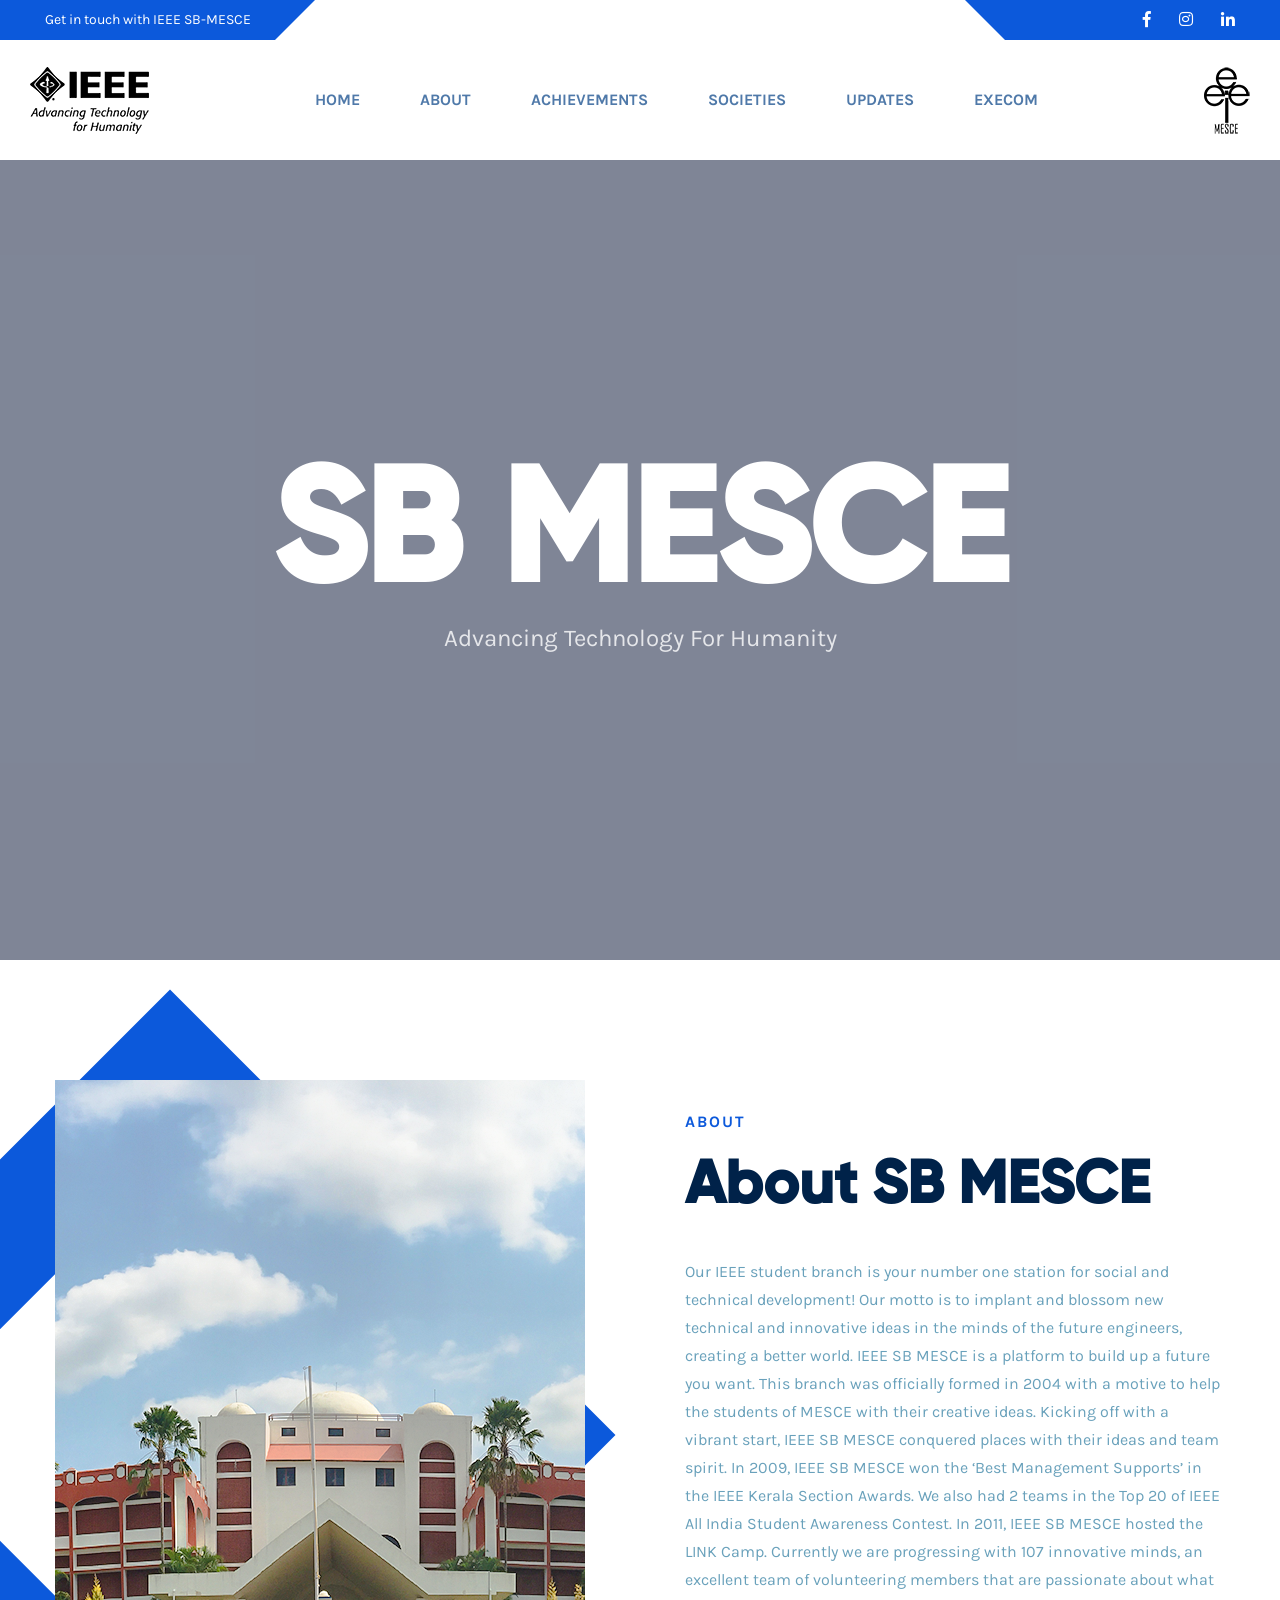
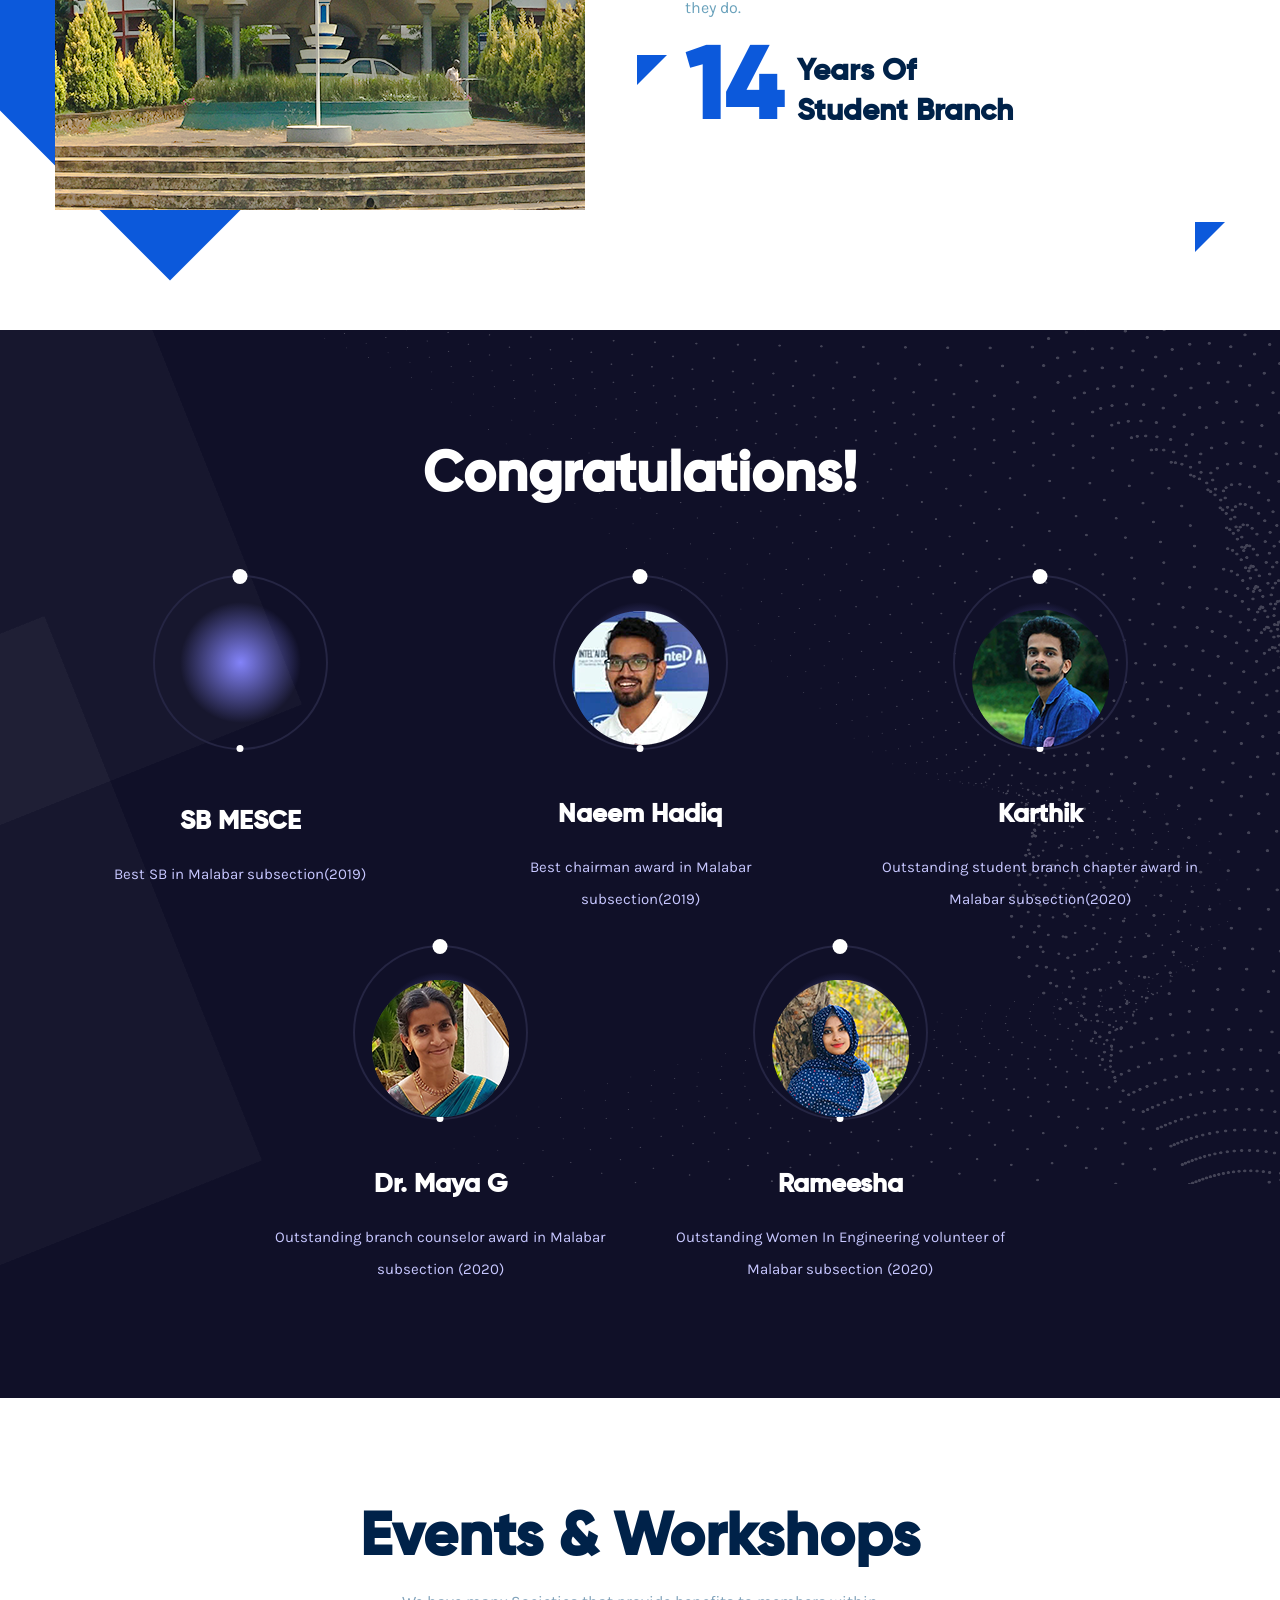
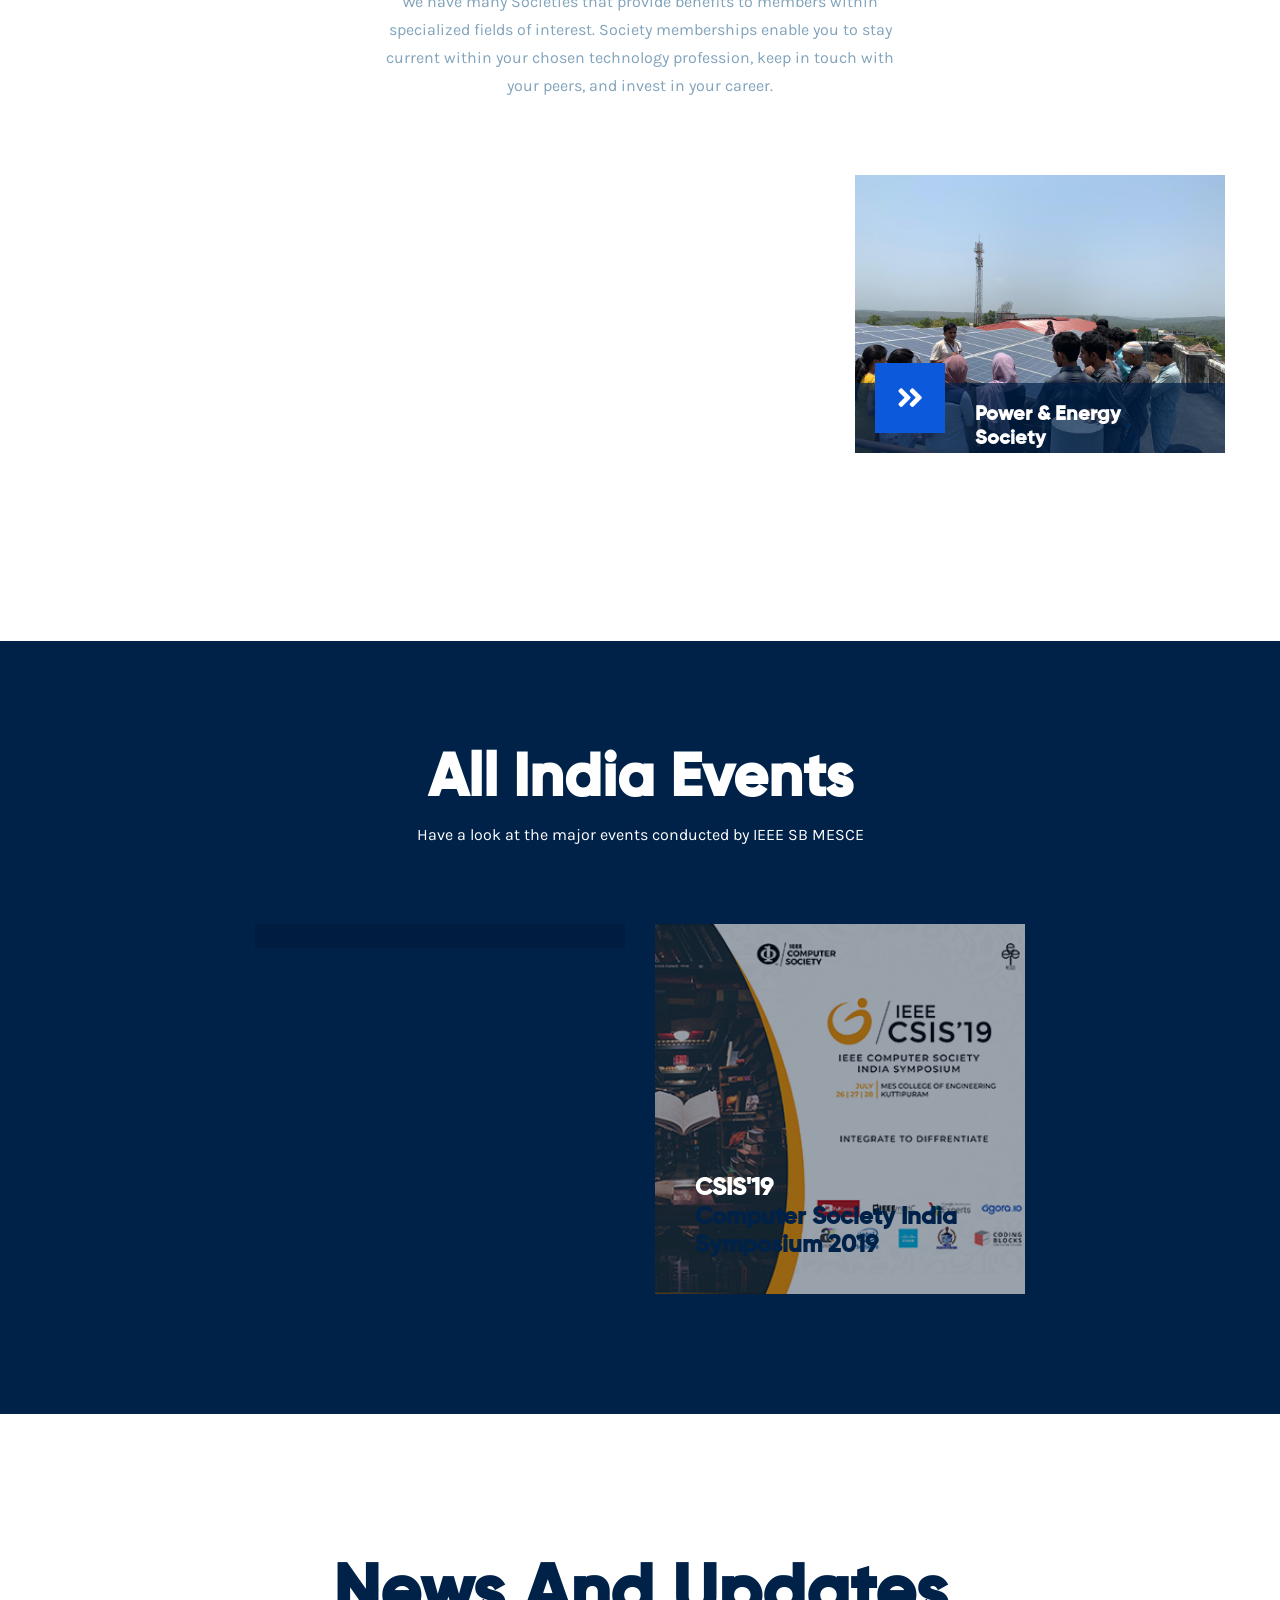
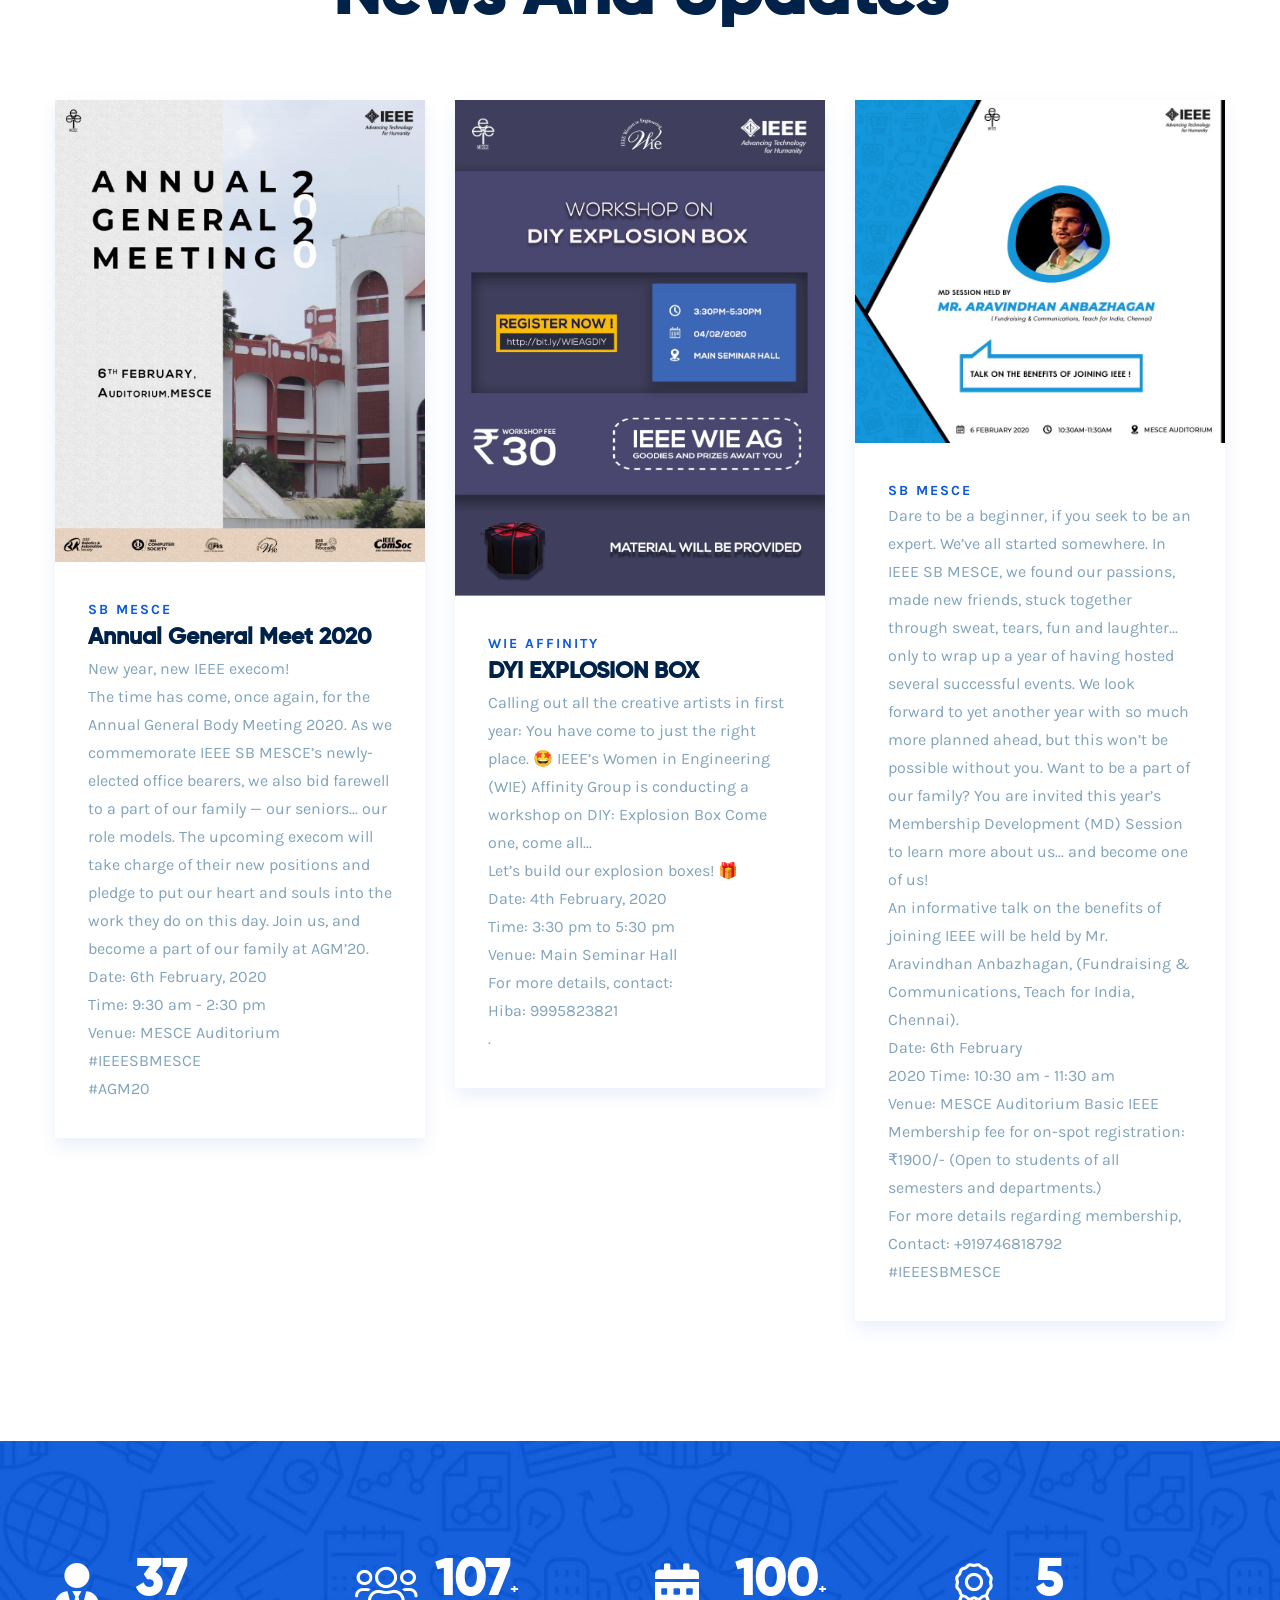
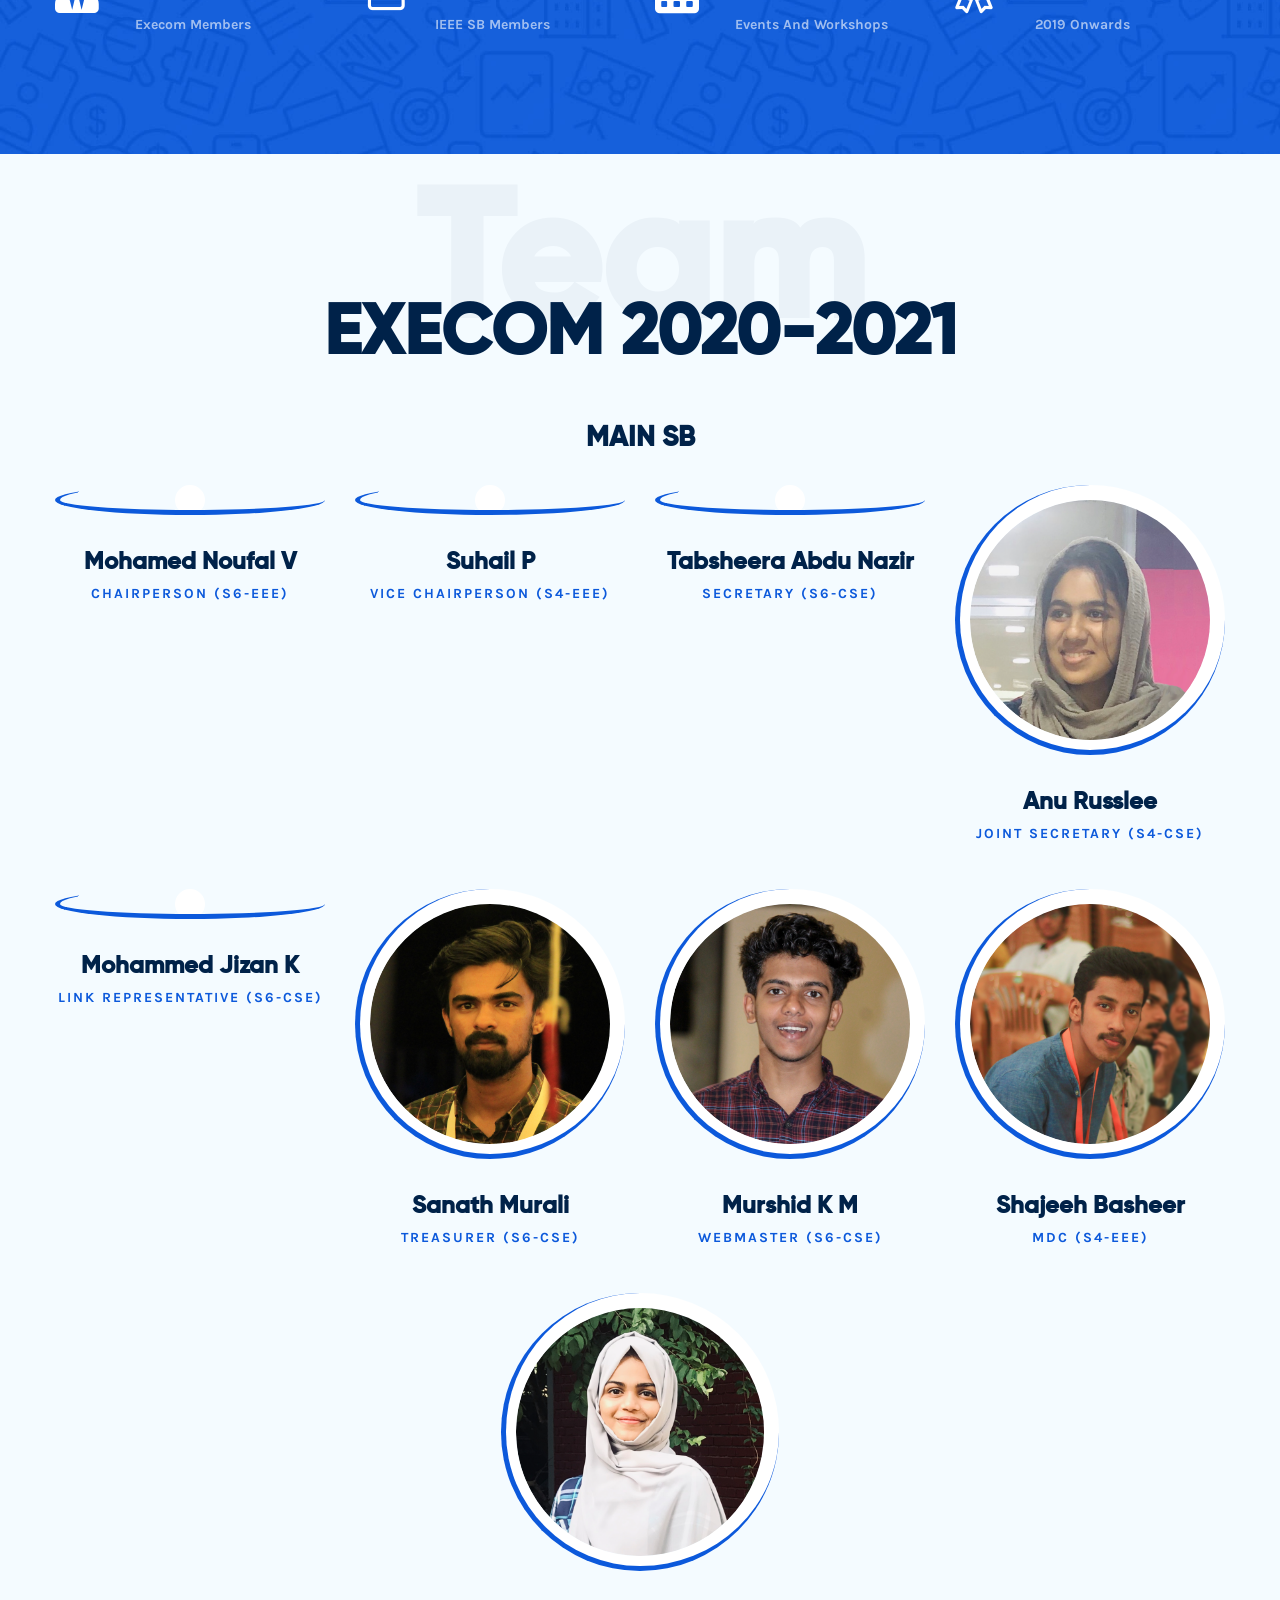
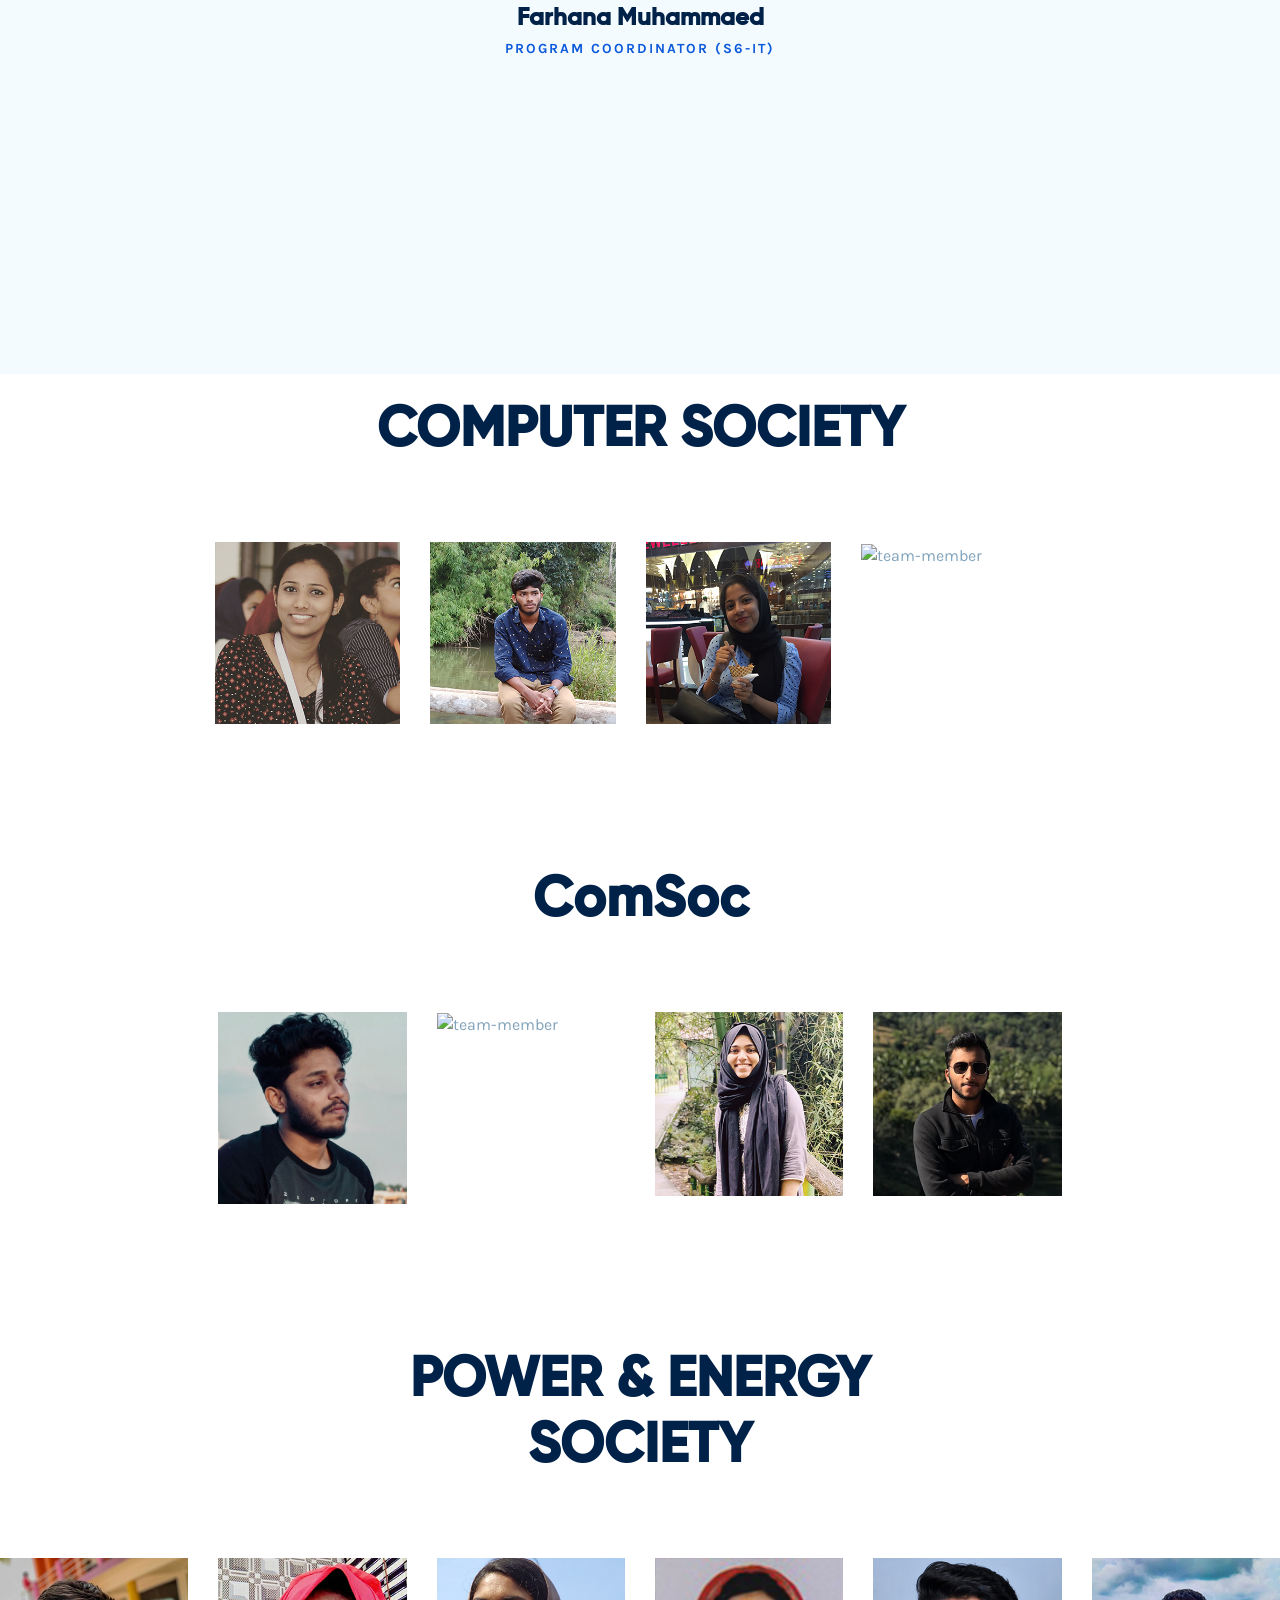
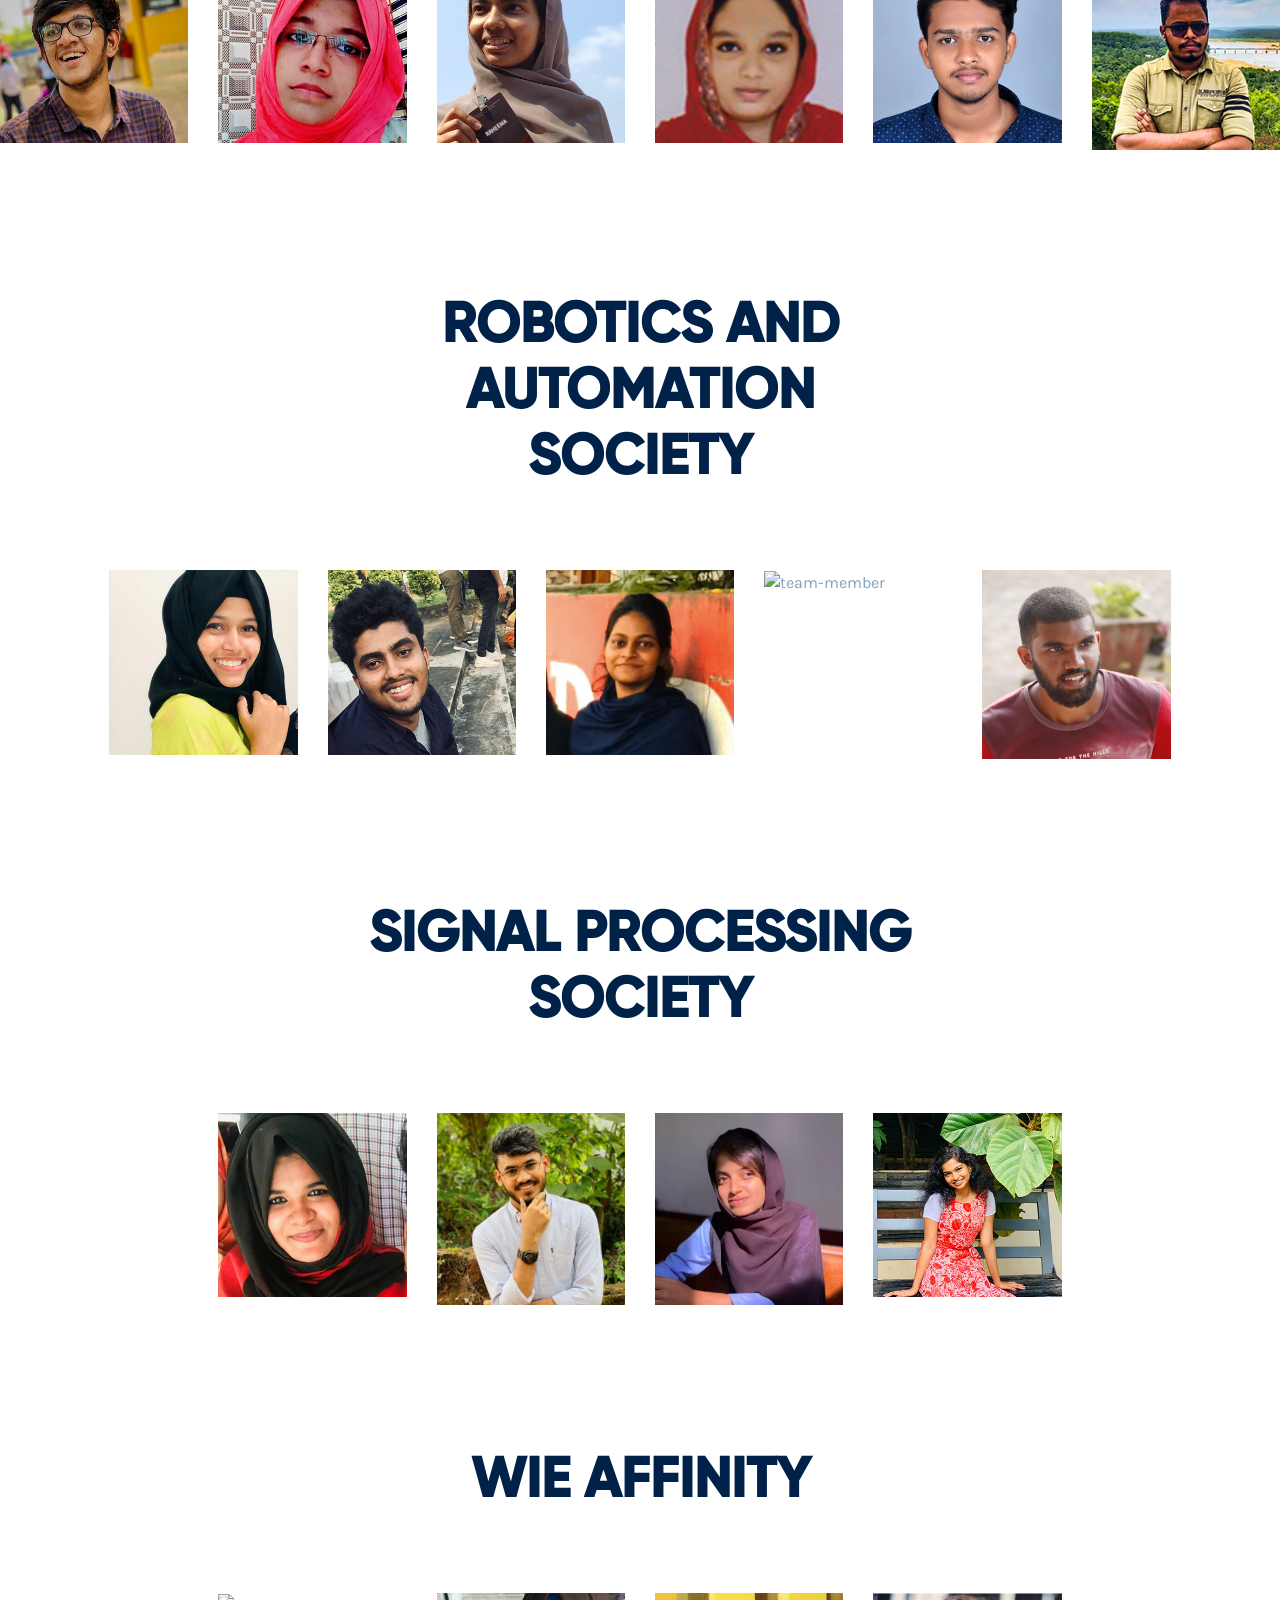
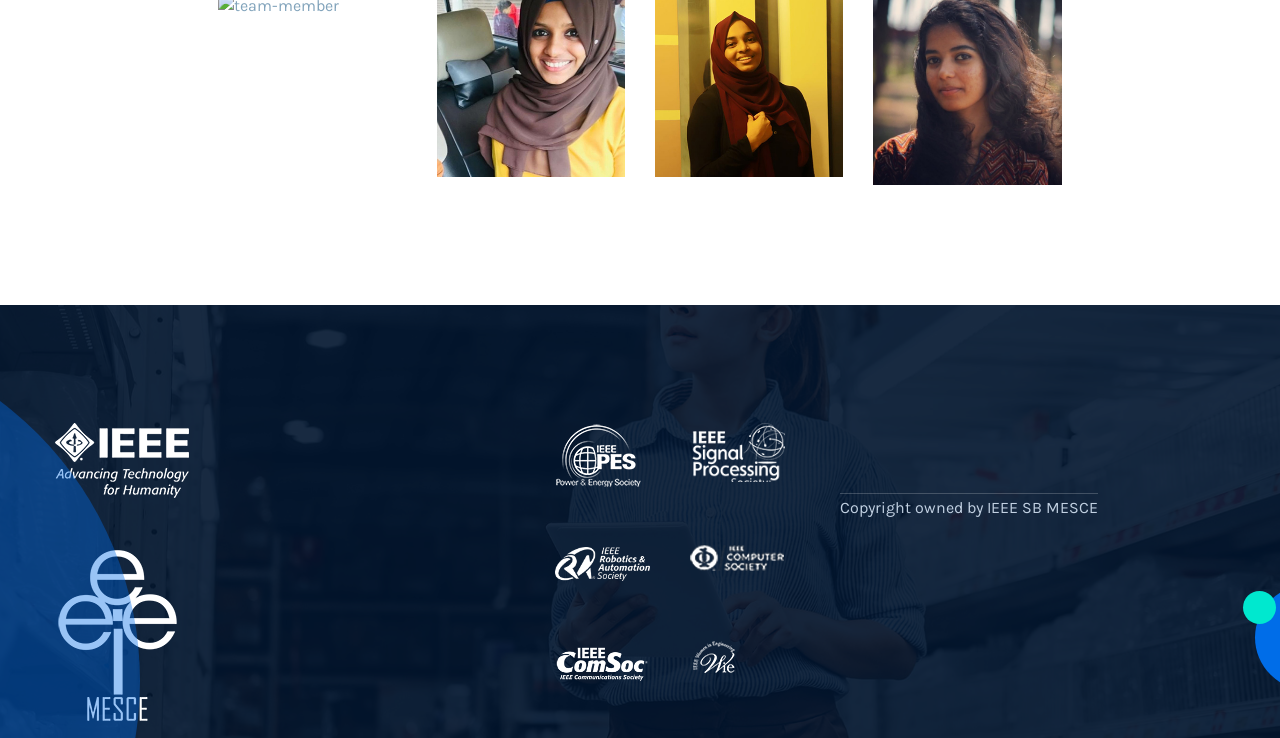
==== index.html @ e28707d9 "lotes" ====
<!doctype html>
<html lang="en">

<!-- index.html  10:29:52 GMT -->
<head>

<meta charset="utf-8">
<meta http-equiv="x-ua-compatible" content="ie=edge">
<meta name="description" content="">
<meta name="viewport" content="width=device-width, initial-scale=1, shrink-to-fit=no">

<title>IEEE SB MESCE</title>

<style>
    #navbar a.active {
  background-color: rgb(22, 25, 163);
  color: white;
}

.sticky {
  position: fixed;
  top: 0;
  width: 100%;
}

.sticky + .content {
  padding-top: 60p
}
</style>

<link rel="shortcut icon" href="assets/images/favicon.ico" type="image/png">

<link rel="stylesheet" href="assets/css/bootstrap.min.css">

<link rel="stylesheet" href="assets/css/all.css">

<link rel="stylesheet" href="assets/css/magnific-popup.css">

<link rel="stylesheet" href="assets/css/nice-select.css">

<link rel="stylesheet" href="assets/css/animate.min.css">

<link rel="stylesheet" href="assets/css/slick.css">

<link rel="stylesheet" href="assets/css/default.css">

<link rel="stylesheet" href="assets/css/style.css">
</head>
<body>
<!--
<div class="preloader">
<div class="loading">
<div class="line"></div>
<div class="line"></div>
<div class="line"></div>
<div class="line"></div>
<div class="line"></div>
<div class="line"></div>
<div class="line"></div>
<div class="line"></div>
</div>
</div>
-->


<header class="header-area-2" data-scroll-index="0">
<div class="header-top pl-30 pr-30">
<div class="container-fluid">
<div class="row align-items-center">
<div class="col-lg-6">
<div class="header-left-side text-center text-sm-left">
    <ul>
        <li><a href="#home">Get in touch with IEEE SB-MESCE</a></li>
        
        </ul>
</div>
</div>
<div class="col-lg-6">
<div class="header-right-social text-center text-sm-right">
<ul>
<li><a href="https://m.facebook.com/ieeesbmesce/"><i class="fab fa-facebook-f"></i></a></li>
<li><a href="https://instagram.com/ieee_sb_mesce?igshid=y05sa2gu7n63"><i class="fab fa-instagram"></i></a></li>

<li><a href="#"><i class="fab fa-linkedin-in"></i></a></li>

</ul>
</div>
</div>
</div>
</div>
</div>

<div class="header-nav" >
<div class="navigation" id="navbar">
<nav class="navbar navbar-expand-lg navbar-light ">
<img src="assets/images/black.png" alt=""> 
<button class="navbar-toggler" type="button" data-toggle="collapse" data-target="#navbarSupportedContent" aria-controls="navbarSupportedContent" aria-expanded="false" aria-label="Toggle navigation">
   
<span class="toggler-icon"></span>
<span class="toggler-icon"></span>
<span class="toggler-icon"></span>
</button> 


<div class="collapse navbar-collapse sub-menu-bar">
<ul class="navbar-nav m-auto">
<li class="nav-item active"><a data-scroll-nav="0" class="nav-link" href="#home">Home</a></li>
<li class="nav-item"><a data-scroll-nav="1" class="nav-link" href="#about">About</a></li>
<li class="nav-item"><a data-scroll-nav="2" class="nav-link" href="#achievements">Achievements</a></li>
<li class="nav-item"><a data-scroll-nav="3" class="nav-link" href="#societies">Societies</a></li>
<li class="nav-item"><a data-scroll-nav="4" class="nav-link" href="#updates">Updates</a></li>
<li class="nav-item"><a data-scroll-nav="5" class="nav-link" href="#execom">Execom</a></li>

</ul>
</div>

<div >
<img src="assets/images/tree.png" alt="flag">
</div>


</nav>
</div> 
</div>
</header>


<div id="home" class="banner-area-2 bg_cover" style="background-image: url(assets/images/mainbg.jpg);"><!--main background-->
<div class="banner-overlay">
<div class="container">
<div class="row justify-content-center">
<div class="col-lg-9">
<div class="banner-content text-center">

<h3 class="title">SB MESCE</h3>
<p>Advancing Technology For Humanity</p>

</div> 
</div>
</div> 
</div> 
</div>
</div>


<div class="about-area pt-90 pb-120" data-scroll-index="1">
<div class="container">
<div class="row align-items-center">
<div class="col-lg-6 col-md-12 order-2 order-lg-1">
<div class="about-thumb mt-30">
<img src="assets/images/mes.png" alt="">
</div> 
</div>
<div id="about" class="col-lg-6 col-md-12 order-1 order-lg-2">
<div class="about-item mt-30">
<span>About</span>
<h3 class="title">About SB MESCE </h3>
<p>Our IEEE student branch is your number one station for social and technical development! Our motto is to implant and blossom new technical and innovative ideas in the minds of the future engineers, creating a better world. IEEE SB MESCE is a platform to build up a future you want. This branch was officially formed in 2004 with a motive to help the students of MESCE with their creative ideas. Kicking off with a vibrant start, IEEE SB MESCE conquered places with their ideas and team spirit. In 2009, IEEE SB MESCE won the ‘Best Management Supports’ in the IEEE Kerala Section Awards. We also had 2 teams in the Top 20 of IEEE All India Student Awareness Contest. In 2011, IEEE SB MESCE hosted the LINK Camp.
    Currently we are progressing with 107 innovative minds, an excellent team of volunteering members that are passionate about what they do.
    </p>
<div class="about-experience">
<h3>14</h3>
<span>Years Of <br> Student Branch</span>
</div>

</div> 
</div>
</div> 
</div> 
</div>





<div id="achievements" class="why-choose-area">
    <div class="container">
    <div class="row justify-content-center">
    <div class="col-lg-8">
    <div class="section-title text-center">
    
    <h2 class="title">Congratulations!</h2>
    </div>

    </div>
    </div>
    <div class="row justify-content-center">
    <div class="col-lg-4 col-md-6 col-sm-9 wow slideInUp" data-wow-duration=".5s" data-wow-delay="0s">
    <div class="single-choose text-center mt-30">
    <div class="icon-box">
    <span></span>
    
    </div>
    <h4 class="title">SB MESCE</h4>
    <p>Best SB in Malabar subsection(2019)</p>
    </div>
    </div>



    <div class="col-lg-4 col-md-6 col-sm-9 wow slideInUp" data-wow-duration="1s" data-wow-delay="0s">
    <div class="single-choose text-center mt-30">
    <div class="icon-box">
    <span></span>
    <img src="assets/images/naem.png" alt="">
    </div>
    <h4 class="title">Naeem Hadiq</h4>
    <p>Best chairman award in Malabar subsection(2019)</p>
    </div>
    </div>


    <div class="col-lg-4 col-md-6 col-sm-9 wow slideInUp" data-wow-duration="1.5s" data-wow-delay="0s">
    <div class="single-choose text-center mt-30">
    <div class="icon-box">
    <span></span>
    <img src="assets/images/karthik.png" alt="">
    </div>
    <h4 class="title">Karthik</h4>
    <p>Outstanding student branch chapter award in Malabar subsection(2020)</p>
   </div>
    </div>

    <div class="col-lg-4 col-md-6 col-sm-9 wow slideInUp" data-wow-duration="1s" data-wow-delay="0s">
        <div class="single-choose text-center mt-30">
        <div class="icon-box">
        <span></span>
        <img src="assets/images/maya.png" alt="">
        </div>
        <h4 class="title">Dr. Maya G</h4>
        <p>Outstanding branch counselor award in Malabar subsection (2020)</p>
        </div>
        </div>


        <div class="col-lg-4 col-md-6 col-sm-9 wow slideInUp" data-wow-duration="1s" data-wow-delay="0s">
            <div class="single-choose text-center mt-30">
            <div class="icon-box">
            <span></span>
            <img src="assets/images/rameesha.png" alt="">
            </div>
            <h4 class="title">Rameesha</h4>
            <p>Outstanding Women In Engineering volunteer of Malabar subsection (2020)</p>
            </div>
            </div>
    
    </div>
    </div>
    <div class="choose-dot">
    <img src="assets/images/choose-dot.png" alt="">
    </div>
    <div class="choose-shape">
    <img src="assets/images/choose-shape.png" alt="">
    </div>
    </div>














<div id="societies" class="services-item-area pt-105 pb-120" data-scroll-index="2">
<div class="container">
<div class="row justify-content-center">
<div class="col-lg-6">
<div class="section-title text-center">
<h2 class="title">Events & workshops</h2>
<p>We have many Societies that provide benefits to members within specialized fields of interest. Society memberships enable you to stay current within your chosen technology profession, keep in touch with your peers, and invest in your career.</p>
</div>
</div>
</div>

<div class="row justify-content-center">
<a href="cs.html"><div class="col-lg-4 col-md-6 col-sm-8">
<div class="single-services-item mt-30">
<img src="assets/images/cs.jpg" alt="">
<div class="services-overlay">
    <i class="fas fa-angle-double-right"></i>
<h4 class="title">Computer Society</h4>
<p>The IEEE Computer Society is the premier source for collaboration in computer science and engineering. The Computer Society empowers the people who advance technology by delivering tools for individuals at all stages of their professional careers.</p>
</div>
</div> 
</a>
</div>



<div class="col-lg-4 col-md-6 col-sm-8">
    <a href="comsoc.html"><div class="single-services-item mt-30">
<img src="assets/images/comsoc.jpg" alt="">
<div class="services-overlay">
    <i class="fas fa-angle-double-right"></i>
<h4 class="title">ComSoc</h4>
<p>The IEEE Communications Society (ComSoc) promotes the advancement of science, technology and applications in communications and related disciplines. It fosters presentation and exchange of information among its members and the technical community throughout the world.</p>
</div>
</div>
</a> 
</div>


<div class="col-lg-4 col-md-6 col-sm-8">
    <a href="pes.html"><div class="single-services-item mt-30">
<img src="assets/images/pes.jpeg" alt="">
<div class="services-overlay">
    <i class="fas fa-angle-double-right"></i>
<h4 class="title">Power & Energy Society</h4>
<p>The IEEE Power & Energy Society focused on the scientific and engineering knowledge about electric power and energy.</p>
</div>
</div>
</a> 
</div>
<div class="col-lg-4 col-md-6 col-sm-8">
    <a href="ras.html"><div class="single-services-item mt-30">
<img src="assets/images/aaaa.jpg" alt="">
<div class="services-overlay">
    <i class="fas fa-angle-double-right"></i>
<h4 class="title">Robotics And Automation Society</h4>
<p> The IEEE Robotics and Automation Society (IEEE RAS) is a professional society of the IEEE that supports the development and the exchange of scientific knowledge in the fields of robotics and automation, including applied and theoretical issues.</p>
</div>
</div> 
</a>
</div>


<div class="col-lg-4 col-md-6 col-sm-8">
    <a href="sps.html"><div class="single-services-item mt-30">
<img src="assets/images/spr.jpg" alt="">
<div class="services-overlay">
    <i class="fas fa-angle-double-right"></i>
<h4 class="title">Signal Processing society</h4>
<p>Signal processing uses mathematical, statistical, computational, heuristic, and/or linguistic representations, formalisms, modeling techniques and algorithms for generating, transforming, transmitting, and learning from signals.</p>
</div>
</div>
</a> 
</div>


<div class="col-lg-4 col-md-6 col-sm-8">
    <a href="wie.html"><div class="single-services-item mt-30">
<img src="assets/images/we.jpg" alt="">
<div class="services-overlay">
    <i class="fas fa-angle-double-right"></i>
<h4 class="title">WIE Affinity</h4>
<p>IEEE Women in Engineering (WIE) is a global network of IEEE members and volunteers dedicated to promoting women engineers and scientists, and inspiring girls around the world to follow their academic interests in a career in engineering and science.</p>
</div>
</div>
</a> 
</div>
</div> 
</div> 
</div>









<div class="news-area">
    <div class="container">
    <div class="row justify-content-center">
    <div class="col-lg-6 col-md-9">
    <div class="section-title-2 text-center pl-25 pr-25">
    <h2 class="title">All India Events</h2>
    <p>Have a look at the major events conducted by IEEE SB MESCE</p>
    </div> 
    </div>
    </div>

    <div class="row justify-content-center">
    <div class="col-lg-4 col-md-6 col-sm-9">
    <div class="single-news mt-30">
    <img src="assets/images/frizbee.jpg" alt="">
    <div class="single-news-overlay">
    <h5 class="title"><a href="#">frizbee'19</a><br>SB MESCE Flagship event</h5>
    <a href="frizbee_19.html"><i class="fal fa-long-arrow-right"></i></a>
    </div>
    </div> 
    </div>

    <div class="col-lg-4 col-md-6 col-sm-9">
    <div class="single-news mt-30">
    <img src="assets/images/csis.jpg" alt="">
    <div class="single-news-overlay">
    <h5 class="title"><a href="#">CSIS'19</a><br>Computer Society India Symposium 2019</h5>
    <a href="csis.html"><i class="fal fa-long-arrow-right"></i></a>
    </div>
    </div> 
    </div>



    </div> 
    </div> 
    </div>
    










<div id="updates" class="portfolio-3-area pt-115 pb-120">
    <div class="container">
    <div class="row justify-content-center">
    <div class="col-lg-8">
    <div class="section-title text-center">
    <span></span>
    <h2 class="title">News And Updates</h2>
    </div>
    </div>
    </div>
    <div class="row justify-content-center">

    <div class="col-lg-4 col-md-6 col-sm-9 wow fadeInUp" data-wow-duration="1s" data-wow-delay=".2s">
    <div class="single-portfolio mt-30">
    <div class="portfolio-thumb">
    <img src="assets/images/news/agm.jpeg" alt="">
    </div>
    <div class="portfolio-content">
    <span>SB MESCE</span>
    <a href="case-details.html"><h4 class="title">Annual General Meet 2020</h4></a>
    <p>New year, new IEEE execom!<br>

        The time has come, once again, for the Annual General Body Meeting 2020. As we commemorate IEEE SB MESCE’s newly-elected office bearers, we also bid farewell to a part of our family — our seniors... our role models. The upcoming execom will take charge of their new positions and pledge to put our heart and souls into the work they do on this day. 
        
        Join us, and become a part of our family at AGM’20.<br>
        
        Date: 6th February, 2020<br>
    
        Time: 9:30 am - 2:30 pm<br> 
        Venue: MESCE Auditorium<br>  
        
        #IEEESBMESCE<br>
        #AGM20</p>
    </div>
    </div>
    </div>

    <div class="col-lg-4 col-md-6 col-sm-9 wow fadeInUp" data-wow-duration="1.2s" data-wow-delay=".4s">
    <div class="single-portfolio mt-30">
    <div class="portfolio-thumb">
    <img src="assets/images/events/wieposter.jpeg" alt="">
    </div>
    <div class="portfolio-content">
    <span>Wie Affinity</span>
    <a href="case-details.html"><h4 class="title">DYI EXPLOSION BOX</h4></a>
    <p>Calling out all the creative artists in first year: You have come to just the right place. 🤩

        IEEE’s Women in Engineering (WIE) Affinity Group is conducting a workshop on DIY: Explosion Box
        
        Come one, come all...<br>
        Let’s build our explosion boxes! 🎁 <br>
        
        Date: 4th February, 2020<br>
        Time: 3:30 pm to 5:30 pm <br>
        Venue: Main Seminar Hall<br> 
        
        For more details, contact:<br>
        Hiba: 9995823821<br>
       .</p>
    </div>
    </div>
    </div>

    <div class="col-lg-4 col-md-6 col-sm-9 wow fadeInUp" data-wow-duration="1.4s" data-wow-delay=".6s">
    <div class="single-portfolio mt-30">
    <div class="portfolio-thumb">
    <img src="assets/images/events/agmtalk.jpeg" alt="">
    </div>
    <div class="portfolio-content">
    <span>SB MESCE</span>
    <a href="case-details.html"><h4 class="title"></h4></a>
    <p>Dare to be a beginner, if you seek to be an expert.  We’ve all started somewhere. In IEEE SB MESCE, we found our passions, made new friends, stuck together through sweat, tears, fun and laughter... only to wrap up a year of having hosted several successful events. We look forward to yet another year with so much more planned ahead, but this won’t be possible without you.   Want to be a part of our family? You are invited this year’s Membership Development (MD) Session to learn more about us... and become one of us!<br>
           An informative talk on the benefits of joining IEEE will be held by Mr. Aravindhan Anbazhagan, (Fundraising & Communications, Teach for India, Chennai). <br>  Date: 6th February<br> 2020 Time: 10:30 am - 11:30 am <br>Venue: MESCE Auditorium  Basic IEEE Membership fee for on-spot registration: ₹1900/- (Open to students of all semesters and departments.)<br>  For more details regarding membership,<br> Contact: +919746818792 <br>  #IEEESBMESCE</p>
    </div>
    </div>
    </div>
    
    </div>
    </div>
    </div>





    <div class="counter-area bg_cover pt-80 pb-115" style="background-image: url(assets/images/video-bg.jpg);">
        <div class="container">
        <div class="row">
        <div class="col-lg-3 col-md-6 col-sm-6">
        <div  class="counter-item mt-30">
        <h3 class="title"><span class="counter">37</span></h3>
        <p>Execom members</p>
        <i class="fas fa-user-tie"></i>
        </div>
        </div>
        <div class="col-lg-3 col-md-6 col-sm-6">
        <div class="counter-item mt-30">
        <h3 class="title"><span class="counter">107</span>+</h3>
        <p>IEEE SB members</p>
        <i class="fal fa-users"></i>
        </div>
        </div>
        <div class="col-lg-3 col-md-6 col-sm-6">
        <div class="counter-item mt-30">
        <h3 class="title"><span class="counter">100</span>+</h3>
        <p>Events and Workshops</p>
        <i class="fas fa-calendar-alt"></i>
        </div>
        </div>
        <div class="col-lg-3 col-md-6 col-sm-6">
        <div class="counter-item mt-30">
        <h3 class="title"><span class="counter">5</span></h3>
        <p>2019 onwards</p>
        <i class="fal fa-award"></i>
        </div>
        </div>
        </div>
        </div>
        </div>
    








    <div id="execom" class="team-area gray-bg pt-115">
        <div class="container">
            <div class="row justify-content-center">
                <div class="col-lg-8">
                    <div class="section-title text-center">
                        <span></span>
                        <h2 class="title">EXECOM 2020-2021</h2>
                      
                    </div>
                    <div class="text-center">
                    <h3 class="title">MAIN SB</h3></div>
                   
                </div>
               
            </div>
            <div class="row">
                <div class="col-lg-3 col-md-4 col-sm-6">
                    <div class="single-team mt-30">
                        <div class="team-thumb">
                            <img src="assets/images/mainsb/vettan.png" alt="">
                        </div>
                        <div class="team-content text-center">
                            <h5 class="title">Mohamed Noufal V</h5>
                            <span>CHAIRPERSON (S6-EEE)</span>
                        </div>
                    </div>
                </div>
                <div class="col-lg-3 col-md-4 col-sm-6">
                    <div class="single-team mt-30">
                        <div class="team-thumb">
                            <img src="assets/images/mainsb/suhail.png" alt="">
                        </div>
                        <div class="team-content text-center">
                            <h5 class="title">Suhail P</h5>
                            <span>VICE CHAIRPERSON (S4-EEE)</span>
                            
                        </div>
                    </div>
                </div>
                <div class="col-lg-3 col-md-4 col-sm-6">
                    <div class="single-team mt-30">
                        <div class="team-thumb">
                            <img src="assets/images/mainsb/tabsheera.png" alt="">
                        </div>
                        <div class="team-content text-center">
                            <h5 class="title">Tabsheera Abdu Nazir</h5>
                            <span>SECRETARY (S6-CSE)</span>
                        </div>
                    </div>
                </div>
                <div class="col-lg-3 col-md-4 col-sm-6">
                    <div class="single-team mt-30">
                        <div class="team-thumb">
                            <img src="assets/images/mainsb/anu.png" alt="">
                        </div>
                        <div class="team-content text-center">
                            <h5 class="title">Anu Russlee</h5>
                            <span>JOINT SECRETARY (S4-CSE)</span>
                        </div>
                    </div>
                </div>

                <div class="col-lg-3 col-md-4 col-sm-6">
                    <div class="single-team mt-30">
                        <div class="team-thumb">
                            <img src="assets/images/mainsb/jizan.png" alt="">
                        </div>
                        <div class="team-content text-center">
                            <h5 class="title">Mohammed Jizan K</h5>
                            <span>LINK REPRESENTATIVE (S6-CSE)</span>
                        </div>
                    </div>
                </div>
               
                <div class="col-lg-3 col-md-4 col-sm-6">
                    <div class="single-team mt-30">
                        <div class="team-thumb">
                            <img src="assets/images/mainsb/sanath.png" alt="">
                        </div>
                        <div class="team-content text-center">
                            <h5 class="title">Sanath Murali</h5>
                            <span>TREASURER (S6-CSE)</span>
                        </div>
                    </div>
                </div>
                <div class="col-lg-3 col-md-4 col-sm-6">
                    <div class="single-team mt-30">
                        <div class="team-thumb">
                            <img src="assets/images/mainsb/murshid.png" alt="">
                        </div>
                        <div class="team-content text-center">
                            <h5 class="title">Murshid K M</h5>
                            <span>WEBMASTER (S6-CSE)</span>
                        </div>
                    </div>
                
                </div>
               
                <div class="col-lg-3 col-md-4 col-sm-6">
                    <div class="single-team mt-30">
                        <div class="team-thumb">
                            <img src="assets/images/mainsb/shajeeh.png" alt="">
                        </div>
                        <div class="team-content text-center">
                            <h5 class="title">Shajeeh Basheer</h5>
                            <span>MDC (S4-EEE)</span>
                        </div>
                    </div>
                </div>
                <div class="row justify-content-center">
                <div class="col-lg-3 col-md-4 col-sm-6">
                    <div class="single-team mt-30">
                        <div class="team-thumb">
                            <img src="assets/images/mainsb/farhana.png" alt="">
                        </div>
                        <div class="team-content text-center">
                            <h5 class="title">Farhana Muhammaed</h5>
                            <span>PROGRAM COORDINATOR (S6-IT)</span>
                        </div>
                        </div>
                    </div>
                </div>
                </div>
            </div>
        </div>
    </div> 







    
<div class="team-member-area">
    <div class="container">
    <div class="row justify-content-center">
    <div class="col-lg-6">
    <div class="section-title text-center">
    <span></span>
    <h6 class="title">COMPUTER SOCIETY</h6>
    </div>
    </div>
    </div> 
    </div>
     <div class="container-fluid">
    <div class="row">
        <div class="row justify-content-center">


    <div class="col-lg-2 col-md-4 col-sm-6">
    <div class="single-team-member mt-30">
    <img src="assets/images/cs/ardra.jpg" alt="team-member">
    <div class="team-member-overlay">
    <h4 class="title">Ardra Muraleedharan</h4>
    <span>CHAIRPERSON (S6-CSE)</span>
    </div>
    </div> 
    </div>

    <div class="col-lg-2 col-md-4 col-sm-6">
    <div class="single-team-member mt-30">
    <img src="assets/images/cs/musavvir.jpg" alt="team-member">
    <div class="team-member-overlay">
    <h4 class="title">Musavvir Chukkan</h4>
    <span>VICE CHAIRPERSON (S4-CSE)</span>
    </div>
    </div> 
    </div>

    <div class="col-lg-2 col-md-4 col-sm-6">
    <div class="single-team-member mt-30">
    <img src="assets/images/cs/hanna.jpg" alt="team-member">
    <div class="team-member-overlay">
    <h4 class="title">Hanna Zain</h4>
    <span>SECRETARY (S6-CSE)</span>
    </div>
    </div> 
    </div>

    <div class="col-lg-2 col-md-4 col-sm-6">
    <div class="single-team-member mt-30">
    <img src="assets/images/cs/amal abdul_.jpg" alt="team-member">
    <div class="team-member-overlay">
    <h4 class="title">Amal Abdul Azeez</h4>
    <span>JOINT SECRETARY (S4-CSE)</span>
    </div>
    </div> 
    </div>

    </div> 
    </div> 
    </div>
    </div>
    


    

    
<div class="team-member-area">
    <div class="container">
    <div class="row justify-content-center">
    <div class="col-lg-6">
    <div class="section-title text-center">
    <span></span>
    <h6 class="title">ComSoc</h6>
    </div>
    </div>
    </div> 
    </div>
     <div class="container-fluid">
    <div class="row">
        <div class="row justify-content-center">


    <div class="col-lg-2 col-md-4 col-sm-6">
    <div class="single-team-member mt-30">
    <img src="assets/images/comsoc/anshad.jpg" alt="team-member">
    <div class="team-member-overlay">
    <h4 class="title">Muhammed Anshad A</h4>
    <span>CHAIRPERSON (S6-CSE)</span>
    </div>
    </div> 
    </div>

    <div class="col-lg-2 col-md-4 col-sm-6">
    <div class="single-team-member mt-30">
    <img src="assets/images/comsoc/alsamnan.png" alt="team-member">
    <div class="team-member-overlay">
    <h4 class="title">Alsamnan</h4>
    <span>VICE CHAIRPERSON (S4-AEI)</span>
    </div>
    </div> 
    </div>

    <div class="col-lg-2 col-md-4 col-sm-6">
    <div class="single-team-member mt-30">
    <img src="assets/images/comsoc/mehana.jpg" alt="team-member">
    <div class="team-member-overlay">
    <h4 class="title">Mehana K</h4>
    <span>SECRETARY (S6-CSE)</span>
    </div>
    </div> 
    </div>

    <div class="col-lg-2 col-md-4 col-sm-6">
    <div class="single-team-member mt-30">
    <img src="assets/images/comsoc/haseeb.jpg" alt="team-member">
    <div class="team-member-overlay">
    <h4 class="title">Haseeb Rahman T</h4>
    <span>JOINT SECRETARY (S4-CSE)</span>
    </div>
    </div> 
    </div>

    </div> 
    </div> 
    </div>
    </div>
    
    

    <div class="team-member-area">
        <div class="container">
        <div class="row justify-content-center">
        <div class="col-lg-6">
        <div class="section-title text-center">
        <span></span>
        <h6 class="title">POWER & ENERGY SOCIETY</h6>
        </div>
        </div>
        </div> 
        </div>
         <div class="container-fluid">
        <div class="row">
            <div class="row justify-content-center">
    
    
        <div class="col-lg-2 col-md-4 col-sm-6">
        <div class="single-team-member mt-30">
        <img src="assets/images/pes/rohith.jpg" alt="team-member">
        <div class="team-member-overlay">
        <h4 class="title">Rohith Rajamohanan</h4>
        <span>CHAIRPERSON (S6-EEE)</span>
        </div>
        </div> 
        </div>
    
        <div class="col-lg-2 col-md-4 col-sm-6">
        <div class="single-team-member mt-30">
        <img src="assets/images/pes/rasheeda.jpg" alt="team-member">
        <div class="team-member-overlay">
        <h4 class="title">Rasheeda</h4>
        <span>VICE CHAIRPERSON (S4-EEE)</span>
        </div>
        </div> 
        </div>
    
        <div class="col-lg-2 col-md-4 col-sm-6">
        <div class="single-team-member mt-30">
        <img src="assets/images/pes/raheema.jpg" alt="team-member">
        <div class="team-member-overlay">
        <h4 class="title">Raheema Shoukath</h4>
        <span>SECRETARY (S6-EEE)</span>
        </div>
        </div> 
        </div>
    
        <div class="col-lg-2 col-md-4 col-sm-6">
        <div class="single-team-member mt-30">
        <img src="assets/images/pes/rinsha.jpg" alt="team-member">
        <div class="team-member-overlay">
        <h4 class="title">Rinsha</h4>
        <span>JOINT SECRETARY (S4-EEE)</span>
        </div>
        </div> 
        </div>
            
        <div class="col-lg-2 col-md-4 col-sm-6">
            <div class="single-team-member mt-30">
            <img src="assets/images/pes/shahal.jpg" alt="team-member">
            <div class="team-member-overlay">
            <h4 class="title">Sahal Ismail</h4>
            <span>PROGRAM COORDINATOR (S4-EEE)</span>
            </div>
            </div> 
        </div>

        <div class="col-lg-2 col-md-4 col-sm-6">
            <div class="single-team-member mt-30">
            <img src="assets/images/pes/aslam.jpg" alt="team-member">
            <div class="team-member-overlay">
            <h4 class="title">Aslam Ubaid</h4>
            <span>DESIGNER (S6-ECE)</span>
            </div>
            </div> 
            </div>


    
        </div> 
        </div> 
        </div>
        </div>
        



        <div class="team-member-area">
            <div class="container">
            <div class="row justify-content-center">
            <div class="col-lg-6">
            <div class="section-title text-center">
            <span></span>
            <h6 class="title">ROBOTICS AND AUTOMATION SOCIETY</h6>
            </div>
            </div>
            </div> 
            </div>
             <div class="container-fluid">
            <div class="row">
                <div class="row justify-content-center">
        
        
            <div class="col-lg-2 col-md-4 col-sm-6">
            <div class="single-team-member mt-30">
            <img src="assets/images/ras/rasha.jpg" alt="team-member">
            <div class="team-member-overlay">
            <h4 class="title">Rasha Faheem</h4>
            <span>CHAIRPERSON (S6-CSE)</span>
            </div>
            </div> 
            </div>
        
            <div class="col-lg-2 col-md-4 col-sm-6">
            <div class="single-team-member mt-30">
            <img src="assets/images/ras/naem.jpg" alt="team-member">
            <div class="team-member-overlay">
            <h4 class="title">Naem Abdullaise</h4>
            <span>VICE CHAIRPERSON (S4-AEI)</span>
            </div>
            </div> 
            </div>
        
            <div class="col-lg-2 col-md-4 col-sm-6">
            <div class="single-team-member mt-30">
            <img src="assets/images/ras/jifriya.jpg" alt="team-member">
            <div class="team-member-overlay">
            <h4 class="title">Jifriya Nargees</h4>
            <span>SECRETARY (S6-CSE)</span>
            </div>
            </div> 
            </div>
        
            <div class="col-lg-2 col-md-4 col-sm-6">
            <div class="single-team-member mt-30">
            <img src="assets/images/ras/ayisha.png" alt="team-member">
            <div class="team-member-overlay">
            <h4 class="title">Ayisha Nitha</h4>
            <span>JOINT SECRETARY (S4-CSE)</span>
            </div>
            </div> 
            </div>

            <div class="col-lg-2 col-md-4 col-sm-6">
                <div class="single-team-member mt-30">
                <img src="assets/images/ras/nadeer.png" alt="team-member">
                <div class="team-member-overlay">
                <h4 class="title">Mohammed Nadheer P</h4>
                <span>TECHNICAL COORDINATOR (S6-EEE))</span>
                </div>
                </div> 
                </div>

            
        </div> 
    </div> 
    </div>
    </div>


            <div class="team-member-area">
                <div class="container">
                <div class="row justify-content-center">
                <div class="col-lg-6">
                <div class="section-title text-center">
                <span></span>
                <h6 class="title">SIGNAL PROCESSING SOCIETY</h6>
                </div>
                </div>
                </div> 
                </div>
                 <div class="container-fluid">
                <div class="row">
                    <div class="row justify-content-center">
            
            
                <div class="col-lg-2 col-md-4 col-sm-6">
                <div class="single-team-member mt-30">
                <img src="assets/images/sps/niha.jpg" alt="team-member">
                <div class="team-member-overlay">
                <h4 class="title">Niha Anjum V</h4>
                <span>CHAIRPERSON (S6-ECE)</span>
                </div>
                </div> 
                </div>
            
                <div class="col-lg-2 col-md-4 col-sm-6">
                <div class="single-team-member mt-30">
                <img src="assets/images/sps/rishan.jpg" alt="team-member">
                <div class="team-member-overlay">
                <h4 class="title">Muhammed Rishan K</h4>
                <span>VICE CHAIRPERSON (S4-ECE)</span>
                </div>
                </div> 
                </div>
            
                <div class="col-lg-2 col-md-4 col-sm-6">
                <div class="single-team-member mt-30">
                <img src="assets/images/sps/nooha.jpg" alt="team-member">
                <div class="team-member-overlay">
                <h4 class="title">Fathima Nooha C</h4>
                <span>SECRETARY (S6-CSE)</span>
                </div>
                </div> 
                </div>
            
                <div class="col-lg-2 col-md-4 col-sm-6">
                <div class="single-team-member mt-30">
                <img src="assets/images/sps/devika.jpg" alt="team-member">
                <div class="team-member-overlay">
                <h4 class="title">Devika Muraleedharan</h4>
                <span>JOINT SECRETARY (S4-ECE)</span>
                </div>
                </div> 
                </div>
            

        </div> 
        </div> 
        </div>
        </div>





        
        <div class="team-member-area">
            <div class="container">
            <div class="row justify-content-center">
            <div class="col-lg-6">
            <div class="section-title text-center">
            <span></span>
            <h6 class="title">WIE AFFINITY</h6>
            </div>
            </div>
            </div> 
            </div>
             <div class="container-fluid">
            <div class="row">
                <div class="row justify-content-center">
        
        
            <div class="col-lg-2 col-md-4 col-sm-6">
            <div class="single-team-member mt-30">
            <img src="assets/images/wie/hiba.png" alt="team-member">
            <div class="team-member-overlay">
            <h4 class="title">Hiba ayadeed</h4>
            <span>CHAIRPERSON (S6-CSE)</span>
            </div>
            </div> 
            </div>
        
            <div class="col-lg-2 col-md-4 col-sm-6">
            <div class="single-team-member mt-30">
            <img src="assets/images/wie/haya.jpg" alt="team-member">
            <div class="team-member-overlay">
            <h4 class="title">Haya Iqbal</h4>
            <span>VICE CHAIRPERSON (S4-AEI)</span>
            </div>
            </div> 
            </div>
        
            <div class="col-lg-2 col-md-4 col-sm-6">
            <div class="single-team-member mt-30">
            <img src="assets/images/wie/sana.jpg" alt="team-member">
            <div class="team-member-overlay">
            <h4 class="title">Sana Nazeer</h4>
            <span>SECRETARY (S6-CSE)</span>
            </div>
            </div> 
            </div>
        
            <div class="col-lg-2 col-md-4 col-sm-6">
            <div class="single-team-member mt-30">
            <img src="assets/images/wie/manju.jpg" alt="team-member">
            <div class="team-member-overlay">
            <h4 class="title">Manju M</h4>
            <span>JOINT SECRETARY (S4-ECE)</span>
            </div>
            </div> 
            </div>
        

    </div> 
    </div> 
    </div>
    </div>
    


            
    
   

    
    




<footer class="footer-area footer-area-2 bg_cover" style="background-image: url(assets/images/footer-bg.jpg);">
<div class="footer-overlay">
<div class="container position-relative">
<div class="row">
<div class="col-lg-4 col-md-7">
<div class="widget-item-1 mt-30">
<img src="assets/images/ieee white.png" alt=""><br><br><br>
<img src="assets/images/IEEE sb LOGO white.png" alt="">




</div> 
</div>
<div class="col-lg-3 offset-lg-1 col-md-5">
    <div class="widget-item-2 mt-30">
  
    <div class="footer-list">
    <ul>
    <li><img src="assets/images/pes white.png" alt=""><br><br></li>
    <li><img src="assets/images/ras white.png" alt=""><br><br></li>
    <li><img src="assets/images/comsoc white.png" alt=""><br><br></li>
    
    </ul>
    <ul>
        <li><img src="assets/images/sps white.png" alt=""><br><br></li>
        <li><img src="assets/images/cs white.png" alt=""><br><br></li>
        <li><img src="assets/images/wie white.png" alt=""><br><br></li>
    </ul>
    </div>
    </div> 
    </div>

 
<div class="row">
<div class="col-lg-12">
<div class="footer-copyright">
<p>Copyright owned by IEEE SB MESCE  
    <!-- <a href="https://gizmoder.com/cdn-cgi/l/email-protection" class="__cf_email__" data-cfemail="01437841">[email&#160;protected]</a> <span>tanvir82</span>-->
     </p>
</div> 
</div>
</div> 
<div class="shape-1"></div>
<div class="shape-2"></div>
<div class="shape-3"></div>
</div> 
</div>
</footer>


<div class="back-to-top back-to-top-2">
<a href="#">
<i class="fas fa-arrow-up"></i>
</a>
</div>


<script>
window.onscroll = function() {myFunction()};

var navbar = document.getElementById("navbar");
var sticky = navbar.offsetTop;

function myFunction() {
  if (window.pageYOffset >= sticky) {
    navbar.classList.add("sticky")
  } else {
    navbar.classList.remove("sticky");
  }
}
</script>


<script data-cfasync="false" src="../../../../cdn-cgi/scripts/5c5dd728/cloudflare-static/email-decode.min.js"></script><script src="assets/js/vendor/modernizr-3.6.0.min.js" type="c378209aeb18056b256d3cdb-text/javascript"></script>
<script src="assets/js/vendor/jquery-1.12.4.min.js" type="c378209aeb18056b256d3cdb-text/javascript"></script>

<script src="assets/js/bootstrap.min.js" type="c378209aeb18056b256d3cdb-text/javascript"></script>
<script src="assets/js/popper.min.js" type="c378209aeb18056b256d3cdb-text/javascript"></script>

<script src="assets/js/slick.min.js" type="c378209aeb18056b256d3cdb-text/javascript"></script>

<script src="assets/js/isotope.pkgd.min.js" type="c378209aeb18056b256d3cdb-text/javascript"></script>

<script src="assets/js/imagesloaded.pkgd.min.js" type="c378209aeb18056b256d3cdb-text/javascript"></script>

<script src="assets/js/jquery.magnific-popup.min.js" type="c378209aeb18056b256d3cdb-text/javascript"></script>

<script src="assets/js/jquery.counterup.min.js" type="c378209aeb18056b256d3cdb-text/javascript"></script>

<script src="assets/js/circle-progress.min.js" type="c378209aeb18056b256d3cdb-text/javascript"></script>

<script src="assets/js/ajax-contact.js" type="c378209aeb18056b256d3cdb-text/javascript"></script>

<script src="assets/js/scrollIt.min.js" type="c378209aeb18056b256d3cdb-text/javascript"></script>

<script src="assets/js/jquery.syotimer.min.js" type="c378209aeb18056b256d3cdb-text/javascript"></script>

<script src="assets/js/jquery.nice-select.min.js" type="c378209aeb18056b256d3cdb-text/javascript"></script>

<script src="assets/js/wow.min.js" type="c378209aeb18056b256d3cdb-text/javascript"></script>

<script src="assets/js/waypoints.min.js" type="c378209aeb18056b256d3cdb-text/javascript"></script>

<script src="assets/js/main.js" type="c378209aeb18056b256d3cdb-text/javascript"></script>
<script src="../../../../../ajax.cloudflare.com/cdn-cgi/scripts/7089c43e/cloudflare-static/rocket-loader.min.js" data-cf-settings="c378209aeb18056b256d3cdb-|49" defer=""></script></body>

<!-- index.html  10:29:58 GMT -->
</html>
---- assets/css/default.css ----
.mt-5{margin-top:5px}.mt-10{margin-top:10px}.mt-15{margin-top:15px}.mt-20{margin-top:20px}.mt-25{margin-top:25px}.mt-30{margin-top:30px}.mt-35{margin-top:35px}.mt-40{margin-top:40px}.mt-45{margin-top:45px}.mt-50{margin-top:50px}.mt-55{margin-top:55px}.mt-60{margin-top:60px}.mt-65{margin-top:65px}.mt-70{margin-top:70px}.mt-75{margin-top:75px}.mt-80{margin-top:80px}.mt-85{margin-top:85px}.mt-90{margin-top:90px}.mt-95{margin-top:95px}.mt-100{margin-top:100px}.mt-105{margin-top:105px}.mt-110{margin-top:110px}.mt-115{margin-top:115px}.mt-120{margin-top:120px}.mt-125{margin-top:125px}.mt-130{margin-top:130px}.mt-135{margin-top:135px}.mt-140{margin-top:140px}.mt-145{margin-top:145px}.mt-150{margin-top:150px}.mt-155{margin-top:155px}.mt-160{margin-top:160px}.mt-165{margin-top:165px}.mt-170{margin-top:170px}.mt-175{margin-top:175px}.mt-180{margin-top:180px}.mt-185{margin-top:185px}.mt-190{margin-top:190px}.mt-195{margin-top:195px}.mt-200{margin-top:200px}.mb-5{margin-bottom:5px}.mb-10{margin-bottom:10px}.mb-15{margin-bottom:15px}.mb-20{margin-bottom:20px}.mb-25{margin-bottom:25px}.mb-30{margin-bottom:30px}.mb-35{margin-bottom:35px}.mb-40{margin-bottom:40px}.mb-45{margin-bottom:45px}.mb-50{margin-bottom:50px}.mb-55{margin-bottom:55px}.mb-60{margin-bottom:60px}.mb-65{margin-bottom:65px}.mb-70{margin-bottom:70px}.mb-75{margin-bottom:75px}.mb-80{margin-bottom:80px}.mb-85{margin-bottom:85px}.mb-90{margin-bottom:90px}.mb-95{margin-bottom:95px}.mb-100{margin-bottom:100px}.mb-105{margin-bottom:105px}.mb-110{margin-bottom:110px}.mb-115{margin-bottom:115px}.mb-120{margin-bottom:120px}.mb-125{margin-bottom:125px}.mb-130{margin-bottom:130px}.mb-135{margin-bottom:135px}.mb-140{margin-bottom:140px}.mb-145{margin-bottom:145px}.mb-150{margin-bottom:150px}.mb-155{margin-bottom:155px}.mb-160{margin-bottom:160px}.mb-165{margin-bottom:165px}.mb-170{margin-bottom:170px}.mb-175{margin-bottom:175px}.mb-180{margin-bottom:180px}.mb-185{margin-bottom:185px}.mb-190{margin-bottom:190px}.mb-195{margin-bottom:195px}.mb-200{margin-bottom:200px}.ml-5{margin-left:5px}.ml-10{margin-left:10px}.ml-15{margin-left:15px}.ml-20{margin-left:20px}.ml-25{margin-left:25px}.ml-30{margin-left:30px}.ml-35{margin-left:35px}.ml-40{margin-left:40px}.ml-45{margin-left:45px}.ml-50{margin-left:50px}.ml-55{margin-left:55px}.ml-60{margin-left:60px}.ml-65{margin-left:65px}.ml-70{margin-left:70px}.ml-75{margin-left:75px}.ml-80{margin-left:80px}.ml-85{margin-left:85px}.ml-90{margin-left:90px}.ml-95{margin-left:95px}.ml-100{margin-left:100px}.ml-105{margin-left:105px}.ml-110{margin-left:110px}.ml-115{margin-left:115px}.ml-120{margin-left:120px}.ml-125{margin-left:125px}.ml-130{margin-left:130px}.ml-135{margin-left:135px}.ml-140{margin-left:140px}.ml-145{margin-left:145px}.ml-150{margin-left:150px}.ml-155{margin-left:155px}.ml-160{margin-left:160px}.ml-165{margin-left:165px}.ml-170{margin-left:170px}.ml-175{margin-left:175px}.ml-180{margin-left:180px}.ml-185{margin-left:185px}.ml-190{margin-left:190px}.ml-195{margin-left:195px}.ml-200{margin-left:200px}.mr-5{margin-right:5px}.mr-10{margin-right:10px}.mr-15{margin-right:15px}.mr-20{margin-right:20px}.mr-25{margin-right:25px}.mr-30{margin-right:30px}.mr-35{margin-right:35px}.mr-40{margin-right:40px}.mr-45{margin-right:45px}.mr-50{margin-right:50px}.mr-55{margin-right:55px}.mr-60{margin-right:60px}.mr-65{margin-right:65px}.mr-70{margin-right:70px}.mr-75{margin-right:75px}.mr-80{margin-right:80px}.mr-85{margin-right:85px}.mr-90{margin-right:90px}.mr-95{margin-right:95px}.mr-100{margin-right:100px}.mr-105{margin-right:105px}.mr-110{margin-right:110px}.mr-115{margin-right:115px}.mr-120{margin-right:120px}.mr-125{margin-right:125px}.mr-130{margin-right:130px}.mr-135{margin-right:135px}.mr-140{margin-right:140px}.mr-145{margin-right:145px}.mr-150{margin-right:150px}.mr-155{margin-right:155px}.mr-160{margin-right:160px}.mr-165{margin-right:165px}.mr-170{margin-right:170px}.mr-175{margin-right:175px}.mr-180{margin-right:180px}.mr-185{margin-right:185px}.mr-190{margin-right:190px}.mr-195{margin-right:195px}.mr-200{margin-right:200px}.pt-5{padding-top:5px}.pt-10{padding-top:10px}.pt-15{padding-top:15px}.pt-20{padding-top:20px}.pt-25{padding-top:25px}.pt-30{padding-top:30px}.pt-35{padding-top:35px}.pt-40{padding-top:40px}.pt-45{padding-top:45px}.pt-50{padding-top:50px}.pt-55{padding-top:55px}.pt-60{padding-top:60px}.pt-65{padding-top:65px}.pt-70{padding-top:70px}.pt-75{padding-top:75px}.pt-80{padding-top:80px}.pt-85{padding-top:85px}.pt-90{padding-top:90px}.pt-95{padding-top:95px}.pt-100{padding-top:100px}.pt-105{padding-top:105px}.pt-110{padding-top:110px}.pt-115{padding-top:115px}.pt-120{padding-top:120px}.pt-125{padding-top:125px}.pt-130{padding-top:130px}.pt-135{padding-top:135px}.pt-140{padding-top:140px}.pt-145{padding-top:145px}.pt-150{padding-top:150px}.pt-155{padding-top:155px}.pt-160{padding-top:160px}.pt-165{padding-top:165px}.pt-170{padding-top:170px}.pt-175{padding-top:175px}.pt-180{padding-top:180px}.pt-185{padding-top:185px}.pt-190{padding-top:190px}.pt-195{padding-top:195px}.pt-200{padding-top:200px}.pb-5{padding-bottom:5px}.pb-10{padding-bottom:10px}.pb-15{padding-bottom:15px}.pb-20{padding-bottom:20px}.pb-25{padding-bottom:25px}.pb-30{padding-bottom:30px}.pb-35{padding-bottom:35px}.pb-40{padding-bottom:40px}.pb-45{padding-bottom:45px}.pb-50{padding-bottom:50px}.pb-55{padding-bottom:55px}.pb-60{padding-bottom:60px}.pb-65{padding-bottom:65px}.pb-70{padding-bottom:70px}.pb-75{padding-bottom:75px}.pb-80{padding-bottom:80px}.pb-85{padding-bottom:85px}.pb-90{padding-bottom:90px}.pb-95{padding-bottom:95px}.pb-100{padding-bottom:100px}.pb-105{padding-bottom:105px}.pb-110{padding-bottom:110px}.pb-115{padding-bottom:115px}.pb-120{padding-bottom:120px}.pb-125{padding-bottom:125px}.pb-130{padding-bottom:130px}.pb-135{padding-bottom:135px}.pb-140{padding-bottom:140px}.pb-145{padding-bottom:145px}.pb-150{padding-bottom:150px}.pb-155{padding-bottom:155px}.pb-160{padding-bottom:160px}.pb-165{padding-bottom:165px}.pb-170{padding-bottom:170px}.pb-175{padding-bottom:175px}.pb-180{padding-bottom:180px}.pb-185{padding-bottom:185px}.pb-190{padding-bottom:190px}.pb-195{padding-bottom:195px}.pb-200{padding-bottom:200px}.pl-0{padding-left:0}.pl-5{padding-left:5px}.pl-10{padding-left:10px}.pl-15{padding-left:15px}.pl-20{padding-left:20px}.pl-25{padding-left:25px}.pl-30{padding-left:30px}.pl-35{padding-left:35px}.pl-40{padding-left:40px}.pl-45{padding-left:45px}.pl-50{padding-left:50px}.pl-55{padding-left:55px}.pl-60{padding-left:60px}.pl-65{padding-left:65px}.pl-70{padding-left:70px}.pl-75{padding-left:75px}.pl-80{padding-left:80px}.pl-85{padding-left:85px}.pl-90{padding-left:90px}.pl-100{padding-left:100px}.pl-105{padding-left:105px}.pl-110{padding-left:110px}.pl-115{padding-left:115px}.pl-120{padding-left:120px}.pl-125{padding-left:125px}.pr-0{padding-right:0}.pr-5{padding-right:5px}.pr-10{padding-right:10px}.pr-15{padding-right:15px}.pr-20{padding-right:20px}.pr-25{padding-right:25px}.pr-30{padding-right:30px}.pr-35{padding-right:35px}.pr-40{padding-right:40px}.pr-45{padding-right:45px}.pr-50{padding-right:50px}.pr-55{padding-right:55px}.pr-60{padding-right:60px}.pr-65{padding-right:65px}.pr-70{padding-right:70px}.pr-75{padding-right:75px}.pr-80{padding-right:80px}.pr-85{padding-right:85px}.pr-90{padding-right:90px}.pr-95{padding-right:95px}.pr-100{padding-right:100px}.pr-105{padding-right:105px}.pr-110{padding-right:110px}.pr-115{padding-right:115px}.pr-120{padding-right:120px}.pr-125{padding-right:125px}.pr-130{padding-right:130px}.gray-bg{background:#f4fbff}.white-bg{background:#fff}.black-bg{background:#222}.white{color:#fff}.black{color:#222}[data-overlay]{position:relative}[data-overlay]::before{background:#000 none repeat scroll 0 0;content:"";height:100%;left:0;position:absolute;top:0;width:100%;z-index:1}[data-overlay="3"]::before{opacity:.3}[data-overlay="4"]::before{opacity:.4}[data-overlay="5"]::before{opacity:.5}[data-overlay="6"]::before{opacity:.6}[data-overlay="7"]::before{opacity:.7}[data-overlay="8"]::before{opacity:.8}[data-overlay="9"]::before{opacity:.9}
---- assets/css/style.css ----
@import "https://fonts.googleapis.com/css?family=Karla:400,400i,700,700i&amp;display=swap";@font-face{font-family:gilroybold;src:url(../fonts/GilroyBold.html);src:url(../fonts/GilroyBold.html) format("embedded-opentype"),url(../fonts/GilroyBold-2.html) format("woff2"),url(../fonts/GilroyBold-3.html) format("woff"),url(../fonts/GilroyBold-4.html) format("truetype"),url(../fonts/GilroyBold.svg#GilroyBold) format("svg")}body{font-family:karla,sans-serif;font-weight:400;font-style:normal;overflow-x:hidden;color:#81a3bb}*{margin:0;padding:0;-webkit-box-sizing:border-box;-moz-box-sizing:border-box;box-sizing:border-box}img{max-width:100%}a:focus,input:focus,textarea:focus,button:focus{text-decoration:none;outline:none}a:focus,a:hover{text-decoration:none}i,span,a{display:inline-block}h1,h2,h3,h4,h5,h6{font-family:gilroybold;font-weight:700;color:#002249;margin:0}h1{font-size:48px}h2{font-size:36px}h3{font-size:28px}h4{font-size:22px}h5{font-size:18px}h6{font-size:16px}ul,ol{margin:0;padding:0;list-style-type:none}p{font-size:16px;font-weight:400;line-height:28px;color:#81a3bb;margin:0}.bg_cover{background-position:center center;background-size:cover;background-repeat:no-repeat;width:100%;height:100%}.main-btn{display:inline-block;font-weight:700;text-align:center;white-space:nowrap;vertical-align:middle;-webkit-user-select:none;-moz-user-select:none;-ms-user-select:none;user-select:none;border:2px solid #0c59db;padding:0 55px;font-size:16px;line-height:60px;border-radius:6px;color:#fff;cursor:pointer;z-index:5;-webkit-transition:all .4s ease-out 0s;-moz-transition:all .4s ease-out 0s;-ms-transition:all .4s ease-out 0s;-o-transition:all .4s ease-out 0s;transition:all .4s ease-out 0s;background-color:#0c59db}.main-btn:hover{background-color:transparent;color:#fff;border-color:rgba(255,255,255,.2)}.main-btn.main-btn-2{background-color:transparent;color:#fff;border-color:rgba(255,255,255,.2)}.main-btn.main-btn-2:hover{background-color:#0c59db;border-color:#0c59db;color:#fff}.section-title span{color:#0c59db;font-size:16px;text-transform:uppercase;font-weight:700;padding-bottom:5px;z-index:6;position:relative}.section-title .title{font-size:70px;font-weight:700;text-transform:capitalize;position:relative;z-index:5;margin-bottom:33px}@media(max-width:767px){.section-title .title{font-size:44px}}@media(max-width:767px){.section-title .title{font-size:36px}}@media only screen and (min-width:576px) and (max-width:767px){.section-title .title{font-size:54px}}.section-title .title::before{position:absolute;content:'services';font-size:180px;font-family:gilroybold;font-weight:700;bottom:0;color:#f5f6f8;left:50%;transform:translateX(-50%);z-index:-1}@media only screen and (min-width:768px) and (max-width:991px){.section-title .title::before{font-size:145px}}@media(max-width:767px){.section-title .title::before{font-size:60px;bottom:15px}}@media only screen and (min-width:576px) and (max-width:767px){.section-title .title::before{font-size:120px}}.section-title-2{padding-bottom:45px}.section-title-2 .title{font-size:60px;margin-top:-2px;padding-bottom:5px}@media only screen and (min-width:992px) and (max-width:1200px){.section-title-2 .title{font-size:48px}}@media(max-width:767px){.section-title-2 .title{font-size:38px}}@media only screen and (min-width:576px) and (max-width:767px){.section-title-2 .title{font-size:57px}}.section-title-2 p{font-size:16px}.mt-m2{margin-top:-20px}.preloader{position:fixed;left:0;top:0;width:100%;height:100%;background-color:#0c59db;z-index:9999999;text-align:center}.loading{position:absolute;top:50%;left:50%;transform:translate(-50%,-50%);height:40px;display:flex;align-items:center}.line{width:5px;height:40px;background:#fff;margin:0 3px;border-radius:10px;animation:loading .8s infinite}.line:nth-child(2){animation-delay:.1s}.line:nth-child(3){animation-delay:.2s}.line:nth-child(4){animation-delay:.3s}.line:nth-child(5){animation-delay:.4s}.line:nth-child(6){animation-delay:.5s}.line:nth-child(7){animation-delay:.6s}.line:nth-child(8){animation-delay:.7s}@keyframes loading{0%{height:0}50%{height:40px}100%{height:0}}.header-top{position:relative;background:#0c59db}@media(max-width:767px){.header-top{padding-left:0;padding-right:0}}@media only screen and (min-width:576px) and (max-width:767px){.header-top{padding-left:30px;padding-right:30px}}.header-top .header-left-side{position:relative}.header-top .header-left-side ul li{display:inline-block}.header-top .header-left-side ul li a{color:#fff;line-height:40px;margin-right:40px;font-size:14px}@media only screen and (min-width:992px) and (max-width:1200px){.header-top .header-left-side ul li a{margin-right:15px}}@media(max-width:767px){.header-top .header-left-side ul li a{margin-right:25px}}.header-top .header-left-side::before{position:absolute;content:'';height:100%;width:400px;background:#fff;top:0;right:-70px;transform:skew(-45deg)}@media only screen and (min-width:992px) and (max-width:1200px){.header-top .header-left-side::before{right:-220px}}@media only screen and (min-width:768px) and (max-width:991px){.header-top .header-left-side::before{transform:skew(45deg)}}@media(max-width:767px){.header-top .header-left-side::before{display:none}}@media only screen and (min-width:576px) and (max-width:767px){.header-top .header-left-side::before{transform:skew(45deg);right:-200px;display:block}}.header-top .header-right-social{position:relative}.header-top .header-right-social ul li{display:inline-block}.header-top .header-right-social ul li a{color:#fff;margin-left:24px;line-height:40px}.header-top .header-right-social::before{position:absolute;content:'';height:100%;width:400px;background:#fff;top:0;left:-70px;transform:skew(45deg)}@media only screen and (min-width:992px) and (max-width:1200px){.header-top .header-right-social::before{left:-170px}}@media(max-width:767px){.header-top .header-right-social::before{display:none}}@media only screen and (min-width:576px) and (max-width:767px){.header-top .header-right-social::before{left:-200px;display:block}}.header-nav{-webkit-box-shadow:0 0 18px 1px rgba(0,0,0,.1);box-shadow:0 0 18px 1px rgba(0,0,0,.1)}.header-nav .navigation{position:absolute;top:40px;right:0;left:0;background:#fff;padding-left:30px;padding-right:30px;z-index:99}@media only screen and (min-width:768px) and (max-width:991px){.header-nav .navigation{top:80px}}@media(max-width:767px){.header-nav .navigation{top:80px;padding-left:0;padding-right:0}}@media only screen and (min-width:576px) and (max-width:767px){.header-nav .navigation{padding-left:30px;padding-right:30px}}.header-nav .navigation.sticky{position:fixed;top:0;left:0;right:0;background:#fff;box-shadow:0 5px 5px 0 rgba(0,0,0,.04);z-index:999;animation:sticky .4s}.header-nav .navigation.sticky .navbar .navbar-nav .nav-item a{line-height:80px}.header-nav .navigation .navbar{position:relative;padding:0}.header-nav .navigation .navbar .country-flag img{border:5px solid #fff;border-radius:6px;box-shadow:0 8px 16px 0 rgba(60,110,203,.2)}.header-nav .navigation .navbar .navbar-toggler .toggler-icon{width:30px;height:2px;background-color:#002249;margin:5px 0;display:block;position:relative;-webkit-transition:all .3s ease-out 0s;-moz-transition:all .3s ease-out 0s;-ms-transition:all .3s ease-out 0s;-o-transition:all .3s ease-out 0s;transition:all .3s ease-out 0s}.header-nav .navigation .navbar .navbar-toggler.active .toggler-icon:nth-of-type(1){-webkit-transform:rotate(45deg);-moz-transform:rotate(45deg);-ms-transform:rotate(45deg);-o-transform:rotate(45deg);transform:rotate(45deg);top:7px}.header-nav .navigation .navbar .navbar-toggler.active .toggler-icon:nth-of-type(2){opacity:0}.header-nav .navigation .navbar .navbar-toggler.active .toggler-icon:nth-of-type(3){-webkit-transform:rotate(135deg);-moz-transform:rotate(135deg);-ms-transform:rotate(135deg);-o-transform:rotate(135deg);transform:rotate(135deg);top:-7px}@media only screen and (min-width:768px) and (max-width:991px){.header-nav .navigation .navbar .navbar-collapse{position:absolute;top:100%;left:0;width:100%;background-color:#fff;z-index:8;padding:10px 16px;box-shadow:0 26px 48px 0 rgba(0,0,0,.15)}}@media(max-width:767px){.header-nav .navigation .navbar .navbar-collapse{position:absolute;top:100%;left:0;width:100%;background-color:#fff;z-index:8;padding:10px 16px;box-shadow:0 26px 48px 0 rgba(0,0,0,.15)}}@media only screen and (min-width:768px) and (max-width:991px){.header-nav .navigation .navbar .navbar-nav{margin-right:0}}@media(max-width:767px){.header-nav .navigation .navbar .navbar-nav{margin-right:0}}.header-nav .navigation .navbar .navbar-nav .nav-item{position:relative}@media only screen and (min-width:992px) and (max-width:1200px){.header-nav .navigation .navbar .navbar-nav .nav-item{margin-right:18px}}.header-nav .navigation .navbar .navbar-nav .nav-item a{font-size:16px;font-weight:700;padding:0 30px;color:#4f79a9;text-transform:uppercase;position:relative;-webkit-transition:all .3s ease-out 0s;-moz-transition:all .3s ease-out 0s;-ms-transition:all .3s ease-out 0s;-o-transition:all .3s ease-out 0s;transition:all .3s ease-out 0s;margin:0;line-height:120px}@media only screen and (min-width:992px) and (max-width:1200px){.header-nav .navigation .navbar .navbar-nav .nav-item a{font-size:15px;padding:0 5px}}@media only screen and (min-width:768px) and (max-width:991px){.header-nav .navigation .navbar .navbar-nav .nav-item a{padding:0;display:block;border:0;margin:0;line-height:40px}}@media(max-width:767px){.header-nav .navigation .navbar .navbar-nav .nav-item a{padding:0;display:block;border:0;margin:0;line-height:40px}}.header-nav .navigation .navbar .navbar-nav .nav-item a span{padding-left:5px;font-size:15px}@media only screen and (min-width:768px) and (max-width:991px){.header-nav .navigation .navbar .navbar-nav .nav-item a span{display:none}}@media(max-width:767px){.header-nav .navigation .navbar .navbar-nav .nav-item a span{display:none}}.header-nav .navigation .navbar .navbar-nav .nav-item .sub-menu{position:absolute;left:0;top:110%;width:260px;background-color:#fff;opacity:0;visibility:hidden;-webkit-transition:all .3s ease-out 0s;-moz-transition:all .3s ease-out 0s;-ms-transition:all .3s ease-out 0s;-o-transition:all .3s ease-out 0s;transition:all .3s ease-out 0s;z-index:99;-webkit-box-shadow:0 2px 6px 0 rgba(0,0,0,.16);-moz-box-shadow:0 2px 6px 0 rgba(0,0,0,.16);box-shadow:0 2px 6px 0 rgba(0,0,0,.16)}@media only screen and (min-width:768px) and (max-width:991px){.header-nav .navigation .navbar .navbar-nav .nav-item .sub-menu{position:relative!important;width:100%!important;left:0!important;top:auto!important;opacity:1!important;visibility:visible!important;display:none;right:auto;-webkit-transform:translateX(0%);-moz-transform:translateX(0%);-ms-transform:translateX(0%);-o-transform:translateX(0%);transform:translateX(0%);-webkit-transition:all none ease-out 0s;-moz-transition:all none ease-out 0s;-ms-transition:all none ease-out 0s;-o-transition:all none ease-out 0s;transition:all none ease-out 0s;-webkit-box-shadow:none;-moz-box-shadow:none;box-shadow:none;text-align:left;border-top:0}}@media(max-width:767px){.header-nav .navigation .navbar .navbar-nav .nav-item .sub-menu{position:relative!important;width:100%!important;left:0!important;top:auto!important;opacity:1!important;visibility:visible!important;display:none;right:auto;-webkit-transform:translateX(0%);-moz-transform:translateX(0%);-ms-transform:translateX(0%);-o-transform:translateX(0%);transform:translateX(0%);-webkit-transition:all none ease-out 0s;-moz-transition:all none ease-out 0s;-ms-transition:all none ease-out 0s;-o-transition:all none ease-out 0s;transition:all none ease-out 0s;-webkit-box-shadow:none;-moz-box-shadow:none;box-shadow:none;text-align:left;border-top:0}}.header-nav .navigation .navbar .navbar-nav .nav-item .sub-menu>li{position:relative}.header-nav .navigation .navbar .navbar-nav .nav-item .sub-menu>li .sub-nav-toggler{color:#002249;-webkit-transition:all .3s ease-out 0s;-moz-transition:all .3s ease-out 0s;-ms-transition:all .3s ease-out 0s;-o-transition:all .3s ease-out 0s;transition:all .3s ease-out 0s}.header-nav .navigation .navbar .navbar-nav .nav-item .sub-menu>li a{display:block;padding:8px 24px;position:relative;color:#4f79a9;-webkit-transition:all .3s ease-out 0s;-moz-transition:all .3s ease-out 0s;-ms-transition:all .3s ease-out 0s;-o-transition:all .3s ease-out 0s;transition:all .3s ease-out 0s;border-radius:0;margin:0;line-height:30px}.header-nav .navigation .navbar .navbar-nav .nav-item .sub-menu>li a i{float:right;font-size:14px;margin-top:5px}@media only screen and (min-width:768px) and (max-width:991px){.header-nav .navigation .navbar .navbar-nav .nav-item .sub-menu>li a i{display:none}}@media(max-width:767px){.header-nav .navigation .navbar .navbar-nav .nav-item .sub-menu>li a i{display:none}}.header-nav .navigation .navbar .navbar-nav .nav-item .sub-menu>li a .sub-nav-toggler i{display:inline-block}.header-nav .navigation .navbar .navbar-nav .nav-item .sub-menu>li .sub-menu{right:auto;left:100%;top:0;opacity:0;visibility:hidden;-webkit-transition:all .3s ease-out 0s;-moz-transition:all .3s ease-out 0s;-ms-transition:all .3s ease-out 0s;-o-transition:all .3s ease-out 0s;transition:all .3s ease-out 0s}@media only screen and (min-width:768px) and (max-width:991px){.header-nav .navigation .navbar .navbar-nav .nav-item .sub-menu>li .sub-menu{padding-left:30px}}@media(max-width:767px){.header-nav .navigation .navbar .navbar-nav .nav-item .sub-menu>li .sub-menu{padding-left:30px}}.header-nav .navigation .navbar .navbar-nav .nav-item .sub-menu>li:hover .sub-menu{top:100%;opacity:1;visibility:visible}.header-nav .navigation .navbar .navbar-nav .nav-item .sub-menu>li:hover .sub-nav-toggler{color:#fff}.header-nav .navigation .navbar .navbar-nav .nav-item .sub-menu>li:hover>a{background-color:#0c59db;color:#fff!important}.header-nav .navigation .navbar .navbar-nav .nav-item:hover .sub-menu{opacity:1;visibility:visible;top:100%}.header-nav .navigation .navbar .navbar-nav .nav-item .sub-nav-toggler{display:none}@media only screen and (min-width:768px) and (max-width:991px){.header-nav .navigation .navbar .navbar-nav .nav-item .sub-nav-toggler{display:inline-block;position:absolute;top:0;right:0;padding:10px 14px;font-size:16px;background:0 0;border:0;color:#002249}}@media(max-width:767px){.header-nav .navigation .navbar .navbar-nav .nav-item .sub-nav-toggler{display:inline-block;position:absolute;top:0;right:0;padding:10px 14px;font-size:16px;background:0 0;border:0;color:#002249}}@media only screen and (min-width:1200px) and (max-width:1600px){.header-nav .navigation .navbar .navbar-btn{margin-right:50px}}@media only screen and (min-width:992px) and (max-width:1200px){.header-nav .navigation .navbar .navbar-btn{margin-right:30px}}@media only screen and (min-width:768px) and (max-width:991px){.header-nav .navigation .navbar .navbar-btn{position:absolute;right:70px;top:3px;margin-right:0}}@media(max-width:767px){.header-nav .navigation .navbar .navbar-btn{display:none}}@media only screen and (min-width:576px) and (max-width:767px){.header-nav .navigation .navbar .navbar-btn{position:absolute;right:70px;top:3px;margin-right:0;display:block}}.header-nav .navigation .navbar .navbar-btn .main-btn{color:#fff}@media only screen and (min-width:992px) and (max-width:1200px){.header-nav .navigation .navbar .navbar-btn .main-btn{padding:0 30px}}.header-nav .navigation .navbar .navbar-btn .main-btn:hover{border-color:#0c59db;color:#0c59db}.header-nav .navigation .navbar .navbar-btn a{color:#002249}@-webkit-keyframes sticky{0%{top:-200px}100%{top:0}}@keyframes sticky{0%{top:-200px}100%{top:0}}.header-area-2{overflow:hidden}.header-area-2.header-area .header-top{position:absolute;top:0;left:0;right:0;background-color:transparent;border-bottom:1px solid #99c2f6;z-index:99}@media(max-width:767px){.header-area-2.header-area .header-top{display:none}}@media only screen and (min-width:576px) and (max-width:767px){.header-area-2.header-area .header-top{display:block}}.header-area-2.header-area .header-top .header-left-side::before{display:none}.header-area-2.header-area .header-top .header-left-side ul li a{color:#6c90b9;line-height:55px}@media only screen and (min-width:768px) and (max-width:991px){.header-area-2.header-area .header-top .header-left-side ul li a{margin-right:30px}}@media only screen and (min-width:576px) and (max-width:767px){.header-area-2.header-area .header-top .header-left-side ul li a{margin-right:4px}}.header-area-2.header-area .header-top .header-left-side ul li a i{padding-right:6px}.header-area-2.header-area .header-top .header-right-social::before{display:none}.header-area-2.header-area .header-top .header-right-social ul li a{color:#6c90b9;line-height:55px;-webkit-transition:all .3s ease-out 0s;-moz-transition:all .3s ease-out 0s;-ms-transition:all .3s ease-out 0s;-o-transition:all .3s ease-out 0s;transition:all .3s ease-out 0s}.header-area-2.header-area .header-top .header-right-social ul li a:hover{color:#0c59db}@media only screen and (min-width:576px) and (max-width:767px){.header-area-2.header-area .header-top .header-right-social ul li a{margin-left:20px}}.header-area-2.header-area .header-nav .navigation{top:57px;background-color:transparent}@media only screen and (min-width:768px) and (max-width:991px){.header-area-2.header-area .header-nav .navigation{top:70px}}@media(max-width:767px){.header-area-2.header-area .header-nav .navigation{top:0;padding-left:10px;padding-right:10px}}@media only screen and (min-width:576px) and (max-width:767px){.header-area-2.header-area .header-nav .navigation{top:70px;padding-left:30px;padding-right:30px}}.header-area-2.header-area .header-nav .navigation .navbar .navbar-btn{margin-right:0}.header-area-2.header-area .header-nav .navigation .navbar .navbar-btn a{border-radius:0}.header-area-2.header-area .header-nav .navigation.sticky{background:#fff;top:0}.header-area-2.header-area .header-nav .navigation.sticky .navbar .navbar-nav .nav-item a{line-height:40px}.header-area-2.header-area-3 .header-nav .navigation{top:20px;background-color:transparent}.header-area-2.header-area-3 .header-nav .navigation .navbar .navbar-toggler{border-color:#fff}.header-area-2.header-area-3 .header-nav .navigation .navbar .navbar-toggler span{background:#fff}@media only screen and (min-width:768px) and (max-width:991px){.header-area-2.header-area-3 .header-nav .navigation .navbar .navbar-collapse{background:#002249}}@media(max-width:767px){.header-area-2.header-area-3 .header-nav .navigation .navbar .navbar-collapse{background:#002249}}.header-area-2.header-area-3 .header-nav .navigation .navbar .navbar-nav .nav-item{margin-right:0}@media only screen and (min-width:992px) and (max-width:1200px){.header-area-2.header-area-3 .header-nav .navigation .navbar .navbar-nav .nav-item{margin-right:0}}.header-area-2.header-area-3 .header-nav .navigation .navbar .navbar-nav .nav-item>a{line-height:100px;padding-right:55px!important;padding:0;color:#fff}@media only screen and (min-width:992px) and (max-width:1200px){.header-area-2.header-area-3 .header-nav .navigation .navbar .navbar-nav .nav-item>a{padding:0 10px!important}}@media only screen and (min-width:768px) and (max-width:991px){.header-area-2.header-area-3 .header-nav .navigation .navbar .navbar-nav .nav-item>a{line-height:40px}}@media(max-width:767px){.header-area-2.header-area-3 .header-nav .navigation .navbar .navbar-nav .nav-item>a{line-height:40px}}.header-area-2.header-area-3 .header-nav .navigation .navbar .navbar-nav .nav-item>a .sub-nav-toggler{color:#fff}.header-area-2.header-area-3 .header-nav .navigation .navbar .navbar-btn a{background-color:transparent;color:#fff;border-color:#000;border-color:rgba(245,250,255,.1);border-radius:6px}.header-area-2.header-area-3 .header-nav .navigation .navbar .navbar-btn a:hover{background:#0c59db;border-color:#0c59db}.header-area-2.header-area-3 .header-nav .navigation.sticky{top:0;background:#002249}.header-area-2.header-area-4 .header-top{background:#fff;border-bottom:2px solid #ebebeb}.header-area-2.header-area-4 .header-top .header-left-side ul li a{color:#616161}.header-area-2.header-area-4 .header-top .header-left-side ul li a i{color:#0c59db}.header-area-2.header-area-4 .header-top .header-right-social ul li a{color:#aeaeae}.header-area-2.header-area-4 .header-top .header-right-social ul li a:hover{color:#0c59db}.header-area-2.header-area-4 .header-nav .navigation{background-color:#fff}@media only screen and (min-width:768px) and (max-width:991px){.header-area-2.header-area-4 .header-nav .navigation{top:57px}}@media(max-width:767px){.header-area-2.header-area-4 .header-nav .navigation{top:0}}@media only screen and (min-width:576px) and (max-width:767px){.header-area-2.header-area-4 .header-nav .navigation{top:57px}}@media only screen and (min-width:992px) and (max-width:1200px){.header-area-2.header-area-4 .header-nav .navigation .navbar .navbar-nav .nav-item{margin-right:0}}.header-area-2.header-area-4 .header-nav .navigation .navbar .navbar-nav .nav-item a{margin:0 18px;padding:0;color:#555;font-size:18px}@media only screen and (min-width:992px) and (max-width:1200px){.header-area-2.header-area-4 .header-nav .navigation .navbar .navbar-nav .nav-item a{font-size:16px;margin:0 16px}}@media only screen and (min-width:768px) and (max-width:991px){.header-area-2.header-area-4 .header-nav .navigation .navbar .navbar-nav .nav-item a{padding:5px 0}}@media(max-width:767px){.header-area-2.header-area-4 .header-nav .navigation .navbar .navbar-nav .nav-item a{padding:5px 0}}.header-area-2.header-area-4 .header-nav .navigation .navbar .navbar-nav .nav-item a::before{width:0%;height:2px;background:#0c59db;position:absolute;content:'';top:-2px;right:0;left:auto;-webkit-transition:all .3s ease-out 0s;-moz-transition:all .3s ease-out 0s;-ms-transition:all .3s ease-out 0s;-o-transition:all .3s ease-out 0s;transition:all .3s ease-out 0s}@media only screen and (min-width:768px) and (max-width:991px){.header-area-2.header-area-4 .header-nav .navigation .navbar .navbar-nav .nav-item a::before{display:none}}@media(max-width:767px){.header-area-2.header-area-4 .header-nav .navigation .navbar .navbar-nav .nav-item a::before{display:none}}.header-area-2.header-area-4 .header-nav .navigation .navbar .navbar-nav .nav-item a:hover::before{width:100%;right:auto;left:0}.header-area-2.header-area-4 .header-nav .navigation .navbar .navbar-nav .nav-item .sub-menu>li a{line-height:50px;margin:0;padding:0 22px}.header-area-2.header-area-4 .header-nav .navigation .navbar .navbar-nav .nav-item .sub-menu>li a::before{display:none}.header-area-2.header-area-4 .header-nav .navigation .navbar .navbar-nav .nav-item.active a::before{width:100%}.header-area-2.header-area-4 .header-nav .navigation .navbar .bar-area ul li{display:inline-block}.header-area-2.header-area-4 .header-nav .navigation .navbar .bar-area ul li a{margin-right:30px;font-size:18px;color:#555}.header-area-2.header-area-4 .header-nav .navigation .navbar .bar-area ul li:first-child a{padding-left:20px}.header-area-2.header-area-4 .header-nav .navigation .navbar .bar-area ul li:last-child a{color:#0c59db;font-size:24px}@media only screen and (min-width:768px) and (max-width:991px){.header-area-2.header-area-4 .header-nav .navigation .navbar .navbar-btn{top:5px}}@media only screen and (min-width:576px) and (max-width:767px){.header-area-2.header-area-4 .header-nav .navigation .navbar .navbar-btn{top:5px}}.header-area-2.header-area-4 .header-nav .navigation .navbar .navbar-btn a{line-height:55px;padding:0 35px;border-radius:5px}@media only screen and (min-width:992px) and (max-width:1200px){.header-area-2.header-area-4 .header-nav .navigation .navbar .navbar-btn a{font-size:14px;padding:0 10px}}.header-area-2.header-area-4 .header-nav .navigation.sticky .navbar .navbar-nav .nav-item a::before{width:0}.banner-area-2{margin-top:120px}@media only screen and (min-width:768px) and (max-width:991px){.banner-area-2{margin-top:50px}}@media(max-width:767px){.banner-area-2{margin-top:70px}}.banner-area-2 .banner-overlay{height:800px;background-color:rgba(0,13,47,.5);display:flex;align-items:center}.banner-area-2 .banner-overlay .banner-content span{font-size:30px;color:#fff;opacity:.5;position:relative}@media only screen and (min-width:992px) and (max-width:1200px){.banner-area-2 .banner-overlay .banner-content span{font-size:26px}}@media only screen and (min-width:768px) and (max-width:991px){.banner-area-2 .banner-overlay .banner-content span{font-size:24px}}@media(max-width:767px){.banner-area-2 .banner-overlay .banner-content span{font-size:18px}}@media only screen and (min-width:576px) and (max-width:767px){.banner-area-2 .banner-overlay .banner-content span{font-size:20px}}.banner-area-2 .banner-overlay .banner-content span::before{position:absolute;content:'';height:2px;width:120px;left:-145px;top:25px;background:#fff}@media(max-width:767px){.banner-area-2 .banner-overlay .banner-content span::before{display:none}}@media only screen and (min-width:576px) and (max-width:767px){.banner-area-2 .banner-overlay .banner-content span::before{top:15px;width:100px;left:-125px}}.banner-area-2 .banner-overlay .banner-content span::after{position:absolute;content:'';height:2px;width:120px;right:-145px;top:25px;background:#fff}@media(max-width:767px){.banner-area-2 .banner-overlay .banner-content span::after{display:none}}@media only screen and (min-width:576px) and (max-width:767px){.banner-area-2 .banner-overlay .banner-content span::after{top:15px;width:100px;right:-125px;display:block}}.banner-area-2 .banner-overlay .banner-content .title{font-size:160px;color:#fff;white-space:nowrap}@media only screen and (min-width:992px) and (max-width:1200px){.banner-area-2 .banner-overlay .banner-content .title{font-size:110px}}@media only screen and (min-width:768px) and (max-width:991px){.banner-area-2 .banner-overlay .banner-content .title{font-size:110px}}@media(max-width:767px){.banner-area-2 .banner-overlay .banner-content .title{font-size:48px}}@media only screen and (min-width:576px) and (max-width:767px){.banner-area-2 .banner-overlay .banner-content .title{font-size:80px}}.banner-area-2 .banner-overlay .banner-content p{font-size:24px;color:#fff;opacity:.8;margin-top:-10px;padding-bottom:26px}@media only screen and (min-width:768px) and (max-width:991px){.banner-area-2 .banner-overlay .banner-content p{font-size:18px}}@media(max-width:767px){.banner-area-2 .banner-overlay .banner-content p{font-size:18px;padding-top:20px}}@media only screen and (min-width:576px) and (max-width:767px){.banner-area-2 .banner-overlay .banner-content p{font-size:18px;padding-top:20px}}.banner-area-2 .banner-overlay .banner-content ul li{display:inline-block;margin:15px}.banner-area{height:900px;background:#a9c7ec;display:flex;align-items:center;position:relative;overflow:hidden}.banner-area::before{position:absolute;content:'';height:100%;width:100%;background-image:url(../images/banner-gradient-bg.png);top:0;left:0;background-size:cover;background-position:center center}.banner-area .banner-content>span{font-size:24px;color:#69a1bb}@media only screen and (min-width:992px) and (max-width:1200px){.banner-area .banner-content>span{font-size:20px}}@media(max-width:767px){.banner-area .banner-content>span{font-size:13px}}@media only screen and (min-width:576px) and (max-width:767px){.banner-area .banner-content>span{font-size:18px}}.banner-area .banner-content .title{font-size:80px;line-height:90px;padding-top:18px;padding-bottom:34px}@media only screen and (min-width:992px) and (max-width:1200px){.banner-area .banner-content .title{font-size:60px;line-height:70px}}@media(max-width:767px){.banner-area .banner-content .title{font-size:42px;line-height:52px}}@media only screen and (min-width:576px) and (max-width:767px){.banner-area .banner-content .title{font-size:60px;line-height:70px}}.banner-area .banner-content ul li{display:inline-block;margin-right:75px}@media only screen and (min-width:992px) and (max-width:1200px){.banner-area .banner-content ul li{margin-right:40px}}@media(max-width:767px){.banner-area .banner-content ul li{margin-bottom:40px;margin-right:0;display:block}}.banner-area .banner-content ul li:last-child{margin-right:0}.banner-area .banner-content ul li a span{height:80px;width:80px;border-radius:50%;background:#fff;text-align:center;line-height:73px;margin-right:30px;box-shadow:0 8px 16px 0 rgba(0,109,232,.1);position:relative;border:4px solid transparent;border-top-color:#ff4f74;border-bottom-color:#ff4f74}.banner-area .banner-content ul li a span::before{position:absolute;content:'';height:5px;width:5px;border-radius:50%;left:-5px;top:50%;transform:translateY(-50%);background:#ff4f74}.banner-area .banner-content ul li a span::after{position:absolute;content:'';height:5px;width:5px;border-radius:50%;right:-5px;top:50%;transform:translateY(-50%);background:#ff4f74}.banner-area .banner-content ul li a span i{height:60px;width:60px;border-radius:50%;background:#f5faff;line-height:60px;color:#ff4f74}.banner-area .banner-content ul li a p{display:inline-block;font-size:24px;color:#232323;font-weight:700}.banner-area .banner-content ul li a.btn-2 span{border-top-color:#0c59db;border-bottom-color:#0c59db}.banner-area .banner-content ul li a.btn-2 span::before{background:#0c59db}.banner-area .banner-content ul li a.btn-2 span::after{background:#0c59db}.banner-area .banner-content ul li a.btn-2 span i{color:#0c59db}.banner-area .banner-shape{position:absolute;right:-70px;bottom:-222px;height:630px;width:630px;background:#f3faff;border-radius:50%;border:60px solid #ebf4ff;z-index:1}@media only screen and (min-width:992px) and (max-width:1200px){.banner-area .banner-shape{height:500px;width:500px;border:60px solid #ebf4ff}}.banner-area .banner-shape::before{position:absolute;content:'';top:50%;left:50%;height:400px;width:400px;border-radius:50%;background:#fff;z-index:-1;transform:translate(-50%,-50%)}@media only screen and (min-width:992px) and (max-width:1200px){.banner-area .banner-shape::before{height:300px;width:300px}}.banner-area .banner-shape img{position:absolute;top:-135px;left:0}@media only screen and (min-width:992px) and (max-width:1200px){.banner-area .banner-shape img{top:-81px}}.banner-area-3 .banner-overlay{background-color:rgba(0,16,52,.9);height:900px;position:relative;z-index:10;display:flex;align-items:center}@media(max-width:767px){.banner-area-3 .banner-overlay{height:700px}}.banner-area-3 .banner-overlay .item-1{position:absolute;top:0;left:0;width:50%;z-index:-1}.banner-area-3 .banner-overlay .item-2{position:absolute;top:0;right:0;width:33%;z-index:-1}.banner-area-3 .banner-overlay .banner-content span{font-size:30px;color:#fff;opacity:.8;position:relative}@media only screen and (min-width:992px) and (max-width:1200px){.banner-area-3 .banner-overlay .banner-content span{font-size:26px}}@media only screen and (min-width:768px) and (max-width:991px){.banner-area-3 .banner-overlay .banner-content span{font-size:24px}}@media(max-width:767px){.banner-area-3 .banner-overlay .banner-content span{font-size:18px}}@media only screen and (min-width:576px) and (max-width:767px){.banner-area-3 .banner-overlay .banner-content span{font-size:20px}}.banner-area-3 .banner-overlay .banner-content span::before{position:absolute;content:'';height:2px;width:120px;left:-145px;top:25px;background:#fff}@media(max-width:767px){.banner-area-3 .banner-overlay .banner-content span::before{display:none}}@media only screen and (min-width:576px) and (max-width:767px){.banner-area-3 .banner-overlay .banner-content span::before{top:15px;width:100px;left:-125px}}.banner-area-3 .banner-overlay .banner-content span::after{position:absolute;content:'';height:2px;width:120px;right:-145px;top:25px;background:#fff}@media(max-width:767px){.banner-area-3 .banner-overlay .banner-content span::after{display:none}}@media only screen and (min-width:576px) and (max-width:767px){.banner-area-3 .banner-overlay .banner-content span::after{top:15px;width:100px;right:-125px;display:block}}.banner-area-3 .banner-overlay .banner-content .title{font-size:160px;color:#fff;white-space:nowrap}@media only screen and (min-width:992px) and (max-width:1200px){.banner-area-3 .banner-overlay .banner-content .title{font-size:110px}}@media only screen and (min-width:768px) and (max-width:991px){.banner-area-3 .banner-overlay .banner-content .title{font-size:110px}}@media(max-width:767px){.banner-area-3 .banner-overlay .banner-content .title{font-size:48px}}@media only screen and (min-width:576px) and (max-width:767px){.banner-area-3 .banner-overlay .banner-content .title{font-size:80px}}.banner-area-3 .banner-overlay .banner-content p{font-size:24px;color:#fff;opacity:.8;margin-top:-10px;padding-bottom:26px}@media only screen and (min-width:768px) and (max-width:991px){.banner-area-3 .banner-overlay .banner-content p{font-size:18px}}@media(max-width:767px){.banner-area-3 .banner-overlay .banner-content p{font-size:18px;padding-top:20px}}@media only screen and (min-width:576px) and (max-width:767px){.banner-area-3 .banner-overlay .banner-content p{font-size:18px;padding-top:20px}}.brand-area{margin-top:-150px;z-index:99;position:absolute;width:100%;padding-left:30px;padding-right:30px}.brand-area .brand-item img{opacity:.3;-webkit-transition:all .3s ease-out 0s;-moz-transition:all .3s ease-out 0s;-ms-transition:all .3s ease-out 0s;-o-transition:all .3s ease-out 0s;transition:all .3s ease-out 0s}.brand-area .brand-item img:hover{opacity:1}.page-title-area{height:530px;background:#a9c7ec;position:relative}@media only screen and (min-width:576px) and (max-width:767px){.page-title-area{height:500px}}@media(max-width:767px){.page-title-area{height:450px}}.page-title-area::before{position:absolute;content:'';top:0;left:0;width:100%;height:100%;background-image:url(../images/banner-gradient-bg-2.png);background-repeat:no-repeat;background-size:cover;background-position:center}.page-title-area .page-title-item{padding-top:280px}.page-title-area .page-title-item .title{font-size:80px}@media(max-width:767px){.page-title-area .page-title-item .title{font-size:42px}}@media only screen and (min-width:576px) and (max-width:767px){.page-title-area .page-title-item .title{font-size:80px}}.page-title-area .page-title-item nav{display:inline-block}.page-title-area .page-title-item nav .breadcrumb{padding:0;background-color:transparent}.page-title-area .page-title-item nav .breadcrumb li{color:#69a1bb;font-size:24px;font-weight:700}@media(max-width:767px){.page-title-area .page-title-item nav .breadcrumb li{font-size:18px}}@media only screen and (min-width:576px) and (max-width:767px){.page-title-area .page-title-item nav .breadcrumb li{font-size:24px}}.page-title-area .page-title-item nav .breadcrumb li a{color:#69a1bb}.page-title-area .page-title-item nav .breadcrumb li.breadcrumb-item.active::before{content:'|';color:#69a1bb}.single-banner{margin-top:178px}@media only screen and (min-width:768px) and (max-width:991px){.single-banner{margin-top:127px}}@media(max-width:767px){.single-banner{margin-top:70px}}@media only screen and (min-width:576px) and (max-width:767px){.single-banner{margin-top:127px}}.single-banner .banner-overlay{display:flex;align-items:center;height:900px;background:linear-gradient(90deg,#0c5adb 0%,rgba(12,90,219,0.6) 50%,rgba(255,255,255,0) 100%)}@media(max-width:767px){.single-banner .banner-overlay{height:700px}}.single-banner .banner-overlay .banner-content{overflow:hidden}.single-banner .banner-overlay .banner-content span{color:#fff;font-size:24px;font-weight:700;text-transform:capitalize;letter-spacing:2px;padding-bottom:10px}@media(max-width:767px){.single-banner .banner-overlay .banner-content span{font-size:16px}}@media only screen and (min-width:576px) and (max-width:767px){.single-banner .banner-overlay .banner-content span{font-size:18px}}.single-banner .banner-overlay .banner-content .title{font-size:100px;color:#fff;line-height:110px}@media only screen and (min-width:992px) and (max-width:1200px){.single-banner .banner-overlay .banner-content .title{font-size:70px;line-height:80px}}@media only screen and (min-width:768px) and (max-width:991px){.single-banner .banner-overlay .banner-content .title{font-size:80px;line-height:90px}}@media(max-width:767px){.single-banner .banner-overlay .banner-content .title{font-size:32px;line-height:42px}}@media only screen and (min-width:576px) and (max-width:767px){.single-banner .banner-overlay .banner-content .title{font-size:56px;line-height:66px}}.single-banner .banner-overlay .banner-content p{font-weight:700;font-size:19px;color:#fff;padding-right:30px;padding-top:40px;padding-bottom:45px}@media only screen and (min-width:768px) and (max-width:991px){.single-banner .banner-overlay .banner-content p{font-size:16px}}@media(max-width:767px){.single-banner .banner-overlay .banner-content p{font-size:14px;padding-right:0}}@media only screen and (min-width:576px) and (max-width:767px){.single-banner .banner-overlay .banner-content p{font-size:16px;padding-right:0}}.single-banner .banner-overlay .banner-content a{background:#fff;color:#0c59db;border-color:#fff;font-size:15px;font-weight:700;padding:0 40px}.single-banner .banner-overlay .banner-content a i{padding-left:6px}.banner-active .slick-arrow{position:absolute;top:50%;height:60px;width:60px;text-align:center;line-height:60px;border-radius:50%;background:#fff;color:#0c59db;z-index:2;font-size:20px;cursor:pointer;transform:translateY(-50%)}.banner-active .slick-arrow.prev{left:20px}.banner-active .slick-arrow.next{right:20px}.services-area .single-services{border:2px solid #e3eeff;padding:75px 33px;position:relative;overflow:hidden}@media only screen and (min-width:992px) and (max-width:1200px){.services-area .single-services{padding:60px 28px}}@media(max-width:767px){.services-area .single-services{padding:30px 20px}}@media only screen and (min-width:576px) and (max-width:767px){.services-area .single-services{padding:40px 33px}}.services-area .single-services .title{font-size:36px;padding-top:35px;padding-bottom:20px}@media only screen and (min-width:992px) and (max-width:1200px){.services-area .single-services .title{font-size:26px}}@media only screen and (min-width:768px) and (max-width:991px){.services-area .single-services .title{font-size:26px}}@media(max-width:767px){.services-area .single-services .title{font-size:26px}}.services-area .single-services a{font-weight:700;text-transform:capitalize;color:#81a3bb;margin-top:15px}.services-area .single-services::before{position:absolute;content:'01';font-size:200px;color:#f5f6f7;right:18px;bottom:-45px;font-family:gilroybold;font-weight:700;z-index:-1}@media only screen and (min-width:992px) and (max-width:1200px){.services-area .single-services::before{font-size:150px;bottom:-33px}}@media(max-width:767px){.services-area .single-services::before{font-size:100px;bottom:-10px}}@media only screen and (min-width:576px) and (max-width:767px){.services-area .single-services::before{font-size:150px;bottom:-33px}}.services-area .single-services.single-services-2::before{content:'02'}.services-area .single-services.single-services-3::before{content:'03'}.video-area{padding-top:120px;padding-bottom:310px;position:relative}@media only screen and (min-width:992px) and (max-width:1200px){.video-area{padding-bottom:250px}}@media only screen and (min-width:576px) and (max-width:767px){.video-area{padding-bottom:390px}}.video-area .video-item{text-align:center}.video-area .video-item a{height:100px;width:100px;border-radius:50%;text-align:center;line-height:100px;color:#fff;background:#0041af;border:2px solid #0041af;font-size:24px;position:relative}.video-area .video-item a::before{position:absolute;content:'';top:0;left:0;height:100%;width:100%;border-radius:50%;border:2px solid #e3eeff;-webkit-animation:play-btn-1 2.5s linear infinite;-moz-animation:play-btn-1 2.5s linear infinite;-o-animation:play-btn-1 2.5s linear infinite;animation:play-btn-1 2.5s linear infinite}.video-area .video-item a::after{position:absolute;content:'';top:0;left:0;height:100%;width:100%;border-radius:50%;border:2px solid #e3eeff;-webkit-animation:play-btn-2 1.5s linear infinite;-moz-animation:play-btn-2 1.5s linear infinite;-o-animation:play-btn-2 1.5s linear infinite;animation:play-btn-2 1.5s linear infinite}.video-area .video-item span{padding-top:114px;padding-bottom:2px;font-weight:700;color:rgba(255,255,255,.8);text-transform:uppercase}.video-area .video-item .title{color:#fff;text-transform:capitalize;font-weight:700;font-size:80px;line-height:90px;padding-bottom:5px}@media only screen and (min-width:992px) and (max-width:1200px){.video-area .video-item .title{font-size:70px}}@media only screen and (min-width:768px) and (max-width:991px){.video-area .video-item .title{font-size:65px;line-height:65px}}@media(max-width:767px){.video-area .video-item .title{font-size:30px;line-height:44px}}@media only screen and (min-width:576px) and (max-width:767px){.video-area .video-item .title{font-size:50px;line-height:60px}}.video-area .video-thumb-1{position:absolute;top:-40px;left:30px;text-align:left}.video-area .video-thumb-1 img{width:100%}@media only screen and (min-width:768px) and (max-width:991px){.video-area .video-thumb-1 img{width:65%}}@media(max-width:767px){.video-area .video-thumb-1 img{display:none}}@media only screen and (min-width:576px) and (max-width:767px){.video-area .video-thumb-1 img{width:40%;display:inline-block}}.video-area .video-thumb-2{position:absolute;top:-70px;right:30px;text-align:right}.video-area .video-thumb-2 img{width:100%}@media only screen and (min-width:768px) and (max-width:991px){.video-area .video-thumb-2 img{width:65%}}@media(max-width:767px){.video-area .video-thumb-2 img{display:none}}@media only screen and (min-width:576px) and (max-width:767px){.video-area .video-thumb-2 img{width:50%;display:inline-block}}@keyframes play-btn-1{0%{-webkit-transform:scale(1);-moz-transform:scale(1);-ms-transform:scale(1);-o-transform:scale(1);transform:scale(1);opacity:1}100%{-webkit-transform:scale(1.5);-moz-transform:scale(1.5);-ms-transform:scale(1.5);-o-transform:scale(1.5);transform:scale(1.5);opacity:0}}@keyframes play-btn-2{0%{-webkit-transform:scale(1);-moz-transform:scale(1);-ms-transform:scale(1);-o-transform:scale(1);transform:scale(1);opacity:1}100%{-webkit-transform:scale(2);-moz-transform:scale(2);-ms-transform:scale(2);-o-transform:scale(2);transform:scale(2);opacity:0}}.portfolio-area{padding-bottom:85px;margin-top:-250px;overflow:hidden}@media only screen and (min-width:992px) and (max-width:1200px){.portfolio-area{margin-top:-196px}}@media only screen and (min-width:768px) and (max-width:991px){.portfolio-area{margin-top:-223px}}@media(max-width:767px){.portfolio-area{margin-top:-189px}}@media only screen and (min-width:576px) and (max-width:767px){.portfolio-area{margin-top:-345px}}.portfolio-area .single-portfolio .portfolio-thumb img{width:100%}.portfolio-area .single-portfolio .portfolio-content{padding:40px;box-shadow:0 8px 16px 0 rgba(60,110,203,.1)}@media only screen and (min-width:992px) and (max-width:1200px){.portfolio-area .single-portfolio .portfolio-content{padding:40px 20px}}@media(max-width:767px){.portfolio-area .single-portfolio .portfolio-content{padding:40px 20px}}@media only screen and (min-width:576px) and (max-width:767px){.portfolio-area .single-portfolio .portfolio-content{padding:40px}}.portfolio-area .single-portfolio .portfolio-content span{font-size:14px;font-weight:700;text-transform:uppercase;color:#0c59db;letter-spacing:2px;padding-bottom:5px}.portfolio-area .single-portfolio .portfolio-content .title{font-size:23px;line-height:34px;padding-bottom:15px}@media only screen and (min-width:992px) and (max-width:1200px){.portfolio-area .single-portfolio .portfolio-content .title{font-size:19px}}@media only screen and (min-width:768px) and (max-width:991px){.portfolio-area .single-portfolio .portfolio-content .title{font-size:19px}}@media(max-width:767px){.portfolio-area .single-portfolio .portfolio-content .title{font-size:18px}}@media only screen and (min-width:576px) and (max-width:767px){.portfolio-area .single-portfolio .portfolio-content .title{font-size:26px}}.portfolio-area .portfolio-active .slick-arrow{position:absolute;top:54%;height:70px;width:70px;text-align:center;color:#fff;text-align:center;line-height:70px;z-index:99;background-color:transparent;border-radius:50%;border:2px solid #f4f8ff;cursor:pointer;-webkit-transition:all .3s ease-out 0s;-moz-transition:all .3s ease-out 0s;-ms-transition:all .3s ease-out 0s;-o-transition:all .3s ease-out 0s;transition:all .3s ease-out 0s}.portfolio-area .portfolio-active .slick-arrow:hover{background:#0c59db;border-color:#0c59db}.portfolio-area .portfolio-active .slick-arrow:hover i{color:#fff}.portfolio-area .portfolio-active .slick-arrow i{color:#0c59db;-webkit-transition:all .3s ease-out 0s;-moz-transition:all .3s ease-out 0s;-ms-transition:all .3s ease-out 0s;-o-transition:all .3s ease-out 0s;transition:all .3s ease-out 0s}.portfolio-area .portfolio-active .slick-arrow.prev{left:-70px}@media only screen and (min-width:992px) and (max-width:1200px){.portfolio-area .portfolio-active .slick-arrow.prev{left:-270px}}.portfolio-area .portfolio-active .slick-arrow.next{right:-70px}@media only screen and (min-width:992px) and (max-width:1200px){.portfolio-area .portfolio-active .slick-arrow.next{right:-270px}}.faq-area{padding-bottom:120px}.faq-area .section-title .title{padding-bottom:10px}@media only screen and (min-width:992px) and (max-width:1200px){.faq-area .section-title .title{font-size:56px}}@media(max-width:767px){.faq-area .section-title .title{font-size:34px}}@media only screen and (min-width:576px) and (max-width:767px){.faq-area .section-title .title{font-size:54px}}.faq-area .section-title .title::before{content:'faq';left:-4px;transform:translateX(0%);bottom:56px}.faq-area .faq-accordion .accordion{border:2px solid #e3eeff}.faq-area .faq-accordion .accordion .card{border-radius:0;border:0;border-top:2px solid #e3eeff}.faq-area .faq-accordion .accordion .card:first-child{border-top:0}.faq-area .faq-accordion .accordion .card .card-header{border-bottom:0;padding:0;margin:0;background-color:transparent}.faq-area .faq-accordion .accordion .card .card-header a{line-height:60px;padding:0 0 0 40px;text-decoration:none;font-weight:700;color:#002249;font-size:16px;width:100%;color:#0c59db;position:relative}@media(max-width:767px){.faq-area .faq-accordion .accordion .card .card-header a{padding:10px 30px 10px 20px;line-height:20px;font-size:15px}}@media only screen and (min-width:576px) and (max-width:767px){.faq-area .faq-accordion .accordion .card .card-header a{padding:0 0 0 40px;line-height:60px;font-size:16px}}.faq-area .faq-accordion .accordion .card .card-header a.collapsed{color:#002249}.faq-area .faq-accordion .accordion .card .card-header a.collapsed::before{content:'\f063';color:#cddae8}.faq-area .faq-accordion .accordion .card .card-header a::before{position:absolute;content:'\f062';right:36px;font-family:'font awesome 5 pro'}@media(max-width:767px){.faq-area .faq-accordion .accordion .card .card-header a::before{right:18px}}.faq-area .faq-accordion .accordion .card .card-body{padding:0 40px 14px!important}@media(max-width:767px){.faq-area .faq-accordion .accordion .card .card-body{padding:0 40px 14px 20px!important}}@media only screen and (min-width:576px) and (max-width:767px){.faq-area .faq-accordion .accordion .card .card-body{padding:0 40px 14px!important}}.faq-area .faq-accordion .accordion .card .card-body p{margin-top:-10px;font-size:14px}.faq-area .faq-accordion .accordion .card.show .card-body{padding:0 40px 14px!important}.faq-area .faq-accordion .accordion .card.show .card-body p{margin-top:-10px;font-size:14px}.faq-area .single-faq{border:2px solid #e3eeff;padding:34px 38px;position:relative;z-index:10;overflow:hidden}@media only screen and (min-width:992px) and (max-width:1200px){.faq-area .single-faq{padding:34px 20px}}@media only screen and (min-width:768px) and (max-width:991px){.faq-area .single-faq{margin-top:40px}}@media(max-width:767px){.faq-area .single-faq{margin-top:40px}}.faq-area .single-faq .title{color:#0c59db;font-size:16px}.faq-area .single-faq .title span{font-size:50px}.faq-area .single-faq>span{font-size:14px;font-weight:700}.faq-area .single-faq p{font-size:14px;padding-top:15px}.faq-area .single-faq i{font-size:120px;position:absolute;top:10px;right:15px;color:#f6fbff;z-index:-1}.faq-area.faq-area-3 .section-title .title::before{display:none}.faq-area.faq-area-3 .faq-thumb{margin-top:35px}.faq-area.faq-area-3 .faq-thumb .faq-thumb-1{padding-right:40px;position:relative}.faq-area.faq-area-3 .faq-thumb .faq-thumb-1::before{position:absolute;content:'';height:90px;width:90px;border-radius:50%;background:#edf4ff;right:-6px;bottom:-43px;z-index:-1}.faq-area.faq-area-3 .faq-thumb .faq-thumb-2{margin-top:-220px;position:relative;z-index:5}.faq-area.faq-area-3 .faq-thumb .faq-thumb-2 img{border:15px solid #f5faff}.team-area{padding-bottom:300px}.team-area .section-title .title{margin-bottom:45px}.team-area .section-title .title::before{content:'Team';color:#eaf2f8}.team-area .single-team .team-thumb{position:relative;text-align:center}.team-area .single-team .team-thumb img{border:15px solid #fff;border-radius:50%;width:100%}.team-area .single-team .team-thumb::before{position:absolute;content:'';height:100%;width:100%;border-radius:50%;top:0;left:0;z-index:5;border-left:5px solid #0c59db;border-bottom:5px solid #0c59db;-webkit-transition:all .3s ease-out 0s;-moz-transition:all .3s ease-out 0s;-ms-transition:all .3s ease-out 0s;-o-transition:all .3s ease-out 0s;transition:all .3s ease-out 0s;transform:rotate(0deg)}.team-area .single-team .team-content .title{font-size:24px;padding-top:33px}@media only screen and (min-width:768px) and (max-width:991px){.team-area .single-team .team-content .title{font-size:20px}}@media only screen and (min-width:992px) and (max-width:1200px){.team-area .single-team .team-content .title{font-size:20px}}.team-area .single-team .team-content span{font-size:14px;font-weight:700;text-transform:uppercase;letter-spacing:2px;color:#0c59db;padding-top:6px;padding-bottom:15px}.team-area .single-team:hover .team-thumb::before{transform:rotate(180deg)}.action-area{padding-left:30px;padding-right:30px;margin-top:-200px}@media(max-width:767px){.action-area{padding-left:0;padding-right:0}}@media only screen and (min-width:576px) and (max-width:767px){.action-area{padding-left:30px;padding-right:30px}}.action-area .action-overlay{background:#002249;background-repeat:no-repeat;background-size:cover;background-position:center center;border-radius:30px;padding:93px 0 83px}.action-area .action-bg{padding-left:35px;padding-right:35px}@media(max-width:767px){.action-area .action-bg{padding-left:0;padding-right:0}}@media only screen and (min-width:576px) and (max-width:767px){.action-area .action-bg{padding-left:30px;padding-right:30px}}.action-area .action-bg .action-content span{color:#fff}.action-area .action-bg .action-content .title{font-size:70px;color:#fff}@media only screen and (min-width:992px) and (max-width:1200px){.action-area .action-bg .action-content .title{font-size:54px}}@media only screen and (min-width:768px) and (max-width:991px){.action-area .action-bg .action-content .title{font-size:54px}}@media(max-width:767px){.action-area .action-bg .action-content .title{font-size:40px}}@media only screen and (min-width:576px) and (max-width:767px){.action-area .action-bg .action-content .title{font-size:46px}}@media only screen and (min-width:768px) and (max-width:991px){.action-area .action-bg .action-btn{margin-top:20px}}@media(max-width:767px){.action-area .action-bg .action-btn{margin-top:20px}}.action-area .action-bg .action-btn i{padding-right:6px}.blog-area .section-title .title::before{content:'news'}.blog-area .single-blog{border:10px solid #e3eeff;padding:40px;-webkit-transition:all .3s ease-out 0s;-moz-transition:all .3s ease-out 0s;-ms-transition:all .3s ease-out 0s;-o-transition:all .3s ease-out 0s;transition:all .3s ease-out 0s}@media only screen and (min-width:992px) and (max-width:1200px){.blog-area .single-blog{padding:40px 20px}}@media only screen and (min-width:768px) and (max-width:991px){.blog-area .single-blog{padding:40px 20px}}@media(max-width:767px){.blog-area .single-blog{padding:40px 15px}}@media only screen and (min-width:576px) and (max-width:767px){.blog-area .single-blog{padding:40px}}.blog-area .single-blog ul li{display:inline-block;font-size:14px;padding-right:15px}.blog-area .single-blog ul li i{color:#0c59db;padding-right:6px}.blog-area .single-blog .title{font-size:22px;padding-top:8px}@media only screen and (min-width:992px) and (max-width:1200px){.blog-area .single-blog .title{font-size:19px}}@media(max-width:767px){.blog-area .single-blog .title{font-size:18px}}@media only screen and (min-width:576px) and (max-width:767px){.blog-area .single-blog .title{font-size:22px}}.blog-area .single-blog .title a{color:#002249}.blog-area .single-blog p{font-size:14px;padding-top:20px;padding-bottom:7px}.blog-area .single-blog>a{color:#81a3bb;font-weight:700;-webkit-transition:all .3s ease-out 0s;-moz-transition:all .3s ease-out 0s;-ms-transition:all .3s ease-out 0s;-o-transition:all .3s ease-out 0s;transition:all .3s ease-out 0s}.blog-area .single-blog:hover{border-color:#0c59db}.blog-area .single-blog:hover>a{color:#0c59db}.footer-area .widget-item-1 p{padding-right:30px;padding-top:30px}@media only screen and (min-width:992px) and (max-width:1200px){.footer-area .widget-item-1 p{padding-right:0}}@media only screen and (min-width:768px) and (max-width:991px){.footer-area .widget-item-1 p{padding-right:0}}@media(max-width:767px){.footer-area .widget-item-1 p{padding-right:0}}.footer-area .widget-item-2 .title{text-transform:capitalize;font-weight:700;font-size:34px;margin-top:-8px;padding-bottom:17px}.footer-area .widget-item-2 .footer-list{display:flex}.footer-area .widget-item-2 .footer-list ul{display:inline-block}.footer-area .widget-item-2 .footer-list ul li{line-height:50px;margin-right:40px}@media only screen and (min-width:992px) and (max-width:1200px){.footer-area .widget-item-2 .footer-list ul li{margin-right:20px}}.footer-area .widget-item-2 .footer-list ul li a{color:#81a3bb;-webkit-transition:all .3s ease-out 0s;-moz-transition:all .3s ease-out 0s;-ms-transition:all .3s ease-out 0s;-o-transition:all .3s ease-out 0s;transition:all .3s ease-out 0s}.footer-area .widget-item-2 .footer-list ul li a i{padding-right:6px}.footer-area .widget-item-2 .footer-list ul li a:hover{color:#0c59db}.footer-area .widget-item-2.widget-item-3 ul{margin-top:7px}.footer-area .widget-item-2.widget-item-3 ul li{line-height:36px;font-size:20px;font-weight:400}@media only screen and (min-width:992px) and (max-width:1200px){.footer-area .widget-item-2.widget-item-3 ul li{font-size:18px}}@media(max-width:767px){.footer-area .widget-item-2.widget-item-3 ul li{font-size:18px}}.footer-area .widget-item-2.widget-item-3 p{padding-top:23px}@media only screen and (min-width:768px) and (max-width:991px){.footer-area .widget-item-2.widget-item-3 p{padding-right:40px}}.footer-area .widget-item-2.widget-item-3 p span{font-weight:700;color:#002249}.footer-area .widget-item-2.widget-item-3 a{margin-top:8px;color:#81a3bb;font-weight:700}.footer-area .widget-item-2.widget-item-3 a i{padding-right:6px}.footer-area .widget-item-2.widget-item-3 a:hover{color:#0c59db;-webkit-transition:all .3s ease-out 0s;-moz-transition:all .3s ease-out 0s;-ms-transition:all .3s ease-out 0s;-o-transition:all .3s ease-out 0s;transition:all .3s ease-out 0s}.footer-area .footer-copyright{border-top:1px solid #e2edf3;margin-top:100px;text-align:center}.footer-area .footer-copyright p span{font-weight:700;color:#002249;line-height:55px}.footer-area.footer-area-2{overflow:hidden}.footer-area.footer-area-2 .footer-overlay{background-color:rgba(0,21,46,.9);padding-top:88px}.footer-area.footer-area-2 .footer-overlay .widget-item-1 p{color:#c2d1e2}.footer-area.footer-area-2 .footer-overlay .widget-item-2 .title{color:#fff}.footer-area.footer-area-2 .footer-overlay .widget-item-2 .footer-list ul li a{color:#c2d1e2}.footer-area.footer-area-2 .footer-overlay .widget-item-2.widget-item-3 ul li{color:#c2d1e2}.footer-area.footer-area-2 .footer-overlay .widget-item-2.widget-item-3 p{color:#c2d1e2}.footer-area.footer-area-2 .footer-overlay .widget-item-2.widget-item-3 p span{color:#fff}.footer-area.footer-area-2 .footer-overlay .widget-item-2.widget-item-3 a{color:#0c59db}.footer-area.footer-area-2 .footer-copyright{border-top:1px solid rgba(255,255,255,.2)}.footer-area.footer-area-2 .footer-copyright p{color:#c2d1e2}.footer-area.footer-area-2 .footer-copyright p span{color:#fff}.footer-area.footer-area-2 .shape-1{position:absolute;left:-50%;bottom:-85%;height:700px;width:700px;border-radius:50%;background-color:rgba(0,109,232,.4)}.footer-area.footer-area-2 .shape-2{position:absolute;right:-10%;bottom:14%;height:105px;width:105px;border-radius:50%;background-color:#006de8}@media(max-width:767px){.footer-area.footer-area-2 .shape-2{right:-30%}}@media only screen and (min-width:576px) and (max-width:767px){.footer-area.footer-area-2 .shape-2{bottom:5%}}.footer-area.footer-area-2 .shape-3{position:absolute;right:-3%;bottom:33%;height:33px;width:33px;border-radius:50%;background-color:rgba(0,109,232,.4);background-color:#00e8cf}.footer-area.footer-area-2.footer-area-3 .footer-overlay{background-color:#00152e}.footer-area.footer-area-2.footer-area-1 .footer-overlay{background-color:#00152e}.back-to-top{position:fixed;right:30px;bottom:30px;display:none;z-index:999999}.back-to-top a{color:#fff;background:#0c59db;height:50px;width:50px;text-align:center;line-height:50px;font-size:20px}.about-area .about-thumb{position:relative;z-index:5}.about-area .about-thumb::before{position:absolute;content:'';height:630px;width:630px;border:120px solid #0c59db;transform:rotate(45deg);background:#fff;z-index:-1;left:-200px;top:40px}@media only screen and (min-width:992px) and (max-width:1200px){.about-area .about-thumb::before{height:500px;width:500px}}@media only screen and (min-width:768px) and (max-width:991px){.about-area .about-thumb::before{height:500px;width:500px;top:85px}}@media(max-width:767px){.about-area .about-thumb::before{display:none}}.about-area .about-item{padding-left:30px;position:relative}@media(max-width:767px){.about-area .about-item{padding-left:0}}.about-area .about-item::before{position:absolute;content:'';width:0;height:0;border-top:30px solid #0c59db;border-right:30px solid transparent;right:0;bottom:-100px}.about-area .about-item>span{color:#0c59db;font-weight:700;letter-spacing:2px;text-transform:uppercase}.about-area .about-item .title{font-size:60px;line-height:70px;padding-top:18px;padding-bottom:36px}@media(max-width:767px){.about-area .about-item .title{font-size:38px;line-height:48px}}@media only screen and (min-width:576px) and (max-width:767px){.about-area .about-item .title{font-size:50px;line-height:60px}}.about-area .about-item p{color:#69a1bb}.about-area .about-item .about-experience{display:flex;align-items:center;margin-top:10px;margin-bottom:28px}.about-area .about-item .about-experience h3{font-weight:700;color:#0c59db;font-size:100px;font-family:gilroybold;padding-right:15px;position:relative}.about-area .about-item .about-experience h3::before{position:absolute;content:'';width:0;height:0;border-top:30px solid #0c59db;border-right:30px solid transparent;left:-48px;top:23px}.about-area .about-item .about-experience span{font-size:30px;line-height:40px;font-family:gilroybold;font-weight:700;color:#002249;text-transform:capitalize}@media(max-width:767px){.about-area .about-item .about-experience span{font-size:26px}}@media only screen and (min-width:576px) and (max-width:767px){.about-area .about-item .about-experience span{font-size:30px}}.about-area .about-item ul li{display:inline-block}.about-area .about-item ul li a{border-radius:0;background:#0c59db;color:#fff;border-color:#0c59db}@media only screen and (min-width:992px) and (max-width:1200px){.about-area .about-item ul li a{padding:0 35px}}.about-area .about-item ul li a:hover{border-color:#b7c3d6;background:#b7c3d6}.about-area .about-item ul li a.main-btn-2{background:#b7c3d6;border-color:#b7c3d6;margin-left:18px}@media(max-width:767px){.about-area .about-item ul li a.main-btn-2{margin-left:0;margin-top:20px}}@media only screen and (min-width:576px) and (max-width:767px){.about-area .about-item ul li a.main-btn-2{margin-left:18px;margin-top:0}}.about-area .about-item ul li a.main-btn-2:hover{border-color:#0c59db;background:#0c59db}.what-we-do-area .what-we-do-item{background:#fff;box-shadow:0 8px 16px 0 rgba(0,109,232,.04)}.what-we-do-area .what-we-do-item a{height:100px;padding:0 40px;display:flex;align-items:center;justify-content:space-between;-webkit-transition:all .3s ease-out 0s;-moz-transition:all .3s ease-out 0s;-ms-transition:all .3s ease-out 0s;-o-transition:all .3s ease-out 0s;transition:all .3s ease-out 0s;position:relative;z-index:5}.what-we-do-area .what-we-do-item a h6{font-size:20px;-webkit-transition:all .3s ease-out 0s;-moz-transition:all .3s ease-out 0s;-ms-transition:all .3s ease-out 0s;-o-transition:all .3s ease-out 0s;transition:all .3s ease-out 0s}.what-we-do-area .what-we-do-item a i{font-size:20px;color:#6c90b9;-webkit-transition:all .3s ease-out 0s;-moz-transition:all .3s ease-out 0s;-ms-transition:all .3s ease-out 0s;-o-transition:all .3s ease-out 0s;transition:all .3s ease-out 0s}.what-we-do-area .what-we-do-item a:hover{background:#0c59db}.what-we-do-area .what-we-do-item a:hover h6{color:#fff}.what-we-do-area .what-we-do-item a:hover i{color:#fff}.what-we-do-area .what-we-do-item a::before{position:absolute;content:'\f41b';font-family:'font awesome 5 brands';font-size:80px;top:-20px;left:5px;color:#fff;z-index:-1;opacity:.1}.intro-video-area .intro-overlay{background-color:rgba(0,21,45,.9);padding-top:90px;padding-bottom:145px}.intro-video-area .intro-overlay .intro-video-content span{color:#0c59db;letter-spacing:2px;font-weight:700;text-transform:uppercase;margin-top:-7px}.intro-video-area .intro-overlay .intro-video-content span.bar{position:relative}.intro-video-area .intro-overlay .intro-video-content span.bar::before{position:absolute;content:'';right:-100px;top:10px;height:2px;width:70px;background:#0c59db}.intro-video-area .intro-overlay .intro-video-content .title{font-size:60px;color:#fff;line-height:70px;padding-right:22px;padding-top:20px;padding-bottom:16px}@media only screen and (min-width:992px) and (max-width:1200px){.intro-video-area .intro-overlay .intro-video-content .title{font-size:56px}}@media(max-width:767px){.intro-video-area .intro-overlay .intro-video-content .title{font-size:34px;line-height:46px}}@media only screen and (min-width:576px) and (max-width:767px){.intro-video-area .intro-overlay .intro-video-content .title{font-size:56px;line-height:70px}}.intro-video-area .intro-overlay .intro-video-content .text-1{font-size:24px;color:#a1bbd7;line-height:36px;padding-bottom:25px}@media(max-width:767px){.intro-video-area .intro-overlay .intro-video-content .text-1{font-size:18px}}@media only screen and (min-width:576px) and (max-width:767px){.intro-video-area .intro-overlay .intro-video-content .text-1{font-size:24px}}.intro-video-area .intro-overlay .intro-video-content .text-2{color:#c5d5e7;padding-right:30px}@media(max-width:767px){.intro-video-area .intro-overlay .intro-video-content .text-2{padding-right:0}}.intro-video-area .intro-overlay .intro-video-content a{border-radius:0;margin-top:45px}.intro-video-area .intro-overlay .intro-thumb{position:relative;z-index:10}@media only screen and (min-width:768px) and (max-width:991px){.intro-video-area .intro-overlay .intro-thumb img{width:100%}}@media(max-width:767px){.intro-video-area .intro-overlay .intro-thumb img{width:100%}}.intro-video-area .intro-overlay .intro-thumb a{position:absolute;left:50%;top:50%;transform:translate(-50%,-50%);height:120px;width:120px;border-radius:50%;text-align:center;line-height:120px;background:#0c59db;z-index:5}.intro-video-area .intro-overlay .intro-thumb a i{font-size:20px;color:#c5d5e7}.intro-video-area .intro-overlay .intro-thumb a::after{position:absolute;content:'';height:100%;width:100%;border-radius:50%;background:#fff;top:0;left:0;z-index:-1;opacity:.6;animation:play-btn-1 1.5s linear infinite}.intro-video-area .intro-overlay .intro-thumb::before{position:absolute;content:'';width:0;height:0;border-bottom:400px solid #0c59db;border-left:400px solid transparent;right:0;bottom:-42px;z-index:-1}@media only screen and (min-width:992px) and (max-width:1200px){.intro-video-area .intro-overlay .intro-thumb::before{right:-30px;bottom:-30px}}@media only screen and (min-width:768px) and (max-width:991px){.intro-video-area .intro-overlay .intro-thumb::before{right:-30px;bottom:-30px}}@media(max-width:767px){.intro-video-area .intro-overlay .intro-thumb::before{display:none}}@media only screen and (min-width:576px) and (max-width:767px){.intro-video-area .intro-overlay .intro-thumb::before{right:-30px;bottom:-30px;display:block}}.leadership-area .leadership-item{position:relative;padding-bottom:60px}.leadership-area .leadership-item img{width:100%;border:10px solid #fff}.leadership-area .leadership-item .leadership-content{position:absolute;right:0;bottom:0;width:90%;background:#fff;padding-top:20px;padding-bottom:23px;padding-left:40px;box-shadow:0 8px 16px 0 rgba(132,190,255,.1)}@media only screen and (min-width:576px) and (max-width:767px){.leadership-area .leadership-item .leadership-content{padding-left:20px}}.leadership-area .leadership-item .leadership-content .title{font-size:24px}@media only screen and (min-width:576px) and (max-width:767px){.leadership-area .leadership-item .leadership-content .title{font-size:20px}}.leadership-area .leadership-item .leadership-content span{color:#0c59db;font-weight:700;padding-top:9px}.leadership-area .leadership-active .slick-arrow{position:absolute;transform:translateX(-50%);bottom:-200px;height:80px;width:80px;background:#fff;text-align:center;line-height:80px;box-shadow:0 8px 16px 0 rgba(132,190,255,.1);cursor:pointer}.leadership-area .leadership-active .slick-arrow i{font-size:20px;-webkit-transition:all .3s ease-out 0s;-moz-transition:all .3s ease-out 0s;-ms-transition:all .3s ease-out 0s;-o-transition:all .3s ease-out 0s;transition:all .3s ease-out 0s}.leadership-area .leadership-active .slick-arrow.prev{left:48%}.leadership-area .leadership-active .slick-arrow.next{right:39%}.leadership-area .leadership-active .slick-arrow.next::before{position:absolute;content:'';width:2px;height:50px;left:-1px;bottom:-12%;background:#e9f1ff;transform:translate(-50%,-50%)}@media only screen and (min-width:992px) and (max-width:1200px){.leadership-area .leadership-active .slick-arrow.next{right:36%}}.leadership-area .leadership-active .slick-arrow:hover i{color:#0c59db}.leadership-area.padding{padding-bottom:252px}.Progress-bar-area .Progress-bar-item{position:relative;display:flex;justify-content:center}.Progress-bar-area .Progress-bar-item canvas{transform:rotate(90deg)}.Progress-bar-area .Progress-bar-item .Progress-bar-content{position:absolute;top:48%;left:50%;transform:translate(-50%,-50%)}@media only screen and (min-width:992px) and (max-width:1200px){.Progress-bar-area .Progress-bar-item .Progress-bar-content{left:50%}}.Progress-bar-area .Progress-bar-item .Progress-bar-content i{color:#0c59db;font-size:70px}.Progress-bar-area .Progress-bar-item .Progress-bar-content .title{font-size:70px;color:#f2f8ff;z-index:-1;line-height:0;position:relative;white-space:nowrap}.quote-area{background-attachment:fixed}.quote-area .quote-overlay{background-color:rgba(0,18,34,.8);padding-top:105px;padding-bottom:120px}.quote-area .quote-overlay .section-title-2 .title{color:#fff}.quote-area .quote-overlay .section-title-2 p{color:#fff}.quote-area .quote-overlay .quote-form .input-box{position:relative}.quote-area .quote-overlay .quote-form .input-box input{width:100%;background-color:transparent;border:2px solid rgba(255,255,255,.2);padding-left:40px;line-height:80px;color:#c1d0de}.quote-area .quote-overlay .quote-form .input-box input::placeholder{opacity:1;color:#c1d0de}.quote-area .quote-overlay .quote-form .input-box textarea{width:100%;height:200px;background-color:transparent;border:2px solid rgba(255,255,255,.2);padding-top:30px;padding-left:40px;color:#c1d0de;resize:none}.quote-area .quote-overlay .quote-form .input-box textarea::placeholder{opacity:1;color:#c1d0de}.quote-area .quote-overlay .quote-form .input-box button{margin-top:38px;border-radius:0}.quote-area .quote-overlay .quote-form .input-box i{position:absolute;top:35px;right:40px}.faq-accordion-2 .accordion{border:2px solid transparent}.faq-accordion-2 .accordion .card{border-radius:0;border:0;border-top:2px solid transparent;margin-bottom:20px;box-shadow:0 8px 16px 0 rgba(132,190,255,.1)}.faq-accordion-2 .accordion .card:first-child{border-top:0}.faq-accordion-2 .accordion .card .card-header{border-bottom:0;padding:0;margin:0;background-color:transparent}.faq-accordion-2 .accordion .card .card-header a{line-height:80px;padding:0 0 0 40px;text-decoration:none;font-weight:700;font-size:16px;width:100%;color:#002249;position:relative}@media(max-width:767px){.faq-accordion-2 .accordion .card .card-header a{padding:10px 30px 10px 20px;line-height:20px;font-size:15px}}@media only screen and (min-width:576px) and (max-width:767px){.faq-accordion-2 .accordion .card .card-header a{padding:0 0 0 40px;line-height:60px;font-size:16px}}.faq-accordion-2 .accordion .card .card-header a.collapsed{color:#7a95b4}.faq-accordion-2 .accordion .card .card-header a.collapsed::before{content:'\f107';color:#cddae8}.faq-accordion-2 .accordion .card .card-header a::before{position:absolute;content:'\f106';right:36px;font-family:'font awesome 5 pro'}@media(max-width:767px){.faq-accordion-2 .accordion .card .card-header a::before{right:18px}}.faq-accordion-2 .accordion .card .card-body{padding:0 40px 14px!important}@media(max-width:767px){.faq-accordion-2 .accordion .card .card-body{padding:0 40px 14px 20px!important}}@media only screen and (min-width:576px) and (max-width:767px){.faq-accordion-2 .accordion .card .card-body{padding:0 40px 14px!important}}.faq-accordion-2 .accordion .card .card-body p{margin-top:-10px;font-size:14px}.faq-accordion-2 .accordion .card.show .card-body{padding:0 40px 14px!important}.faq-accordion-2 .accordion .card.show .card-body p{margin-top:-10px;font-size:14px}.asnwers-area .section-title-2 p{padding-right:42px}.asnwers-area .answers-thumb{margin-top:100px}.asnwers-area .answers-thumb .answers-thumb-2{margin-top:-220px}.asnwers-area .answers-thumb .answers-thumb-2 img{border:15px solid #f5faff}.action-2-area .action-overlay{background-color:rgba(0,109,232,.9);padding-top:85px;padding-bottom:120px}.action-2-area .action-overlay .action-item span{color:#fff;font-weight:700;text-transform:uppercase;letter-spacing:2px}.action-2-area .action-overlay .action-item .title{color:#fff;font-size:60px}@media(max-width:767px){.action-2-area .action-overlay .action-item .title{font-size:46px}}@media only screen and (min-width:576px) and (max-width:767px){.action-2-area .action-overlay .action-item .title{font-size:60px}}@media(max-width:767px){.action-2-area .action-overlay .action-support{display:block!important}}@media only screen and (min-width:576px) and (max-width:767px){.action-2-area .action-overlay .action-support{display:flex!important}}.action-2-area .action-overlay .action-support .action-support-item{background:#ff5f6e;text-align:center;padding:20px 45px;position:relative;z-index:5}.action-2-area .action-overlay .action-support .action-support-item i{position:absolute;top:8px;left:10px;opacity:.05;color:#fff;font-size:60px;z-index:-1}.action-2-area .action-overlay .action-support .action-support-item p{color:#fff;font-size:14px}.action-2-area .action-overlay .action-support .action-support-item span{color:#fff;font-weight:700;font-size:23px}@media only screen and (min-width:992px) and (max-width:1200px){.action-2-area .action-overlay .action-support .action-support-item span{font-size:18px}}@media only screen and (min-width:576px) and (max-width:767px){.action-2-area .action-overlay .action-support .action-support-item span{font-size:18px}}.action-2-area .action-overlay .action-support .action-support-item.action-support-item-2{background:#0058bb;margin-left:30px}@media(max-width:767px){.action-2-area .action-overlay .action-support .action-support-item.action-support-item-2{margin-left:0;margin-top:30px}}@media only screen and (min-width:576px) and (max-width:767px){.action-2-area .action-overlay .action-support .action-support-item.action-support-item-2{margin-left:20px;margin-top:0}}.news-area{background:#002249;padding-top:105px;padding-bottom:120px}.news-area .section-title-2 .title{color:#fff}.news-area .section-title-2 p{color:#fff}.news-area .single-news{position:relative;overflow:hidden}.news-area .single-news img{width:100%;transform:scale(1) rotate(0deg);-webkit-transition:all .3s ease-out 0s;-moz-transition:all .3s ease-out 0s;-ms-transition:all .3s ease-out 0s;-o-transition:all .3s ease-out 0s;transition:all .3s ease-out 0s}.news-area .single-news .single-news-overlay{position:absolute;height:100%;width:100%;top:0;left:0;background-color:rgba(0,21,46,.4);-webkit-transition:all .3s ease-out 0s;-moz-transition:all .3s ease-out 0s;-ms-transition:all .3s ease-out 0s;-o-transition:all .3s ease-out 0s;transition:all .3s ease-out 0s;padding:240px 40px 37px}@media only screen and (min-width:992px) and (max-width:1200px){.news-area .single-news .single-news-overlay{padding:175px 40px 37px}}@media only screen and (min-width:768px) and (max-width:991px){.news-area .single-news .single-news-overlay{padding:205px 40px 37px}}@media(max-width:767px){.news-area .single-news .single-news-overlay{padding:140px 20px 20px}}@media only screen and (min-width:576px) and (max-width:767px){.news-area .single-news .single-news-overlay{padding:260px 20px 20px}}.news-area .single-news .single-news-overlay span{font-weight:700;color:#fff;font-size:14px}.news-area .single-news .single-news-overlay .title{font-size:24px;padding-top:10px}@media only screen and (min-width:992px) and (max-width:1200px){.news-area .single-news .single-news-overlay .title{font-size:20px}}.news-area .single-news .single-news-overlay .title a{color:#fff}.news-area .single-news .single-news-overlay>a{color:#fff;margin-top:180px;font-size:30px}@media only screen and (min-width:992px) and (max-width:1200px){.news-area .single-news .single-news-overlay>a{margin-top:105px}}@media only screen and (min-width:768px) and (max-width:991px){.news-area .single-news .single-news-overlay>a{margin-top:135px}}@media(max-width:767px){.news-area .single-news .single-news-overlay>a{margin-top:85px}}@media only screen and (min-width:576px) and (max-width:767px){.news-area .single-news .single-news-overlay>a{margin-top:185px}}.news-area .single-news:hover img{transform:scale(1.2) rotate(5deg)}.news-area .single-news:hover .single-news-overlay{padding:37px 40px;background-color:rgba(0,109,232,.9)}@media(max-width:767px){.news-area .single-news:hover .single-news-overlay{padding:20px}}.news-area.news-area-2{padding-top:90px}.features-area .features-item{border:16px solid #f5faff;padding:92px 85px 100px 535px;position:relative}@media only screen and (min-width:992px) and (max-width:1200px){.features-area .features-item{padding:92px 85px 100px 345px}}@media only screen and (min-width:768px) and (max-width:991px){.features-area .features-item{padding:92px 85px 100px 100px}}@media(max-width:767px){.features-area .features-item{padding:20px;border-width:10px}}@media only screen and (min-width:576px) and (max-width:767px){.features-area .features-item{padding:50px}}.features-area .features-item strong{font-weight:700;color:#0c59db;letter-spacing:2px;text-transform:uppercase;padding-bottom:8px;display:block}.features-area .features-item .title{font-size:70px;line-height:80px;padding-bottom:15px}@media only screen and (min-width:992px) and (max-width:1200px){.features-area .features-item .title{font-size:62px;line-height:70px}}@media only screen and (min-width:768px) and (max-width:991px){.features-area .features-item .title{font-size:62px;line-height:70px}}@media(max-width:767px){.features-area .features-item .title{font-size:28px;line-height:38px}}@media only screen and (min-width:576px) and (max-width:767px){.features-area .features-item .title{font-size:43px;line-height:53px}}.features-area .features-item span{font-size:24px;color:#6f8aa9;padding-bottom:25px}@media(max-width:767px){.features-area .features-item span{font-size:18px}}@media only screen and (min-width:576px) and (max-width:767px){.features-area .features-item span{font-size:16px}}.features-area .features-item p{color:#69a1bb}.features-area .features-item ul{margin-top:35px}.features-area .features-item ul li{display:inline-block}.features-area .features-item ul li a{background:#0c59db;border-radius:0;color:#fff;margin-right:20px;border-color:#0c59db}@media(max-width:767px){.features-area .features-item ul li a{padding:0 30px;margin-bottom:20px}}@media only screen and (min-width:576px) and (max-width:767px){.features-area .features-item ul li a{padding:0 30px}}.features-area .features-item ul li a i{padding-right:6px}.features-area .features-item ul li a:hover{background:#b7c3d6;border-color:#b7c3d6}.features-area .features-item ul li a.main-btn-2{background:#b7c3d6;border-color:#b7c3d6}.features-area .features-item ul li a.main-btn-2:hover{background:#0c59db;border-color:#0c59db}.features-area .features-item img{position:absolute;top:-15px;left:-15px;width:466px}@media only screen and (min-width:992px) and (max-width:1200px){.features-area .features-item img{width:320px}}.features-area .single-features{border:16px solid #f5faff;padding:45px 38px}@media only screen and (min-width:992px) and (max-width:1200px){.features-area .single-features{padding:45px 24px}}@media(max-width:767px){.features-area .single-features{padding:30px 15px;border-width:10px}}.features-area .single-features .title{font-size:36px;padding-top:32px;padding-bottom:20px}@media only screen and (min-width:992px) and (max-width:1200px){.features-area .single-features .title{font-size:28px}}@media only screen and (min-width:768px) and (max-width:991px){.features-area .single-features .title{font-size:30px}}@media(max-width:767px){.features-area .single-features .title{font-size:30px}}.features-area .single-features a{color:#81a3bb;font-weight:700;-webkit-transition:all .3s ease-out 0s;-moz-transition:all .3s ease-out 0s;-ms-transition:all .3s ease-out 0s;-o-transition:all .3s ease-out 0s;transition:all .3s ease-out 0s;margin-top:18px}.features-area .single-features a i{padding-right:3px}.features-area .single-features a:hover{color:#0c59db}.features-area .features-sub{padding:60px 60px 71px;background:#006de8}@media only screen and (min-width:992px) and (max-width:1200px){.features-area .features-sub{padding:60px 24px 93px}}@media only screen and (min-width:768px) and (max-width:991px){.features-area .features-sub{padding:60px 30px 93px}}@media(max-width:767px){.features-area .features-sub{padding:20px}}.features-area .features-sub .title{text-transform:capitalize;color:#fff;font-size:30px;padding-bottom:7px}.features-area .features-sub p{color:#fff;padding-bottom:25px}.features-area .features-sub .input-box input{background-color:transparent;border:2px solid rgba(255,255,255,.3);width:100%;line-height:60px;padding-left:30px;color:#fff;font-size:14px}.features-area .features-sub .input-box input::placeholder{font-size:14px;opacity:1;color:#fff}.features-area .features-sub .input-box button{background:#005ec9;color:#fff;border-color:#005ec9;border-radius:0;margin-top:10px;width:100%;padding:0}.choose-area{padding-top:113px;padding-bottom:120px;background:#f5f7ff}.choose-area .section-title .title{padding-bottom:25px}@media only screen and (min-width:992px) and (max-width:1200px){.choose-area .section-title .title{font-size:50px}}@media only screen and (min-width:768px) and (max-width:991px){.choose-area .section-title .title{font-size:50px}}.choose-area .section-title .title::before{display:none}.choose-area .choose-cat .choose-cat-item{position:relative;padding-left:80px}@media(max-width:767px){.choose-area .choose-cat .choose-cat-item{padding-left:60px}}.choose-area .choose-cat .choose-cat-item .title{font-size:24px}@media(max-width:767px){.choose-area .choose-cat .choose-cat-item .title{font-size:18px}}.choose-area .choose-cat .choose-cat-item p{color:#81a3bb;padding-top:13px;padding-right:80px}@media(max-width:767px){.choose-area .choose-cat .choose-cat-item p{padding-right:0}}.choose-area .choose-cat .choose-cat-item i{height:50px;width:50px;text-align:center;line-height:50px;border-radius:50%;background:#fff;box-shadow:0 4px 8px 0 rgba(160,194,255,.2);font-size:20px;color:#0c59db;-webkit-transition:all .3s ease-out 0s;-moz-transition:all .3s ease-out 0s;-ms-transition:all .3s ease-out 0s;-o-transition:all .3s ease-out 0s;transition:all .3s ease-out 0s;position:absolute;top:-10px;left:0}@media(max-width:767px){.choose-area .choose-cat .choose-cat-item i{top:-15px}}@media only screen and (min-width:576px) and (max-width:767px){.choose-area .choose-cat .choose-cat-item i{top:-10px}}.choose-area .choose-cat .choose-cat-item:hover i{background:#0c59db;color:#fff}.choose-area .choose-thumb-area{position:relative}.choose-area .choose-thumb-area .choose-thumb-2{position:absolute;right:0;bottom:-150px;z-index:55}@media(max-width:767px){.choose-area .choose-thumb-area .choose-thumb-2{position:inherit;top:30px}}.choose-area .choose-thumb-area .choose-thumb-2::before{position:absolute;content:'';width:0;height:0;border-bottom:370px solid #0c59db;border-left:370px solid transparent;z-index:-1;right:-20px;bottom:-20px}@media(max-width:767px){.choose-area .choose-thumb-area .choose-thumb-2::before{display:none}}.choose-area .choose-video-thumb{position:relative}@media only screen and (min-width:768px) and (max-width:991px){.choose-area .choose-video-thumb{margin-top:200px}}@media(max-width:767px){.choose-area .choose-video-thumb{margin-top:60px}}@media only screen and (min-width:576px) and (max-width:767px){.choose-area .choose-video-thumb{margin-top:200px}}.choose-area .choose-video-thumb a{position:absolute;top:50%;left:50%;-webkit-transform:translate(-50%,-50%);-moz-transform:translate(-50%,-50%);-ms-transform:translate(-50%,-50%);-o-transform:translate(-50%,-50%);transform:translate(-50%,-50%);height:100px;width:100px;text-align:center;line-height:100px;color:#fff;border-radius:50%;background:#0c59db}.choose-area .choose-video-thumb a::before{position:absolute;content:'';top:0;left:0;height:100%;width:100%;border-radius:50%;border:2px solid #e3eeff;-webkit-animation:play-btn-1 2.5s linear infinite;-moz-animation:play-btn-1 2.5s linear infinite;-o-animation:play-btn-1 2.5s linear infinite;animation:play-btn-1 2.5s linear infinite}.choose-area .choose-video-thumb a::after{position:absolute;content:'';top:0;left:0;height:100%;width:100%;border-radius:50%;border:2px solid #e3eeff;-webkit-animation:play-btn-2 1.5s linear infinite;-moz-animation:play-btn-2 1.5s linear infinite;-o-animation:play-btn-2 1.5s linear infinite;animation:play-btn-2 1.5s linear infinite}@media only screen and (min-width:992px) and (max-width:1200px){.portfolio-3-area .section-title .title{font-size:60px;line-height:70px}}@media only screen and (min-width:768px) and (max-width:991px){.portfolio-3-area .section-title .title{font-size:62px;line-height:70px}}.portfolio-3-area .section-title .title::before{display:none}.portfolio-3-area .single-portfolio{box-shadow:0 8px 16px 0 rgba(60,110,203,.1)}.portfolio-3-area .single-portfolio .portfolio-content{padding:35px 33px}@media only screen and (min-width:992px) and (max-width:1200px){.portfolio-3-area .single-portfolio .portfolio-content{padding:35px 20px}}@media(max-width:767px){.portfolio-3-area .single-portfolio .portfolio-content{padding:20px}}.portfolio-3-area .single-portfolio .portfolio-content span{font-size:14px;text-transform:uppercase;letter-spacing:2px;color:#0c59db;font-weight:700}.portfolio-3-area .single-portfolio .portfolio-content a .title{font-size:23px;line-height:34px}@media only screen and (min-width:992px) and (max-width:1200px){.portfolio-3-area .single-portfolio .portfolio-content a .title{font-size:19px;line-height:28px}}@media only screen and (min-width:768px) and (max-width:991px){.portfolio-3-area .single-portfolio .portfolio-content a .title{font-size:20px;line-height:26px}}@media(max-width:767px){.portfolio-3-area .single-portfolio .portfolio-content a .title{font-size:18px;line-height:28px}}@media only screen and (min-width:576px) and (max-width:767px){.portfolio-3-area .single-portfolio .portfolio-content a .title{font-size:18px;line-height:28px}}.counter-area .counter-item{position:relative;padding-left:80px}@media only screen and (min-width:992px) and (max-width:1200px){.counter-area .counter-item{padding-left:55px}}@media only screen and (min-width:576px) and (max-width:767px){.counter-area .counter-item{padding-left:70px}}.counter-area .counter-item .title{font-size:16px;color:#fff;font-weight:400}.counter-area .counter-item .title span{font-size:50px;font-weight:700}.counter-area .counter-item p{font-size:14px;font-weight:700;text-transform:capitalize;color:#fff;opacity:.6}@media only screen and (min-width:992px) and (max-width:1200px){.counter-area .counter-item p{font-size:13px}}.counter-area .counter-item i{position:absolute;left:0;top:12px;color:#fff;font-size:50px}@media only screen and (min-width:992px) and (max-width:1200px){.counter-area .counter-item i{font-size:34px}}.get-in-touch-area{padding-top:113px;padding-bottom:120px;background:#f7fcff}.get-in-touch-area .section-title .title{font-size:60px;line-height:70px}@media(max-width:767px){.get-in-touch-area .section-title .title{font-size:34px;line-height:44px}}@media only screen and (min-width:576px) and (max-width:767px){.get-in-touch-area .section-title .title{font-size:52px;line-height:62px}}.get-in-touch-area .section-title .title::before{display:none}.get-in-touch-area .form-area .input-box input{width:100%;border:1px solid #fff;line-height:70px;padding-left:30px;color:#6b93aa}.get-in-touch-area .form-area .input-box input::placeholder{opacity:1;color:#6b93aa}.get-in-touch-area .form-area .input-box textarea{width:100%;border:1px solid #fff;height:170px;padding-top:30px;padding-left:30px;color:#6b93aa;resize:none}.get-in-touch-area .form-area .input-box textarea::placeholder{opacity:1;color:#6b93aa}.get-in-touch-area .form-area .input-box button{border-radius:0;margin-top:20px;background:#0c59db;border-color:#0c59db;color:#fff}.get-in-touch-area .get-map{position:relative}.get-in-touch-area .get-map iframe{width:530px;height:560px;position:absolute;right:0;top:55px}@media only screen and (min-width:992px) and (max-width:1200px){.get-in-touch-area .get-map iframe{width:100%}}.get-in-touch-area .get-map::before{position:absolute;content:'';height:0;width:0;border-bottom:400px solid #0c59db;border-left:400px solid transparent;right:-20px;bottom:-635px}.get-in-touch-area.get-in-touch-area-2 .get-map{position:relative;z-index:3}.get-in-touch-area.get-in-touch-area-2 .get-map::before{right:20px;bottom:-20px;z-index:-1}.get-in-touch-area.get-in-touch-area-2 .get-map a{position:absolute;left:50%;top:50%;transform:translate(-50%,-50%);height:120px;width:120px;text-align:center;line-height:120px;color:#fff;font-size:24px;z-index:5;border-radius:50%}.get-in-touch-area.get-in-touch-area-2 .get-map a::before{position:absolute;content:'';height:100%;width:100%;border-radius:50%;background:#fff;top:0;left:0;z-index:-2;opacity:.6;animation:play-btn-1 1.5s linear infinite}.get-in-touch-area.get-in-touch-area-2 .get-map a::after{position:absolute;content:'';height:100%;width:100%;top:0;left:0;background:#0c59db;border-radius:50%;z-index:-1}.get-in-touch-area.get-in-touch-area-2 .form-area .input-box{position:relative}.get-in-touch-area.get-in-touch-area-2 .form-area .input-box i{position:absolute;right:30px;top:25px}.about-experience-area{padding-top:113px}.about-experience-area .experience-item{margin-bottom:50px}.about-experience-area .experience-item span{color:#0c59db;font-weight:700;position:relative}.about-experience-area .experience-item span::before{position:absolute;content:'';right:-100px;top:10px;height:2px;width:70px;background:#0c59db}.about-experience-area .experience-item .title{font-size:60px;line-height:70px;padding-top:24px}@media only screen and (min-width:992px) and (max-width:1200px){.about-experience-area .experience-item .title{font-size:46px;line-height:56px}}@media only screen and (min-width:768px) and (max-width:991px){.about-experience-area .experience-item .title{padding-right:130px}}@media(max-width:767px){.about-experience-area .experience-item .title{font-size:34px;line-height:44px}}.about-experience-area .experience-item p{color:#69a1bb}.about-experience-area .experience-item a{font-weight:700;color:#0c59db;margin-top:17px}.about-experience-area .single-experience{position:relative}.about-experience-area .single-experience .experience-overlay{padding:40px;position:absolute;top:0;left:0;width:100%;height:100%;background-color:rgba(0,34,73,.4);padding-top:275px;-webkit-transition:all .3s ease-out 0s;-moz-transition:all .3s ease-out 0s;-ms-transition:all .3s ease-out 0s;-o-transition:all .3s ease-out 0s;transition:all .3s ease-out 0s;z-index:5}@media only screen and (min-width:992px) and (max-width:1200px){.about-experience-area .single-experience .experience-overlay{padding-top:170px}}@media only screen and (min-width:768px) and (max-width:991px){.about-experience-area .single-experience .experience-overlay{padding-top:205px}}@media(max-width:767px){.about-experience-area .single-experience .experience-overlay{padding:40px 20px;padding-top:165px}}@media only screen and (min-width:576px) and (max-width:767px){.about-experience-area .single-experience .experience-overlay{padding-top:210px;padding:40px}}.about-experience-area .single-experience .experience-overlay .title{color:#fff;font-size:22px;padding-bottom:10px}@media only screen and (min-width:992px) and (max-width:1200px){.about-experience-area .single-experience .experience-overlay .title{font-size:18px}}@media(max-width:767px){.about-experience-area .single-experience .experience-overlay .title{font-size:20px}}.about-experience-area .single-experience .experience-overlay p{color:#cadef6;font-size:14px}.about-experience-area .single-experience .experience-overlay a{color:#fff;font-size:14px;font-weight:700;opacity:0;-webkit-transition:all .3s ease-out 0s;-moz-transition:all .3s ease-out 0s;-ms-transition:all .3s ease-out 0s;-o-transition:all .3s ease-out 0s;transition:all .3s ease-out 0s}.about-experience-area .single-experience .experience-overlay i{position:absolute;top:10px;right:20px;font-size:200px;color:#fff;opacity:0;-webkit-transition:all .3s ease-out 0s;-moz-transition:all .3s ease-out 0s;-ms-transition:all .3s ease-out 0s;-o-transition:all .3s ease-out 0s;transition:all .3s ease-out 0s;z-index:-1}@media only screen and (min-width:992px) and (max-width:1200px){.about-experience-area .single-experience .experience-overlay i{font-size:130px}}@media(max-width:767px){.about-experience-area .single-experience .experience-overlay i{font-size:150px}}@media only screen and (min-width:576px) and (max-width:767px){.about-experience-area .single-experience .experience-overlay i{font-size:150px}}.about-experience-area .single-experience:hover .experience-overlay{background:rgba(12,89,219,.9);padding-top:255px}@media only screen and (min-width:992px) and (max-width:1200px){.about-experience-area .single-experience:hover .experience-overlay{padding-top:140px}}@media only screen and (min-width:768px) and (max-width:991px){.about-experience-area .single-experience:hover .experience-overlay{padding-top:175px}}@media(max-width:767px){.about-experience-area .single-experience:hover .experience-overlay{padding-top:135px}}@media only screen and (min-width:576px) and (max-width:767px){.about-experience-area .single-experience:hover .experience-overlay{padding-top:180px}}.about-experience-area .single-experience:hover .experience-overlay a{opacity:1}.about-experience-area .single-experience:hover .experience-overlay i{opacity:.1}.about-intro-area{background:#f5faff;padding-bottom:128px}.about-intro-area .intro-thumb{position:relative;z-index:5}@media only screen and (min-width:768px) and (max-width:991px){.about-intro-area .intro-thumb img{width:100%}}@media(max-width:767px){.about-intro-area .intro-thumb img{width:100%;margin-bottom:40px}}@media only screen and (min-width:576px) and (max-width:767px){.about-intro-area .intro-thumb img{width:100%}}.about-intro-area .intro-thumb a{position:absolute;top:50%;left:50%;transform:translate(-75%,-50%);height:120px;width:120px;text-align:center;border-radius:50%;line-height:120px;background:#0c59db;color:#c5d5e7;font-size:20px}@media only screen and (min-width:768px) and (max-width:991px){.about-intro-area .intro-thumb a{transform:translate(-50%,-50%)}}@media(max-width:767px){.about-intro-area .intro-thumb a{transform:translate(-50%,-50%)}}.about-intro-area .intro-thumb::before{position:absolute;content:'';bottom:-20px;left:-20px;width:0;height:0;border-bottom:400px solid #4f9fff;border-right:400px solid transparent;z-index:-1}@media(max-width:767px){.about-intro-area .intro-thumb::before{display:none}}@media only screen and (min-width:576px) and (max-width:767px){.about-intro-area .intro-thumb::before{display:block;bottom:20px}}.about-intro-area .intri-content{margin-top:-7px}.about-intro-area .intri-content span{color:#0c59db;font-weight:700;position:relative;padding-bottom:20px}.about-intro-area .intri-content span::before{position:absolute;content:'';right:-100px;top:10px;height:2px;width:70px;background:#0c59db}.about-intro-area .intri-content .title{font-size:60px;line-height:70px;padding-bottom:18px}@media only screen and (min-width:992px) and (max-width:1200px){.about-intro-area .intri-content .title{font-size:50px;line-height:60px}}@media(max-width:767px){.about-intro-area .intri-content .title{font-size:36px;line-height:46px}}.about-intro-area .intri-content .text-1{font-size:24px;color:#4f859e;line-height:36px;margin-bottom:25px}@media only screen and (min-width:992px) and (max-width:1200px){.about-intro-area .intri-content .text-1{font-size:18px}}@media(max-width:767px){.about-intro-area .intri-content .text-1{font-size:16px}}.about-intro-area .intri-content a{border-radius:0;padding:0 45px;margin-top:45px;background:#0c59db;color:#fff;border-color:#0c59db}.about-intro-area .intri-content a:hover{background-color:transparent;color:#0c59db}.about-history-area{padding-top:100px;padding-bottom:170px}.about-history-area .section-title{padding-bottom:15px}.about-history-area .section-title .title{margin-bottom:13px}.about-history-area .section-title .title::before{display:none}@media(max-width:767px){.about-history-area .section-title p{font-size:15px}}.about-history-area .history-item{box-shadow:0 8px 16px 0 rgba(132,190,255,.1);margin-top:85px;margin-right:55px;position:relative}@media(max-width:767px){.about-history-area .history-item{padding-top:0;margin-right:0}}.about-history-area .history-item .history-thumb img{width:100%}.about-history-area .history-item .history-content{padding:33px 40px 38px}@media only screen and (min-width:768px) and (max-width:991px){.about-history-area .history-item .history-content{padding:25px 20px}}@media(max-width:767px){.about-history-area .history-item .history-content{padding:15px}}@media only screen and (min-width:576px) and (max-width:767px){.about-history-area .history-item .history-content{padding:33px 40px 38px}}.about-history-area .history-item .history-content span{color:#0c59db;font-weight:700}.about-history-area .history-item .history-content .title{font-size:26px;padding-top:9px}@media only screen and (min-width:992px) and (max-width:1200px){.about-history-area .history-item .history-content .title{font-size:22px}}@media only screen and (min-width:768px) and (max-width:991px){.about-history-area .history-item .history-content .title{font-size:17px}}@media(max-width:767px){.about-history-area .history-item .history-content .title{font-size:18px}}@media only screen and (min-width:576px) and (max-width:767px){.about-history-area .history-item .history-content .title{font-size:26px}}.about-history-area .history-item.history-item-2{margin-right:0;margin-left:55px}@media(max-width:767px){.about-history-area .history-item.history-item-2{margin-left:0}}.about-history-area .history-item.history-item-2::after{left:-72px}.about-history-area .history-item.history-item-2 .number-box{left:-100px}.about-history-area .history-item::after{position:absolute;content:'';right:-70px;top:0;height:100%;width:2px;background:#e3eeff}@media(max-width:767px){.about-history-area .history-item::after{display:none}}.about-history-area .history-item .number-box{height:60px;width:60px;border-radius:50%;border:4px solid #9edbff;position:absolute;top:-25px;right:-99px;background:#fff;z-index:5;text-align:center}@media(max-width:767px){.about-history-area .history-item .number-box{display:none}}.about-history-area .history-item .number-box span{line-height:55px;font-weight:700;color:#002249}.about-history-area .history-item .number-box-2{height:60px;width:60px;text-align:center;border-radius:50%;background:#0c59db;position:absolute;right:-99px;bottom:-50px;z-index:9}@media(max-width:767px){.about-history-area .history-item .number-box-2{display:none}}.about-history-area .history-item .number-box-2 i{color:#fff;font-size:20px;line-height:60px}.pt-240{padding-top:240px}.about-faq-area{padding-top:113px}.about-faq-area .faq-video-thumb{position:relative}@media only screen and (min-width:768px) and (max-width:991px){.about-faq-area .faq-video-thumb img{width:100%}}@media(max-width:767px){.about-faq-area .faq-video-thumb img{width:100%}}.about-faq-area .faq-video-thumb a{position:absolute;left:45%;top:50%;transform:translate(-50%,-50%);height:120px;width:120px;border-radius:50%;text-align:center;line-height:120px;background:#0c59db;color:#fff;font-size:20px}@media only screen and (min-width:768px) and (max-width:991px){.about-faq-area .faq-video-thumb a{left:50%}}@media(max-width:767px){.about-faq-area .faq-video-thumb a{left:50%}}.about-faq-area .about-faq-content span{font-size:16px;color:#0c59db;font-weight:700;position:relative}.about-faq-area .about-faq-content span::before{position:absolute;content:'';height:2px;width:70px;background:#0c59db;right:-100px;top:10px}.about-faq-area .about-faq-content .title{font-size:60px;line-height:70px;padding-top:20px}@media only screen and (min-width:992px) and (max-width:1200px){.about-faq-area .about-faq-content .title{font-size:52px;line-height:62px}}@media only screen and (min-width:768px) and (max-width:991px){.about-faq-area .about-faq-content .title{padding-right:170px}}@media(max-width:767px){.about-faq-area .about-faq-content .title{font-size:32px;line-height:42px}}.about-faq-area.about-faq-area-page .faq-video-thumb-area .faq-video-thumb-1{margin-bottom:-210px}@media only screen and (min-width:768px) and (max-width:991px){.about-faq-area.about-faq-area-page .faq-video-thumb-area .faq-video-thumb-1{margin-bottom:30px}}@media(max-width:767px){.about-faq-area.about-faq-area-page .faq-video-thumb-area .faq-video-thumb-1{margin-bottom:30px}}@media only screen and (min-width:768px) and (max-width:991px){.about-faq-area.about-faq-area-page .faq-video-thumb-area .faq-video-thumb-1 img{width:100%}}@media(max-width:767px){.about-faq-area.about-faq-area-page .faq-video-thumb-area .faq-video-thumb-1 img{width:100%}}@media only screen and (min-width:768px) and (max-width:991px){.about-faq-area.about-faq-area-page .faq-video-thumb-area .faq-video-thumb-2 img{width:100%}}@media(max-width:767px){.about-faq-area.about-faq-area-page .faq-video-thumb-area .faq-video-thumb-2 img{width:100%}}.about-faq-area.about-faq-area-page .faq-accordion-3 .accordion .card{border-radius:0!important;border:2px solid #e3eeff;box-shadow:none}.faq-accordion-3{padding-top:35px}.faq-accordion-3 .accordion{border:2px solid transparent}.faq-accordion-3 .accordion .card{border-radius:40px!important;border:0;border-top:2px solid transparent;margin-bottom:20px;box-shadow:0 8px 16px 0 rgba(132,190,255,.1)}.faq-accordion-3 .accordion .card:first-child{border-top:0}.faq-accordion-3 .accordion .card .card-header{border-bottom:0;padding:0;margin:0;background-color:transparent}.faq-accordion-3 .accordion .card .card-header a{line-height:80px;padding:0 0 0 40px;text-decoration:none;font-weight:700;font-size:16px;width:100%;color:#7a95b4;position:relative}@media only screen and (min-width:992px) and (max-width:1200px){.faq-accordion-3 .accordion .card .card-header a{padding:0 0 0 20px;font-size:14px}}.faq-accordion-3 .accordion .card .card-header a i{color:#0c59db;padding-right:20px}@media only screen and (min-width:992px) and (max-width:1200px){.faq-accordion-3 .accordion .card .card-header a i{padding-right:10px}}@media(max-width:767px){.faq-accordion-3 .accordion .card .card-header a{padding:10px 30px 10px 20px;line-height:20px;font-size:15px}}@media only screen and (min-width:576px) and (max-width:767px){.faq-accordion-3 .accordion .card .card-header a{padding:0 0 0 40px;line-height:60px;font-size:16px}}.faq-accordion-3 .accordion .card .card-header a.collapsed{font-size:16px;color:#436584}@media only screen and (min-width:992px) and (max-width:1200px){.faq-accordion-3 .accordion .card .card-header a.collapsed{padding:0 0 0 20px;font-size:14px}}.faq-accordion-3 .accordion .card .card-header a.collapsed::before{content:'\f067';color:#99b1c8}.faq-accordion-3 .accordion .card .card-header a::before{position:absolute;content:'\f068';right:36px;font-size:16px;font-family:'font awesome 5 pro';color:#99b1c8}@media(max-width:767px){.faq-accordion-3 .accordion .card .card-header a::before{right:18px}}.faq-accordion-3 .accordion .card .card-body{padding:0 30px 14px 40px!important}@media only screen and (min-width:992px) and (max-width:1200px){.faq-accordion-3 .accordion .card .card-body{padding:0 30px 14px 45px!important}}@media(max-width:767px){.faq-accordion-3 .accordion .card .card-body{padding:10px 40px 20px 20px!important}}@media only screen and (min-width:576px) and (max-width:767px){.faq-accordion-3 .accordion .card .card-body{padding:0 40px 14px!important}}.faq-accordion-3 .accordion .card .card-body p{margin-top:-10px;font-size:14px}.faq-accordion-3 .accordion .card.show .card-body{padding:0 40px 14px!important}.faq-accordion-3 .accordion .card.show .card-body p{margin-top:-10px;font-size:14px}.services-item-area .section-title .title{font-size:60px;margin-bottom:13px}@media(max-width:767px){.services-item-area .section-title .title{font-size:30px}}@media only screen and (min-width:576px) and (max-width:767px){.services-item-area .section-title .title{font-size:46px}}.services-item-area .section-title .title::before{display:none}.services-item-area .section-title p{padding:0 22px 45px}.services-item-area .single-services-item{position:relative;overflow:hidden}.services-item-area .single-services-item img{width:100%}.services-item-area .single-services-item .services-overlay{position:absolute;bottom:-110px;left:0;width:100%;height:180px;background-color:rgba(0,34,73,.7);padding:20px 40px 40px;-webkit-transition:all .3s ease-out 0s;-moz-transition:all .3s ease-out 0s;-ms-transition:all .3s ease-out 0s;-o-transition:all .3s ease-out 0s;transition:all .3s ease-out 0s}@media only screen and (min-width:992px) and (max-width:1200px){.services-item-area .single-services-item .services-overlay{padding:20px 10px 40px}}@media only screen and (min-width:768px) and (max-width:991px){.services-item-area .single-services-item .services-overlay{padding:20px 30px 40px}}@media(max-width:767px){.services-item-area .single-services-item .services-overlay{padding:20px 5px 40px}}@media only screen and (min-width:576px) and (max-width:767px){.services-item-area .single-services-item .services-overlay{padding:20px 26px 40px}}.services-item-area .single-services-item .services-overlay i{position:absolute;top:-20px;left:20px;height:70px;width:70px;background:#0c59db;text-align:center;line-height:70px;color:#fff;font-size:30px}.services-item-area .single-services-item .services-overlay p{color:#fff;font-size:14px;padding-top:20px}.services-item-area .single-services-item .services-overlay .title{padding-left:80px;color:#fff;font-size:20px}@media only screen and (min-width:992px) and (max-width:1200px){.services-item-area .single-services-item .services-overlay .title{padding-left:90px}}@media(max-width:767px){.services-item-area .single-services-item .services-overlay .title{padding-left:95px;font-size:18px}}@media only screen and (min-width:576px) and (max-width:767px){.services-item-area .single-services-item .services-overlay .title{padding-left:80px;font-size:20px}}.services-item-area .single-services-item:hover .services-overlay{bottom:0;background:rgba(0,102,255,.9)}@media only screen and (min-width:576px) and (max-width:767px){.services-item-area .single-services-item:hover .services-overlay{bottom:-20px}}.services-plans-area{padding-top:111px;padding-bottom:120px;background:#f5f9ff}.services-plans-area .services-title span{color:#0c59db;font-weight:700;letter-spacing:2px;position:relative}.services-plans-area .services-title span::before{position:absolute;content:'';right:-100px;top:10px;height:2px;width:70px;background:#0c59db}.services-plans-area .services-title .title{font-size:60px;padding-top:25px}@media only screen and (min-width:768px) and (max-width:991px){.services-plans-area .services-title .title{font-size:50px}}@media(max-width:767px){.services-plans-area .services-title .title{font-size:42px}}@media only screen and (min-width:576px) and (max-width:767px){.services-plans-area .services-title .title{font-size:60px}}.services-plans-area .plans-item{position:relative;z-index:5;padding:55px 30px 60px}@media only screen and (min-width:992px) and (max-width:1200px){.services-plans-area .plans-item{padding:55px 10px 60px}}@media only screen and (min-width:768px) and (max-width:991px){.services-plans-area .plans-item{padding:55px 41px 60px}}.services-plans-area .plans-item::before{position:absolute;content:'';top:0;left:0;width:100%;height:100%;background:#fff;z-index:-1;-webkit-transition:all .3s ease-out 0s;-moz-transition:all .3s ease-out 0s;-ms-transition:all .3s ease-out 0s;-o-transition:all .3s ease-out 0s;transition:all .3s ease-out 0s}.services-plans-area .plans-item b{font-weight:700;color:#0c59db;font-size:14px;text-transform:capitalize;display:block;padding-bottom:10px;-webkit-transition:all .3s ease-out 0s;-moz-transition:all .3s ease-out 0s;-ms-transition:all .3s ease-out 0s;-o-transition:all .3s ease-out 0s;transition:all .3s ease-out 0s}.services-plans-area .plans-item .title{font-size:16px;-webkit-transition:all .3s ease-out 0s;-moz-transition:all .3s ease-out 0s;-ms-transition:all .3s ease-out 0s;-o-transition:all .3s ease-out 0s;transition:all .3s ease-out 0s}.services-plans-area .plans-item .title span{font-size:70px;-webkit-transition:all .3s ease-out 0s;-moz-transition:all .3s ease-out 0s;-ms-transition:all .3s ease-out 0s;-o-transition:all .3s ease-out 0s;transition:all .3s ease-out 0s}.services-plans-area .plans-item>span{color:#88a2bf;font-size:14px;text-transform:capitalize;position:relative;margin-bottom:33px;-webkit-transition:all .3s ease-out 0s;-moz-transition:all .3s ease-out 0s;-ms-transition:all .3s ease-out 0s;-o-transition:all .3s ease-out 0s;transition:all .3s ease-out 0s}.services-plans-area .plans-item>span::before{position:absolute;content:'';height:2px;width:42px;left:50%;bottom:-20px;background:#cde4ff;transform:translateX(-50%);-webkit-transition:all .3s ease-out 0s;-moz-transition:all .3s ease-out 0s;-ms-transition:all .3s ease-out 0s;-o-transition:all .3s ease-out 0s;transition:all .3s ease-out 0s}.services-plans-area .plans-item p{font-size:14px;color:#69a1bb;-webkit-transition:all .3s ease-out 0s;-moz-transition:all .3s ease-out 0s;-ms-transition:all .3s ease-out 0s;-o-transition:all .3s ease-out 0s;transition:all .3s ease-out 0s}.services-plans-area .plans-item a{background-color:transparent;border-color:#e3eeff;color:#0c59db;border-radius:0;font-size:14px;margin-top:35px;padding:0;width:100%}.services-plans-area .plans-item:hover::before{background:rgba(0,102,255,.9)}.services-plans-area .plans-item:hover b{color:#fff}.services-plans-area .plans-item:hover .title{color:#fff}.services-plans-area .plans-item:hover span{color:#fff}.services-plans-area .plans-item:hover span::before{width:100px;background:#fff}.services-plans-area .plans-item:hover p{color:#fff}.services-plans-area .plans-item:hover a{background:#003d95;border-color:#003d95;color:#fff;-webkit-transition:all .3s ease-out 0s;-moz-transition:all .3s ease-out 0s;-ms-transition:all .3s ease-out 0s;-o-transition:all .3s ease-out 0s;transition:all .3s ease-out 0s}.services-plans-area .plans-tab-btn .nav{background:#fff;padding:10px}.services-plans-area .plans-tab-btn .nav li a{border-radius:0;padding:0 35px;line-height:60px;color:#69a1bb;font-weight:700}.services-plans-area .plans-tab-btn .nav li a.active{color:#fff;background:#0c59db}.services-plans-area.services-plans-dark-area{background:#002249}.services-plans-area.services-plans-dark-area .services-title .title{font-size:60px;padding-top:25px;color:#fff}.services-plans-area.services-plans-dark-area .plans-tab-btn .nav{background:#002c5f}.services-plans-area.services-plans-dark-area .plans-item::before{background:#00152e}.services-plans-area.services-plans-dark-area .plans-item b{color:#ffc78a}.services-plans-area.services-plans-dark-area .plans-item b.item-2{color:#69a1bb}.services-plans-area.services-plans-dark-area .plans-item b.item-3{color:#ff578e}.services-plans-area.services-plans-dark-area .plans-item b.item-4{color:#bb72ff}.services-plans-area.services-plans-dark-area .plans-item .title{color:#fff}.services-plans-area.services-plans-dark-area .plans-item>span::before{background:#13335a}.services-plans-area.services-plans-dark-area .plans-item a{border-color:#1d3d63}.services-plans-area.services-plans-dark-area .plans-item:hover::before{background:rgba(0,102,255,.9)}.services-plans-area.services-plans-dark-area .plans-item:hover b{color:#fff}.services-plans-area.services-plans-dark-area .plans-item:hover span::before{width:100px;background:#fff}.services-plans-area.services-plans-dark-area .plans-item:hover p{color:#fff}.services-plans-area.services-plans-dark-area .plans-item:hover a{background:#003d95;border-color:#003d95;color:#fff;-webkit-transition:all .3s ease-out 0s;-moz-transition:all .3s ease-out 0s;-ms-transition:all .3s ease-out 0s;-o-transition:all .3s ease-out 0s;transition:all .3s ease-out 0s}.services-optimization-area .services-optimization-thumb-2{margin-top:-170px;margin-right:20px;text-align:right}@media(max-width:767px){.services-optimization-area .services-optimization-thumb-2{margin-top:0}}@media only screen and (min-width:576px) and (max-width:767px){.services-optimization-area .services-optimization-thumb-2{margin-top:-170px}}.services-optimization-area .services-optimization-thumb-2 img{border:14px solid #fff}.services-optimization-area .services-optimization-content>span{color:#0c59db;font-weight:700;letter-spacing:2px;position:relative;padding-bottom:28px}.services-optimization-area .services-optimization-content>span::before{position:absolute;content:'';top:10px;right:-90px;height:2px;width:70px;background:#0c59db}@media(max-width:767px){.services-optimization-area .services-optimization-content>span::before{display:none}}.services-optimization-area .services-optimization-content .title{font-size:60px;line-height:70px;padding-bottom:35px}@media(max-width:767px){.services-optimization-area .services-optimization-content .title{font-size:42px;line-height:50px}}@media only screen and (min-width:576px) and (max-width:767px){.services-optimization-area .services-optimization-content .title{font-size:60px}}.services-optimization-area .services-optimization-content>p{padding-right:100px}@media(max-width:767px){.services-optimization-area .services-optimization-content>p{padding-right:0}}.services-optimization-area .services-optimization-content .action-support-item{margin-top:40px;background:#ff5f6e;text-align:center;padding:20px 40px;position:relative;display:inline-block;z-index:5}.services-optimization-area .services-optimization-content .action-support-item i{position:absolute;top:8px;left:10px;opacity:.05;color:#fff;font-size:60px;z-index:-1}.services-optimization-area .services-optimization-content .action-support-item p{color:#fff;font-size:14px}.services-optimization-area .services-optimization-content .action-support-item span{color:#fff;font-weight:700;font-size:23px}@media only screen and (min-width:992px) and (max-width:1200px){.services-optimization-area .services-optimization-content .action-support-item span{font-size:18px}}@media only screen and (min-width:576px) and (max-width:767px){.services-optimization-area .services-optimization-content .action-support-item span{font-size:18px}}.case-details-area .case-details-thumb{position:relative}.case-details-area .case-details-thumb img{width:100%}.case-details-area .case-details-thumb .case-live{box-shadow:0 8px 16px 0 rgba(0,26,55,.3);position:absolute;background:#fff;top:20px;right:20px;padding:45px 0 45px 40px}@media(max-width:767px){.case-details-area .case-details-thumb .case-live{left:0;top:0;position:inherit}}@media only screen and (min-width:576px) and (max-width:767px){.case-details-area .case-details-thumb .case-live{left:0;top:0;position:inherit}}@media(max-width:767px){.case-details-area .case-details-thumb .case-live .case-live-item-area{display:block!important;margin-top:0}}@media only screen and (min-width:576px) and (max-width:767px){.case-details-area .case-details-thumb .case-live .case-live-item-area{display:flex!important}}.case-details-area .case-details-thumb .case-live .case-live-item-area .case-live-item{padding-left:30px;padding-right:40px;position:relative}@media(max-width:767px){.case-details-area .case-details-thumb .case-live .case-live-item-area .case-live-item{padding-bottom:20px}}@media only screen and (min-width:576px) and (max-width:767px){.case-details-area .case-details-thumb .case-live .case-live-item-area .case-live-item{padding-bottom:0}}.case-details-area .case-details-thumb .case-live .case-live-item-area .case-live-item .title{font-size:20px}.case-details-area .case-details-thumb .case-live .case-live-item-area .case-live-item span{font-size:14px;color:#69a1bb}.case-details-area .case-details-thumb .case-live .case-live-item-area .case-live-item i{position:absolute;top:2px;left:0;font-size:20px;color:#0c59db}.case-details-area .case-details-thumb .case-live .case-live-btn{margin-right:40px;margin-top:37px}.case-details-area .case-details-thumb .case-live .case-live-btn a{border-radius:0;background:#0c59db;color:#fff;border-color:#0c59db}.case-details-area .case-details-content .case-details-case{position:relative}.case-details-area .case-details-content .case-details-case img{position:absolute;left:0;top:5px}@media(max-width:767px){.case-details-area .case-details-content .case-details-case img{position:inherit;top:0;left:0;width:100%}}.case-details-area .case-details-content .case-details-case p{padding-left:265px}@media(max-width:767px){.case-details-area .case-details-content .case-details-case p{padding-left:0;margin-top:20px}}.case-details-area .case-content-2 .title{font-size:24px;padding-top:13px;padding-bottom:14px}.case-details-area .case-video-thumb{position:relative}.case-details-area .case-video-thumb a{height:120px;width:120px;border-radius:50%;text-align:center;line-height:120px;background:#0c59db;font-size:24px;color:#fff;position:absolute;top:50%;left:50%;transform:translate(-50%,-50%)}@media(max-width:767px){.case-details-area .case-video-thumb a{height:80px;width:80px;line-height:80px}}.case-details-area .case-next-prev{position:relative}.case-details-area .case-next-prev .case-prev span{font-weight:700;font-size:14px;letter-spacing:2px;text-transform:uppercase;color:#90b5c0}.case-details-area .case-next-prev .case-prev .title{font-size:28px}.case-details-area .case-next-prev .case-next span{font-weight:700;font-size:14px;letter-spacing:2px;text-transform:uppercase;color:#90b5c0}.case-details-area .case-next-prev .case-next .title{font-size:28px}.case-details-area .case-next-prev>a{position:absolute;left:50%;top:50%;-webkit-transform:translate(-50%,0%);-moz-transform:translate(-50%,0%);-ms-transform:translate(-50%,0%);-o-transform:translate(-50%,0%);transform:translate(-50%,0%)}@media(max-width:767px){.case-details-area .case-next-prev>a{display:none}}@media(max-width:767px){.case-details-area .case-details-item img{width:100%}}.team-join{margin-top:-135px;position:relative;z-index:99}.team-join .join-bg{background:#dcecff;border-radius:30px;padding:120px 160px 0}@media only screen and (min-width:992px) and (max-width:1200px){.team-join .join-bg{padding:120px 100px 0}}@media only screen and (min-width:768px) and (max-width:991px){.team-join .join-bg{padding:120px 60px 0}}@media(max-width:767px){.team-join .join-bg{padding:120px 5px 0}}@media only screen and (min-width:576px) and (max-width:767px){.team-join .join-bg{padding:120px 60px 0}}.team-join .join-bg .team-join-title span{font-size:14px;font-weight:700;color:#0c59db;position:relative}.team-join .join-bg .team-join-title span::before{position:absolute;content:'';right:-100px;top:10px;height:2px;width:70px;background:#0c59db}.team-join .join-bg .team-join-title .title{font-size:60px;line-height:70px;padding-top:20px}@media only screen and (min-width:992px) and (max-width:1200px){.team-join .join-bg .team-join-title .title{font-size:46px;line-height:56px}}@media(max-width:767px){.team-join .join-bg .team-join-title .title{font-size:32px;line-height:42px}}@media only screen and (min-width:576px) and (max-width:767px){.team-join .join-bg .team-join-title .title{font-size:46px;line-height:56px}}@media only screen and (min-width:768px) and (max-width:991px){.team-join .join-bg .team-join-btn{margin-top:30px}}@media(max-width:767px){.team-join .join-bg .team-join-btn{margin-top:30px}}.team-join .join-bg .team-join-btn a{border-radius:0;background:#0c59db;border-color:#0c59db;color:#fff}.team-join .join-bg .team-join-btn a:hover{background-color:transparent;color:#0c59db}.team-join .join-bg .team-join-thumb{margin-bottom:-6px}.team-details-area .team-details-thumb img{width:100%}.team-details-area .team-details-content{padding-left:50px}@media only screen and (min-width:768px) and (max-width:991px){.team-details-area .team-details-content{margin-top:30px;padding-left:0}}@media(max-width:767px){.team-details-area .team-details-content{margin-top:30px;padding-left:0}}.team-details-area .team-details-content .title{font-size:34px;padding-bottom:5px}@media(max-width:767px){.team-details-area .team-details-content .title{font-size:22px}}@media only screen and (min-width:576px) and (max-width:767px){.team-details-area .team-details-content .title{font-size:32px}}.team-details-area .team-details-content span{font-weight:700;color:#0c59db;padding-bottom:24px}.team-details-area .team-details-content p{color:#69a1bb}.team-details-area .team-details-content ul{margin-top:35px}.team-details-area .team-details-content ul li{display:inline-block}.team-details-area .team-details-content ul li a{height:60px;width:60px;text-align:center;line-height:60px;border-radius:50%;background:#e5f6ff;color:#69a1bb;margin-right:8px;-webkit-transition:all .3s ease-out 0s;-moz-transition:all .3s ease-out 0s;-ms-transition:all .3s ease-out 0s;-o-transition:all .3s ease-out 0s;transition:all .3s ease-out 0s}@media(max-width:767px){.team-details-area .team-details-content ul li a{width:45px;height:45px;line-height:45px;margin-right:7px}}.team-details-area .team-details-content ul li a:hover{background:#0c59db;color:#fff}.shop-area .shop-sidebar-area{padding:33px 40px 30px}@media only screen and (min-width:992px) and (max-width:1200px){.shop-area .shop-sidebar-area{padding:33px 20px 30px}}.shop-area .shop-sidebar-area .sidebar-title .title{font-size:20px;position:relative}.shop-area .shop-sidebar-area .sidebar-title .title::before{height:4px;width:4px;position:absolute;content:'';background:#0c59db;left:30px;top:12px}.shop-area .shop-sidebar-area .sidebar-title .title::after{height:4px;width:18px;position:absolute;content:'';background:#0c59db;left:8px;top:12px}.shop-area .shop-sidebar-area .sidebar-list{padding-top:17px}.shop-area .shop-sidebar-area .sidebar-list ul li a{color:#75a1af;font-size:14px;line-height:35px;-webkit-transition:all .3s ease-out 0s;-moz-transition:all .3s ease-out 0s;-ms-transition:all .3s ease-out 0s;-o-transition:all .3s ease-out 0s;transition:all .3s ease-out 0s}.shop-area .shop-sidebar-area .sidebar-list ul li a i{padding-right:15px}.shop-area .shop-sidebar-area .sidebar-list ul li a:hover{color:#002249}.shop-area .shop-sidebar-area .sidebar-tag{padding-top:21px}.shop-area .shop-sidebar-area .sidebar-tag ul li{display:inline-block}.shop-area .shop-sidebar-area .sidebar-tag ul li a{color:#0c59db;text-decoration:underline;margin:0 8px;font-size:14px;font-weight:700;padding-top:3px;padding-bottom:5px}@media only screen and (min-width:992px) and (max-width:1200px){.shop-area .shop-sidebar-area .sidebar-tag ul li a{margin:0 5px}}.shop-area .shop-sidebar-area .sidebar-subscribe p{font-size:14px;line-height:24px;padding-top:18px;padding-bottom:15px}.shop-area .shop-sidebar-area .sidebar-subscribe .input-box input{width:100%;line-height:50px;padding-left:30px;border:2px solid #edf1ff;color:#7585af;font-size:14px}.shop-area .shop-sidebar-area .sidebar-subscribe .input-box input::placeholder{opacity:1;color:#7585af;font-size:14px}.shop-area .shop-sidebar-area .sidebar-subscribe .input-box button{padding:0;width:100%;line-height:50px;border-radius:0;margin-top:-2px;margin-bottom:10px;background:#0c59db;border-color:#0c59db;font-size:14px}.shop-area .shop-top-bar{position:relative}.shop-area .shop-top-bar .input-box{position:relative;display:inline-block;margin-left:120px}@media only screen and (min-width:992px) and (max-width:1200px){.shop-area .shop-top-bar .input-box{margin-left:0}}@media only screen and (min-width:768px) and (max-width:991px){.shop-area .shop-top-bar .input-box{margin-left:0}}@media(max-width:767px){.shop-area .shop-top-bar .input-box{margin-left:0}}.shop-area .shop-top-bar .input-box input{line-height:60px;border:0;border-radius:30px;width:270px;padding-left:30px;color:#94aebf}.shop-area .shop-top-bar .input-box button{position:absolute;top:0;right:0;height:60px;width:60px;border-radius:50%;background:#fff;border:0;color:#0c59db}.shop-area .shop-top-bar .nice-select{position:absolute;right:0;top:50%;transform:translateY(-50%);width:160px;border:0;line-height:60px;height:auto;border-radius:30px;padding-left:35px;color:#42495b;font-weight:700;font-size:14px;z-index:99}@media(max-width:767px){.shop-area .shop-top-bar .nice-select{left:0;right:auto;top:-50px}}@media only screen and (min-width:576px) and (max-width:767px){.shop-area .shop-top-bar .nice-select{right:0;left:auto;top:50%}}.shop-area .shop-top-bar .nice-select::after{width:8px;height:8px;right:40px;border-bottom:2px solid #0c59db;border-right:2px solid #0c59db}.shop-area .shop-top-bar p{color:#002249;font-weight:700}@media(max-width:767px){.shop-area .shop-top-bar p{padding-top:30px}}.shop-area .shop-item{overflow:hidden}.shop-area .shop-item .shop-thumb{position:relative}.shop-area .shop-item .shop-thumb img{width:100%}.shop-area .shop-item .shop-thumb .shop-overlay{position:absolute;top:0;left:0;height:100%;width:100%;background-color:rgba(0,40,72,.6);opacity:0;-webkit-transition:all .5s ease-out 0s;-moz-transition:all .5s ease-out 0s;-ms-transition:all .5s ease-out 0s;-o-transition:all .5s ease-out 0s;transition:all .5s ease-out 0s}.shop-area .shop-item .shop-thumb .shop-overlay ul{position:absolute;left:50%;top:50%;-webkit-transform:translate(-50%,0%);-moz-transform:translate(-50%,0%);-ms-transform:translate(-50%,0%);-o-transform:translate(-50%,0%);transform:translate(-50%,0%);white-space:nowrap;-webkit-transition:all .5s ease-out 0s;-moz-transition:all .5s ease-out 0s;-ms-transition:all .5s ease-out 0s;-o-transition:all .5s ease-out 0s;transition:all .5s ease-out 0s;opacity:0}.shop-area .shop-item .shop-thumb .shop-overlay ul li{display:inline-block}.shop-area .shop-item .shop-thumb .shop-overlay ul li a{height:50px;width:50px;border-radius:50%;text-align:center;line-height:50px;background:#fff;margin:0 5px;-webkit-transition:all .3s ease-out 0s;-moz-transition:all .3s ease-out 0s;-ms-transition:all .3s ease-out 0s;-o-transition:all .3s ease-out 0s;transition:all .3s ease-out 0s}.shop-area .shop-item .shop-thumb .shop-overlay ul li a:hover{color:#fff;background:#0c59db}.shop-area .shop-item .shop-content{padding:25px 0}.shop-area .shop-item .shop-content .title{font-size:18px}@media only screen and (min-width:992px) and (max-width:1200px){.shop-area .shop-item .shop-content .title{font-size:17px}}.shop-area .shop-item .shop-content ul{padding-top:5px}.shop-area .shop-item .shop-content ul li{display:inline-block;margin:0 8px}.shop-area .shop-item .shop-content ul li:first-child{text-decoration:line-through;font-size:14px;color:#b2c0d3}.shop-area .shop-item .shop-content ul li:last-child{font-weight:700;color:#0c59db;font-size:14px}.shop-area .shop-item:hover .shop-thumb .shop-overlay{opacity:1}.shop-area .shop-item:hover .shop-thumb .shop-overlay ul{opacity:1;-webkit-transform:translate(-50%,-50%);-moz-transform:translate(-50%,-50%);-ms-transform:translate(-50%,-50%);-o-transform:translate(-50%,-50%);transform:translate(-50%,-50%)}.sidebar-add{position:relative}.sidebar-add img{width:100%}.sidebar-add span{position:absolute;left:50%;top:50%;transform:translate(-50%,-50%);background:#fff;line-height:60px;padding:0 40px;font-size:14px;font-weight:700;text-transform:capitalize;white-space:nowrap;color:#0c59db}.page-link:focus{box-shadow:none}nav .pagination li a{border-radius:50%!important;padding:0;height:50px;width:50px;text-align:center;line-height:48px;border-color:#fff;margin:0 7px;border:0;-webkit-transition:all .3s ease-out 0s;-moz-transition:all .3s ease-out 0s;-ms-transition:all .3s ease-out 0s;-o-transition:all .3s ease-out 0s;transition:all .3s ease-out 0s;color:#70a3bb;font-size:14px;font-weight:700}@media(max-width:767px){nav .pagination li a{height:45px;width:45px;line-height:45px;font-size:14px}}nav .pagination li a:hover{background:#0c59db;color:#fff;border-color:#0c59db}nav .pagination li a.active{color:#fff;background:#0c59db}nav .pagination li:first-child a{color:#002249}nav .pagination li:first-child a:hover{color:#fff}nav .pagination li:last-child a{color:#002249}nav .pagination li:last-child a:hover{color:#fff}nav .pagination.pagination-2 li a{background:#f1fcff}nav .pagination.pagination-2 li a:hover{background:#0c59db}nav .pagination.pagination-2 li a.active{background:#0c59db;color:#fff}@media only screen and (min-width:768px) and (max-width:991px){.shop-details-area .shop-product-area{margin-left:0}}@media(max-width:767px){.shop-details-area .shop-product-area{margin-left:0}}.shop-details-area .shop-product-area .shop-product-item img{width:100%}@media only screen and (min-width:768px) and (max-width:991px){.shop-details-area .shop-details-content{margin-left:0}}@media(max-width:767px){.shop-details-area .shop-details-content{margin-left:0}}.shop-details-area .shop-details-content .review{margin-top:12px}.shop-details-area .shop-details-content .review ul{padding-bottom:25px}.shop-details-area .shop-details-content .review ul li{display:inline-block;margin-right:2px}.shop-details-area .shop-details-content .review ul li i{color:#ffb400}.shop-details-area .shop-details-content .review ul li span{font-size:14px;color:#63688e}.shop-details-area .shop-details-content .review>span{color:#0c59db;font-size:14px;font-weight:700;padding-bottom:5px}.shop-details-area .shop-details-content .review .title{font-size:30px}.shop-details-area .shop-details-content .price{margin-bottom:12px;margin-top:15px}.shop-details-area .shop-details-content .price ul li{display:inline-block;font-size:50px;color:#0c59db;margin-right:18px}.shop-details-area .shop-details-content .price ul li:last-child{color:#bfc7d3;text-decoration:line-through}.shop-details-area .shop-details-content .list .list-1 li{color:#002249;font-weight:700;line-height:30px}.shop-details-area .shop-details-content .list .list-2{margin-left:30px}.shop-details-area .shop-details-content .list .list-2 li{color:#63688e;line-height:30px}.shop-details-area .shop-details-content .list .list-2 li:last-child{color:#0c59db;font-weight:700}.shop-details-area .shop-details-content .overview .title{font-size:30px;padding-bottom:13px;padding-top:23px}.shop-details-area .shop-details-content .overview p{padding-right:30px}.shop-details-area .shop-details-content .overview .list-2{align-items:center;margin-top:35px}.shop-details-area .shop-details-content .overview .list-2 ul li{display:inline-block}.shop-details-area .shop-details-content .overview .list-2 ul li a{height:50px;width:50px;background:#d1edff;text-align:center;line-height:50px;color:#7fb8dc;margin-left:20px;-webkit-transition:all .3s ease-out 0s;-moz-transition:all .3s ease-out 0s;-ms-transition:all .3s ease-out 0s;-o-transition:all .3s ease-out 0s;transition:all .3s ease-out 0s}@media(max-width:767px){.shop-details-area .shop-details-content .overview .list-2 ul li a{margin-left:0;margin-right:10px;margin-top:20px}}@media only screen and (min-width:576px) and (max-width:767px){.shop-details-area .shop-details-content .overview .list-2 ul li a{margin-left:20px;margin-right:0;margin-top:0}}.shop-details-area .shop-details-content .overview .list-2 ul li a:hover{color:#fff;background:#0c59db}.shop-details-area .shop-details-content .overview form>button{background:#0c59db;border-color:#0c59db;border-radius:0;padding:0 70px;margin-top:30px}.shop-details-area .tab-content .shop-descriptions-area .title{font-size:30px;padding-top:15px;padding-bottom:12px}@media(max-width:767px){.shop-details-area .tab-content .shop-descriptions-area .title{font-size:24px}}@media only screen and (min-width:576px) and (max-width:767px){.shop-details-area .tab-content .shop-descriptions-area .title{font-size:30px}}.shop-details-area .tab-content .shop-descriptions-area p{padding-right:66px}@media only screen and (min-width:768px) and (max-width:991px){.shop-details-area .tab-content .shop-descriptions-area p{padding-right:0}}@media(max-width:767px){.shop-details-area .tab-content .shop-descriptions-area p{padding-right:0}}.shop-details-area .tab-content .shop-descriptions-area .shop-descriptions-list{border-bottom:1px solid #cbeaff}.shop-details-area .tab-content .shop-descriptions-area .shop-descriptions-list .shop-list-1{width:22%}@media only screen and (min-width:768px) and (max-width:991px){.shop-details-area .tab-content .shop-descriptions-area .shop-descriptions-list .shop-list-1{width:40%}}@media(max-width:767px){.shop-details-area .tab-content .shop-descriptions-area .shop-descriptions-list .shop-list-1{width:50%}}@media only screen and (min-width:576px) and (max-width:767px){.shop-details-area .tab-content .shop-descriptions-area .shop-descriptions-list .shop-list-1{width:50%}}.shop-details-area .tab-content .shop-descriptions-area .shop-descriptions-list .shop-list-1 li{color:#002249;font-weight:700;line-height:60px}.shop-details-area .tab-content .shop-descriptions-area .shop-descriptions-list .shop-list-2{width:78%}@media only screen and (min-width:768px) and (max-width:991px){.shop-details-area .tab-content .shop-descriptions-area .shop-descriptions-list .shop-list-2{width:60%}}@media(max-width:767px){.shop-details-area .tab-content .shop-descriptions-area .shop-descriptions-list .shop-list-2{width:50%}}@media only screen and (min-width:576px) and (max-width:767px){.shop-details-area .tab-content .shop-descriptions-area .shop-descriptions-list .shop-list-2{width:50%}}.shop-details-area .tab-content .shop-descriptions-area .shop-descriptions-list .shop-list-2 li{color:#63688e;line-height:60px}.shop-details-area .tab-content .shop-descriptions-area .shop-descriptions-list:last-child{border-bottom:0}.shop-tab{position:relative;z-index:5}.shop-tab img{position:absolute;top:25px;z-index:-1}.shop-tab .nav li a{background:#fff;line-height:50px;padding:0 65px;border-radius:0;margin:0 10px;border:2px solid #e7ecf0;color:#63688e;font-weight:700}@media only screen and (min-width:768px) and (max-width:991px){.shop-tab .nav li a{padding:0 40px}}@media(max-width:767px){.shop-tab .nav li a{margin-bottom:20px}}@media only screen and (min-width:576px) and (max-width:767px){.shop-tab .nav li a{padding:0 30px;margin-bottom:0}}.shop-tab .nav li a.active{background:#0c59db;border-color:#0c59db}.product-quantity button{width:50px;height:50px;padding:0;background-color:#fff;font-size:18px;color:#838b97;border:1px solid #dce1e5}@media(max-width:767px){.product-quantity button{width:40px;height:40px}}.product-quantity input{width:60px;height:50px;border:1px solid #dce1e5;padding:0 10px;text-align:center;margin:0;color:#838b97}@media(max-width:767px){.product-quantity input{height:40px}}.blog-grid-area{overflow:hidden}.blog-grid-area .blog-grid-item{position:relative}.blog-grid-area .blog-grid-item img{width:100%}.blog-grid-area .blog-grid-item .blog-grid-overlay{background-image:-moz-linear-gradient(-90deg,rgba(0,34,73,0.1) 0%,rgba(0,34,73,0.01) 1%,rgba(0,34,73,0.6) 100%);background-image:-webkit-linear-gradient(-90deg,rgba(0,34,73,0.1) 0%,rgba(0,34,73,0.01) 1%,rgba(0,34,73,0.6) 100%);background-image:-ms-linear-gradient(-90deg,rgba(0,34,73,0.1) 0%,rgba(0,34,73,0.01) 1%,rgba(0,34,73,0.6) 100%);height:100%;width:100%;top:0;left:0;position:absolute;padding:40px}@media only screen and (min-width:992px) and (max-width:1200px){.blog-grid-area .blog-grid-item .blog-grid-overlay{padding:20px}}@media(max-width:767px){.blog-grid-area .blog-grid-item .blog-grid-overlay{padding:20px}}@media only screen and (min-width:576px) and (max-width:767px){.blog-grid-area .blog-grid-item .blog-grid-overlay{padding:40px}}.blog-grid-area .blog-grid-item .blog-grid-overlay>span{background:#0c59db;color:#fff;line-height:26px;padding:0 15px;font-size:12px;font-weight:700}.blog-grid-area .blog-grid-item .blog-grid-overlay .title{font-size:24px;color:#fff;padding-top:165px}@media only screen and (min-width:992px) and (max-width:1200px){.blog-grid-area .blog-grid-item .blog-grid-overlay .title{font-size:22px;padding-top:137px}}@media only screen and (min-width:768px) and (max-width:991px){.blog-grid-area .blog-grid-item .blog-grid-overlay .title{padding-top:130px}}@media(max-width:767px){.blog-grid-area .blog-grid-item .blog-grid-overlay .title{padding-top:130px;font-size:20px}}@media only screen and (min-width:576px) and (max-width:767px){.blog-grid-area .blog-grid-item .blog-grid-overlay .title{padding-top:135px;font-size:24px}}.blog-grid-area .blog-grid-item .blog-grid-overlay ul{display:flex;justify-content:space-between;padding-top:10px}.blog-grid-area .blog-grid-item .blog-grid-overlay ul li{display:inline-block;color:#fff;opacity:.7}.blog-sidebar-area .blog-sidebar-item{border:2px solid #ededed;padding:35px 40px}@media only screen and (min-width:992px) and (max-width:1200px){.blog-sidebar-area .blog-sidebar-item{padding:35px 20px}}@media only screen and (min-width:768px) and (max-width:991px){.blog-sidebar-area .blog-sidebar-item{padding:35px 20px}}@media(max-width:767px){.blog-sidebar-area .blog-sidebar-item{padding:35px 20px}}.blog-sidebar-area .blog-sidebar-item .sidebar-title .title{font-size:20px;padding-left:45px;position:relative}.blog-sidebar-area .blog-sidebar-item .sidebar-title .title::before{position:absolute;content:'';height:4px;width:4px;left:21px;top:12px;background:#0c59db}.blog-sidebar-area .blog-sidebar-item .sidebar-title .title::after{position:absolute;content:'';height:4px;width:18px;left:0;top:12px;background:#0c59db}.blog-sidebar-area .sidebar-about-contnent .title{font-size:18px;padding-top:25px}.blog-sidebar-area .sidebar-about-contnent p{font-size:14px;padding:10px 5px 15px}.blog-sidebar-area .sidebar-about-contnent ul li{display:inline-block}.blog-sidebar-area .sidebar-about-contnent ul li a{color:#b3bed3;font-size:14px;margin:0 10px;-webkit-transition:all .3s ease-out 0s;-moz-transition:all .3s ease-out 0s;-ms-transition:all .3s ease-out 0s;-o-transition:all .3s ease-out 0s;transition:all .3s ease-out 0s}.blog-sidebar-area .sidebar-about-contnent ul li a:hover{color:#0c59db}.blog-sidebar-area .sidebar-search-item .input-box{padding-bottom:5px;position:relative}.blog-sidebar-area .sidebar-search-item .input-box input{width:100%;line-height:60px;padding-left:30px;background:#f6f4ff;border:0;font-size:12px;color:#69a1bb}.blog-sidebar-area .sidebar-search-item .input-box input::placeholder{opacity:1;color:#69a1bb;font-size:12px}.blog-sidebar-area .sidebar-search-item .input-box button{position:absolute;right:0;top:0;line-height:60px;width:60px;text-align:center;border:0;background:#0c59db;color:#fff}.blog-sidebar-area .sidebar-feeds .sidebar-feeds-item{position:relative;border-bottom:1px solid #e3eeff;padding-bottom:30px}@media only screen and (min-width:992px) and (max-width:1200px){.blog-sidebar-area .sidebar-feeds .sidebar-feeds-item{padding-left:95px}}.blog-sidebar-area .sidebar-feeds .sidebar-feeds-item .title{font-size:14px}.blog-sidebar-area .sidebar-feeds .sidebar-feeds-item span{color:#69a1bb;font-size:12px;padding-top:10px}.blog-sidebar-area .sidebar-feeds .sidebar-feeds-item span i{padding-right:6px}.blog-sidebar-area .sidebar-feeds .sidebar-feeds-item img{position:absolute;left:0;top:-10px}.blog-sidebar-area .sidebar-feeds .sidebar-feeds-item:last-child{border-bottom:0;padding-bottom:10px}.blog-sidebar-area .sidebar-categories ul li{margin-top:10px}.blog-sidebar-area .sidebar-categories ul li a{width:100%;background:#152136;line-height:50px;padding-left:30px;color:#fff;font-size:14px;position:relative}.blog-sidebar-area .sidebar-categories ul li a span{position:absolute;right:0;top:0;height:100%;width:50px;line-height:50px;text-align:center;padding:0;color:#fff;background:#091222;font-weight:700}.blog-sidebar-area .sidebar-social ul li{display:inline-block}.blog-sidebar-area .sidebar-social ul li a{height:40px;width:40px;background:#002249;text-align:center;line-height:40px;color:#fff;margin:0 4px}@media only screen and (min-width:992px) and (max-width:1200px){.blog-sidebar-area .sidebar-social ul li a{margin:0 1px}}@media(max-width:767px){.blog-sidebar-area .sidebar-social ul li a{margin:0 1px;height:38px;width:38px;line-height:38px}}.blog-sidebar-area .sidebar-twitter-feeds .sidebar-twitter-feeds-item{border-bottom:1px solid #e3eeff;padding-left:35px;position:relative;padding-bottom:25px;margin-top:25px}@media only screen and (min-width:992px) and (max-width:1200px){.blog-sidebar-area .sidebar-twitter-feeds .sidebar-twitter-feeds-item{padding-left:20px}}.blog-sidebar-area .sidebar-twitter-feeds .sidebar-twitter-feeds-item ul li a{font-size:14px;line-height:24px;color:#0c59db;font-size:12px}@media only screen and (min-width:992px) and (max-width:1200px){.blog-sidebar-area .sidebar-twitter-feeds .sidebar-twitter-feeds-item ul li a{font-size:11px}}.blog-sidebar-area .sidebar-twitter-feeds .sidebar-twitter-feeds-item span{color:#516381;font-size:12px;font-weight:700}.blog-sidebar-area .sidebar-twitter-feeds .sidebar-twitter-feeds-item i{position:absolute;top:7px;left:0;color:#32beff}.blog-sidebar-area .sidebar-twitter-feeds .sidebar-twitter-feeds-item:last-child{border-bottom:0;padding-bottom:0}.blog-sidebar-area .sidebar-instagram ul{margin-top:13px;display:flex;justify-content:space-between}@media(max-width:767px){.blog-sidebar-area .sidebar-instagram ul{justify-content:left}}@media only screen and (min-width:576px) and (max-width:767px){.blog-sidebar-area .sidebar-instagram ul{justify-content:space-between}}.blog-sidebar-area .sidebar-instagram ul li{display:inline-block}.blog-sidebar-area .sidebar-instagram ul li a img{width:100%}@media only screen and (min-width:992px) and (max-width:1200px){.blog-sidebar-area .sidebar-instagram ul li a img{width:84%}}@media(max-width:767px){.blog-sidebar-area .sidebar-instagram ul li a img{width:80%}}@media only screen and (min-width:576px) and (max-width:767px){.blog-sidebar-area .sidebar-instagram ul li a img{width:100%}}.blog-sidebar-area .sidebar-tags ul{margin-top:10px}.blog-sidebar-area .sidebar-tags ul li{display:inline-block}.blog-sidebar-area .sidebar-tags ul li a{background:#f5f2ff;color:#81a3bb;font-size:12px;line-height:30px;padding:0 21px;margin:0 3px}@media only screen and (min-width:992px) and (max-width:1200px){.blog-sidebar-area .sidebar-tags ul li a{padding:0 16px;margin:0 1px}}@media(max-width:767px){.blog-sidebar-area .sidebar-tags ul li a{padding:0 14px;margin:0 1px}}.blog-sidebar-add{position:relative}.blog-sidebar-add .add-content{position:absolute;top:50%;left:50%;transform:translate(-50%,-50%);background:#0c59db;text-align:center;padding:20px 40px}.blog-sidebar-add .add-content span{color:#fff;font-weight:700;font-size:16px}.blog-sidebar-add .add-content .title{font-size:24px;color:#fff;white-space:nowrap;padding-top:5px}.blog-standard .single-blog-standard .blog-standard-thumb{position:relative}.blog-standard .single-blog-standard .blog-standard-thumb img{width:100%}.blog-standard .single-blog-standard .blog-standard-thumb a{position:absolute;left:50%;top:50%;transform:translate(-50%,-50%);height:80px;width:80px;text-align:center;line-height:80px;background:#0c59db;color:#fff;border-radius:50%;font-size:20px}@media(max-width:767px){.blog-standard .single-blog-standard .blog-standard-thumb a{height:60px;width:60px;line-height:60px;font-size:16px}}@media only screen and (min-width:576px) and (max-width:767px){.blog-standard .single-blog-standard .blog-standard-thumb a{height:80px;width:80px;line-height:80px;font-size:20px}}.blog-standard .single-blog-standard .blog-standard-content{border:2px solid #ededed;border-top:0;padding:50px}@media(max-width:767px){.blog-standard .single-blog-standard .blog-standard-content{padding:50px 20px}}@media only screen and (min-width:576px) and (max-width:767px){.blog-standard .single-blog-standard .blog-standard-content{padding:50px}}.blog-standard .single-blog-standard .blog-standard-content>span{background:#0c59db;color:#fff;font-weight:700;font-size:14px;letter-spacing:3px;padding:0 15px;line-height:30px;text-transform:uppercase}.blog-standard .single-blog-standard .blog-standard-content .title{font-size:32px;line-height:42px;padding-right:40px;padding-top:25px}@media only screen and (min-width:992px) and (max-width:1200px){.blog-standard .single-blog-standard .blog-standard-content .title{padding-right:0;font-size:27px}}@media only screen and (min-width:768px) and (max-width:991px){.blog-standard .single-blog-standard .blog-standard-content .title{padding-right:0;font-size:30px}}@media(max-width:767px){.blog-standard .single-blog-standard .blog-standard-content .title{padding-right:0;font-size:18px;line-height:28px}}@media only screen and (min-width:576px) and (max-width:767px){.blog-standard .single-blog-standard .blog-standard-content .title{padding-right:0;font-size:21px;line-height:32px}}.blog-standard .single-blog-standard .blog-standard-content ul{padding:20px 0}.blog-standard .single-blog-standard .blog-standard-content ul li{display:inline-block;color:#69a1bb;font-size:14px;margin-right:28px}@media(max-width:767px){.blog-standard .single-blog-standard .blog-standard-content ul li{margin-right:0;margin-bottom:10px}}@media only screen and (min-width:576px) and (max-width:767px){.blog-standard .single-blog-standard .blog-standard-content ul li{margin-right:20px;margin-bottom:0}}.blog-standard .single-blog-standard .blog-standard-content ul li i{padding-right:6px}.blog-standard .single-blog-standard .blog-standard-content>p{color:#69a1bb;font-size:15px;padding-bottom:35px}.blog-standard .single-blog-standard .blog-standard-content .blog-flex{display:flex;margin-bottom:7px;justify-content:space-between}@media(max-width:767px){.blog-standard .single-blog-standard .blog-standard-content .blog-flex{display:block}}@media only screen and (min-width:576px) and (max-width:767px){.blog-standard .single-blog-standard .blog-standard-content .blog-flex{display:flex}}.blog-standard .single-blog-standard .blog-standard-content .blog-flex .blog-left{position:relative;padding-left:55px}@media(max-width:767px){.blog-standard .single-blog-standard .blog-standard-content .blog-flex .blog-left{margin-bottom:30px}}@media only screen and (min-width:576px) and (max-width:767px){.blog-standard .single-blog-standard .blog-standard-content .blog-flex .blog-left{margin-bottom:0}}.blog-standard .single-blog-standard .blog-standard-content .blog-flex .blog-left p{font-weight:700;color:#002249}.blog-standard .single-blog-standard .blog-standard-content .blog-flex .blog-left span{color:#81a3bb}.blog-standard .single-blog-standard .blog-standard-content .blog-flex .blog-left img{position:absolute;left:0;top:-5px}.blog-standard .single-blog-standard .blog-standard-content .blog-flex .blog-right a{font-weight:700;letter-spacing:2px;color:#0c59db;text-transform:uppercase;font-size:14px}.blog-standard .single-blog-standard .blog-standard-content .blog-flex .blog-right a i{padding-right:15px}.blog-standard .single-blog-standard .blog-standard-content.blog-border{border-top:2px solid #ededed}.blog-dteails-content{border:2px solid #ededed;padding:50px}@media(max-width:767px){.blog-dteails-content{padding:50px 20px}}@media only screen and (min-width:576px) and (max-width:767px){.blog-dteails-content{padding:50px}}.blog-dteails-content .blog-details-top>span{background:#0c59db;color:#fff;font-weight:700;font-size:14px;letter-spacing:3px;padding:0 15px;line-height:30px;text-transform:uppercase}.blog-dteails-content .blog-details-top .title{font-size:32px;line-height:42px;padding-right:40px;padding-top:25px}@media only screen and (min-width:992px) and (max-width:1200px){.blog-dteails-content .blog-details-top .title{padding-right:0;font-size:27px}}@media only screen and (min-width:768px) and (max-width:991px){.blog-dteails-content .blog-details-top .title{padding-right:0;font-size:30px}}@media(max-width:767px){.blog-dteails-content .blog-details-top .title{padding-right:0;font-size:18px;line-height:28px}}@media only screen and (min-width:576px) and (max-width:767px){.blog-dteails-content .blog-details-top .title{padding-right:0;font-size:21px;line-height:32px}}.blog-dteails-content .blog-details-top ul{padding:20px 0}.blog-dteails-content .blog-details-top ul li{display:inline-block;color:#69a1bb;font-size:14px;margin-right:28px}@media(max-width:767px){.blog-dteails-content .blog-details-top ul li{margin-right:0;margin-bottom:10px}}@media only screen and (min-width:576px) and (max-width:767px){.blog-dteails-content .blog-details-top ul li{margin-right:20px;margin-bottom:0}}.blog-dteails-content .blog-details-top ul li i{padding-right:6px}.blog-dteails-content .blog-details-top>p{color:#69a1bb;font-size:15px;padding-bottom:35px}.blog-dteails-content .blog-details-bath img{width:100%}.blog-dteails-content .blog-details-bath .title{font-size:30px;padding-top:40px;padding-bottom:20px}@media(max-width:767px){.blog-dteails-content .blog-details-bath .title{font-size:26px}}@media only screen and (min-width:576px) and (max-width:767px){.blog-dteails-content .blog-details-bath .title{font-size:26px}}.blog-dteails-content .blog-details-bath p{border-bottom:1px solid #ededed;padding-bottom:35px}.blog-dteails-content .blog-details-bath ul{padding-left:30px}@media only screen and (min-width:992px) and (max-width:1200px){.blog-dteails-content .blog-details-bath ul{padding-left:18px}}@media(max-width:767px){.blog-dteails-content .blog-details-bath ul{padding-left:0}}@media only screen and (min-width:576px) and (max-width:767px){.blog-dteails-content .blog-details-bath ul{padding-left:30px}}.blog-dteails-content .blog-details-bath ul li{color:#69a1bb;line-height:30px}@media(max-width:767px){.blog-dteails-content .blog-details-bath ul li{font-size:13px}}@media only screen and (min-width:576px) and (max-width:767px){.blog-dteails-content .blog-details-bath ul li{font-size:15px}}.blog-dteails-content .blog-details-quote{background:#f3f5ff;border-radius:10px;padding:50px 50px 57px;position:relative;z-index:5}@media(max-width:767px){.blog-dteails-content .blog-details-quote{padding:50px 10px 57px}}@media only screen and (min-width:576px) and (max-width:767px){.blog-dteails-content .blog-details-quote{padding:50px 50px 57px}}.blog-dteails-content .blog-details-quote p{color:#002249;font-weight:700}.blog-dteails-content .blog-details-quote p span{color:#81a3bb}.blog-dteails-content .blog-details-quote .title{line-height:38px;padding-top:13px}@media only screen and (min-width:992px) and (max-width:1200px){.blog-dteails-content .blog-details-quote .title{font-size:20px}}@media(max-width:767px){.blog-dteails-content .blog-details-quote .title{font-size:17px;line-height:27px}}@media only screen and (min-width:576px) and (max-width:767px){.blog-dteails-content .blog-details-quote .title{font-size:19px;line-height:29px}}.blog-dteails-content .blog-details-quote i{font-size:190px;color:#e4e9ff;z-index:-1;position:absolute;bottom:15px;right:30px}@media(max-width:767px){.blog-dteails-content .blog-details-quote i{font-size:90px}}@media(max-width:767px){.blog-dteails-content .blog-details-confarance .confarance-flex{display:block!important}}.blog-dteails-content .blog-details-confarance .confarance-flex .confarance-thumb-1{width:50%}@media(max-width:767px){.blog-dteails-content .blog-details-confarance .confarance-flex .confarance-thumb-1{width:100%}}.blog-dteails-content .blog-details-confarance .confarance-flex .confarance-thumb-1 img{width:100%;padding-top:10px}.blog-dteails-content .blog-details-confarance .confarance-flex .confarance-thumb-2{width:83%;padding-left:35px}@media(max-width:767px){.blog-dteails-content .blog-details-confarance .confarance-flex .confarance-thumb-2{padding-left:0;width:100%;padding-top:20px}}@media(max-width:767px){.blog-dteails-content .blog-details-bar{display:block!important}}@media only screen and (min-width:576px) and (max-width:767px){.blog-dteails-content .blog-details-bar{display:flex!important}}.blog-dteails-content .blog-details-bar .blog-tags .title{font-size:20px;text-transform:capitalize}.blog-dteails-content .blog-details-bar .blog-tags ul li{display:inline-block}.blog-dteails-content .blog-details-bar .blog-tags ul li a{background:#f5f2ff;color:#002249;font-size:12px;font-weight:700;text-transform:uppercase;line-height:30px;padding:0 20px;margin-right:7px;margin-top:27px;-webkit-transition:all .3s ease-out 0s;-moz-transition:all .3s ease-out 0s;-ms-transition:all .3s ease-out 0s;-o-transition:all .3s ease-out 0s;transition:all .3s ease-out 0s}@media(max-width:767px){.blog-dteails-content .blog-details-bar .blog-tags ul li a{margin-right:2px;padding:0 15px}}@media only screen and (min-width:576px) and (max-width:767px){.blog-dteails-content .blog-details-bar .blog-tags ul li a{margin-right:0;padding:0 10px}}.blog-dteails-content .blog-details-bar .blog-tags ul li a:hover{background:#0c59db;color:#fff}@media(max-width:767px){.blog-dteails-content .blog-details-bar .blog-social{text-align:left!important}}@media only screen and (min-width:576px) and (max-width:767px){.blog-dteails-content .blog-details-bar .blog-social{text-align:right!important}}.blog-dteails-content .blog-details-bar .blog-social .title{font-size:20px;text-transform:capitalize;padding-bottom:20px}@media(max-width:767px){.blog-dteails-content .blog-details-bar .blog-social .title{margin-top:20px}}@media only screen and (min-width:576px) and (max-width:767px){.blog-dteails-content .blog-details-bar .blog-social .title{margin-top:0}}.blog-dteails-content .blog-details-bar .blog-social ul li{display:inline-block}.blog-dteails-content .blog-details-bar .blog-social ul li a{color:#b5becc;font-size:18px;margin-left:28px;-webkit-transition:all .3s ease-out 0s;-moz-transition:all .3s ease-out 0s;-ms-transition:all .3s ease-out 0s;-o-transition:all .3s ease-out 0s;transition:all .3s ease-out 0s}@media(max-width:767px){.blog-dteails-content .blog-details-bar .blog-social ul li a{margin-left:0;margin-right:20px}}@media only screen and (min-width:576px) and (max-width:767px){.blog-dteails-content .blog-details-bar .blog-social ul li a{margin-left:20px;margin-right:0}}@media only screen and (min-width:576px) and (max-width:767px){.blog-dteails-content .blog-details-bar .blog-social ul li a{margin-left:15px}}.blog-dteails-content .blog-details-bar .blog-social ul li a:hover{color:#0c59db}.blog-dteails-content .blog-details-next-prev{border-top:1px solid #e3eeff;border-bottom:1px solid #e3eeff;position:relative}.blog-dteails-content .blog-details-next-prev .post-prev a span{color:#6c90b9;font-weight:700;font-size:14px;text-transform:uppercase;letter-spacing:2px}.blog-dteails-content .blog-details-next-prev .post-prev a .title{font-size:28px;text-transform:capitalize;padding-top:5px}@media only screen and (min-width:992px) and (max-width:1200px){.blog-dteails-content .blog-details-next-prev .post-prev a .title{font-size:20px}}@media(max-width:767px){.blog-dteails-content .blog-details-next-prev .post-prev a .title{font-size:18px}}@media only screen and (min-width:576px) and (max-width:767px){.blog-dteails-content .blog-details-next-prev .post-prev a .title{font-size:18px}}.blog-dteails-content .blog-details-next-prev .post-next a span{color:#6c90b9;font-weight:700;font-size:14px;text-transform:uppercase;letter-spacing:2px}.blog-dteails-content .blog-details-next-prev .post-next a .title{font-size:28px;text-transform:capitalize;padding-top:5px}@media only screen and (min-width:992px) and (max-width:1200px){.blog-dteails-content .blog-details-next-prev .post-next a .title{font-size:20px}}@media(max-width:767px){.blog-dteails-content .blog-details-next-prev .post-next a .title{font-size:18px}}@media only screen and (min-width:576px) and (max-width:767px){.blog-dteails-content .blog-details-next-prev .post-next a .title{font-size:18px}}.blog-dteails-content .blog-details-next-prev>a{position:absolute;left:50%;top:50%;transform:translate(-50%,-50%)}@media(max-width:767px){.blog-dteails-content .blog-details-next-prev>a{display:none}}@media only screen and (min-width:576px) and (max-width:767px){.blog-dteails-content .blog-details-next-prev>a{display:block}}.blog-dteails-content .blog-details-releted-post .title{font-size:26px;padding-bottom:5px}.blog-dteails-content .blog-details-releted-post .blog-details-releted-item{box-shadow:0 8px 16px 0 rgba(93,93,93,.06)}.blog-dteails-content .blog-details-releted-post .blog-details-releted-item .releted-thumb img{width:100%}.blog-dteails-content .blog-details-releted-post .blog-details-releted-item .releted-content{padding:35px 40px}@media only screen and (min-width:992px) and (max-width:1200px){.blog-dteails-content .blog-details-releted-post .blog-details-releted-item .releted-content{padding:35px 20px}}@media only screen and (min-width:768px) and (max-width:991px){.blog-dteails-content .blog-details-releted-post .blog-details-releted-item .releted-content{padding:35px 20px}}@media(max-width:767px){.blog-dteails-content .blog-details-releted-post .blog-details-releted-item .releted-content{padding:35px 15px}}@media only screen and (min-width:576px) and (max-width:767px){.blog-dteails-content .blog-details-releted-post .blog-details-releted-item .releted-content{padding:35px 40px}}.blog-dteails-content .blog-details-releted-post .blog-details-releted-item .releted-content span{font-size:14px;color:#69a1bb;padding-bottom:5px}.blog-dteails-content .blog-details-releted-post .blog-details-releted-item .releted-content span i{padding-right:5px}.blog-dteails-content .blog-details-releted-post .blog-details-releted-item .releted-content .title{font-size:20px;line-height:30px}@media only screen and (min-width:992px) and (max-width:1200px){.blog-dteails-content .blog-details-releted-post .blog-details-releted-item .releted-content .title{font-size:17px}}@media(max-width:767px){.blog-dteails-content .blog-details-releted-post .blog-details-releted-item .releted-content .title{font-size:18px}}@media only screen and (min-width:576px) and (max-width:767px){.blog-dteails-content .blog-details-releted-post .blog-details-releted-item .releted-content .title{font-size:20px}}.blog-dteails-content .blog-details-releted-post .blog-details-releted-item .releted-content p{font-size:14px;line-height:26px;padding-top:3px}.blog-dteails-content .blog-details-written{border:2px solid #e3eeff;padding:40px}@media(max-width:767px){.blog-dteails-content .blog-details-written{padding:15px}}@media only screen and (min-width:576px) and (max-width:767px){.blog-dteails-content .blog-details-written{padding:31px}}@media(max-width:767px){.blog-dteails-content .blog-details-written .written-area{display:block!important}}.blog-dteails-content .blog-details-written .written-area .written-thumb{width:100%}.blog-dteails-content .blog-details-written .written-area .written-thumb img{width:100%}.blog-dteails-content .blog-details-written .written-area .written-content{padding-left:40px}@media(max-width:767px){.blog-dteails-content .blog-details-written .written-area .written-content{padding-left:0}}.blog-dteails-content .blog-details-written .written-area .written-content span{text-transform:uppercase;font-size:12px;font-weight:700;letter-spacing:2px;color:#69a1bb}@media(max-width:767px){.blog-dteails-content .blog-details-written .written-area .written-content span{padding-top:20px}}.blog-dteails-content .blog-details-written .written-area .written-content .title{font-size:36px}@media only screen and (min-width:992px) and (max-width:1200px){.blog-dteails-content .blog-details-written .written-area .written-content .title{font-size:30px}}@media(max-width:767px){.blog-dteails-content .blog-details-written .written-area .written-content .title{font-size:22px}}@media only screen and (min-width:576px) and (max-width:767px){.blog-dteails-content .blog-details-written .written-area .written-content .title{font-size:30px}}.blog-dteails-content .blog-details-written .written-area .written-content p{font-size:14px;color:#69a1bb;line-height:26px;padding-top:7px}.blog-dteails-content .blog-details-comments{position:relative}.blog-dteails-content .blog-details-comments>.title{font-size:26px;padding-bottom:5px}.blog-dteails-content .blog-details-comments .blog-comments-area{margin-top:40px;padding-left:130px;position:relative;border-bottom:1px solid #e3eeff;padding-bottom:25px}@media(max-width:767px){.blog-dteails-content .blog-details-comments .blog-comments-area{padding-left:0}}@media only screen and (min-width:576px) and (max-width:767px){.blog-dteails-content .blog-details-comments .blog-comments-area{padding-left:110px}}.blog-dteails-content .blog-details-comments .blog-comments-area .blog-left .title{font-size:18px}.blog-dteails-content .blog-details-comments .blog-comments-area .blog-left span{font-size:12px;color:#0c59db;font-weight:700;text-transform:uppercase;letter-spacing:2px;padding-top:5px;padding-bottom:15px}.blog-dteails-content .blog-details-comments .blog-comments-area .blog-right a{color:#69a1bb;font-weight:700;font-size:14px;line-height:40px;border:2px solid #e3eeff;padding:0 20px;border-radius:30px}.blog-dteails-content .blog-details-comments .blog-comments-area p{font-size:14px}.blog-dteails-content .blog-details-comments .blog-comments-area img{position:absolute;left:0;top:-10px}@media(max-width:767px){.blog-dteails-content .blog-details-comments .blog-comments-area img{width:18%;position:inherit;top:0;padding:15px 0}}@media only screen and (min-width:576px) and (max-width:767px){.blog-dteails-content .blog-details-comments .blog-comments-area img{width:18%;position:absolute;top:-10px;padding:0}}@media(max-width:767px){.blog-dteails-content .blog-details-comments .blog-comments-area.ml-125{margin-left:50px}}@media(max-width:767px){.blog-dteails-content .blog-details-comments .blog-comments-area .d-flex{display:block!important}}@media only screen and (min-width:576px) and (max-width:767px){.blog-dteails-content .blog-details-comments .blog-comments-area .d-flex{display:flex!important}}.blog-dteails-content .blog-details-post-comments{margin-top:40px}.blog-dteails-content .blog-details-post-comments .title{font-size:26px;padding-bottom:30px}.blog-dteails-content .blog-details-post-comments .post-comments-area{padding:30px 50px 50px}@media only screen and (min-width:576px) and (max-width:767px){.blog-dteails-content .blog-details-post-comments .post-comments-area{padding:30px 50px 50px}}@media(max-width:767px){.blog-dteails-content .blog-details-post-comments .post-comments-area{padding:20px}}.blog-dteails-content .blog-details-post-comments .post-comments-area .input-box textarea{width:100%;border:0;height:150px;resize:none;padding-top:20px;padding-left:30px}.blog-dteails-content .blog-details-post-comments .post-comments-area .input-box textarea::placeholder{opacity:1;font-size:14px;color:#6b93aa}.blog-dteails-content .blog-details-post-comments .post-comments-area .input-box input{width:100%;border:0;line-height:60px;padding-left:30px}.blog-dteails-content .blog-details-post-comments .post-comments-area .input-box input::placeholder{opacity:1;color:#6b93aa;font-size:14px}.blog-dteails-content .blog-details-post-comments .post-comments-area .input-box button{background:#ff4b57;line-height:60px;padding:0 60px;border-color:#ff4b57;border-radius:30px;text-transform:capitalize;font-size:14px}@media(max-width:767px){.blog-dteails-content .blog-details-post-comments .post-comments-area .input-box button{line-height:50px;padding:0 30px}}.blog-dteails-content .blog-details-post-comments .post-comments-area .input-box button i{padding-right:6px}.error-area{overflow:hidden}.error-area .error-item .title{font-size:80px;line-height:90px;padding-top:45px}@media only screen and (min-width:768px) and (max-width:991px){.error-area .error-item .title{font-size:60px;line-height:70px}}@media(max-width:767px){.error-area .error-item .title{font-size:25px;line-height:35px}}@media only screen and (min-width:576px) and (max-width:767px){.error-area .error-item .title{font-size:46px;line-height:56px}}.error-area .error-item span{font-size:24px;color:#69a1bb;padding-top:25px}@media(max-width:767px){.error-area .error-item span{font-size:18px}}.error-area .error-item .syotimer .syotimer__body{display:flex;justify-content:space-between}@media(max-width:767px){.error-area .error-item .syotimer .syotimer__body{display:block!important}}.error-area .error-item .syotimer .syotimer__body .syotimer-cell{display:inline-block;height:250px;width:250px;border:10px solid #f6fcff;border-radius:50%;position:relative;z-index:2;padding-top:75px}@media only screen and (min-width:992px) and (max-width:1200px){.error-area .error-item .syotimer .syotimer__body .syotimer-cell{height:200px;width:200px;padding-top:50px}}@media only screen and (min-width:768px) and (max-width:991px){.error-area .error-item .syotimer .syotimer__body .syotimer-cell{height:150px;width:150px;padding-top:30px}}@media(max-width:767px){.error-area .error-item .syotimer .syotimer__body .syotimer-cell{height:200px;width:200px;margin:20px 0;padding-top:50px}}@media only screen and (min-width:576px) and (max-width:767px){.error-area .error-item .syotimer .syotimer__body .syotimer-cell{height:200px;width:200px;margin:20px;padding-top:50px}}.error-area .error-item .syotimer .syotimer__body .syotimer-cell::before{position:absolute;content:'';height:108%;width:108%;border-radius:50%;border:10px solid transparent;left:-10px;top:-10px;z-index:-1;border-left-color:#0c59db;border-right-color:#0c59db;transform:rotate(-45deg)}@media only screen and (min-width:992px) and (max-width:1200px){.error-area .error-item .syotimer .syotimer__body .syotimer-cell::before{height:110%;width:110%}}@media only screen and (min-width:768px) and (max-width:991px){.error-area .error-item .syotimer .syotimer__body .syotimer-cell::before{height:114%;width:117%}}@media only screen and (min-width:576px) and (max-width:767px){.error-area .error-item .syotimer .syotimer__body .syotimer-cell::before{height:111%;width:111%}}.error-area .error-item .syotimer .syotimer__body .syotimer-cell .syotimer-cell__value{font-size:50px;font-weight:700;font-family:gilroybold;color:#002249;line-height:50px}.error-area .error-item .syotimer .syotimer__body .syotimer-cell .syotimer-cell__unit{font-weight:700;color:#69a1bb}.contact-details-area .contact-info{border:1px solid #ededed}@media(max-width:767px){.contact-details-area .contact-info{margin-right:0}}.contact-details-area .contact-info .contact-item-1{display:flex}@media(max-width:767px){.contact-details-area .contact-info .contact-item-1{display:block}}@media only screen and (min-width:576px) and (max-width:767px){.contact-details-area .contact-info .contact-item-1{display:flex}}.contact-details-area .contact-info .contact-item-1 .contact-info-item{border:1px solid #ededed;width:100%;padding:55px 0 50px}.contact-details-area .contact-info .contact-item-1 .contact-info-item i{height:80px;width:80px;border-radius:50%;background:#0c59db;text-align:center;line-height:80px;color:#fff;font-size:24px}.contact-details-area .contact-info .contact-item-1 .contact-info-item .title{font-size:24px;padding-top:25px}.contact-details-area .contact-info .contact-item-1 .contact-info-item p{font-size:18px;color:#69a1bb;padding-top:5px}.contact-details-area .map-area iframe{width:100%;height:550px}.who-we-are-area{position:relative;z-index:5}.who-we-are-area .section-title .title{font-size:55px;color:#232323;margin-bottom:38px}@media only screen and (min-width:992px) and (max-width:1200px){.who-we-are-area .section-title .title{font-size:42px;line-height:52px}}@media only screen and (min-width:768px) and (max-width:991px){.who-we-are-area .section-title .title{font-size:46px;line-height:56px;margin-bottom:0}}@media(max-width:767px){.who-we-are-area .section-title .title{font-size:26px;line-height:36px;margin-bottom:0}}@media only screen and (min-width:576px) and (max-width:767px){.who-we-are-area .section-title .title{font-size:40px;line-height:50px;margin-bottom:0}}.who-we-are-area .section-title .title::before{display:none}.who-we-are-area .section-title p{font-size:15px;padding-right:15px;line-height:35px;color:#616161;padding-top:25px}.who-we-are-area .what-we-do-item{box-shadow:0 10px 29.7px .3px rgba(225,225,225,.64);padding:45px 20px 50px;position:relative;overflow:hidden;-webkit-transition:all .3s ease-out 0s;-moz-transition:all .3s ease-out 0s;-ms-transition:all .3s ease-out 0s;-o-transition:all .3s ease-out 0s;transition:all .3s ease-out 0s;background-color:#fff;z-index:5}.who-we-are-area .what-we-do-item>i{font-size:50px;color:#0c59db;padding-bottom:35px;-webkit-transition:all .3s ease-out 0s;-moz-transition:all .3s ease-out 0s;-ms-transition:all .3s ease-out 0s;-o-transition:all .3s ease-out 0s;transition:all .3s ease-out 0s}.who-we-are-area .what-we-do-item .title{font-size:22px;color:#232323;-webkit-transition:all .3s ease-out 0s;-moz-transition:all .3s ease-out 0s;-ms-transition:all .3s ease-out 0s;-o-transition:all .3s ease-out 0s;transition:all .3s ease-out 0s}@media only screen and (min-width:992px) and (max-width:1200px){.who-we-are-area .what-we-do-item .title{font-size:18px}}.who-we-are-area .what-we-do-item p{color:#616161;font-size:15px;padding-top:10px;-webkit-transition:all .3s ease-out 0s;-moz-transition:all .3s ease-out 0s;-ms-transition:all .3s ease-out 0s;-o-transition:all .3s ease-out 0s;transition:all .3s ease-out 0s}.who-we-are-area .what-we-do-item a{height:40px;width:40px;text-align:center;line-height:40px;background:#0c59db;color:#fff;font-size:14px;right:0;bottom:0;position:absolute;-webkit-transition:all .3s ease-out 0s;-moz-transition:all .3s ease-out 0s;-ms-transition:all .3s ease-out 0s;-o-transition:all .3s ease-out 0s;transition:all .3s ease-out 0s}.who-we-are-area .what-we-do-item:hover{background:#0c59db}.who-we-are-area .what-we-do-item:hover i{color:#fff}.who-we-are-area .what-we-do-item:hover .title{color:#fff}.who-we-are-area .what-we-do-item:hover p{color:#fff}.who-we-are-area .what-we-do-item:hover a{background:#fff}.who-we-are-area .what-we-do-item:hover a i{color:#0c59db}.who-we-are-area .what-we-do-item::before{position:absolute;content:"";top:0;left:0;height:100%;width:100%;background-image:url(../images/what-we-are-dot.png);background-size:cover;background-position:center;background-repeat:no-repeat;z-index:-1}.who-we-are-area .what-we-are-shape-1{position:absolute;top:0;left:0;z-index:-1}@media(max-width:767px){.who-we-are-area .what-we-are-shape-1{width:40%}}.who-we-are-area .what-we-are-shape-2{position:absolute;top:0;right:0;z-index:-1}@media(max-width:767px){.who-we-are-area .what-we-are-shape-2{width:40%}}.solution-area .solution-overlay{background-color:rgba(16,16,40,.8);padding-bottom:355px}.solution-area .solution-overlay .solution-content{border:10px solid rgba(255,255,255,.15);padding:40px 70px 50px;margin-right:70px}@media only screen and (min-width:768px) and (max-width:991px){.solution-area .solution-overlay .solution-content{margin-right:0}}@media(max-width:767px){.solution-area .solution-overlay .solution-content{margin-right:0;padding:50px 20px}}@media only screen and (min-width:576px) and (max-width:767px){.solution-area .solution-overlay .solution-content{margin-right:0;padding:40px 70px 50px}}.solution-area .solution-overlay .solution-content .title{font-size:55px;color:#fff;line-height:65px}@media only screen and (min-width:992px) and (max-width:1200px){.solution-area .solution-overlay .solution-content .title{font-size:40px;line-height:50px}}@media(max-width:767px){.solution-area .solution-overlay .solution-content .title{font-size:30px;line-height:40px}}@media only screen and (min-width:576px) and (max-width:767px){.solution-area .solution-overlay .solution-content .title{font-size:36px;line-height:46px}}.solution-area .solution-overlay .solution-content p{font-size:15px;color:#fff;padding-top:20px}@media only screen and (min-width:768px) and (max-width:991px){.solution-play{text-align:left!important;margin-top:40px}}@media(max-width:767px){.solution-play{text-align:center!important;margin-top:40px;margin-right:0}}@media only screen and (min-width:576px) and (max-width:767px){.solution-play{text-align:left!important;margin-top:40px}}.solution-play a{height:80px;width:80px;background:#fff;color:#0c59db;text-align:center;line-height:80px;border-radius:50%;position:relative;z-index:5}.solution-play a::before{position:absolute;content:'';height:100%;width:100%;border-radius:50%;border:1px solid #fff;top:0;left:0;z-index:-1;-webkit-animation:play-btn-1 1.8s linear infinite;-moz-animation:play-btn-1 1.8s linear infinite;-o-animation:play-btn-1 1.8s linear infinite;animation:play-btn-1 1.8s linear infinite}.solution-play a::after{position:absolute;content:'';height:100%;width:100%;border-radius:50%;border:1px solid #fff;top:0;left:0;z-index:-1;-webkit-animation:play-btn-2 1.5s linear infinite;-moz-animation:play-btn-2 1.5s linear infinite;-o-animation:play-btn-2 1.5s linear infinite;animation:play-btn-2 1.5s linear infinite}.services-title-area{margin-top:-235px;background:#0c59db;height:535px;margin-left:70px;margin-right:70px}@media only screen and (min-width:992px) and (max-width:1200px){.services-title-area{margin-left:20px;margin-right:20px;height:430px}}@media only screen and (min-width:768px) and (max-width:991px){.services-title-area{margin-left:20px;margin-right:20px;height:450px}}@media(max-width:767px){.services-title-area{margin-left:0;margin-right:0;height:490px}}@media only screen and (min-width:576px) and (max-width:767px){.services-title-area{margin-left:20px;margin-right:20px;height:470px}}.services-title-area .services-title-item{padding-top:112px;position:relative;z-index:5}.services-title-area .services-title-item span{color:#fff;font-weight:700;text-transform:uppercase;letter-spacing:3px}.services-title-area .services-title-item .title{font-size:55px;line-height:65px;color:#fff;padding:0 210px;padding-top:15px}@media only screen and (min-width:992px) and (max-width:1200px){.services-title-area .services-title-item .title{font-size:40px;line-height:50px;padding:0 190px}}@media only screen and (min-width:768px) and (max-width:991px){.services-title-area .services-title-item .title{font-size:36px;line-height:46px;padding:0 120px}}@media(max-width:767px){.services-title-area .services-title-item .title{font-size:30px;line-height:40px;padding:20px 0 0}}@media only screen and (min-width:576px) and (max-width:767px){.services-title-area .services-title-item .title{font-size:36px;line-height:46px;padding:20px 0}}.services-title-area .services-title-item::before{position:absolute;content:'';height:145px;width:145px;border:10px solid rgba(255,255,255,.1);top:110px;left:10px;-webkit-transform:rotate(-15deg);-moz-transform:rotate(-15deg);-ms-transform:rotate(-15deg);-o-transform:rotate(-15deg);transform:rotate(-15deg);z-index:-1;-webkit-animation:rotate 30s linear infinite;-moz-animation:rotate 30s linear infinite;-o-animation:rotate 30s linear infinite;animation:rotate 30s linear infinite}.services-title-area .services-title-item::after{position:absolute;content:'';height:80px;width:80px;border:10px solid rgba(255,255,255,.1);top:310px;right:10px;-webkit-transform:rotate(-15deg);-moz-transform:rotate(-15deg);-ms-transform:rotate(-15deg);-o-transform:rotate(-15deg);transform:rotate(-15deg);z-index:-1;-webkit-animation:rotate-2 30s linear infinite;-moz-animation:rotate-2 30s linear infinite;-o-animation:rotate-2 30s linear infinite;animation:rotate-2 30s linear infinite}.services-title-area .services-title-item .ring-shape{position:absolute;height:60px;width:60px;border-radius:50%;border:5px solid rgba(255,255,255,.1);top:80px;right:50px;-webkit-transform:scale(0);-moz-transform:scale(0);-ms-transform:scale(0);-o-transform:scale(0);transform:scale(0);-webkit-animation:scale 15s linear infinite;-moz-animation:scale 15s linear infinite;-o-animation:scale 15s linear infinite;animation:scale 15s linear infinite;z-index:-1}@keyframes rotate{0%{-webkit-transform:rotate(-15deg);-moz-transform:rotate(-15deg);-ms-transform:rotate(-15deg);-o-transform:rotate(-15deg);transform:rotate(-15deg)}100%{-webkit-transform:rotate(360deg);-moz-transform:rotate(360deg);-ms-transform:rotate(360deg);-o-transform:rotate(360deg);transform:rotate(360deg)}}@keyframes rotate-2{0%{-webkit-transform:rotate(15deg);-moz-transform:rotate(15deg);-ms-transform:rotate(15deg);-o-transform:rotate(15deg);transform:rotate(15deg)}100%{-webkit-transform:rotate(-360deg);-moz-transform:rotate(-360deg);-ms-transform:rotate(-360deg);-o-transform:rotate(-360deg);transform:rotate(-360deg)}}@keyframes scale{0%{-webkit-transform:scale(0);-moz-transform:scale(0);-ms-transform:scale(0);-o-transform:scale(0);transform:scale(0)}50%{-webkit-transform:scale(2);-moz-transform:scale(2);-ms-transform:scale(2);-o-transform:scale(2);transform:scale(2)}100%{-webkit-transform:scale(0);-moz-transform:scale(0);-ms-transform:scale(0);-o-transform:scale(0);transform:scale(0)}}.latest-services-area{margin-bottom:65px;margin-top:-215px;position:relative;z-index:10}@media only screen and (min-width:992px) and (max-width:1200px){.latest-services-area{margin-top:-170px}}@media only screen and (min-width:768px) and (max-width:991px){.latest-services-area{margin-top:-200px}}.latest-services-area .single-services .services-thumb img{width:100%}.latest-services-area .single-services .services-content .title{font-size:26px;color:#232323;padding-top:45px;border-bottom:2px #e3eeff solid;padding-bottom:25px;position:relative}.latest-services-area .single-services .services-content .title::before{position:absolute;content:'';width:80px;height:3px;background:#0c59db;left:0;bottom:-3px}.latest-services-area .single-services .services-content p{font-size:15px;color:#616161;line-height:32px;padding-top:32px}.latest-services-area .single-services .services-content a{font-weight:700;color:#232323;line-height:50px;padding:0 30px;border:3px solid #0c59db;border-radius:5px;margin-top:37px;-webkit-transition:all .3s ease-out 0s;-moz-transition:all .3s ease-out 0s;-ms-transition:all .3s ease-out 0s;-o-transition:all .3s ease-out 0s;transition:all .3s ease-out 0s}.latest-services-area .single-services .services-content a:hover{background:#0c59db;color:#fff;border-color:#0c59db}.why-choose-area{background:#101028;padding-top:113px;padding-bottom:113px;position:relative;overflow:hidden;z-index:9}.why-choose-area .section-title span{color:#fff}.why-choose-area .section-title .title{color:#fff;font-size:55px;line-height:66px;padding-bottom:3px}@media only screen and (min-width:992px) and (max-width:1200px){.why-choose-area .section-title .title{font-size:44px;line-height:56px}}@media only screen and (min-width:768px) and (max-width:991px){.why-choose-area .section-title .title{font-size:44px;line-height:56px}}@media(max-width:767px){.why-choose-area .section-title .title{font-size:30px;line-height:40px}}@media only screen and (min-width:576px) and (max-width:767px){.why-choose-area .section-title .title{font-size:36px;line-height:46px}}.why-choose-area .section-title .title::before{display:none}.why-choose-area .single-choose .icon-box{height:175px;width:175px;border-radius:50%;text-align:center;line-height:200px;border:2px solid #252543;background:radial-gradient(circle,#8383f9 0%,rgba(209,209,223,0) 50%,rgba(255,255,255,0) 74%);position:relative;display:inline-block;z-index:5}.why-choose-area .single-choose .icon-box i{font-size:60px;color:#fff}.why-choose-area .single-choose .icon-box span{position:absolute;left:0;top:0;height:100%;width:100%;border-radius:50%;z-index:-1;-webkit-animation:rotate-2 30s linear infinite;-moz-animation:rotate-2 30s linear infinite;-o-animation:rotate-2 30s linear infinite;animation:rotate-2 30s linear infinite}.why-choose-area .single-choose .icon-box span::before{position:absolute;content:'';height:15px;width:15px;background:#fff;top:-8px;left:50%;transform:translateX(-50%);border-radius:50%}.why-choose-area .single-choose .icon-box span::after{position:absolute;content:'';height:7px;width:7px;background:#fff;bottom:-4px;left:50%;transform:translateX(-50%);border-radius:50%}.why-choose-area .single-choose h4{font-size:26px;color:#fff;padding-top:50px}.why-choose-area .single-choose p{font-size:15px;line-height:32px;color:#c7c7ff;padding:0 20px;padding-top:20px}@media only screen and (min-width:992px) and (max-width:1200px){.why-choose-area .single-choose p{padding:0}}@media only screen and (min-width:768px) and (max-width:991px){.why-choose-area .single-choose p{padding:0;padding-top:20px}}@media(max-width:767px){.why-choose-area .single-choose p{padding:0;padding-top:20px}}@media only screen and (min-width:576px) and (max-width:767px){.why-choose-area .single-choose p{padding:0 20px;padding-top:20px}}.why-choose-area .choose-dot{position:absolute;top:0;right:0;z-index:-1}.why-choose-area .choose-dot img{width:100%}.why-choose-area .choose-shape{position:absolute;left:0;top:-170px;z-index:-1}.why-choose-area .choose-shape img{width:100%}.case-studies-area{padding-top:112px;padding-bottom:112px;overflow:hidden}.case-studies-area .section-title span{letter-spacing:3px}.case-studies-area .section-title .title{font-size:55px;line-height:65px;padding-bottom:5px}@media only screen and (min-width:992px) and (max-width:1200px){.case-studies-area .section-title .title{font-size:44px;line-height:54px}}@media only screen and (min-width:768px) and (max-width:991px){.case-studies-area .section-title .title{font-size:44px;line-height:54px;padding-right:200px}}@media(max-width:767px){.case-studies-area .section-title .title{font-size:30px;line-height:40px}}@media only screen and (min-width:576px) and (max-width:767px){.case-studies-area .section-title .title{font-size:36px;line-height:46px;padding-right:120px}}.case-studies-area .section-title .title::before{display:none}.case-studies-area .single-case-studies{position:relative;margin-left:8px;margin-right:8px}.case-studies-area .single-case-studies img{width:100%}.case-studies-area .single-case-studies .case-overlay{position:absolute;top:0;left:0;width:100%;height:100%;background:linear-gradient(0deg,black 0%,rgba(255,255,255,0) 100%)}.case-studies-area .single-case-studies .case-overlay span{color:#fff;font-weight:700}.case-studies-area .single-case-studies .case-overlay .title{font-size:26px;color:#fff;line-height:36px}.case-studies-area .single-case-studies .case-overlay a{position:absolute;right:0;bottom:0;background:#0c59db;color:#fff;font-size:20px;height:60px;width:60px;text-align:center;line-height:60px}.case-studies-area .single-case-studies .case-overlay .item{position:absolute;left:50px;bottom:50px}@media only screen and (min-width:1200px) and (max-width:1600px){.case-studies-area .single-case-studies .case-overlay .item{bottom:60px;left:20px}}@media only screen and (min-width:992px) and (max-width:1200px){.case-studies-area .single-case-studies .case-overlay .item{bottom:70px;left:20px}}@media only screen and (min-width:768px) and (max-width:991px){.case-studies-area .single-case-studies .case-overlay .item{bottom:70px;left:20px}}@media(max-width:767px){.case-studies-area .single-case-studies .case-overlay .item{bottom:70px;left:20px}}.case-studies-area .case-studies-active .col-lg-3{padding-left:0;padding-right:0}.case-studies-area .case-studies-active .slick-arrow{position:absolute;top:-110px;right:20px;height:60px;width:60px;text-align:center;line-height:58px;border:2px solid #ededed;border-radius:50%;color:#0c59db;background:#fff;font-size:20px;cursor:pointer;-webkit-transition:all .3s ease-out 0s;-moz-transition:all .3s ease-out 0s;-ms-transition:all .3s ease-out 0s;-o-transition:all .3s ease-out 0s;transition:all .3s ease-out 0s}.case-studies-area .case-studies-active .slick-arrow:hover{background:#0c59db;color:#fff;border-color:#0c59db}.case-studies-area .case-studies-active .slick-arrow.next{right:305px}@media only screen and (min-width:1200px) and (max-width:1600px){.case-studies-area .case-studies-active .slick-arrow.next{right:20px}}@media only screen and (min-width:992px) and (max-width:1200px){.case-studies-area .case-studies-active .slick-arrow.next{right:-40px}}.case-studies-area .case-studies-active .slick-arrow.prev{right:380px}@media only screen and (min-width:1200px) and (max-width:1600px){.case-studies-area .case-studies-active .slick-arrow.prev{right:95px}}@media only screen and (min-width:992px) and (max-width:1200px){.case-studies-area .case-studies-active .slick-arrow.prev{right:40px}}.case-studies-area .container-fluid{padding-left:0;padding-right:0}.team-member-area{padding-bottom:120px;overflow:hidden}.team-member-area .section-title .title{font-size:55px;margin-bottom:48px}@media only screen and (min-width:992px) and (max-width:1200px){.team-member-area .section-title .title{font-size:44px;line-height:54px}}@media only screen and (min-width:768px) and (max-width:991px){.team-member-area .section-title .title{font-size:46px;line-height:56px;padding:0 40px}}@media(max-width:767px){.team-member-area .section-title .title{font-size:30px;line-height:40px}}@media only screen and (min-width:576px) and (max-width:767px){.team-member-area .section-title .title{font-size:36px;line-height:46px}}.team-member-area .section-title .title::before{display:none}.team-member-area .single-team-member{position:relative}.team-member-area .single-team-member img{width:100%}.team-member-area .single-team-member .team-member-overlay{position:absolute;bottom:0;left:0;width:100%;border-radius:6px;background:#0c59db;text-align:center;padding:25px 0;opacity:0;-webkit-transition:all .3s ease-out 0s;-moz-transition:all .3s ease-out 0s;-ms-transition:all .3s ease-out 0s;-o-transition:all .3s ease-out 0s;transition:all .3s ease-out 0s}@media only screen and (min-width:1200px) and (max-width:1600px){.team-member-area .single-team-member .team-member-overlay{padding:15px 0}}@media only screen and (min-width:992px) and (max-width:1200px){.team-member-area .single-team-member .team-member-overlay{padding:15px 0}}.team-member-area .single-team-member .team-member-overlay ul li{display:inline-block}.team-member-area .single-team-member .team-member-overlay ul li a{font-size:15px;color:#87b4ff;margin:0 7px;-webkit-transition:all .3s ease-out 0s;-moz-transition:all .3s ease-out 0s;-ms-transition:all .3s ease-out 0s;-o-transition:all .3s ease-out 0s;transition:all .3s ease-out 0s}@media only screen and (min-width:1200px) and (max-width:1600px){.team-member-area .single-team-member .team-member-overlay ul li a{margin:0 4px}}@media only screen and (min-width:992px) and (max-width:1200px){.team-member-area .single-team-member .team-member-overlay ul li a{margin:0 3px;font-size:13px}}.team-member-area .single-team-member .team-member-overlay ul li a:hover{color:#fff}.team-member-area .single-team-member .team-member-overlay .title{color:#fff;font-size:24px;text-transform:capitalize;padding-top:7px}@media only screen and (min-width:1200px) and (max-width:1600px){.team-member-area .single-team-member .team-member-overlay .title{font-size:18px}}@media only screen and (min-width:992px) and (max-width:1200px){.team-member-area .single-team-member .team-member-overlay .title{font-size:14px}}.team-member-area .single-team-member .team-member-overlay span{font-size:14px;color:#9cbef7;font-weight:700;text-transform:uppercase;letter-spacing:3px}@media only screen and (min-width:1200px) and (max-width:1600px){.team-member-area .single-team-member .team-member-overlay span{font-size:12px}}@media only screen and (min-width:992px) and (max-width:1200px){.team-member-area .single-team-member .team-member-overlay span{font-size:10px}}.team-member-area .single-team-member:hover .team-member-overlay{left:20px;bottom:-20px;opacity:1}@media only screen and (min-width:768px) and (max-width:991px){.team-member-area .container-fluid{padding-left:30px;padding-right:30px}}@media(max-width:767px){.team-member-area .container-fluid{padding-left:30px;padding-right:30px}}.contact-us-area{margin-bottom:247px}.contact-us-area .contact-overlay{padding-top:112px;background-color:rgba(12,90,219,.9)}.contact-us-area .contact-overlay .section-title span{color:#fff;letter-spacing:3px}.contact-us-area .contact-overlay .section-title .title{font-size:55px;line-height:65px;color:#fff;padding-bottom:35px}@media only screen and (min-width:992px) and (max-width:1200px){.contact-us-area .contact-overlay .section-title .title{font-size:44px;line-height:54px}}@media(max-width:767px){.contact-us-area .contact-overlay .section-title .title{font-size:30px;line-height:40px}}@media only screen and (min-width:576px) and (max-width:767px){.contact-us-area .contact-overlay .section-title .title{font-size:36px;line-height:46px}}.contact-us-area .contact-overlay .section-title .title::before{display:none}.contact-us-area .contact-overlay .contact-details{background:#fff;box-shadow:0 16px 32px 0 rgba(228,228,228,.56);padding:60px;margin-bottom:-165px}@media only screen and (min-width:768px) and (max-width:991px){.contact-us-area .contact-overlay .contact-details{display:block!important}}@media(max-width:767px){.contact-us-area .contact-overlay .contact-details{display:block!important;padding:30px}}@media(max-width:767px){.contact-us-area .contact-overlay .contact-details{display:block!important}}.contact-us-area .contact-overlay .contact-details .contact-thumb{width:80%}@media only screen and (min-width:992px) and (max-width:1200px){.contact-us-area .contact-overlay .contact-details .contact-thumb{width:100%}}@media only screen and (min-width:768px) and (max-width:991px){.contact-us-area .contact-overlay .contact-details .contact-thumb{width:100%}}@media(max-width:767px){.contact-us-area .contact-overlay .contact-details .contact-thumb{width:100%}}.contact-us-area .contact-overlay .contact-details .contact-thumb img{width:100%}.contact-us-area .contact-overlay .contact-details .contact-form-area{margin-left:40px}@media only screen and (min-width:768px) and (max-width:991px){.contact-us-area .contact-overlay .contact-details .contact-form-area{margin-left:0}}@media(max-width:767px){.contact-us-area .contact-overlay .contact-details .contact-form-area{margin-left:0}}.contact-us-area .contact-overlay .contact-details .contact-form-area .input-title{margin-top:-13px}.contact-us-area .contact-overlay .contact-details .contact-form-area .input-title .title{font-size:40px;color:#232323;line-height:50px;padding-right:40px}@media only screen and (min-width:992px) and (max-width:1200px){.contact-us-area .contact-overlay .contact-details .contact-form-area .input-title .title{font-size:34px;line-height:44px}}@media only screen and (min-width:768px) and (max-width:991px){.contact-us-area .contact-overlay .contact-details .contact-form-area .input-title .title{padding-right:0;padding-top:40px}}@media(max-width:767px){.contact-us-area .contact-overlay .contact-details .contact-form-area .input-title .title{padding-right:0;padding-top:30px;font-size:26px;line-height:36px}}@media only screen and (min-width:576px) and (max-width:767px){.contact-us-area .contact-overlay .contact-details .contact-form-area .input-title .title{padding-right:0;padding-top:40px;font-size:30px;line-height:40px}}.contact-us-area .contact-overlay .contact-details .contact-form-area .input-box{position:relative}.contact-us-area .contact-overlay .contact-details .contact-form-area .input-box input{width:100%;border:0;border-bottom:2px solid #e3eeff;line-height:45px}.contact-us-area .contact-overlay .contact-details .contact-form-area .input-box input::placeholder{opacity:1;color:#616161;display:700px;text-transform:capitalize}.contact-us-area .contact-overlay .contact-details .contact-form-area .input-box textarea{width:100%;height:90px;border:0;border-bottom:2px solid #e3eeff;resize:none}.contact-us-area .contact-overlay .contact-details .contact-form-area .input-box textarea::placeholder{opacity:1;color:#616161;display:700px;text-transform:capitalize}.contact-us-area .contact-overlay .contact-details .contact-form-area .input-box button{margin-top:30px;line-height:60px;padding:0 40px;font-size:15px;background:#0c59db;color:#fff;border-color:#0c59db}.contact-us-area .contact-overlay .contact-details .contact-form-area .input-box button i{padding-left:5px}.contact-us-area .contact-overlay .contact-details .contact-form-area .input-box>i{position:absolute;right:0;top:15px;color:#0c59db}.contact-us-area.contact-us-5{margin-bottom:282px}.our-choose-area{padding-bottom:90px}.our-choose-area .section-title span{letter-spacing:3px}.our-choose-area .section-title .title{font-size:55px;margin-bottom:46px}@media(max-width:767px){.our-choose-area .section-title .title{font-size:30px;line-height:40px;margin-right:70px}}@media only screen and (min-width:576px) and (max-width:767px){.our-choose-area .section-title .title{font-size:36px;line-height:46px;margin-right:70px}}.our-choose-area .section-title .title::before{display:none}.our-choose-area .accordion{border:2px solid transparent}.our-choose-area .accordion .card{border-radius:0;border:0}.our-choose-area .accordion .card:first-child{border-top:0}.our-choose-area .accordion .card .card-header{border-bottom:0;padding:0;margin:0;padding-bottom:13px;background-color:transparent}.our-choose-area .accordion .card .card-header a{line-height:50px;padding:0 0 0 0;text-decoration:none;font-weight:700;font-size:18px;font-family:gilroybold;width:100%;color:#0c59db;position:relative}.our-choose-area .accordion .card .card-header a i{padding-right:5px}@media(max-width:767px){.our-choose-area .accordion .card .card-header a{font-size:15px}}@media only screen and (min-width:576px) and (max-width:767px){.our-choose-area .accordion .card .card-header a{line-height:60px;font-size:16px}}.our-choose-area .accordion .card .card-header a.collapsed{color:#616161}.our-choose-area .accordion .card .card-body{padding:0 9px 4px 0!important}@media(max-width:767px){.our-choose-area .accordion .card .card-body{padding:0 9px 4px 0!important}}@media only screen and (min-width:576px) and (max-width:767px){.our-choose-area .accordion .card .card-body{padding:0 9px 4px 0!important}}.our-choose-area .accordion .card .card-body p{margin-top:-10px;font-size:15px;padding-left:25px;color:#616161}.our-choose-area .accordion .card.show .card-body{padding:0 40px 14px!important}.our-choose-area .accordion .card.show .card-body p{margin-top:-10px;font-size:14px}.our-choose-area .our-choose-counter-area .our-choose-counter sub{font-size:55px;font-weight:500;color:#0c59db;font-family:gilroybold;line-height:33px}.our-choose-area .our-choose-counter-area .our-choose-counter>span{font-size:18px;color:#232323;display:block;font-weight:700;padding-top:20px}.our-choose-area .our-choose-counter-area .our-choose-counter p{font-size:15px;color:#616161;padding-right:30px;padding-top:18px;line-height:26px}.meet-us-area{padding-bottom:120px}.meet-us-area .meet-us-item{height:300px;padding-left:100px;padding-right:100px}@media(max-width:767px){.meet-us-area .meet-us-item{padding-left:30px;padding-right:30px;display:block!important;padding-top:40px}}.meet-us-area .meet-us-item .title{font-size:50px;color:#fff;line-height:60px}@media only screen and (min-width:768px) and (max-width:991px){.meet-us-area .meet-us-item .title{font-size:28px;line-height:40px}}@media(max-width:767px){.meet-us-area .meet-us-item .title{font-size:24px;line-height:34px}}@media only screen and (min-width:576px) and (max-width:767px){.meet-us-area .meet-us-item .title{font-size:40px;line-height:50px}}.meet-us-area .meet-us-item a{font-size:15px;line-height:60px;padding:0 40px;background:#0c59db;color:#fff;border-color:#0c59db}@media(max-width:767px){.meet-us-area .meet-us-item a{margin-top:30px}}.meet-us-area .meet-us-item a i{padding-left:5px}.latest-news-area{padding-top:112px;padding-bottom:120px}.latest-news-area .section-title span{letter-spacing:3px}.latest-news-area .section-title .title{font-size:55px;line-height:65px;color:#232323;margin-bottom:80px}@media only screen and (min-width:768px) and (max-width:991px){.latest-news-area .section-title .title{font-size:40px;line-height:50px;padding:0 135px}}@media(max-width:767px){.latest-news-area .section-title .title{font-size:30px;line-height:40px}}@media only screen and (min-width:576px) and (max-width:767px){.latest-news-area .section-title .title{font-size:36px;line-height:46px;padding:0 80px}}.latest-news-area .section-title .title::before{display:none}.latest-news-area .letast-news-grid{padding-bottom:80px;padding-top:42px;box-shadow:0 16px 32px 0 rgba(228,228,228,.56)}@media(max-width:767px){.latest-news-area .letast-news-grid{margin-left:20px;margin-right:20px}}@media only screen and (min-width:576px) and (max-width:767px){.latest-news-area .letast-news-grid .letest-news-item{padding:0 65px}}.latest-news-area .letast-news-grid .letest-news-item span{font-size:14px;color:#0c59db;font-weight:700;padding-bottom:7px}.latest-news-area .letast-news-grid .letest-news-item .title{font-size:24px;line-height:35px;padding-bottom:25px}@media only screen and (min-width:992px) and (max-width:1200px){.latest-news-area .letast-news-grid .letest-news-item .title{font-size:18px;line-height:30px}}@media only screen and (min-width:768px) and (max-width:991px){.latest-news-area .letast-news-grid .letest-news-item .title{font-size:22px;line-height:32px}}@media(max-width:767px){.latest-news-area .letast-news-grid .letest-news-item .title{font-size:17px;line-height:27px}}@media only screen and (min-width:576px) and (max-width:767px){.latest-news-area .letast-news-grid .letest-news-item .title{font-size:24px;line-height:35px}}.latest-news-area .letast-news-grid .letest-news-item .title a{color:#232323}.latest-news-area .letast-news-grid .letest-news-item p{color:#616161;font-size:15px;line-height:32px}.latest-news-area .letast-news-grid .letest-news-item>a{font-size:15px;color:#232323;background-color:transparent;border-color:#0c59db;padding:0 40px;margin-top:32px}.latest-news-area .letast-news-grid .letest-news-item>a:hover{background:#0c59db;color:#fff}.brand-2-area{padding-top:120px}.brand-2-area .brand-item{text-align:center}.brand-2-area .brand-item img{opacity:.2;-webkit-transition:all .3s ease-out 0s;-moz-transition:all .3s ease-out 0s;-ms-transition:all .3s ease-out 0s;-o-transition:all .3s ease-out 0s;transition:all .3s ease-out 0s;display:inline-block}.brand-2-area .brand-item img:hover{opacity:1}
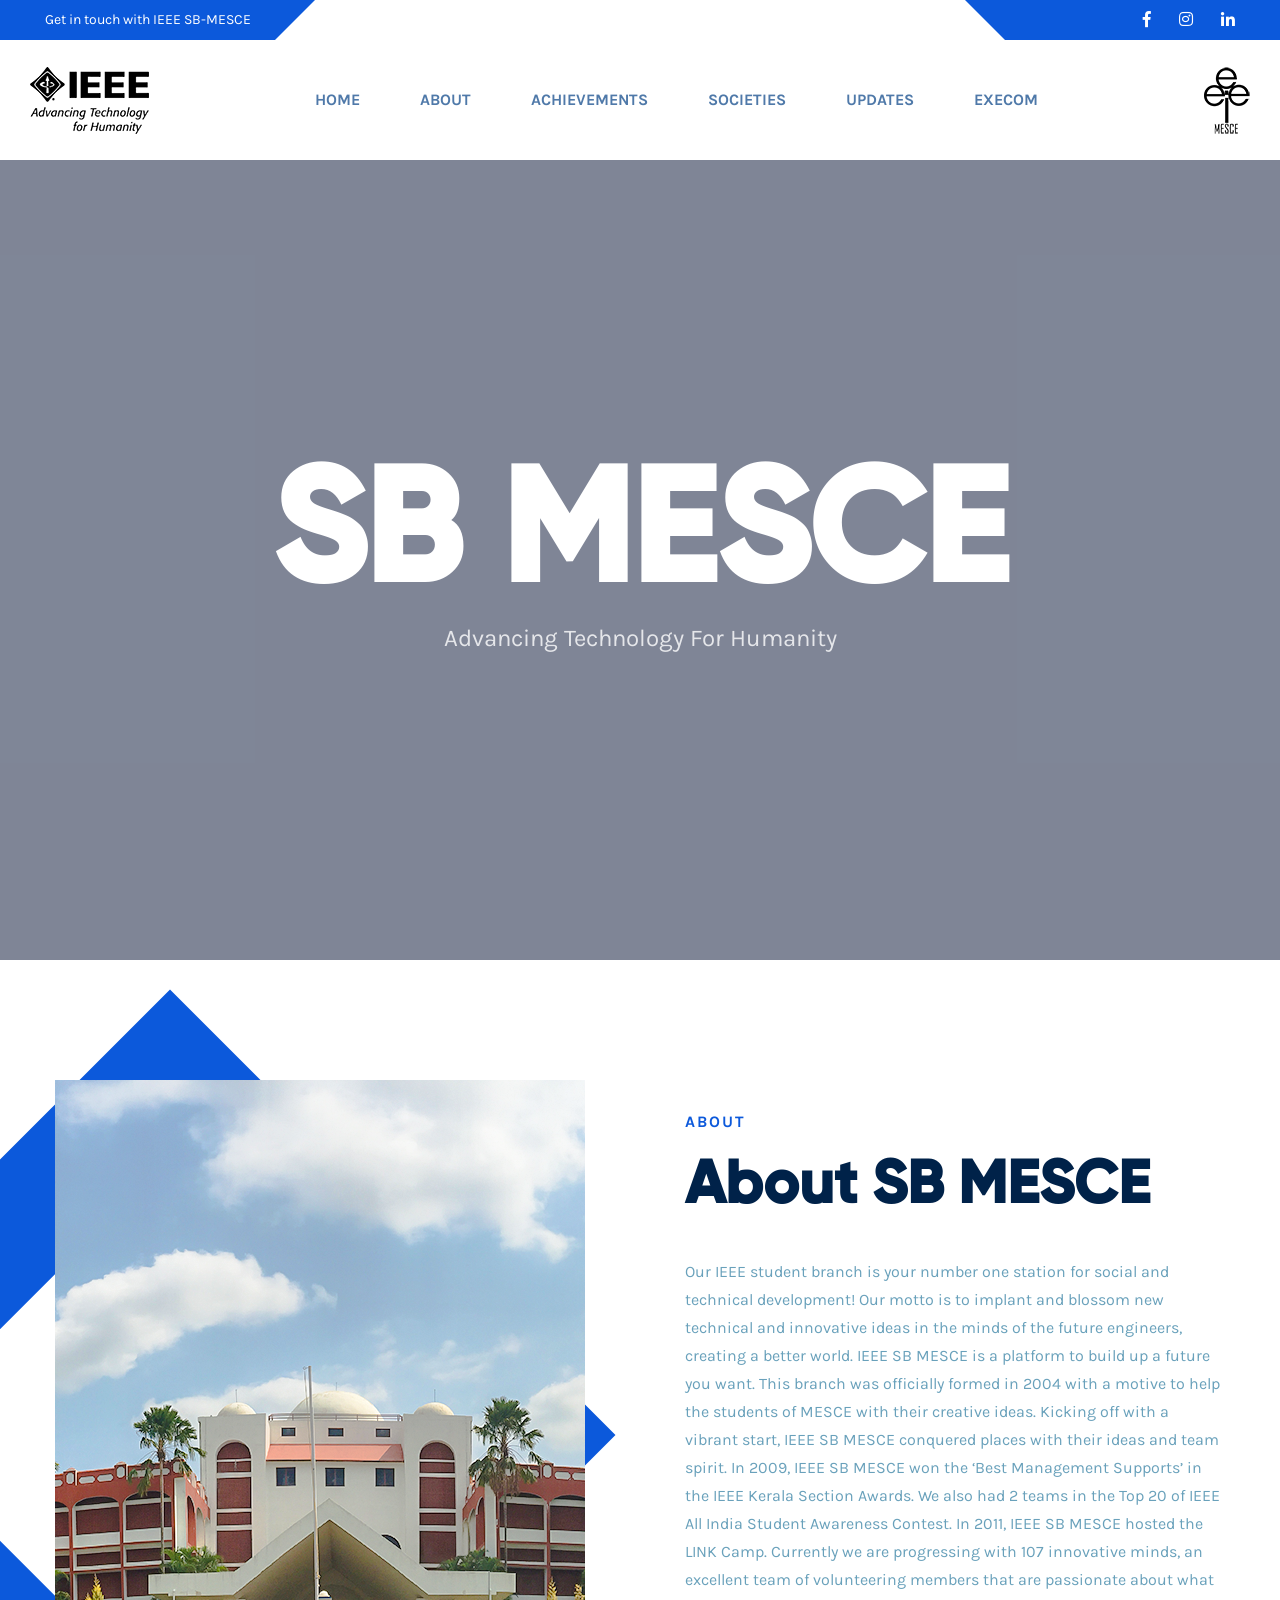
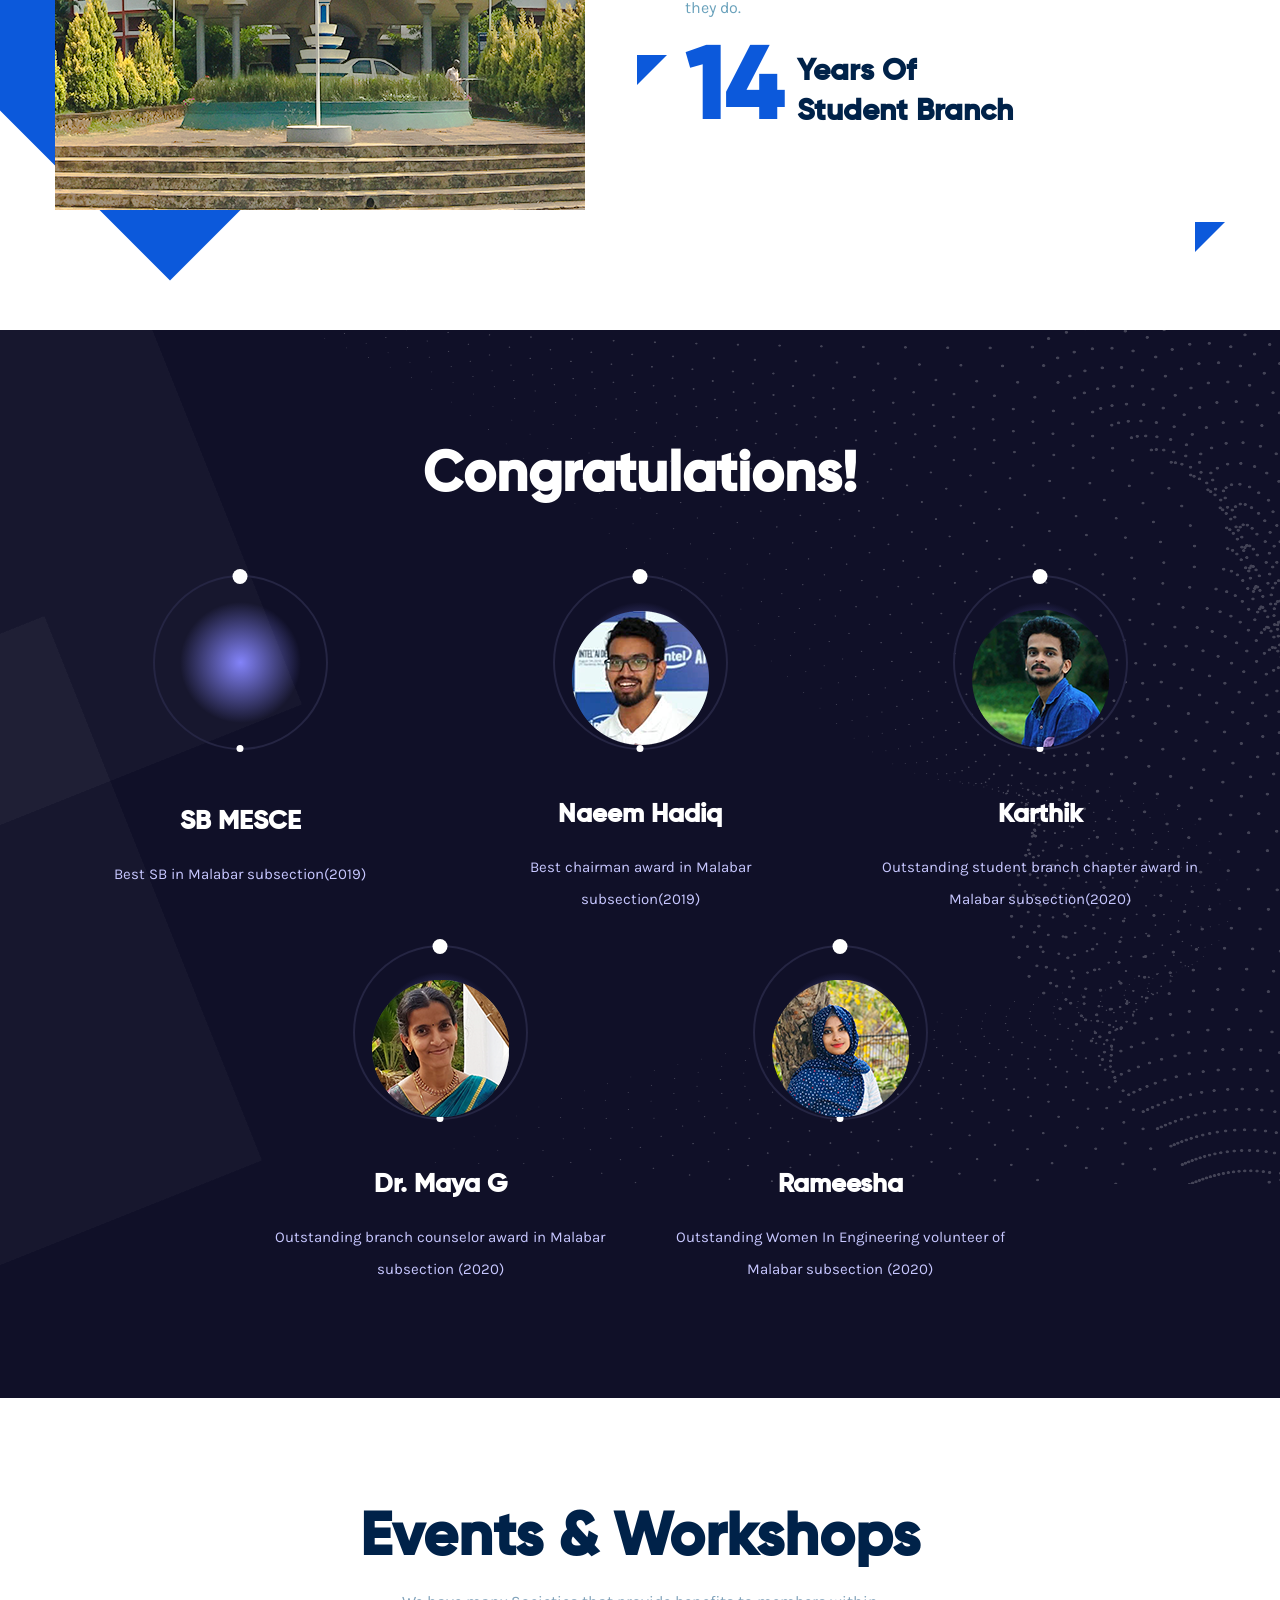
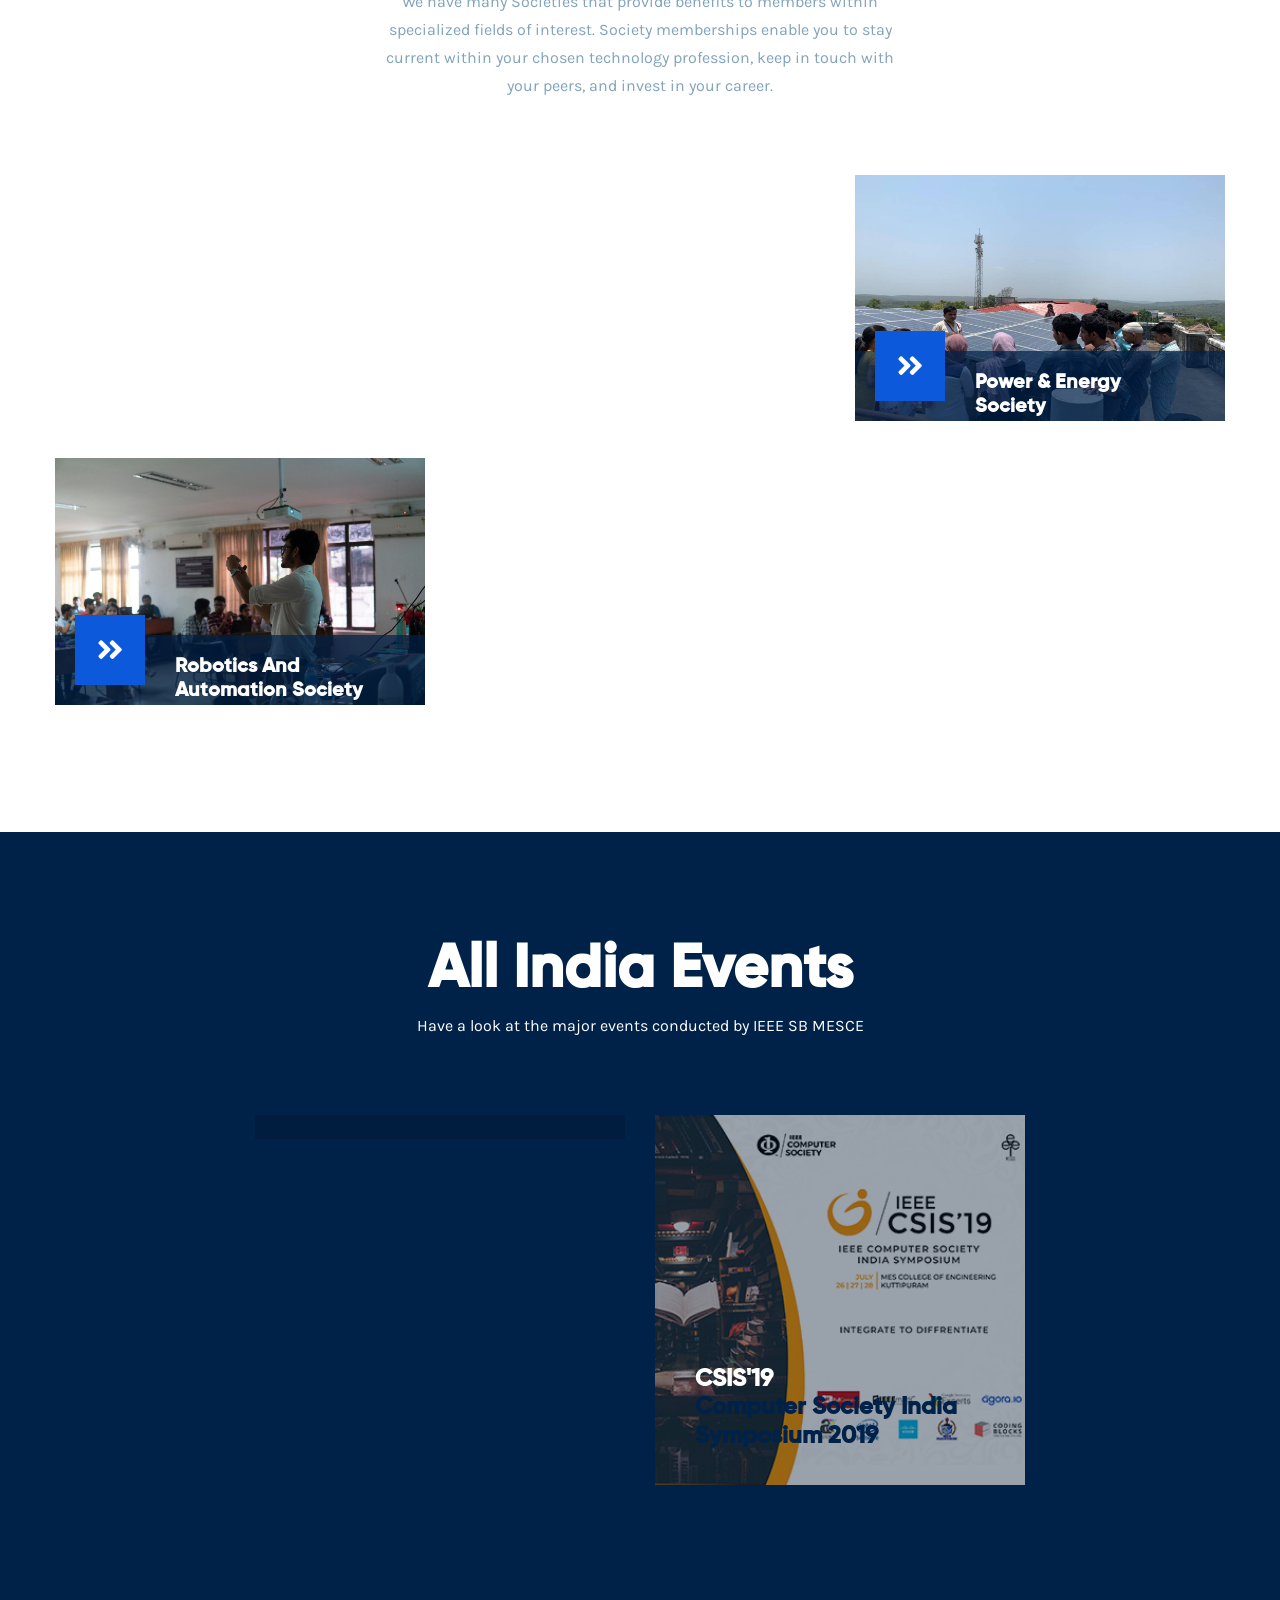
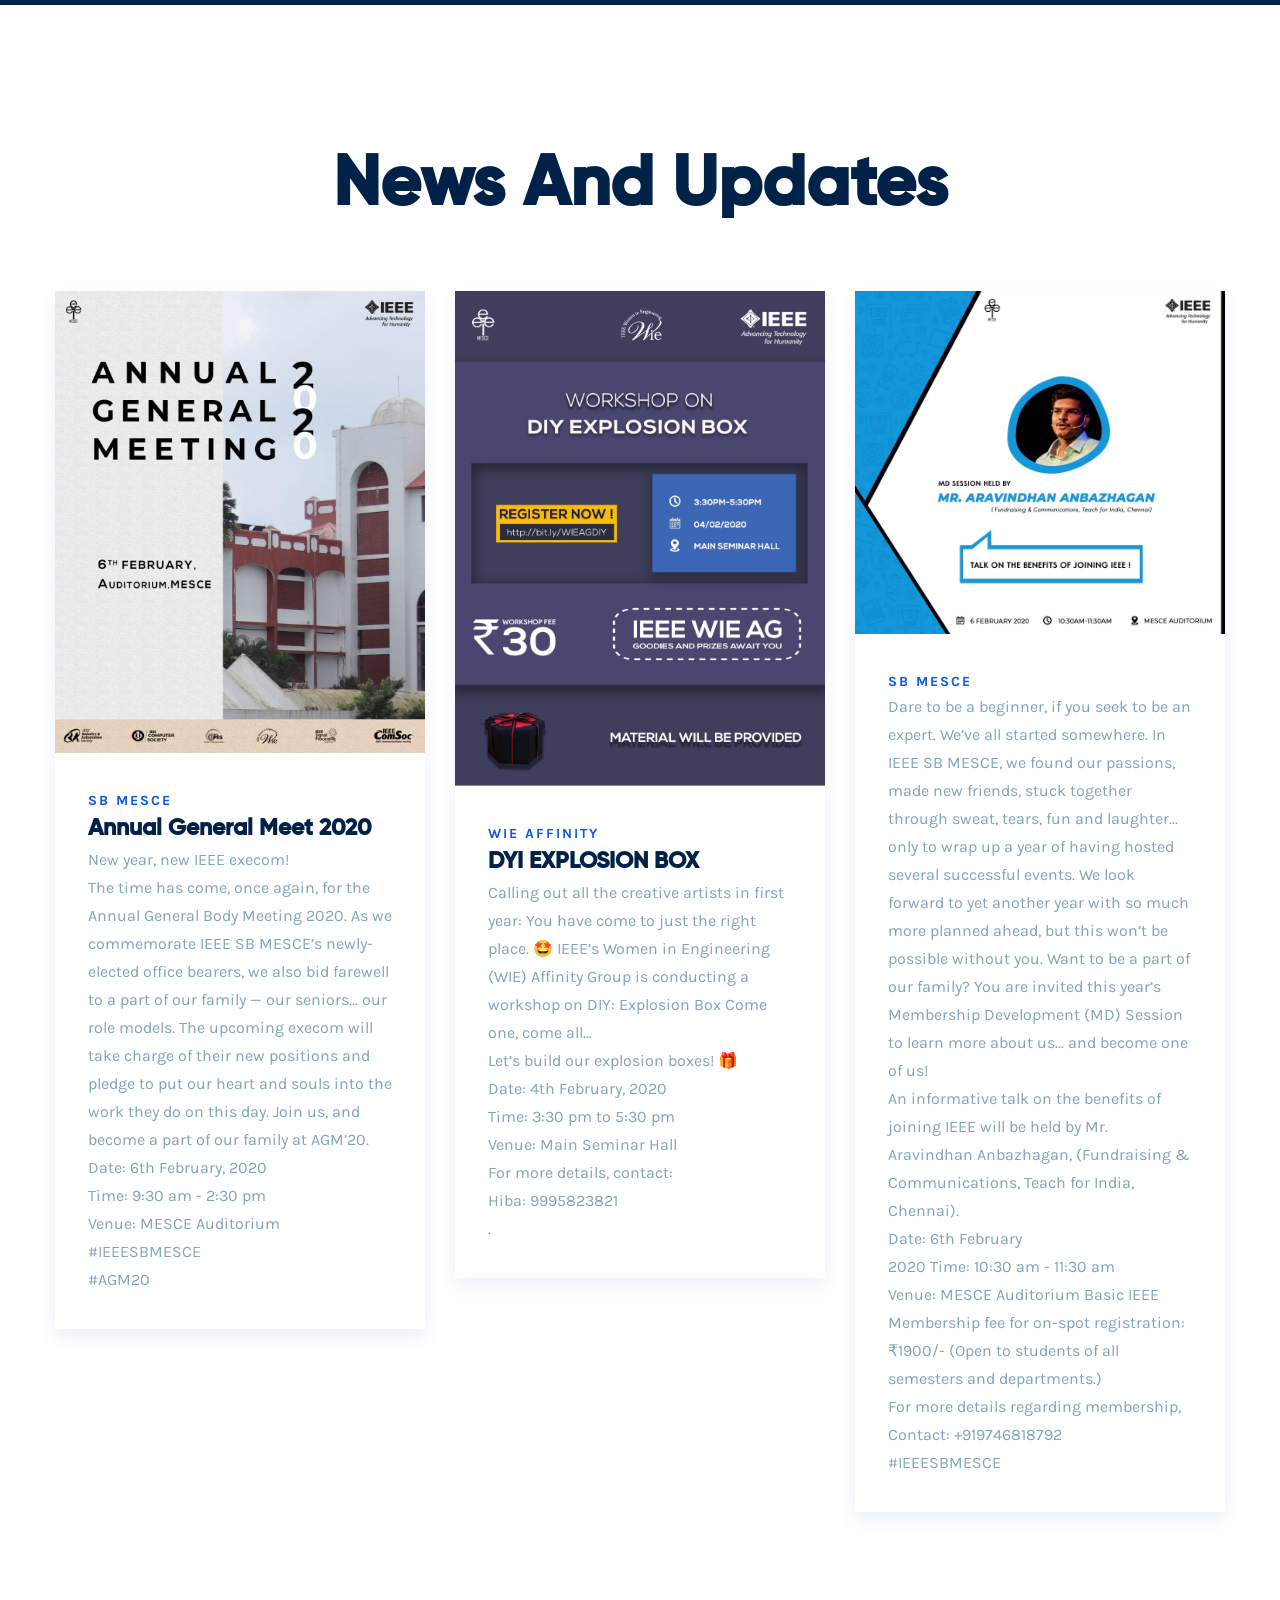
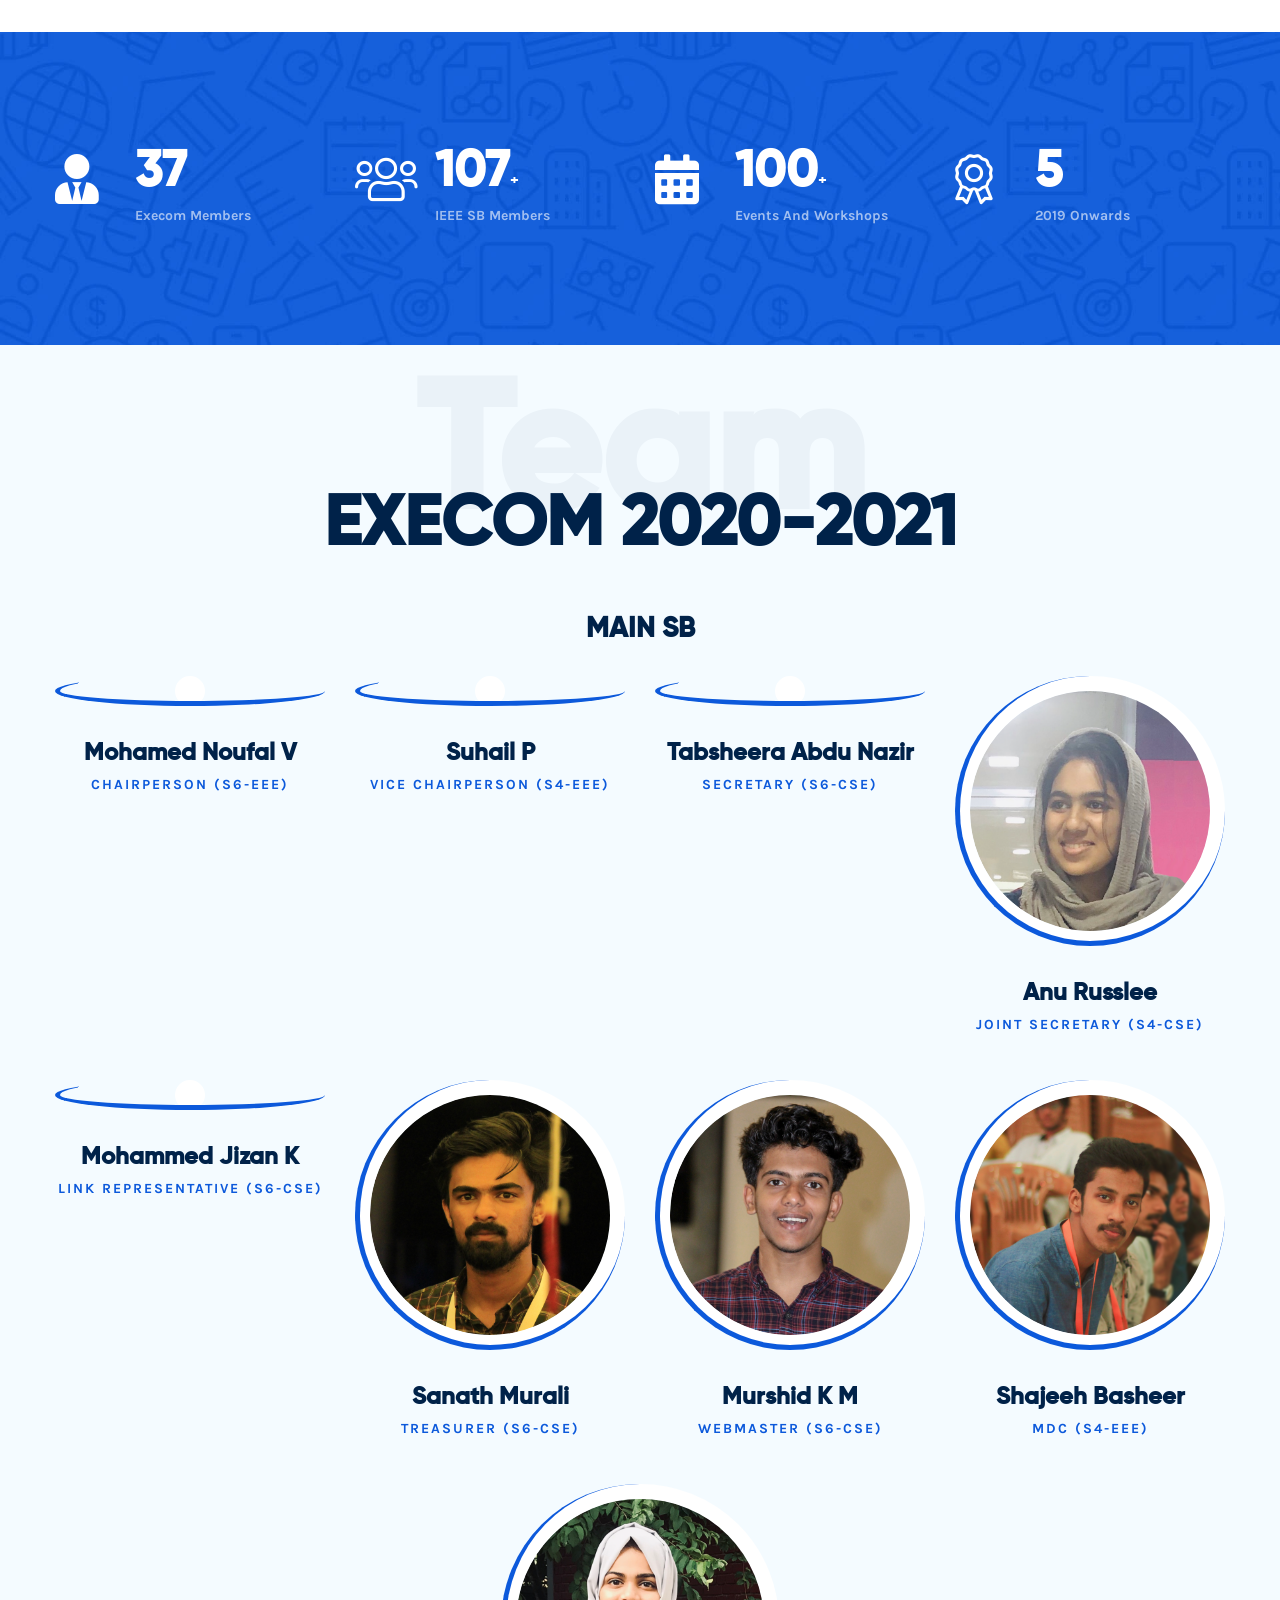
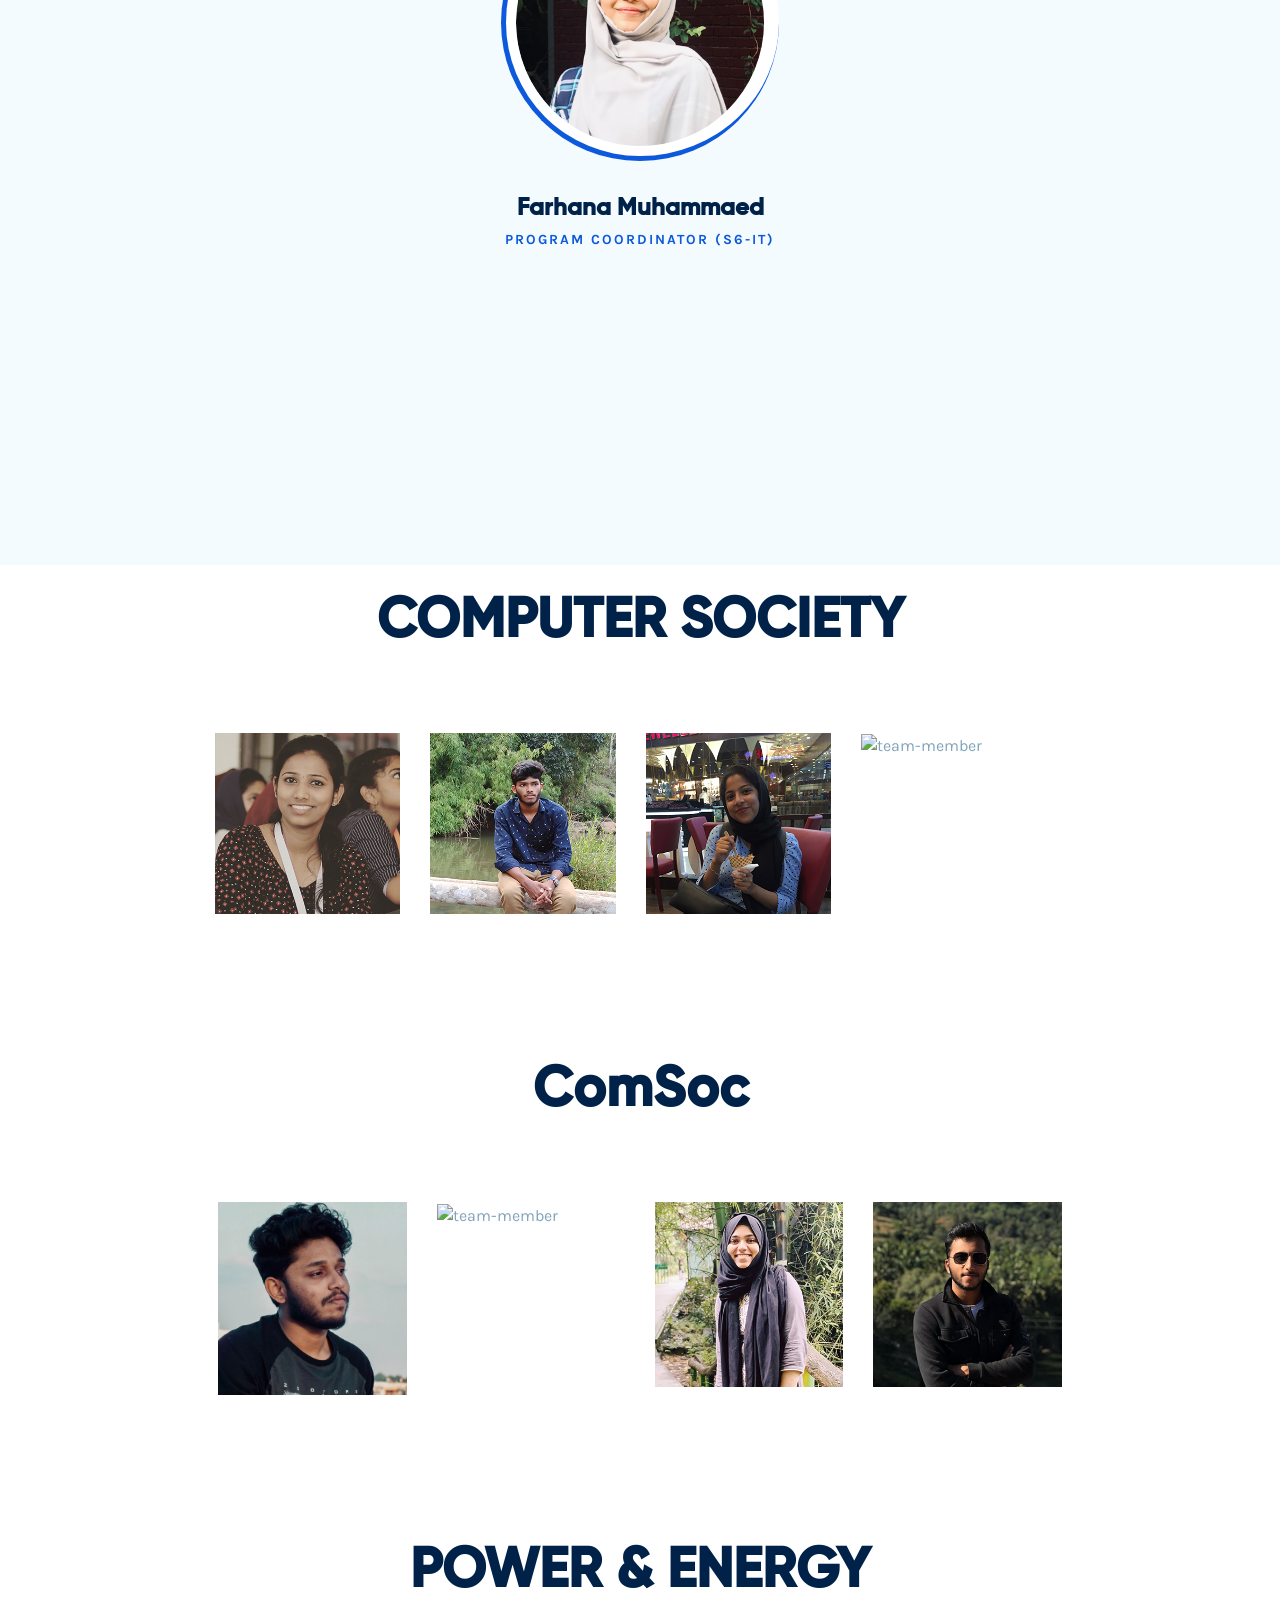
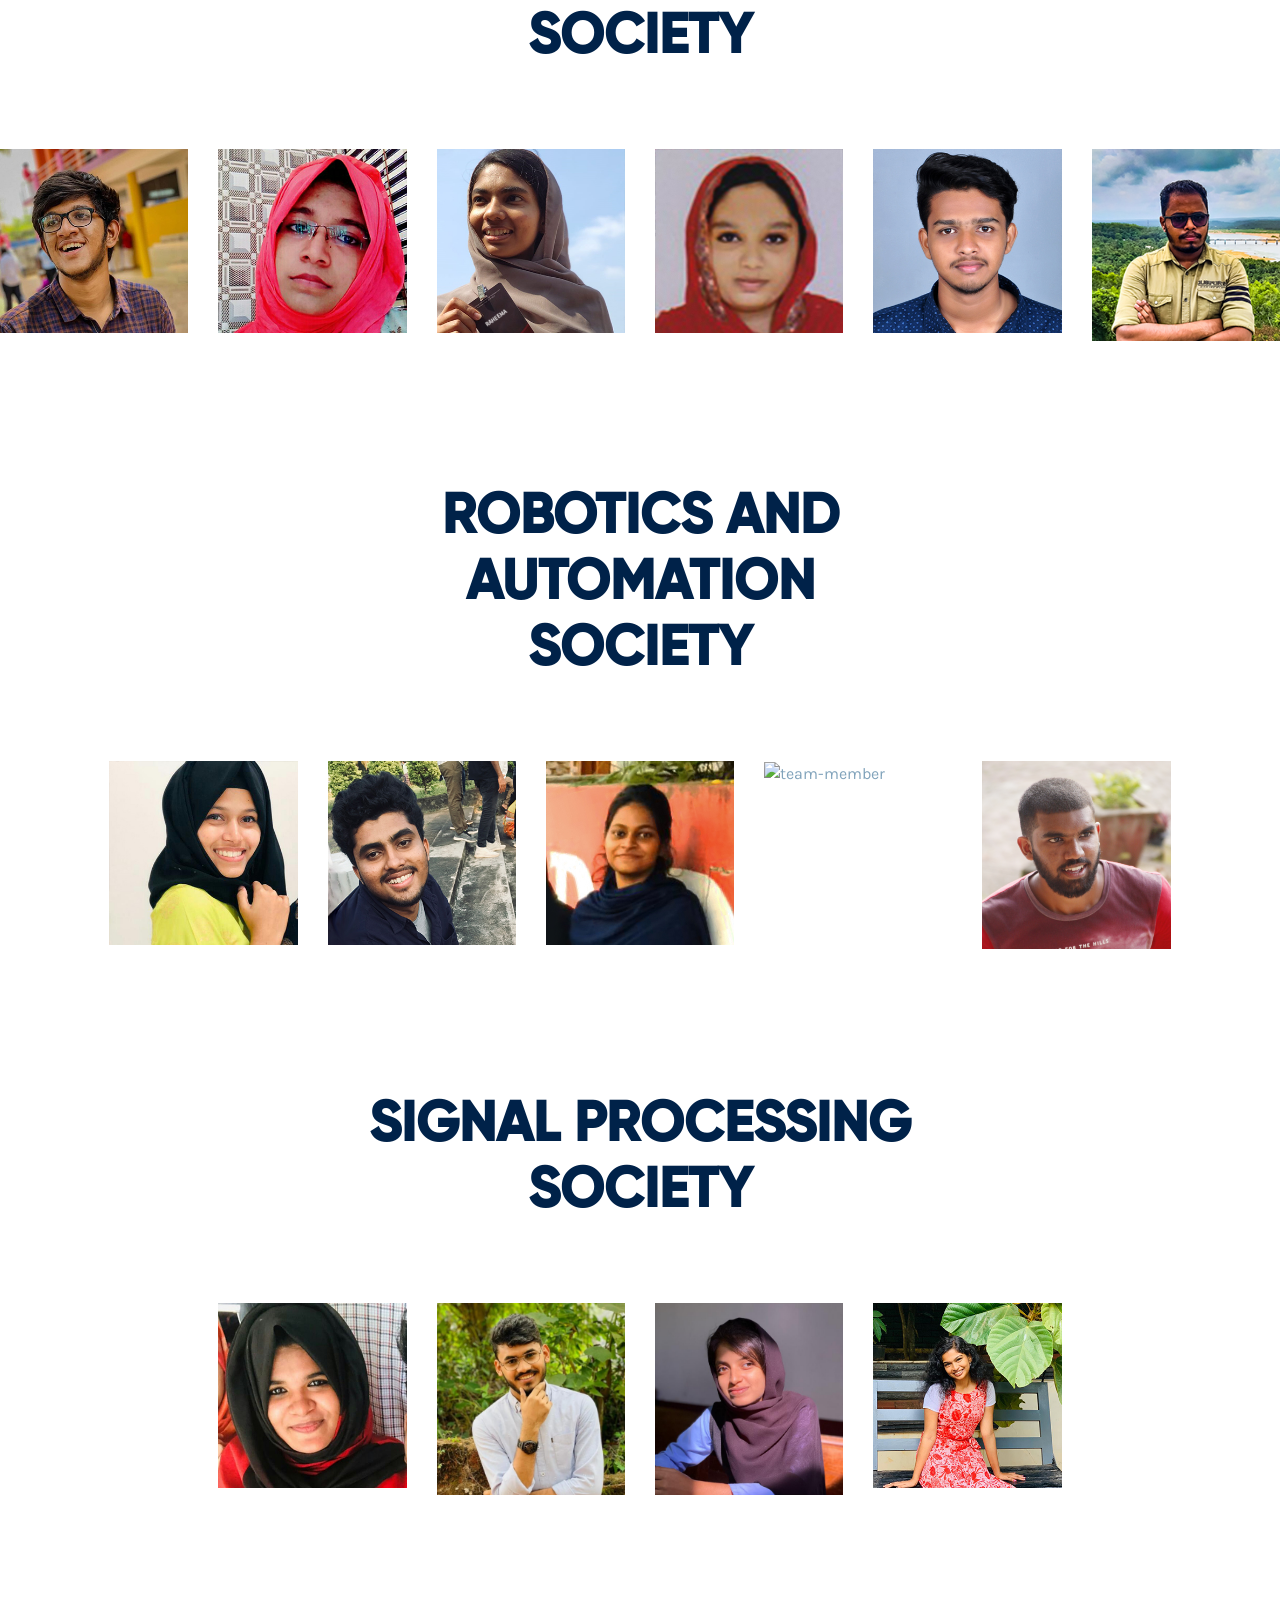
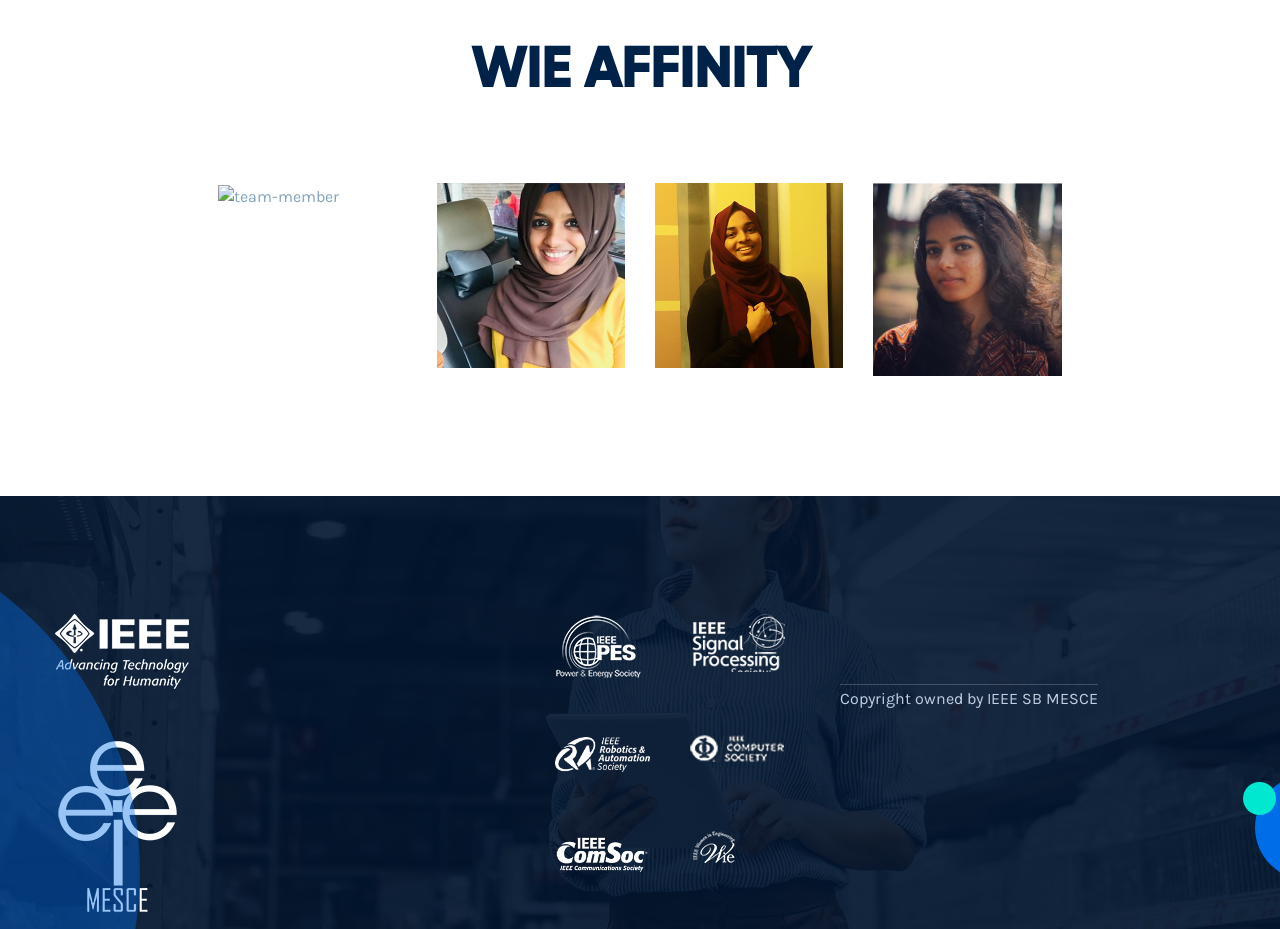
==== commit 57225b09: "rr" ====
--- a/index.html
+++ b/index.html
@@ -308,7 +308,7 @@
 
 <div class="col-lg-4 col-md-6 col-sm-8">
     <a href="pes.html"><div class="single-services-item mt-30">
-<img src="assets/images/pes.jpeg" alt="">
+<img src="assets/images/pes.jpg" alt="">
 <div class="services-overlay">
     <i class="fas fa-angle-double-right"></i>
 <h4 class="title">Power & Energy Society</h4>
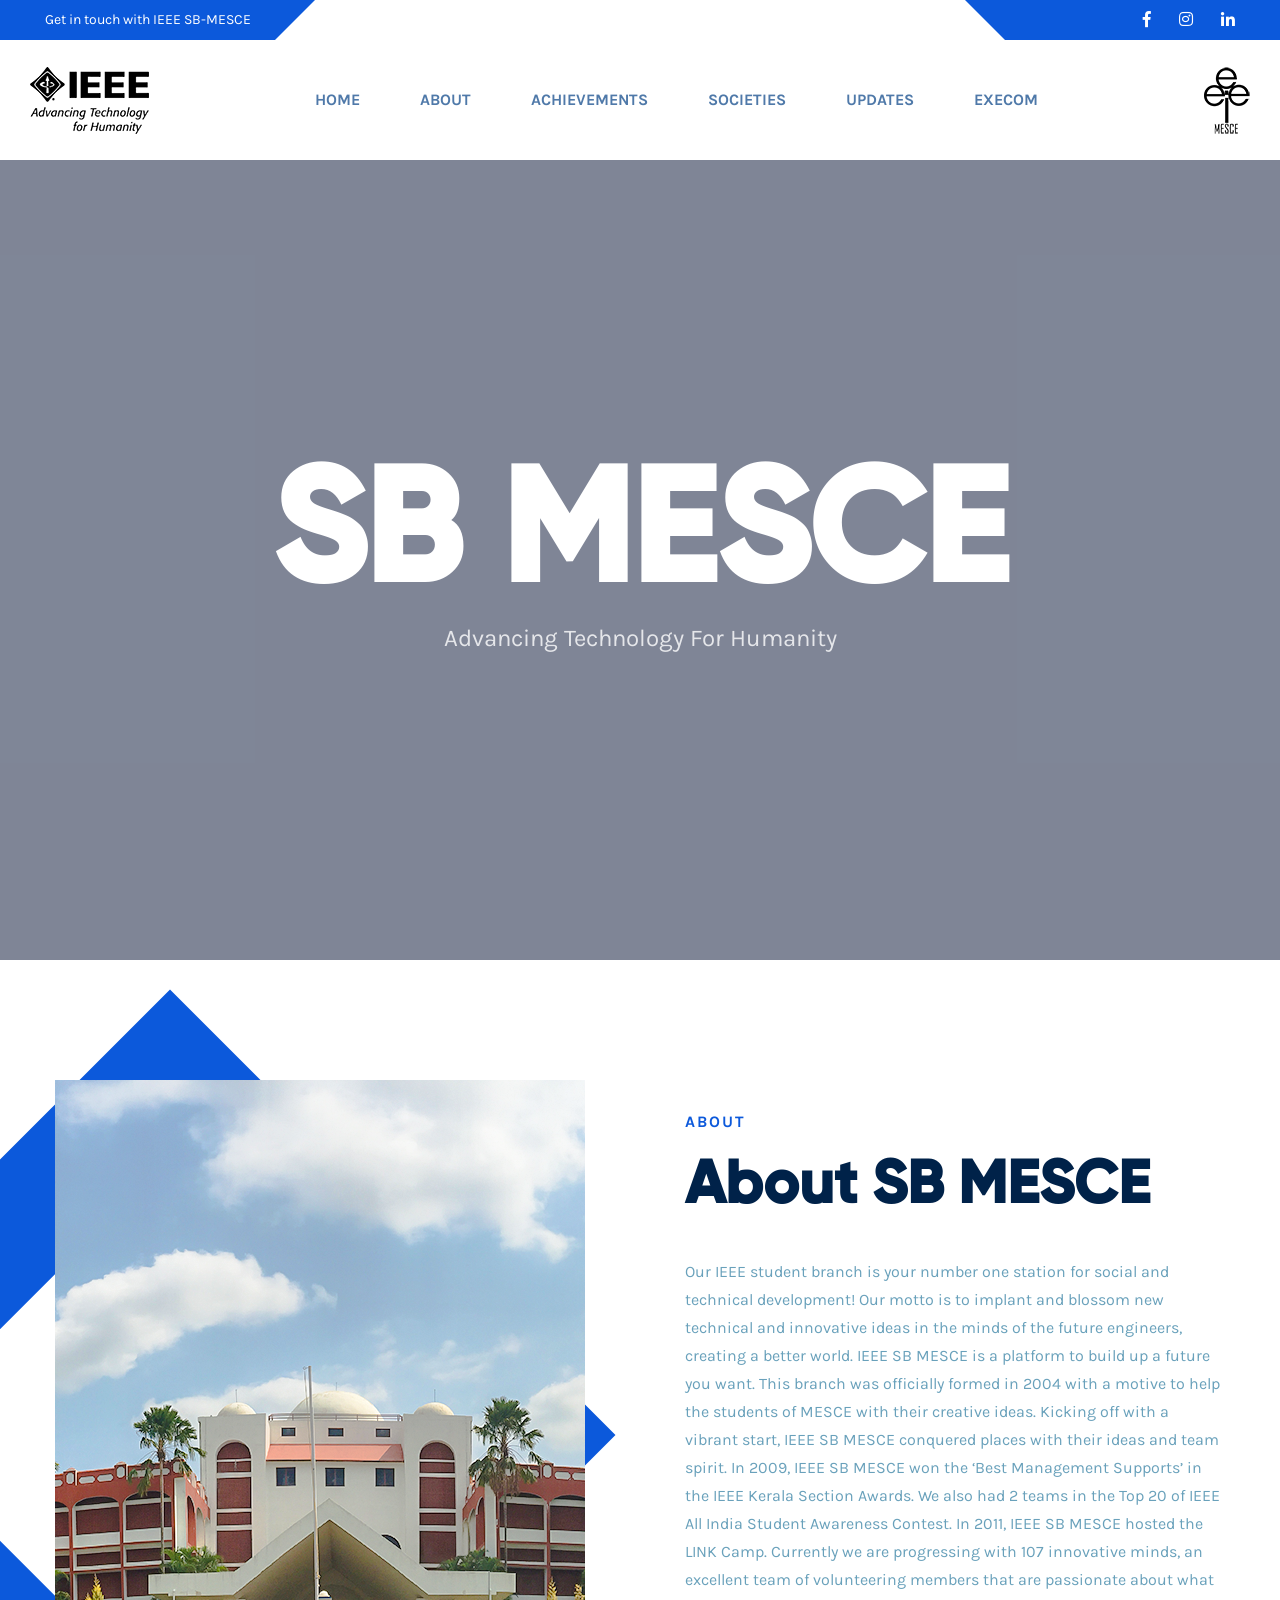
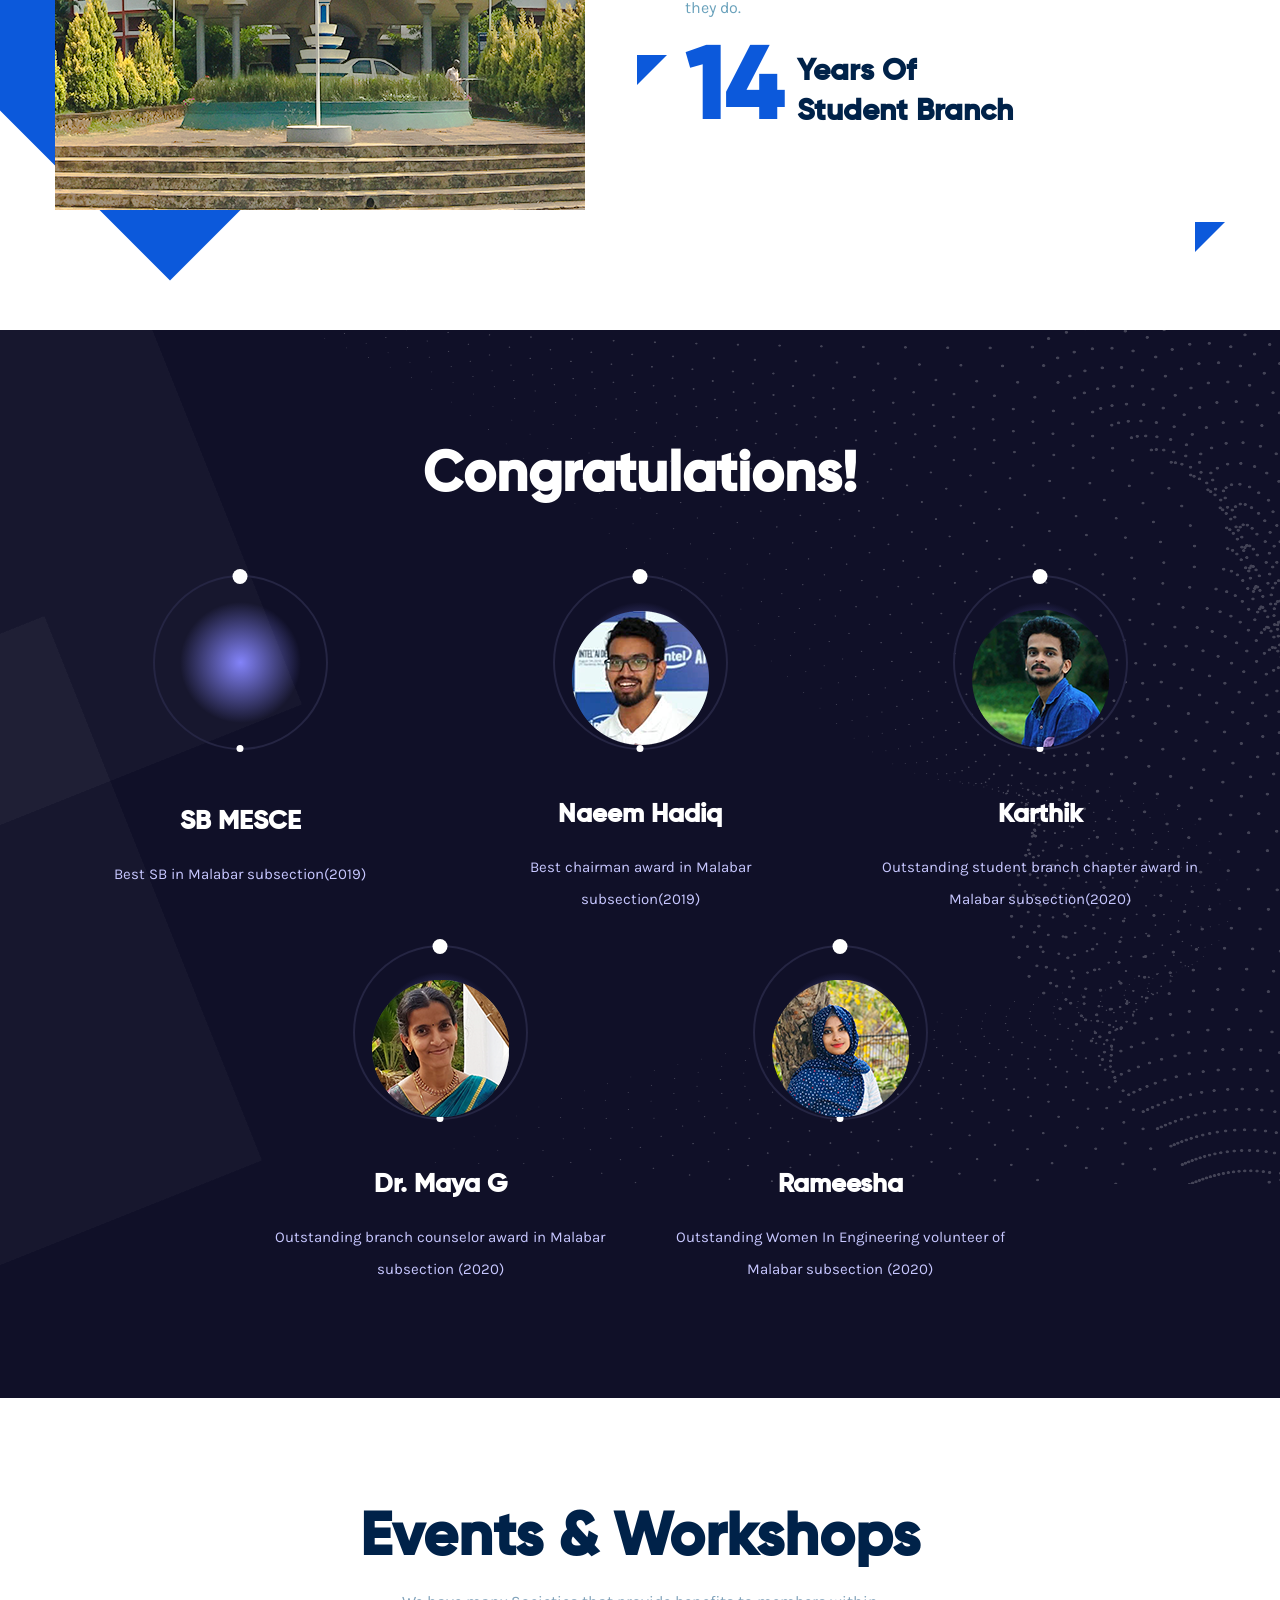
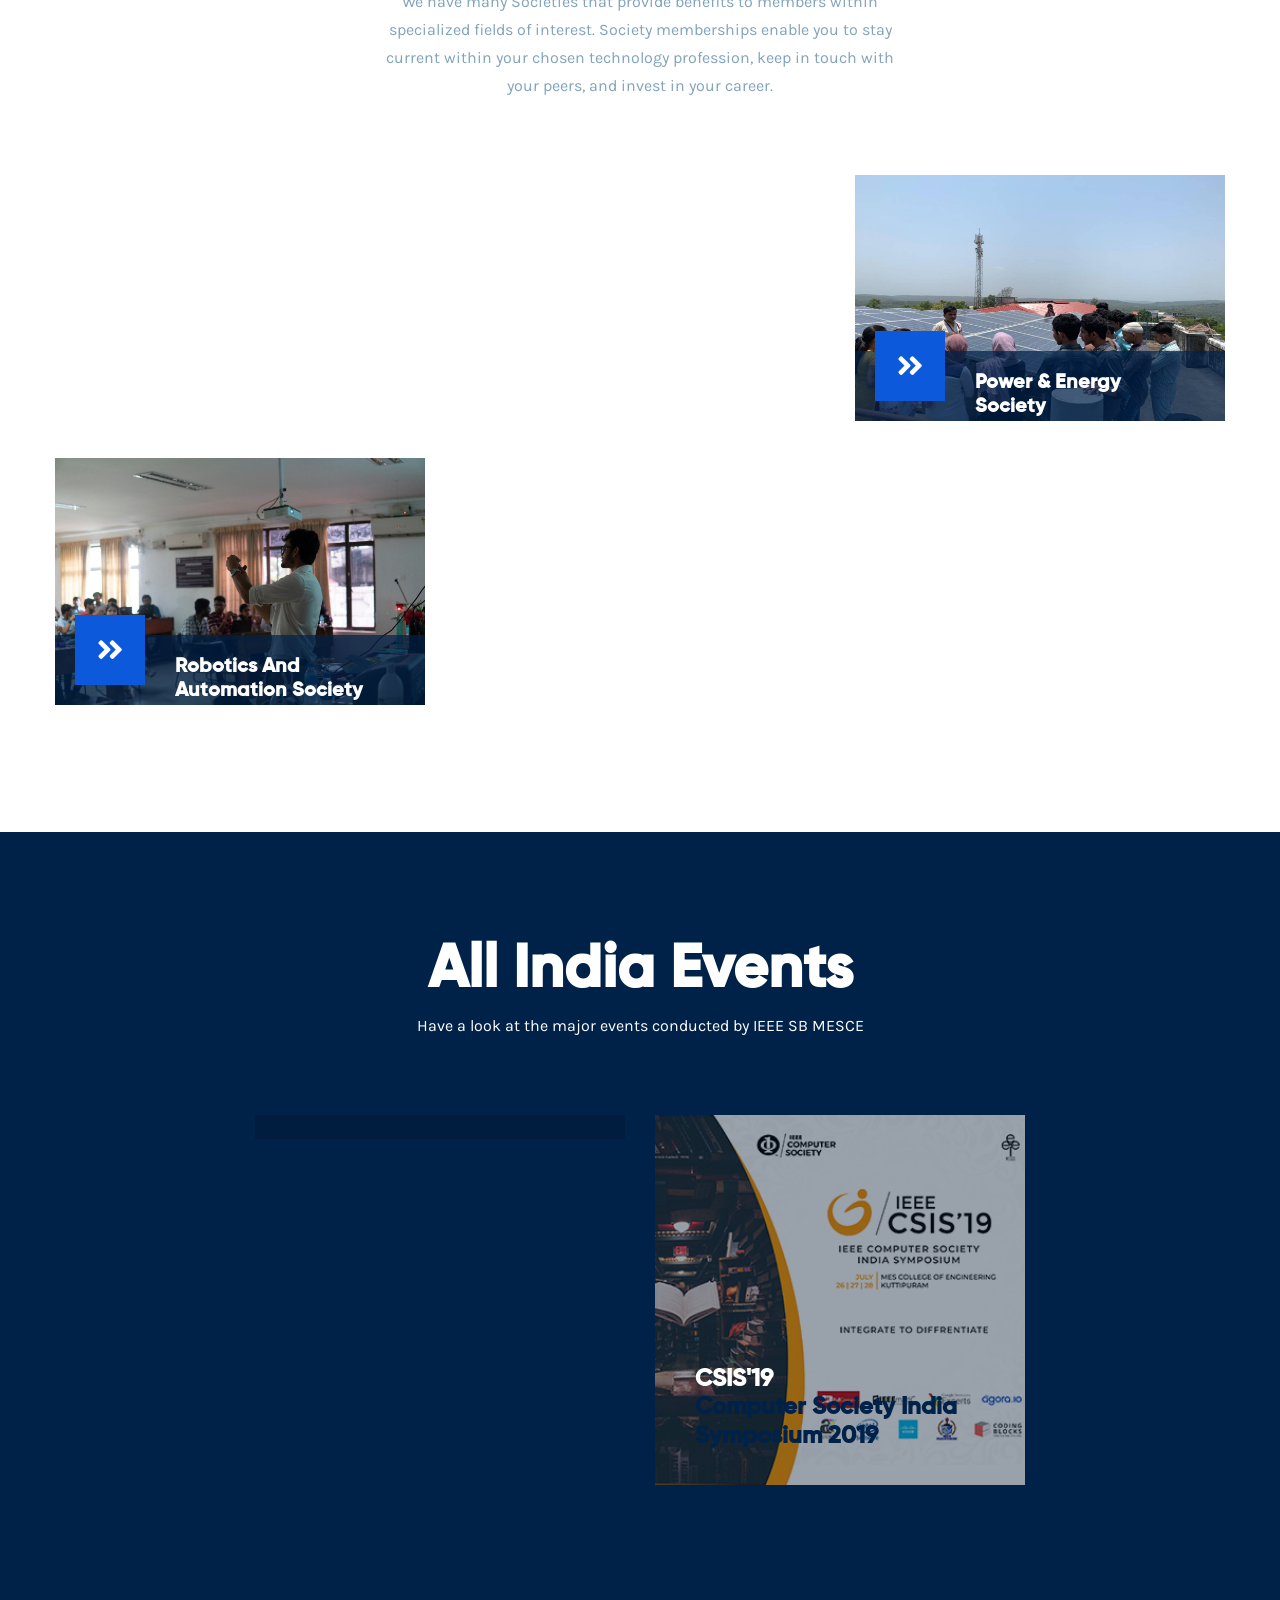
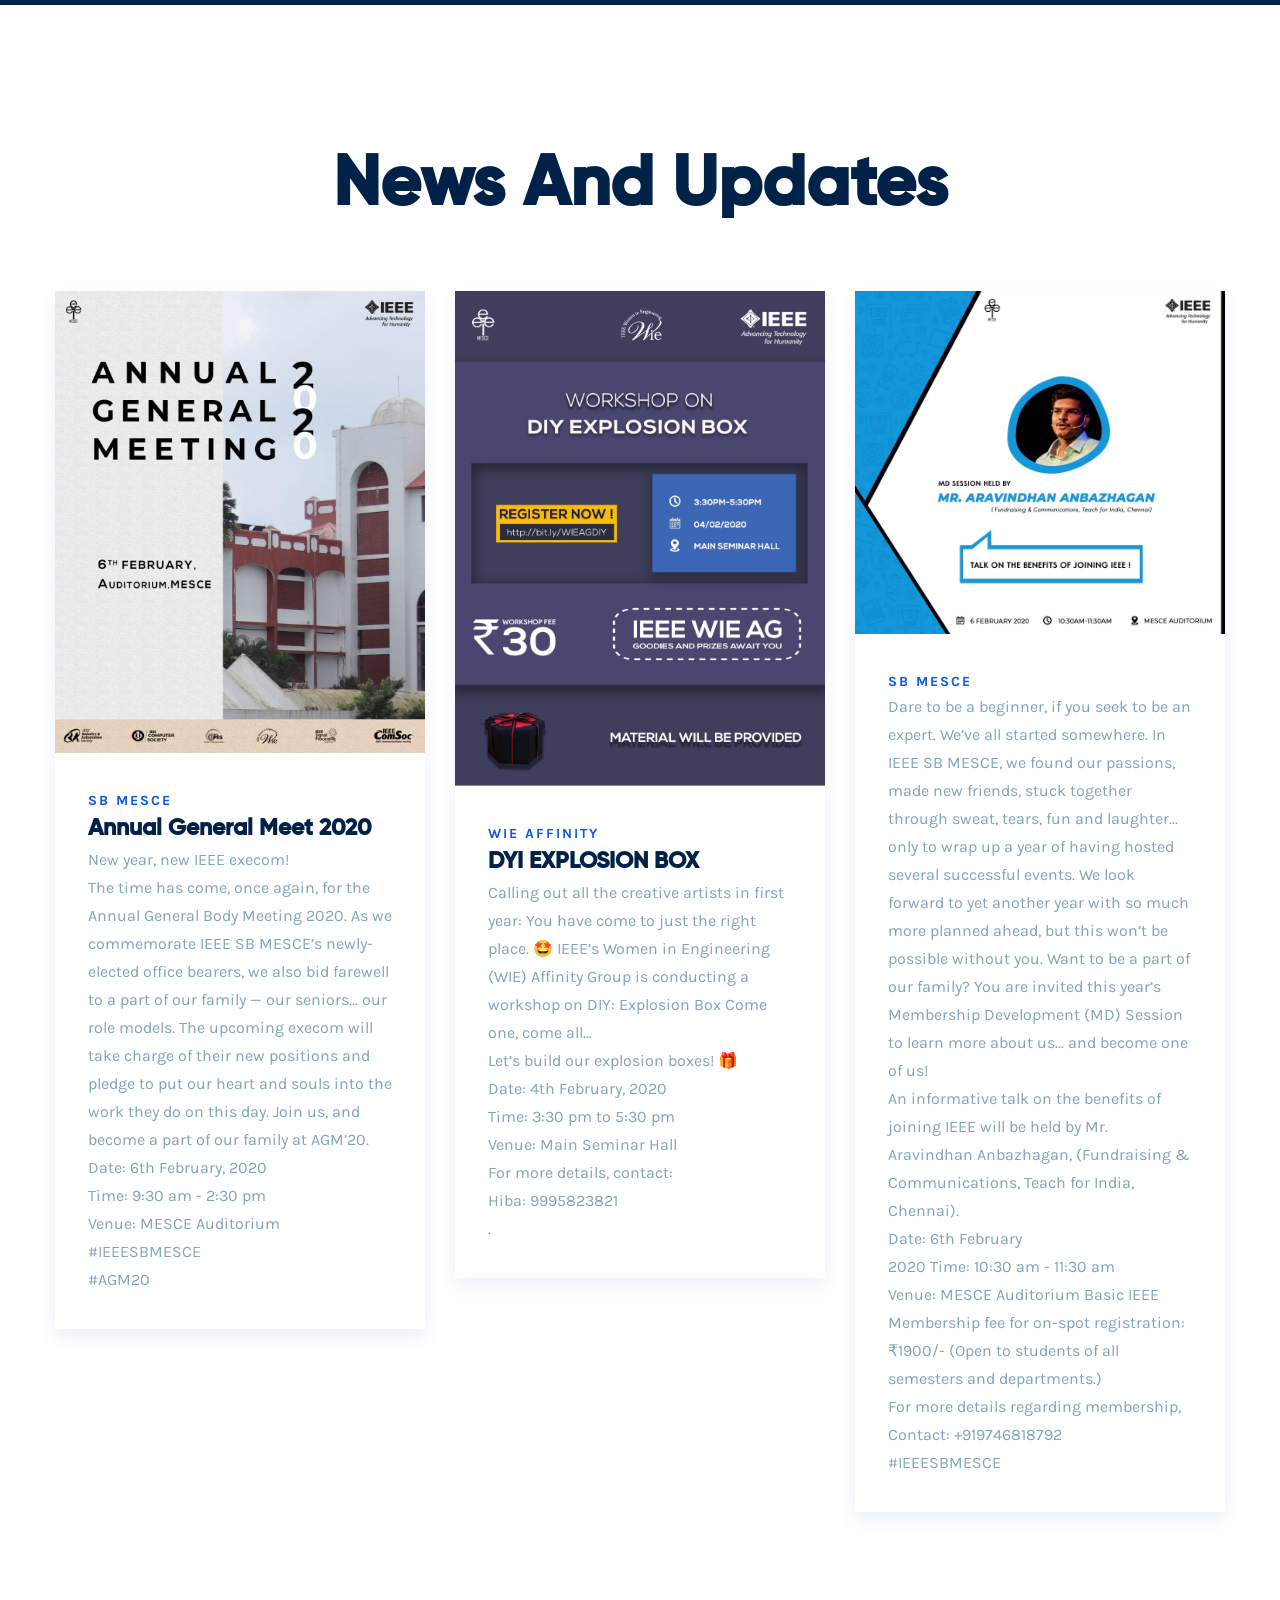
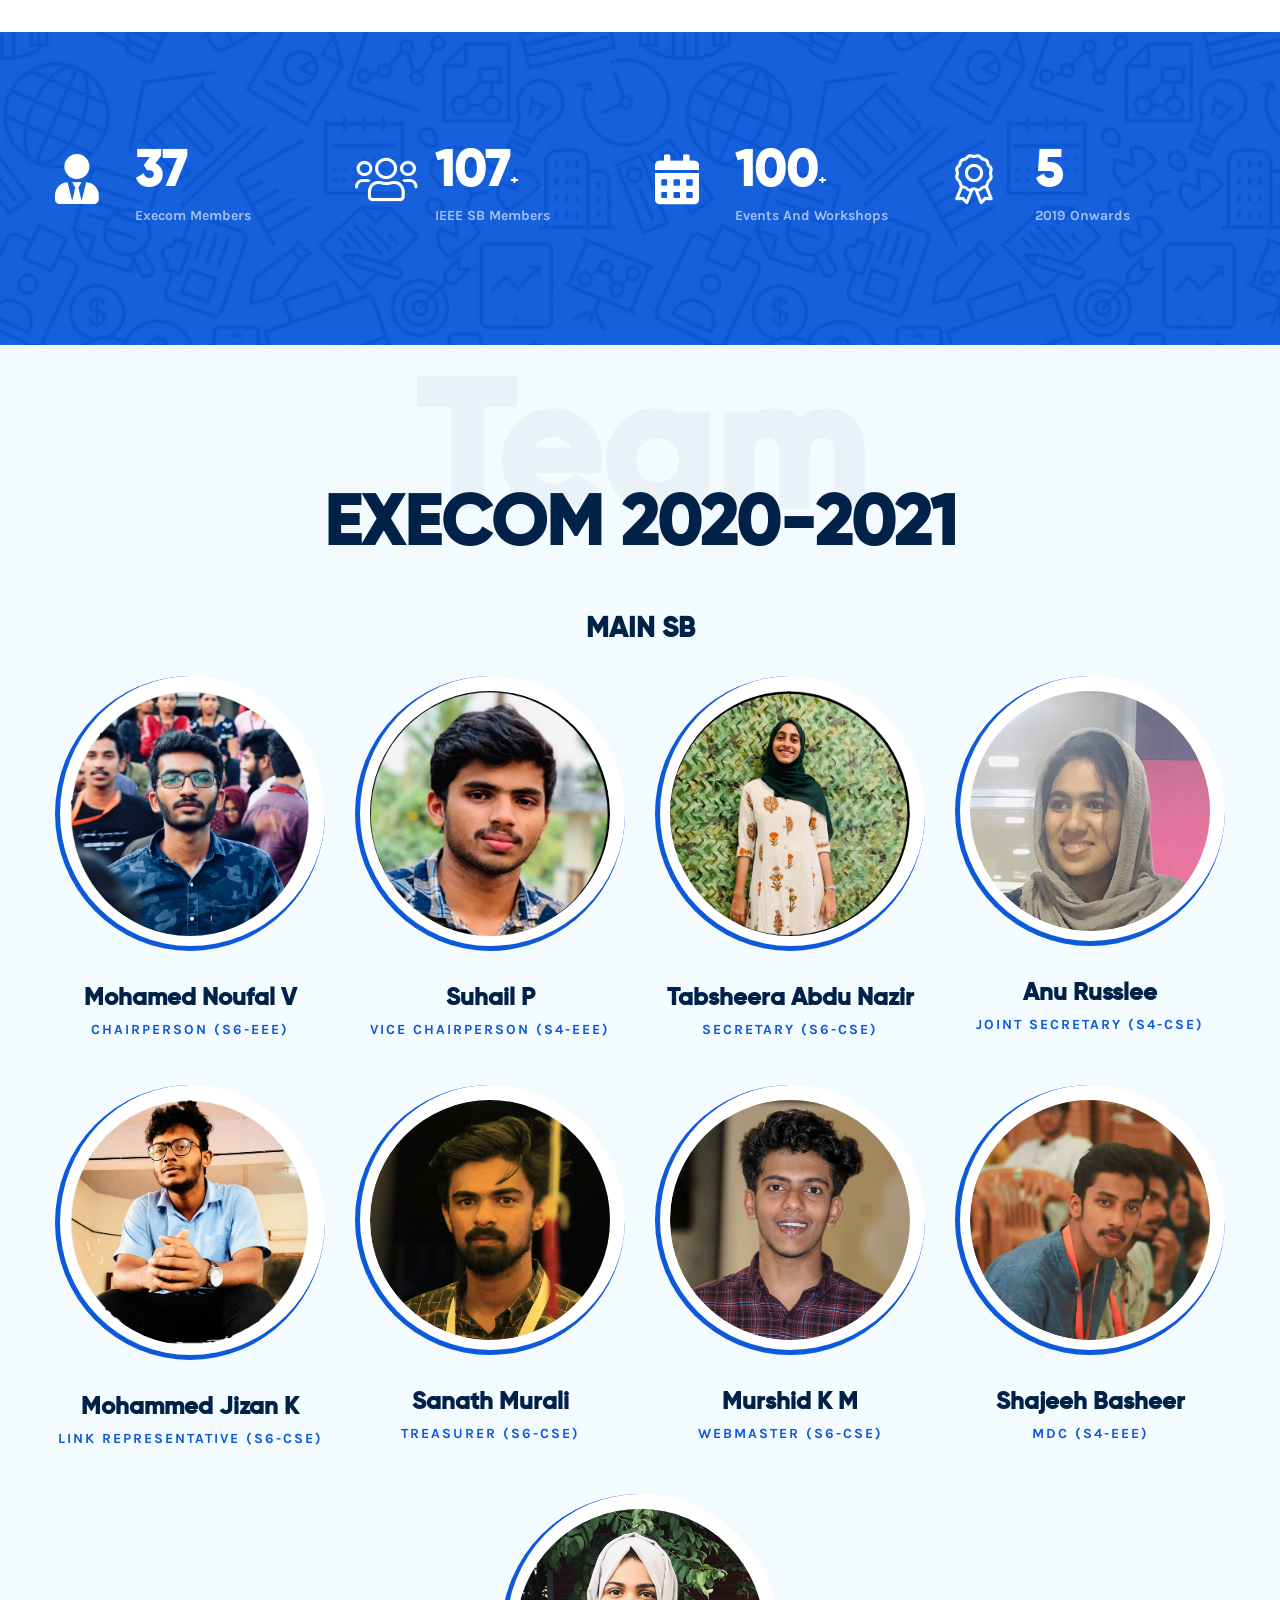
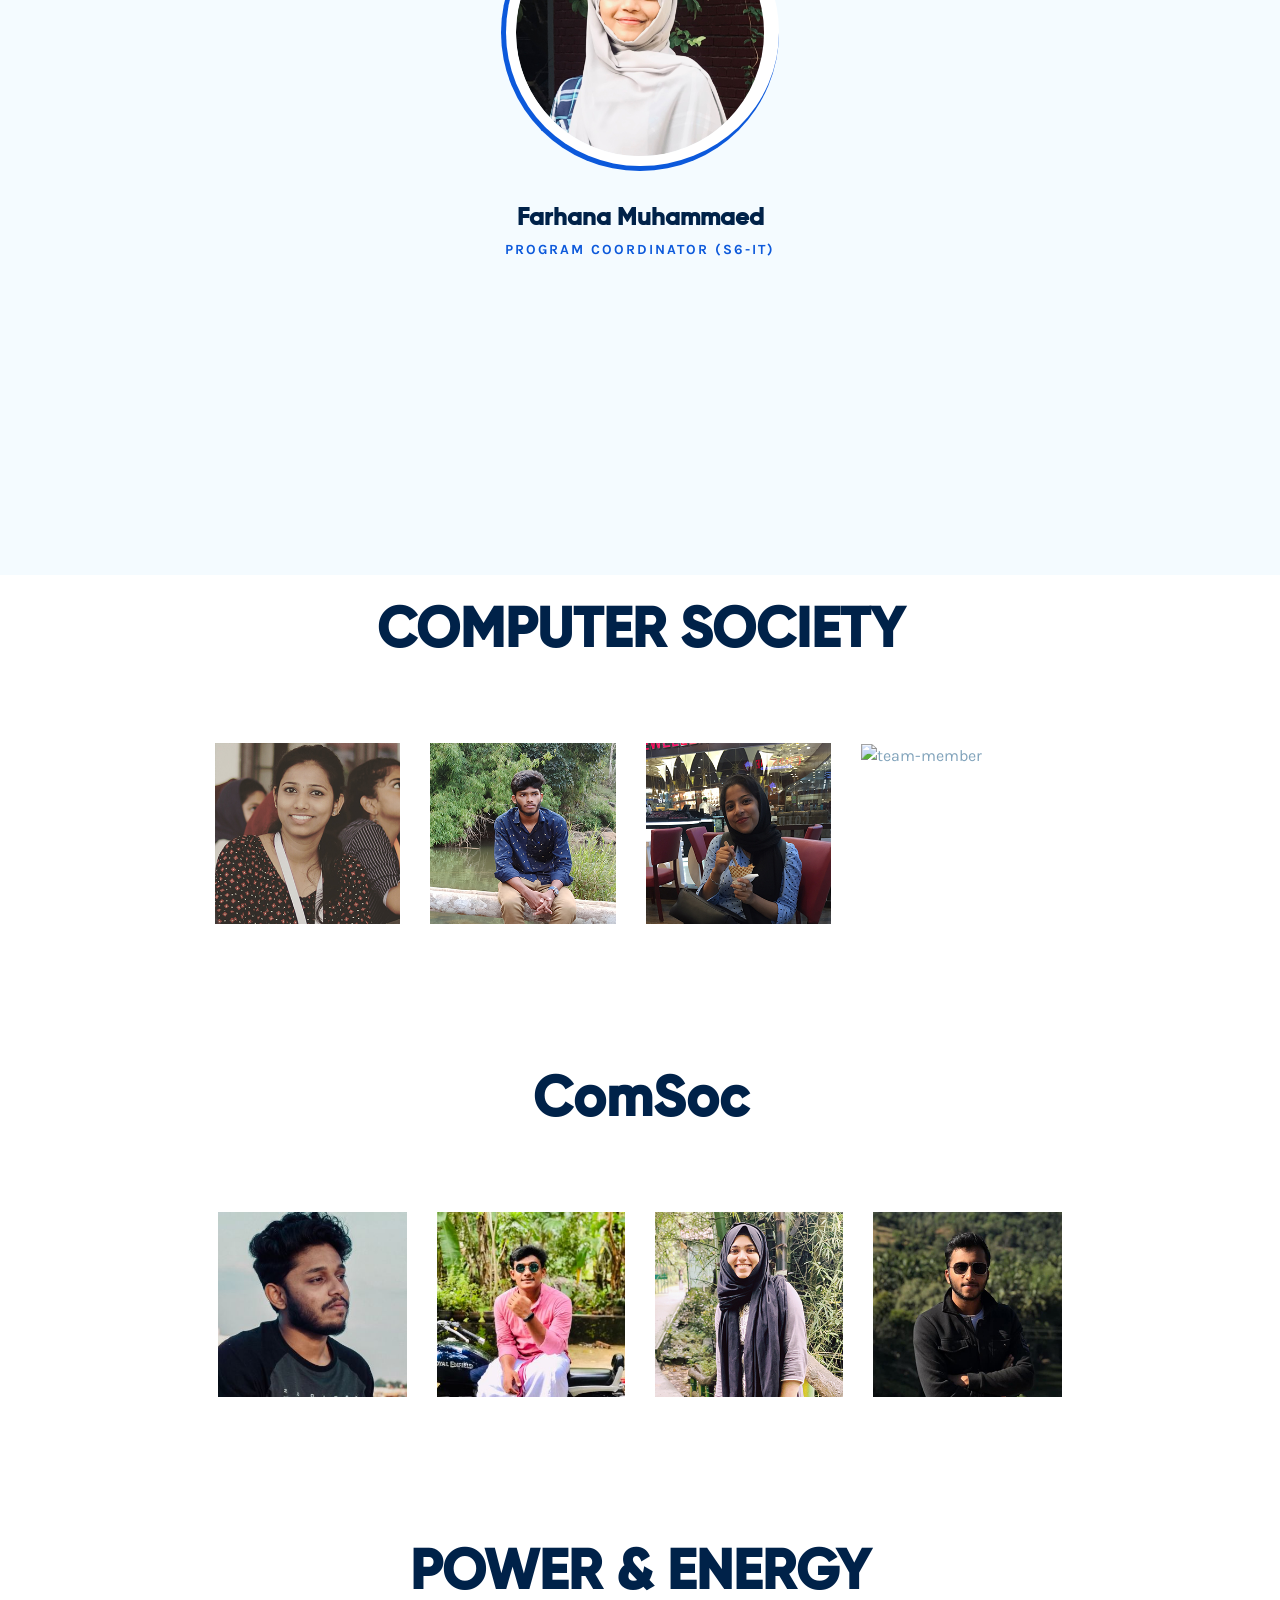
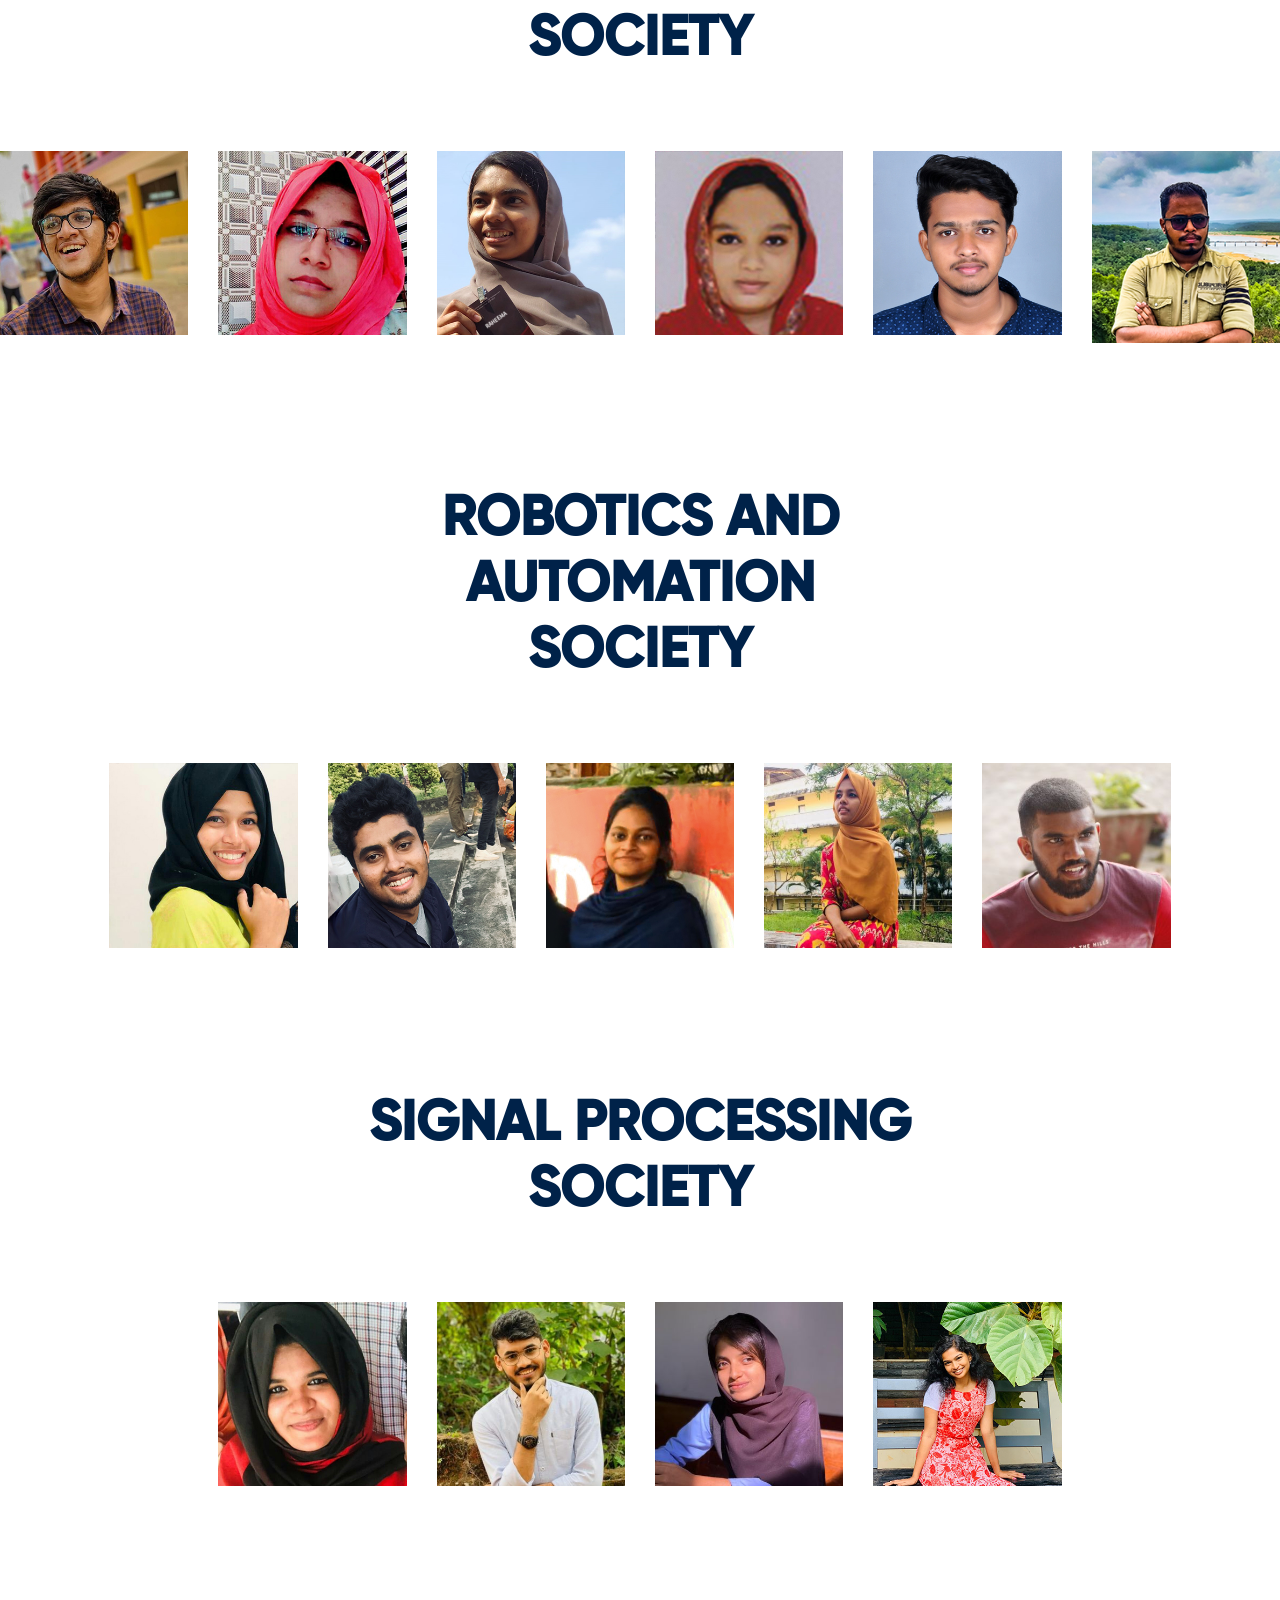
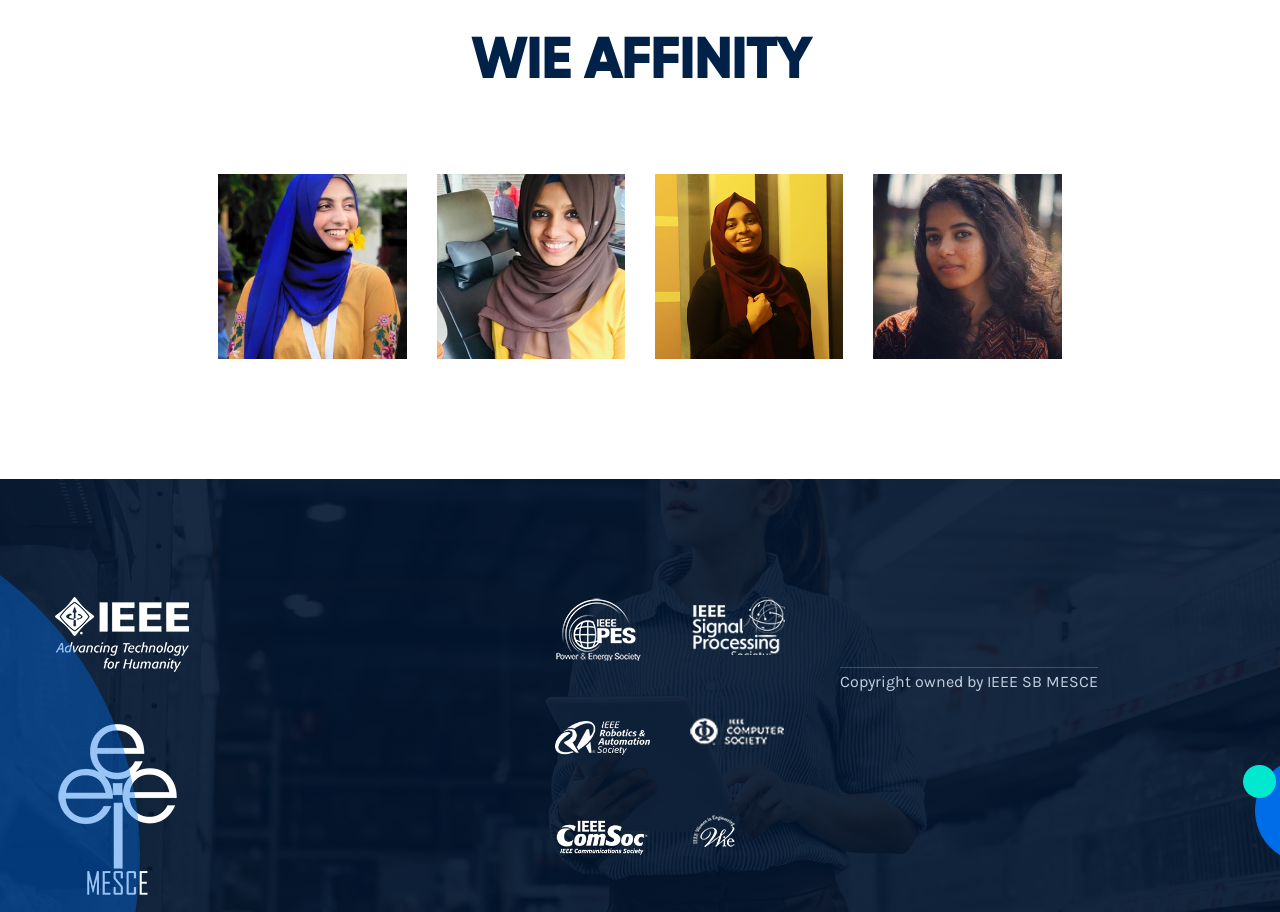
==== commit 434b5579: "image reduce" ====
--- a/index.html
+++ b/index.html
@@ -561,7 +561,7 @@
                 <div class="col-lg-3 col-md-4 col-sm-6">
                     <div class="single-team mt-30">
                         <div class="team-thumb">
-                            <img src="assets/images/mainsb/vettan.png" alt="">
+                            <img src="assets/images/mainsb/vettan.jpg" alt="">
                         </div>
                         <div class="team-content text-center">
                             <h5 class="title">Mohamed Noufal V</h5>
@@ -572,7 +572,7 @@
                 <div class="col-lg-3 col-md-4 col-sm-6">
                     <div class="single-team mt-30">
                         <div class="team-thumb">
-                            <img src="assets/images/mainsb/suhail.png" alt="">
+                            <img src="assets/images/mainsb/suhail.jpg" alt="">
                         </div>
                         <div class="team-content text-center">
                             <h5 class="title">Suhail P</h5>
@@ -584,7 +584,7 @@
                 <div class="col-lg-3 col-md-4 col-sm-6">
                     <div class="single-team mt-30">
                         <div class="team-thumb">
-                            <img src="assets/images/mainsb/tabsheera.png" alt="">
+                            <img src="assets/images/mainsb/tabsheera.jpg" alt="">
                         </div>
                         <div class="team-content text-center">
                             <h5 class="title">Tabsheera Abdu Nazir</h5>
@@ -595,7 +595,7 @@
                 <div class="col-lg-3 col-md-4 col-sm-6">
                     <div class="single-team mt-30">
                         <div class="team-thumb">
-                            <img src="assets/images/mainsb/anu.png" alt="">
+                            <img src="assets/images/mainsb/anu.jpg" alt="">
                         </div>
                         <div class="team-content text-center">
                             <h5 class="title">Anu Russlee</h5>
@@ -607,7 +607,7 @@
                 <div class="col-lg-3 col-md-4 col-sm-6">
                     <div class="single-team mt-30">
                         <div class="team-thumb">
-                            <img src="assets/images/mainsb/jizan.png" alt="">
+                            <img src="assets/images/mainsb/jizan.jpg" alt="">
                         </div>
                         <div class="team-content text-center">
                             <h5 class="title">Mohammed Jizan K</h5>
@@ -619,7 +619,7 @@
                 <div class="col-lg-3 col-md-4 col-sm-6">
                     <div class="single-team mt-30">
                         <div class="team-thumb">
-                            <img src="assets/images/mainsb/sanath.png" alt="">
+                            <img src="assets/images/mainsb/sanath.jpg" alt="">
                         </div>
                         <div class="team-content text-center">
                             <h5 class="title">Sanath Murali</h5>
@@ -630,7 +630,7 @@
                 <div class="col-lg-3 col-md-4 col-sm-6">
                     <div class="single-team mt-30">
                         <div class="team-thumb">
-                            <img src="assets/images/mainsb/murshid.png" alt="">
+                            <img src="assets/images/mainsb/murshid.jpg" alt="">
                         </div>
                         <div class="team-content text-center">
                             <h5 class="title">Murshid K M</h5>
@@ -643,7 +643,7 @@
                 <div class="col-lg-3 col-md-4 col-sm-6">
                     <div class="single-team mt-30">
                         <div class="team-thumb">
-                            <img src="assets/images/mainsb/shajeeh.png" alt="">
+                            <img src="assets/images/mainsb/shajeeh.jpg" alt="">
                         </div>
                         <div class="team-content text-center">
                             <h5 class="title">Shajeeh Basheer</h5>
@@ -655,7 +655,7 @@
                 <div class="col-lg-3 col-md-4 col-sm-6">
                     <div class="single-team mt-30">
                         <div class="team-thumb">
-                            <img src="assets/images/mainsb/farhana.png" alt="">
+                            <img src="assets/images/mainsb/farhana.jpg" alt="">
                         </div>
                         <div class="team-content text-center">
                             <h5 class="title">Farhana Muhammaed</h5>
@@ -770,7 +770,7 @@
 
     <div class="col-lg-2 col-md-4 col-sm-6">
     <div class="single-team-member mt-30">
-    <img src="assets/images/comsoc/alsamnan.png" alt="team-member">
+    <img src="assets/images/comsoc/alsamnan.jpg" alt="team-member">
     <div class="team-member-overlay">
     <h4 class="title">Alsamnan</h4>
     <span>VICE CHAIRPERSON (S4-AEI)</span>
@@ -939,7 +939,7 @@
         
             <div class="col-lg-2 col-md-4 col-sm-6">
             <div class="single-team-member mt-30">
-            <img src="assets/images/ras/ayisha.png" alt="team-member">
+            <img src="assets/images/ras/ayisha.jpg" alt="team-member">
             <div class="team-member-overlay">
             <h4 class="title">Ayisha Nitha</h4>
             <span>JOINT SECRETARY (S4-CSE)</span>
@@ -949,7 +949,7 @@
 
             <div class="col-lg-2 col-md-4 col-sm-6">
                 <div class="single-team-member mt-30">
-                <img src="assets/images/ras/nadeer.png" alt="team-member">
+                <img src="assets/images/ras/nadeer.jpg" alt="team-member">
                 <div class="team-member-overlay">
                 <h4 class="title">Mohammed Nadheer P</h4>
                 <span>TECHNICAL COORDINATOR (S6-EEE))</span>
@@ -1049,7 +1049,7 @@
         
             <div class="col-lg-2 col-md-4 col-sm-6">
             <div class="single-team-member mt-30">
-            <img src="assets/images/wie/hiba.png" alt="team-member">
+            <img src="assets/images/wie/hiba.jpg" alt="team-member">
             <div class="team-member-overlay">
             <h4 class="title">Hiba ayadeed</h4>
             <span>CHAIRPERSON (S6-CSE)</span>
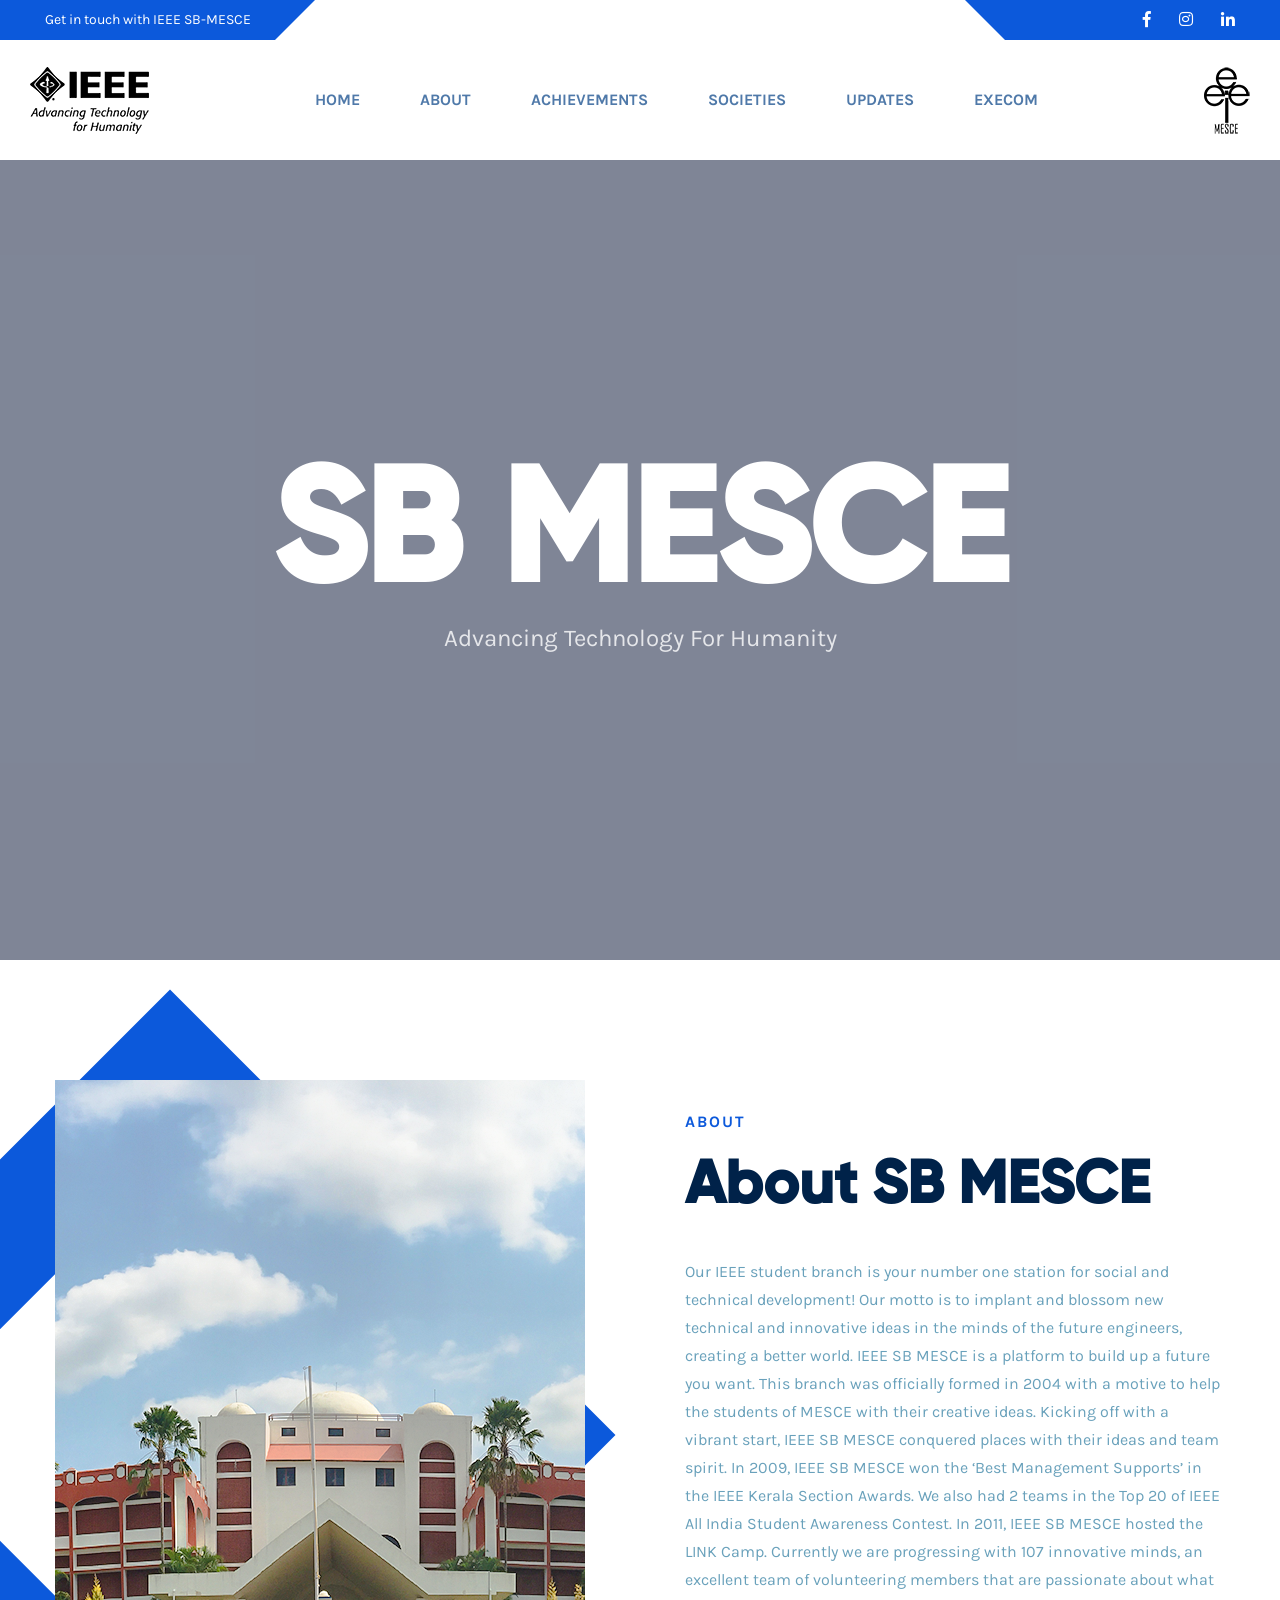
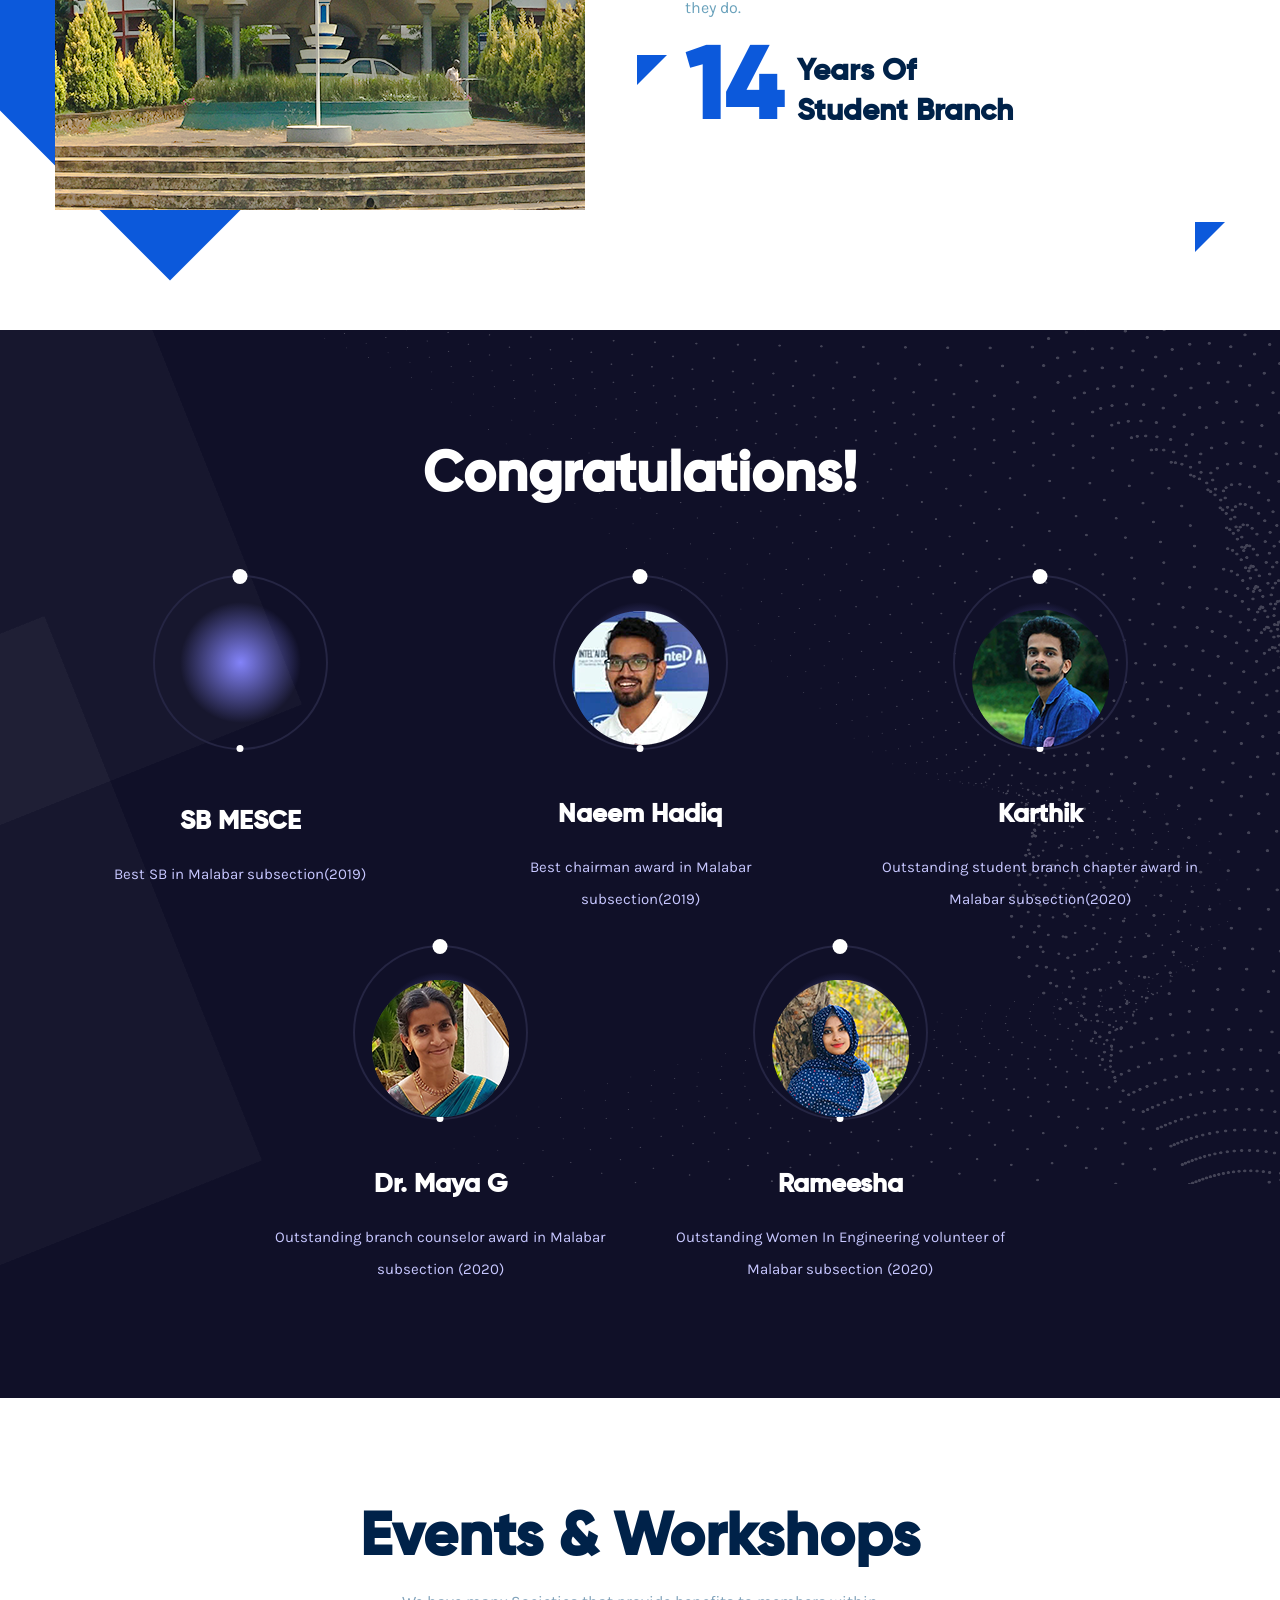
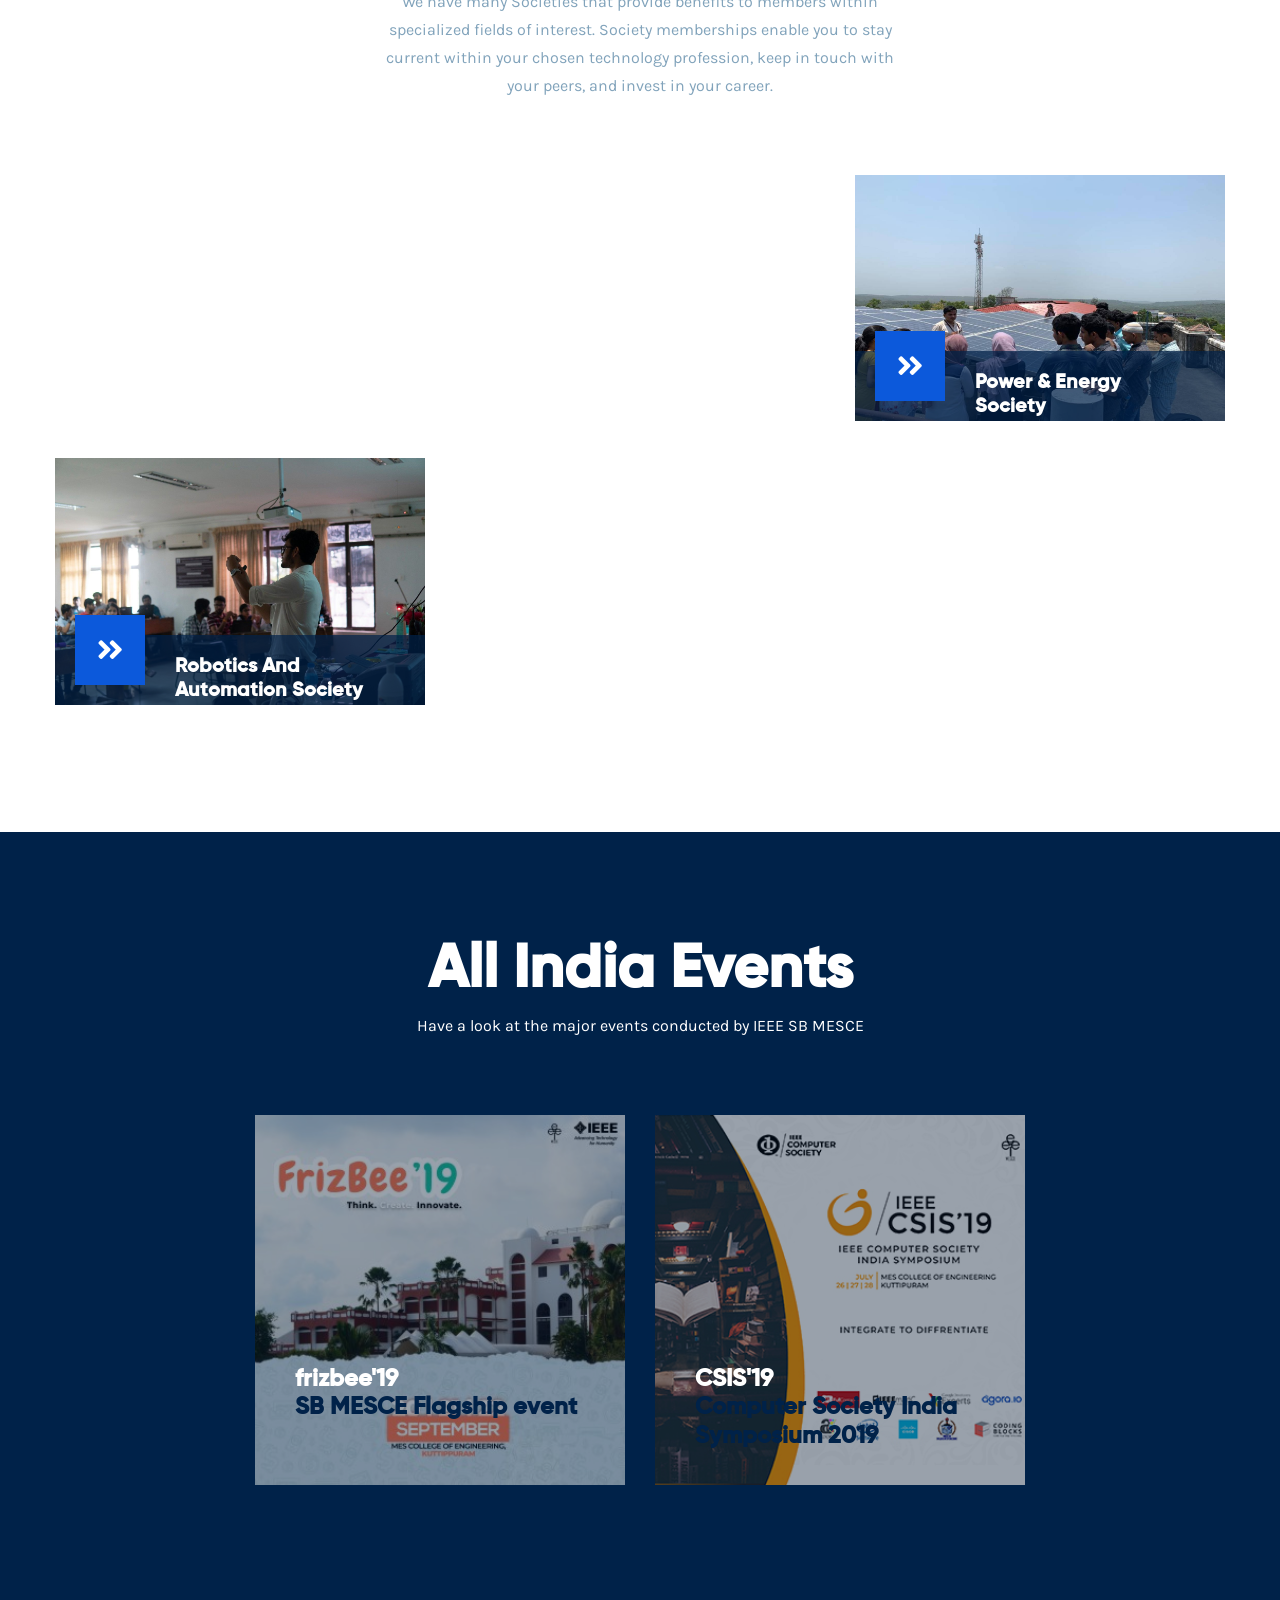
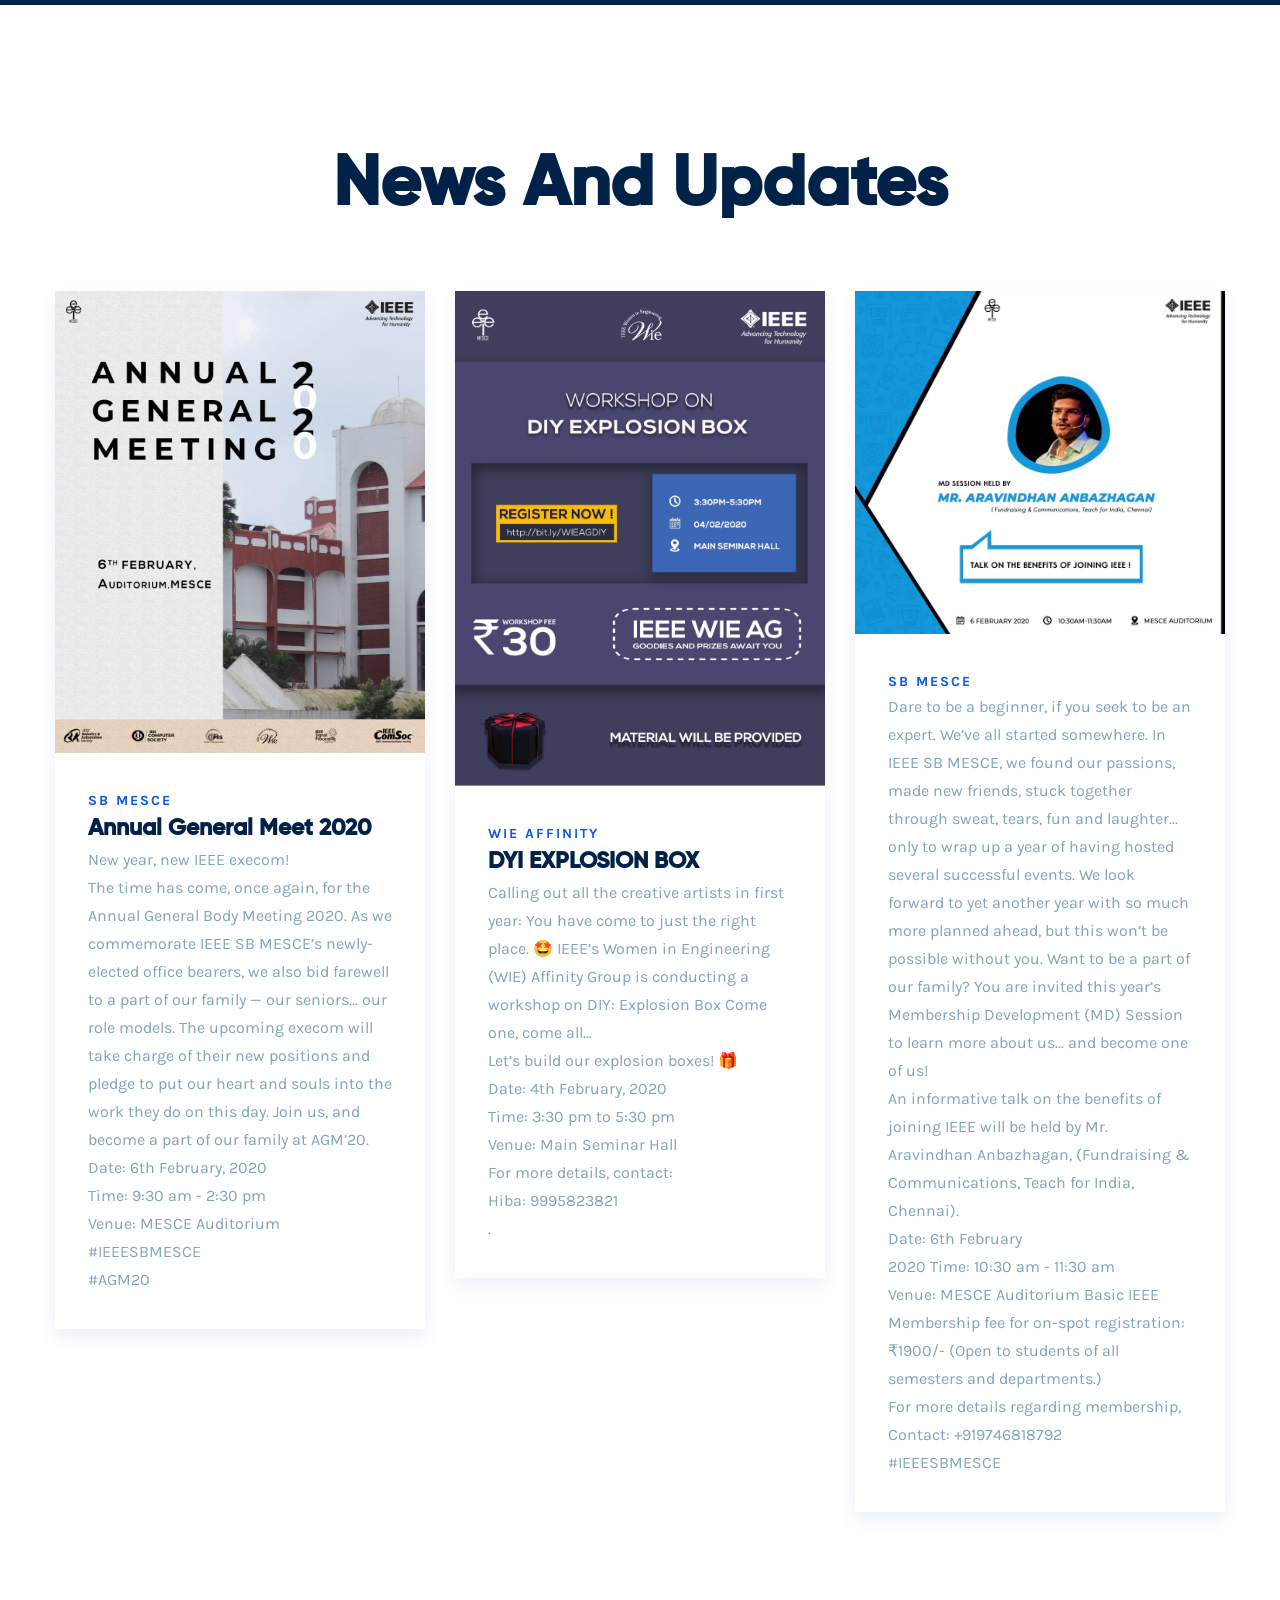
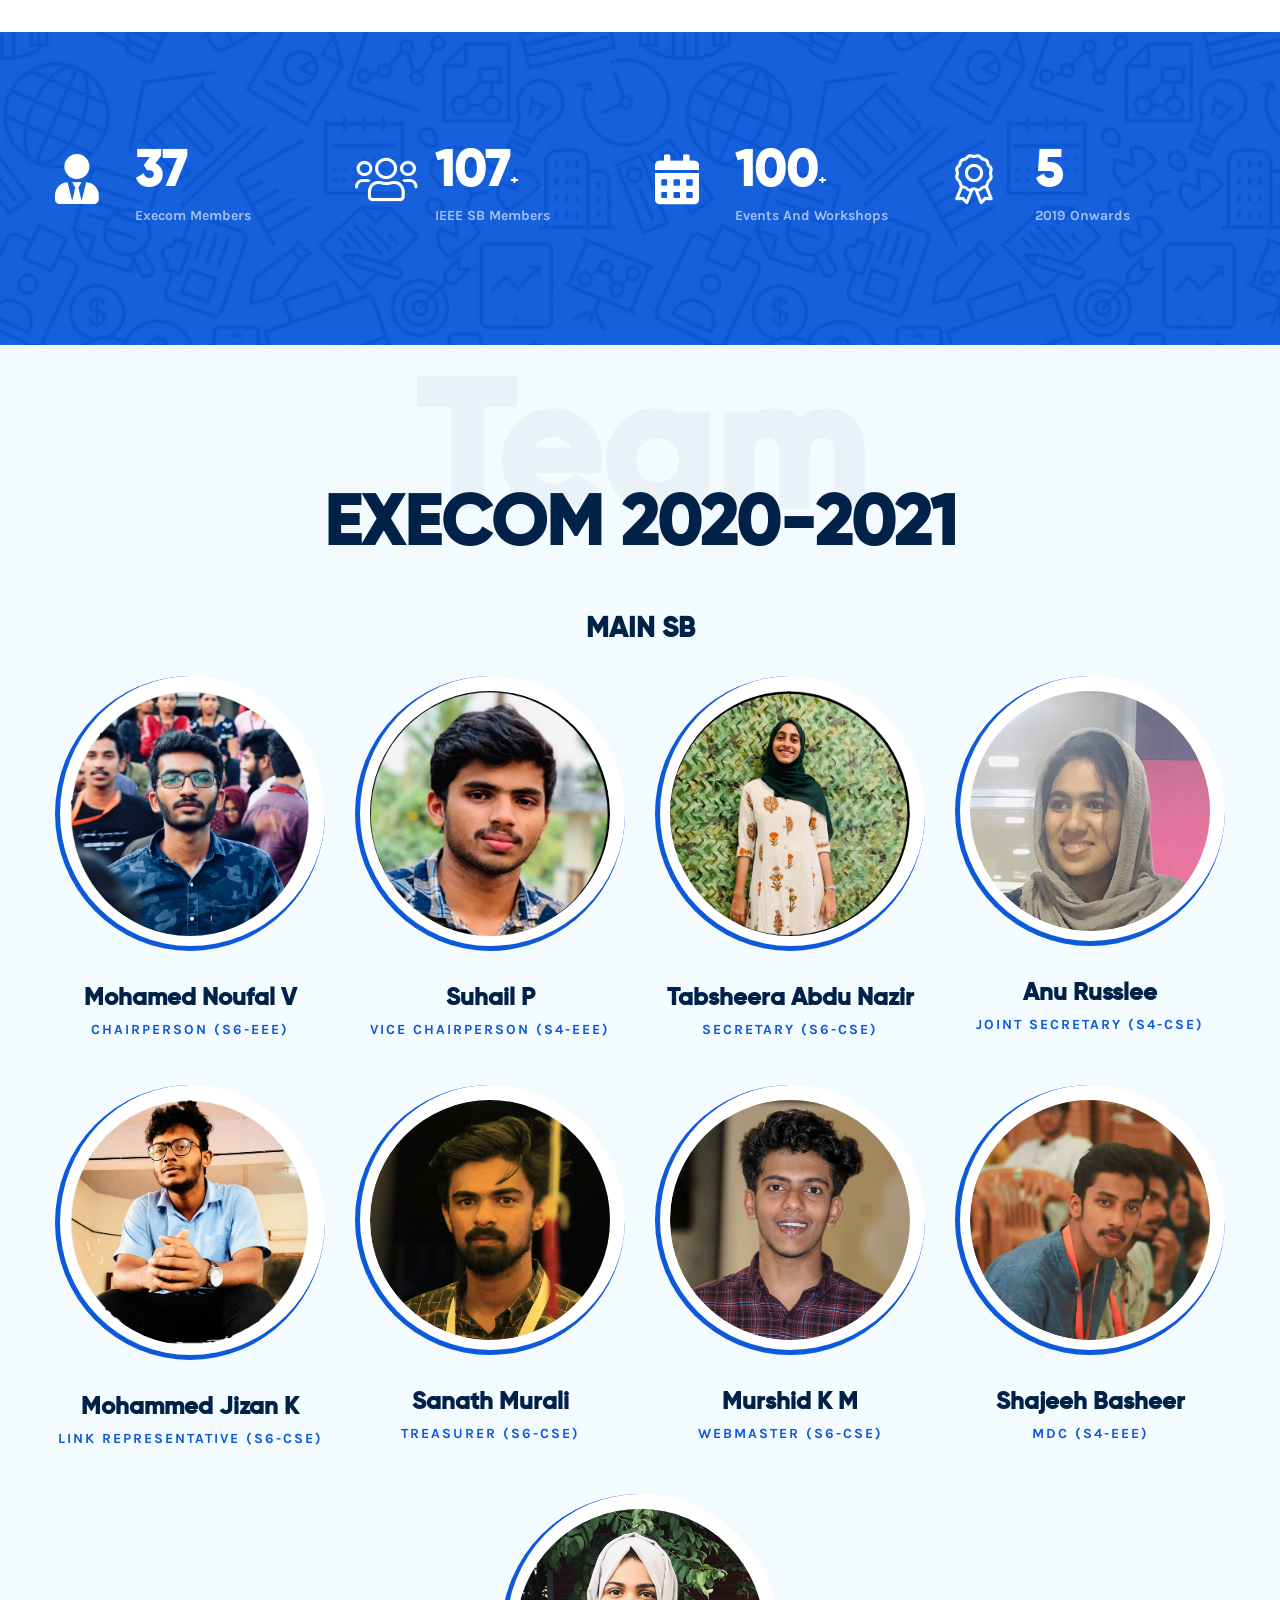
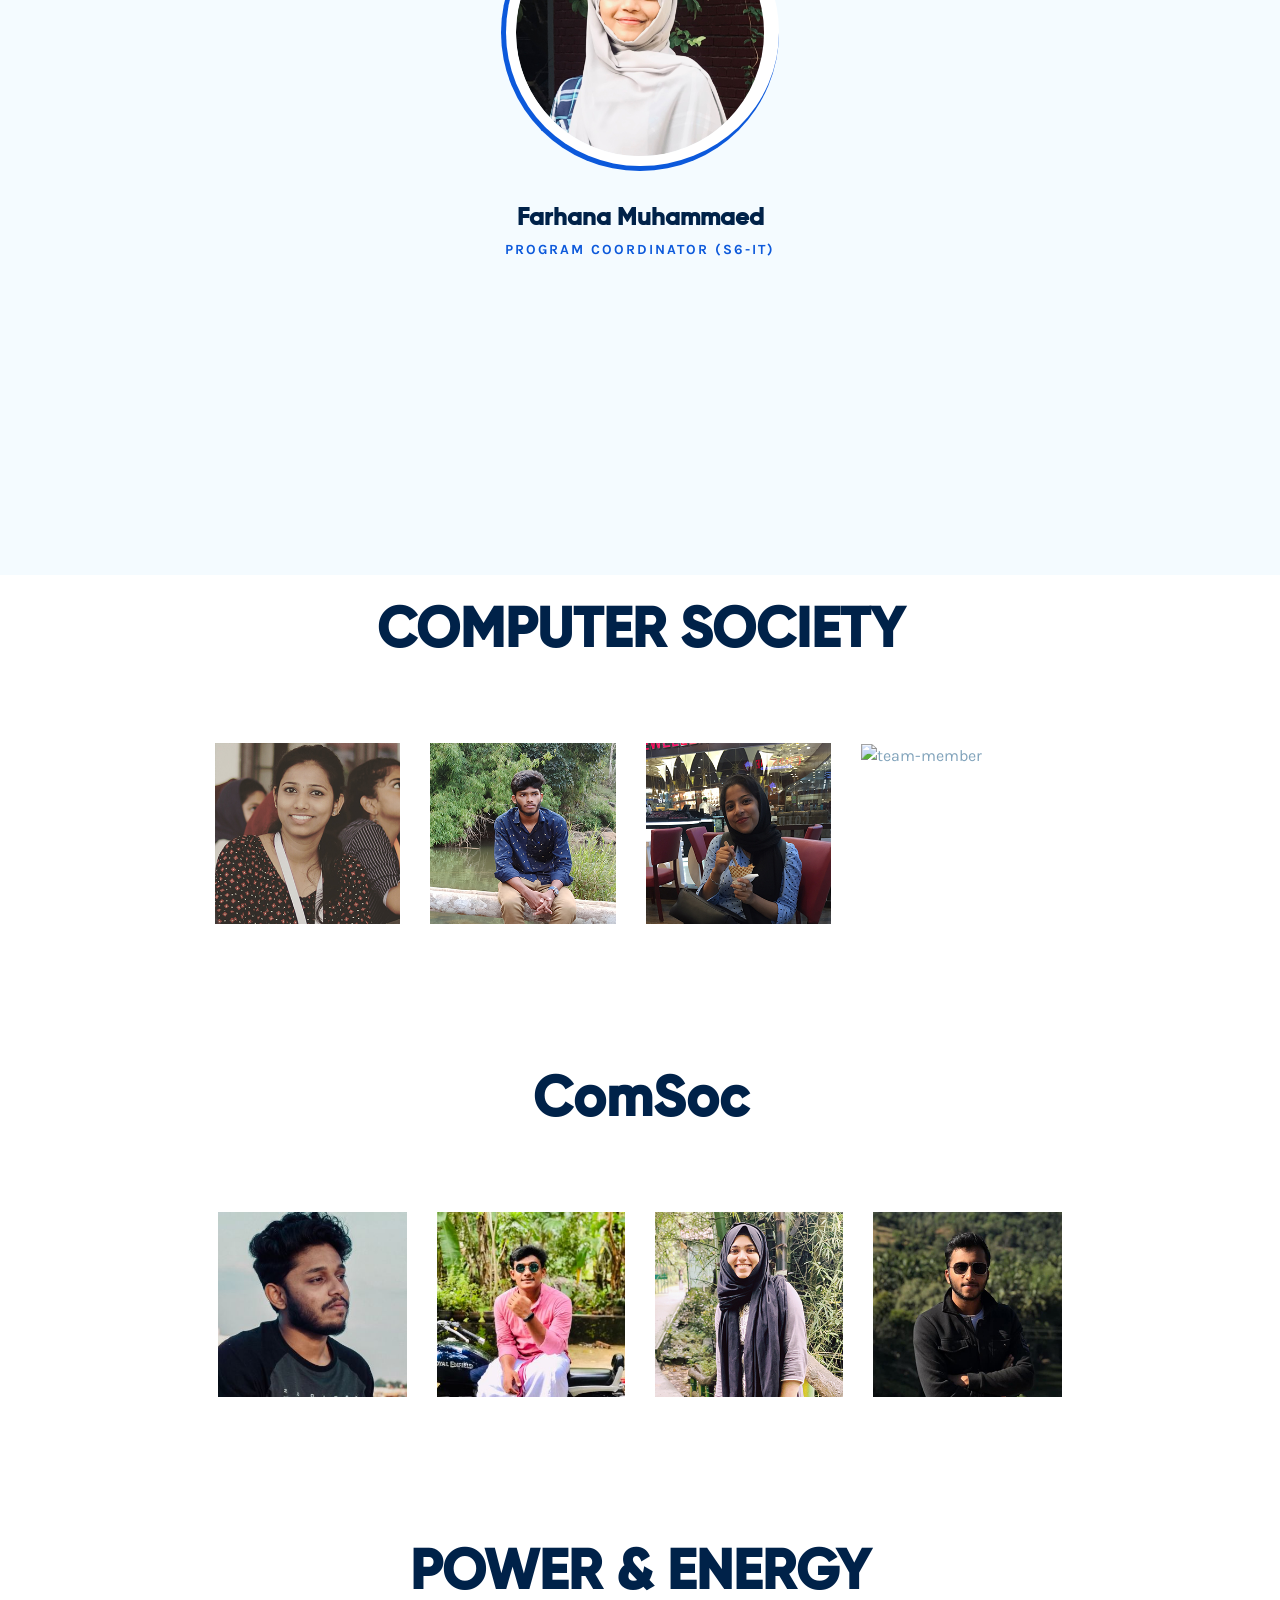
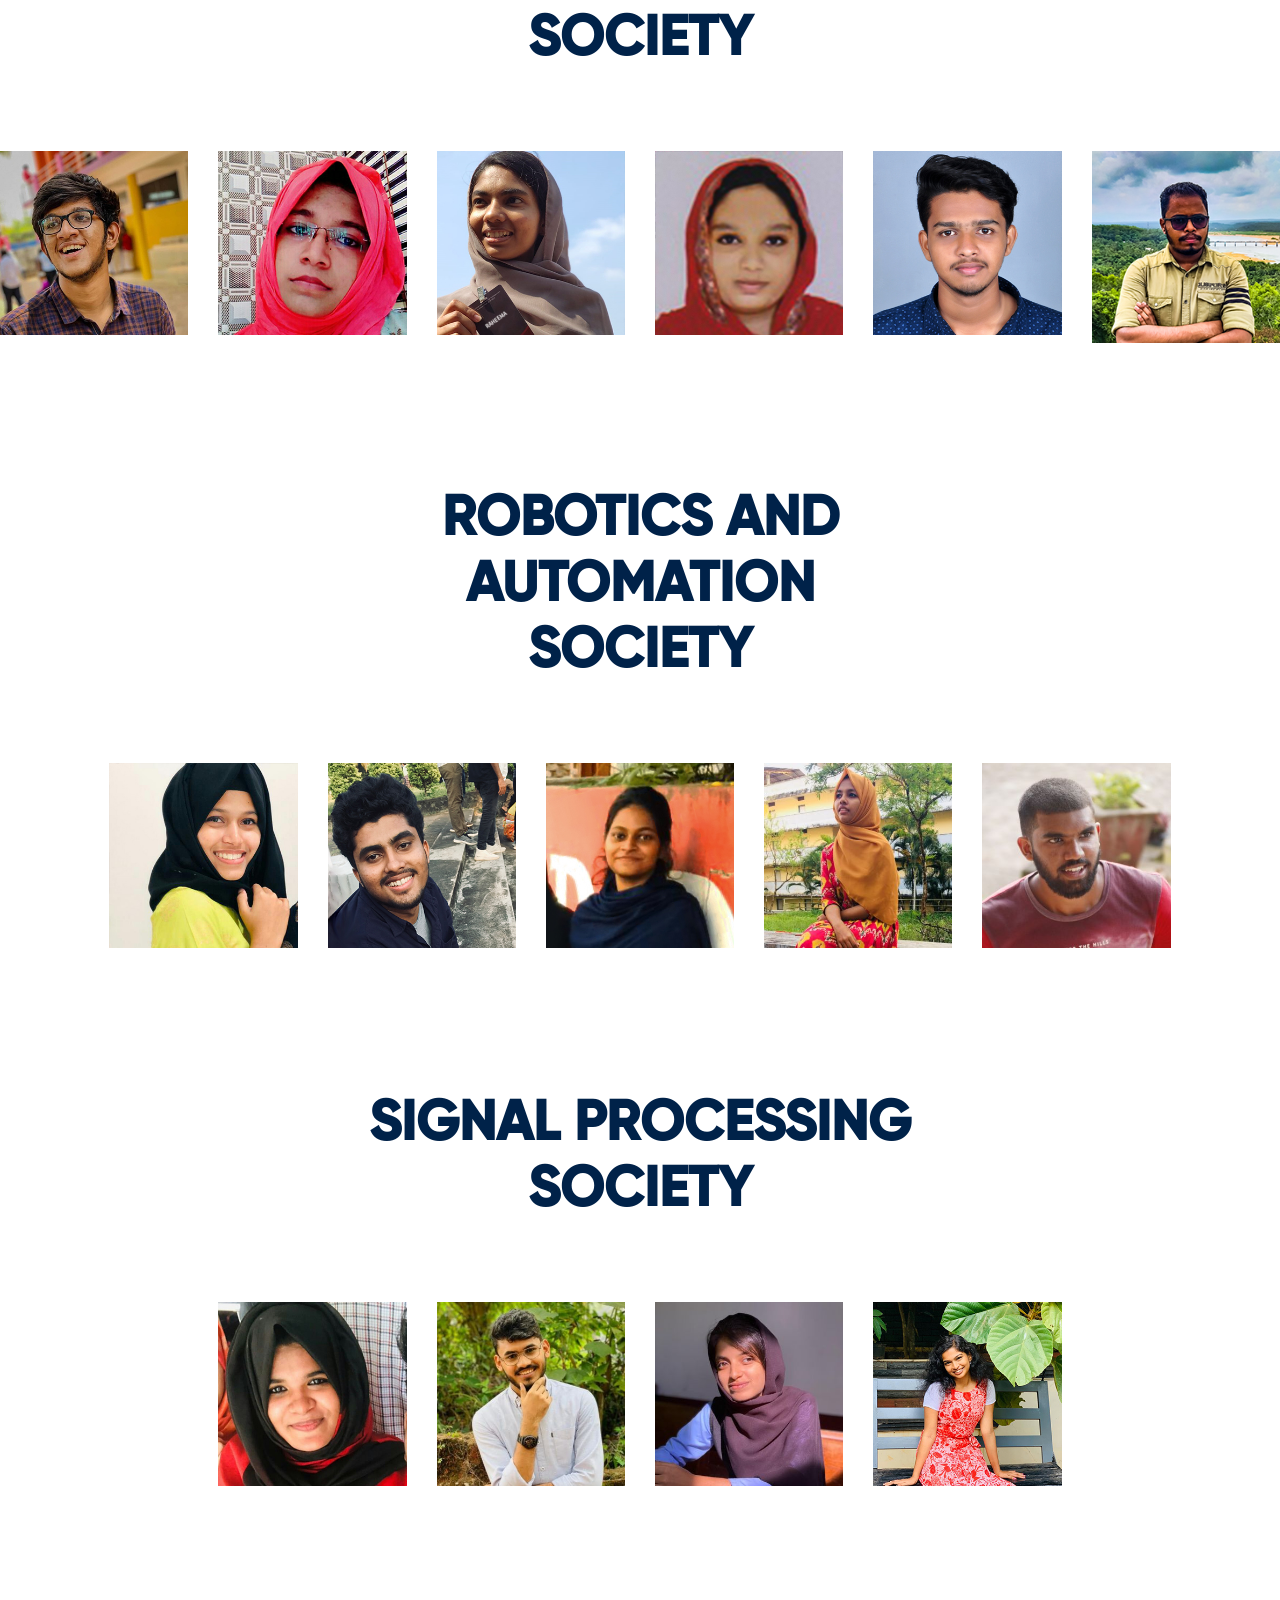
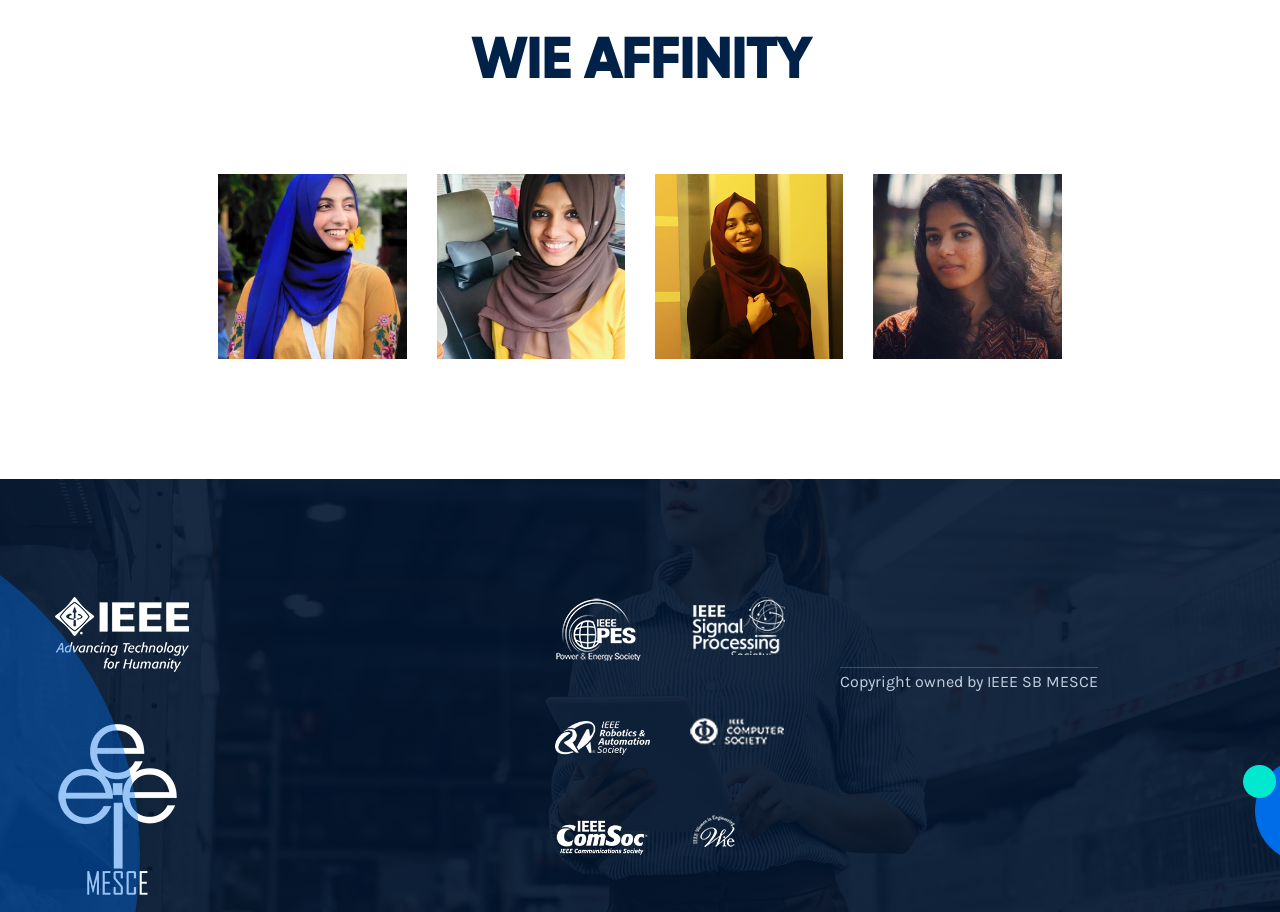
==== commit db585657: "image updation" ====
--- a/index.html
+++ b/index.html
@@ -380,7 +380,7 @@
     <div class="row justify-content-center">
     <div class="col-lg-4 col-md-6 col-sm-9">
     <div class="single-news mt-30">
-    <img src="assets/images/frizbee.jpg" alt="">
+    <img src="assets/images/frizbee1.jpg" alt="">
     <div class="single-news-overlay">
     <h5 class="title"><a href="#">frizbee'19</a><br>SB MESCE Flagship event</h5>
     <a href="frizbee_19.html"><i class="fal fa-long-arrow-right"></i></a>
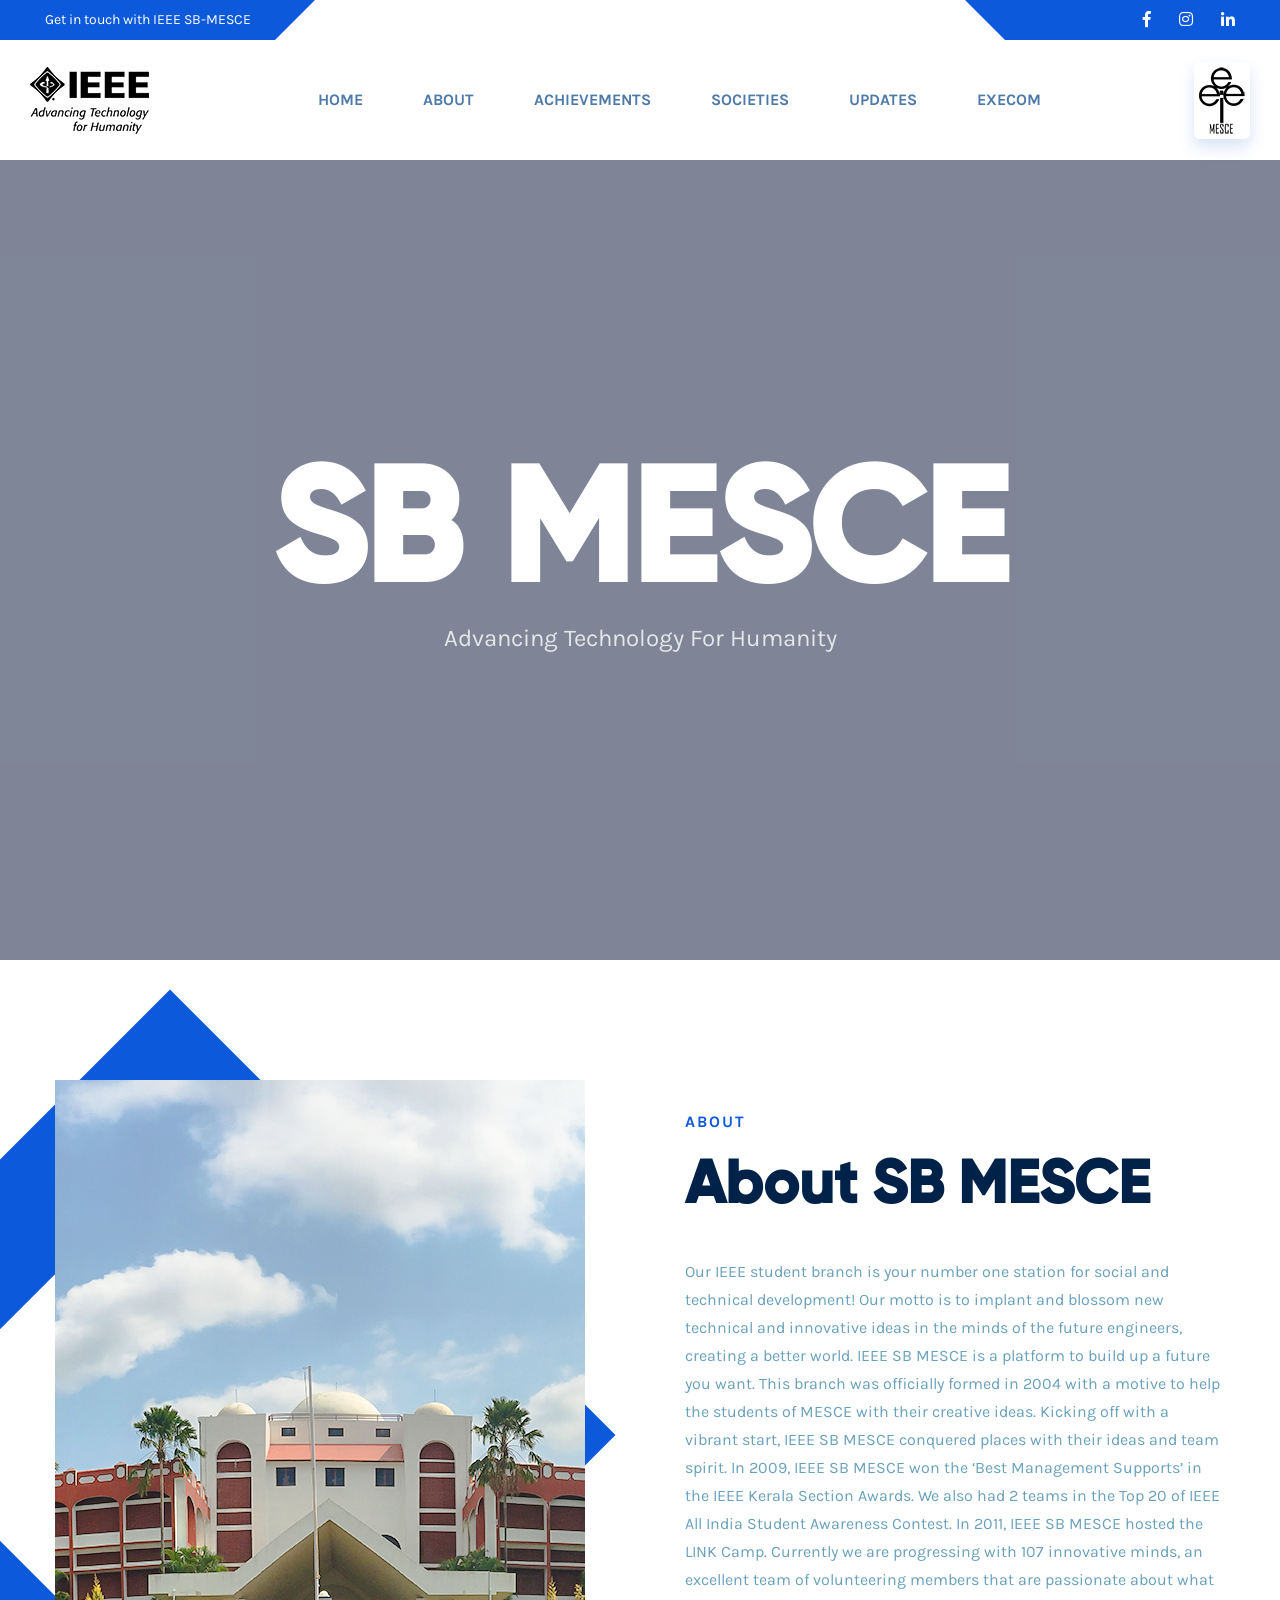
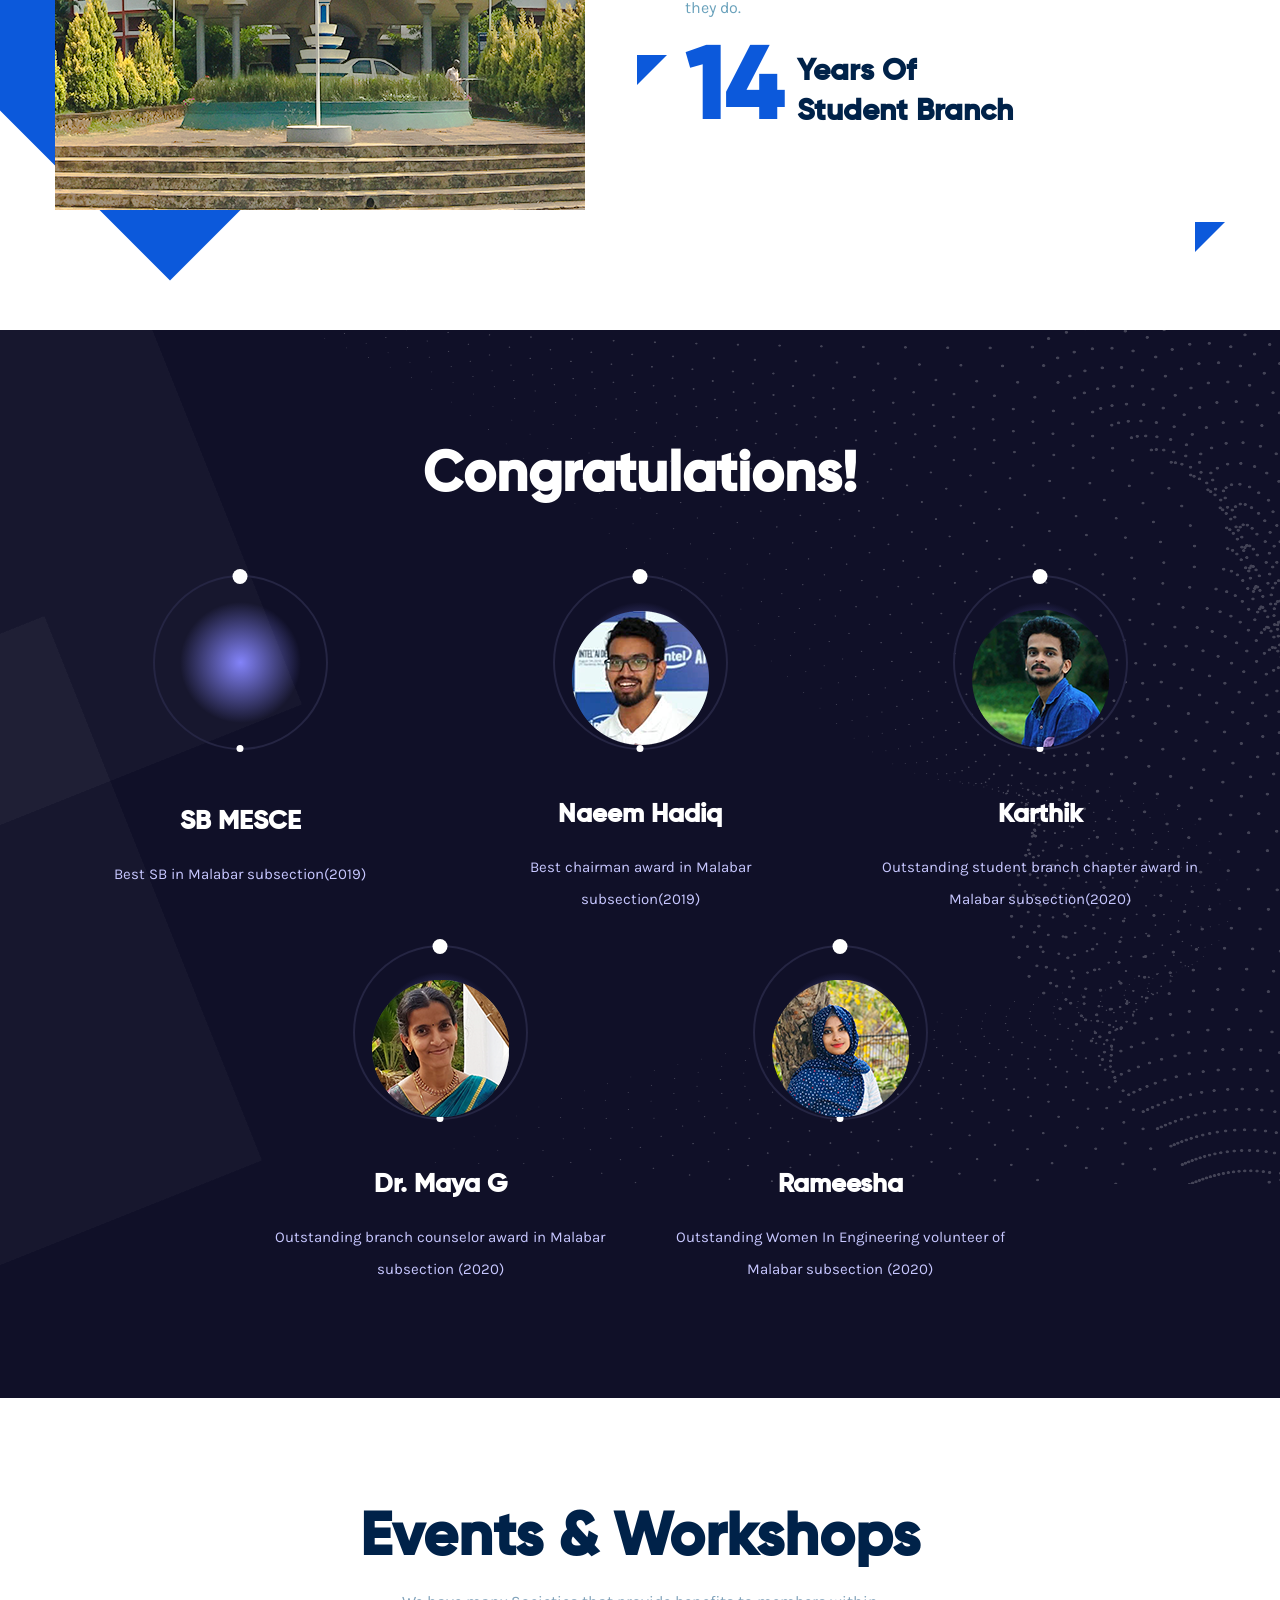
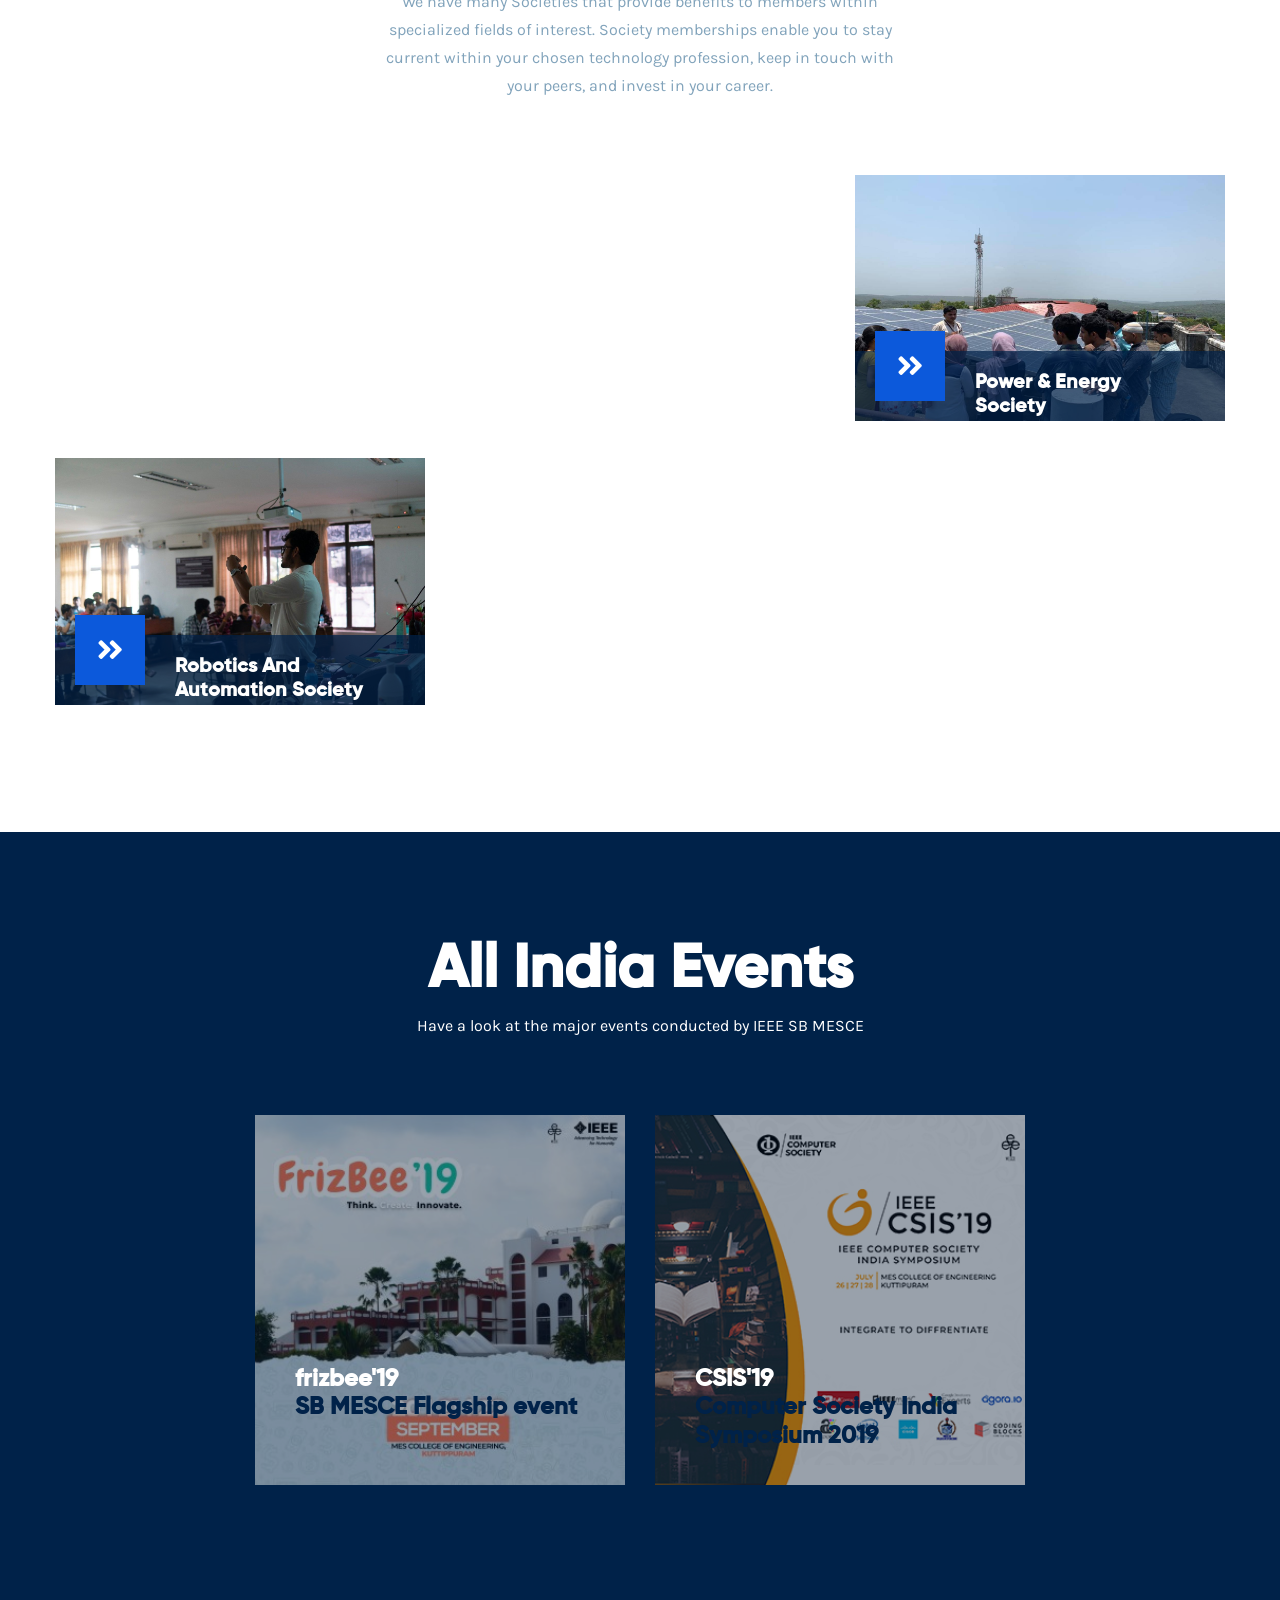
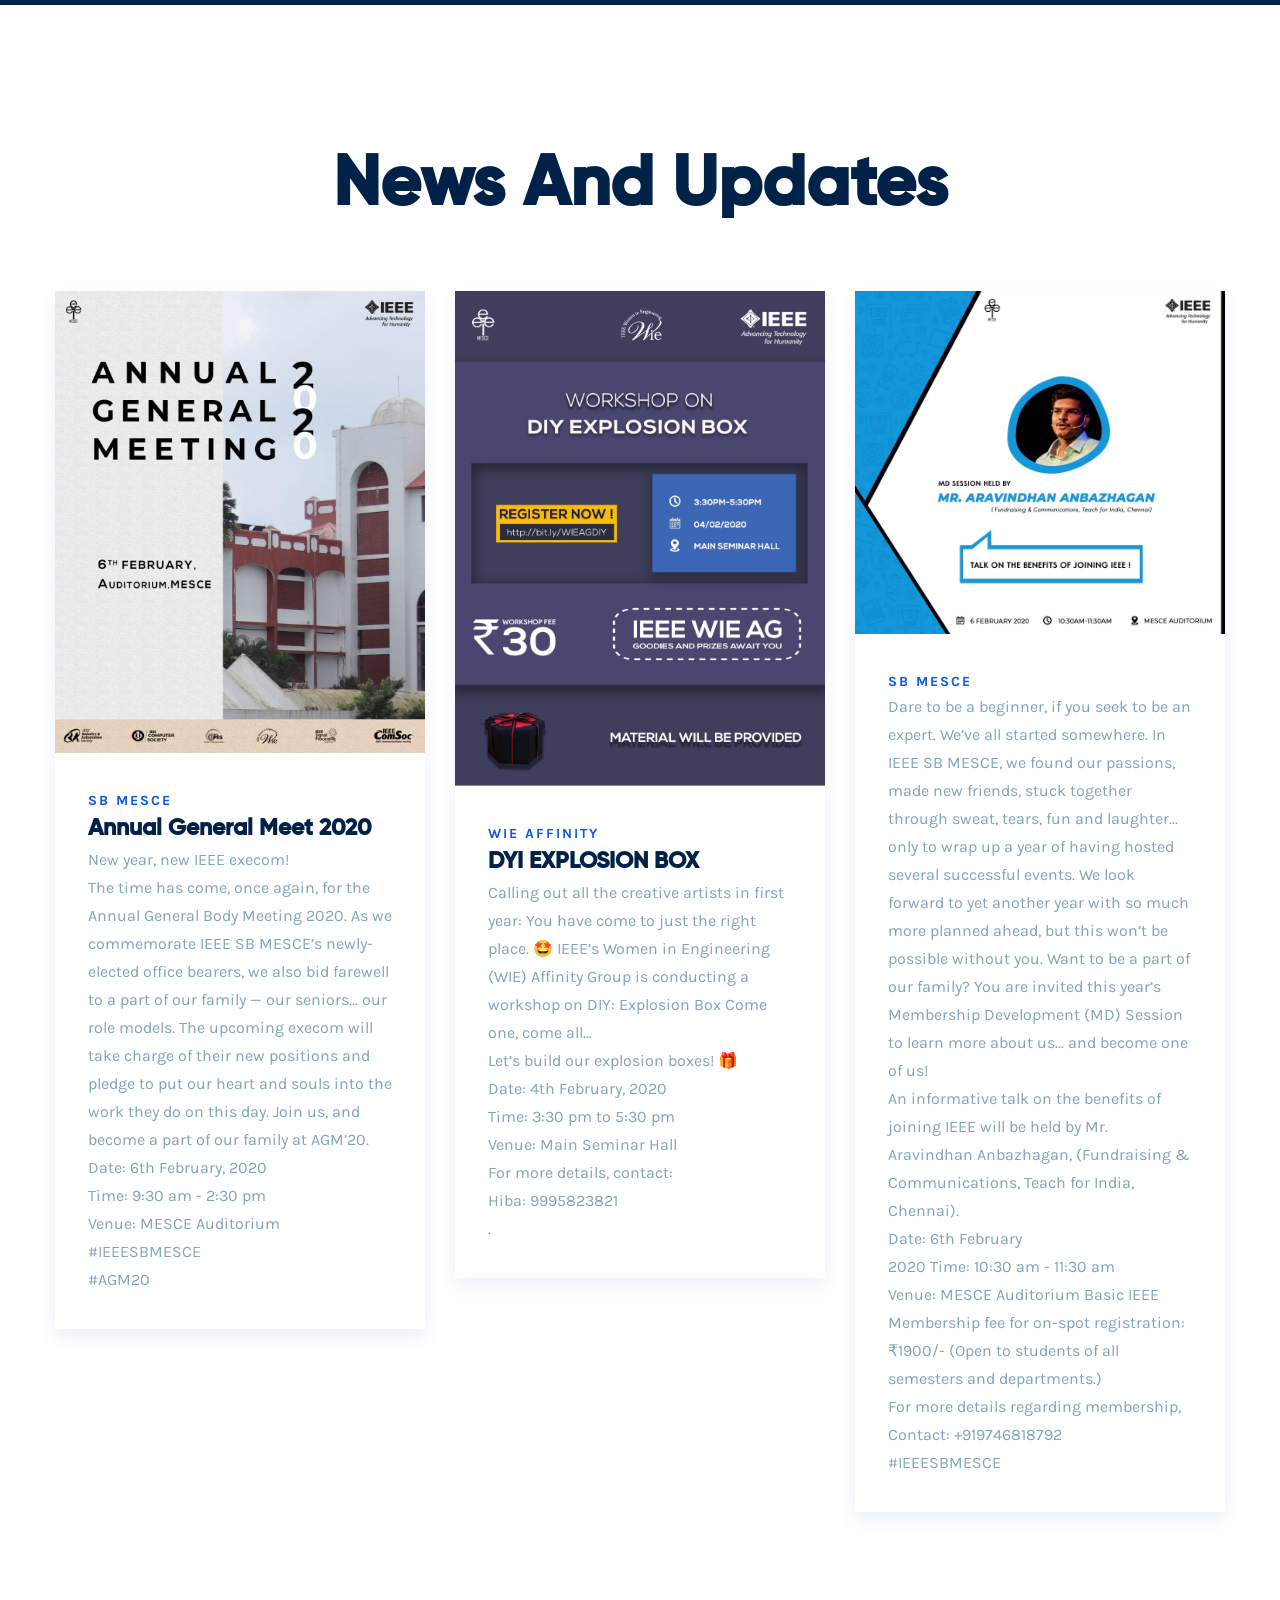
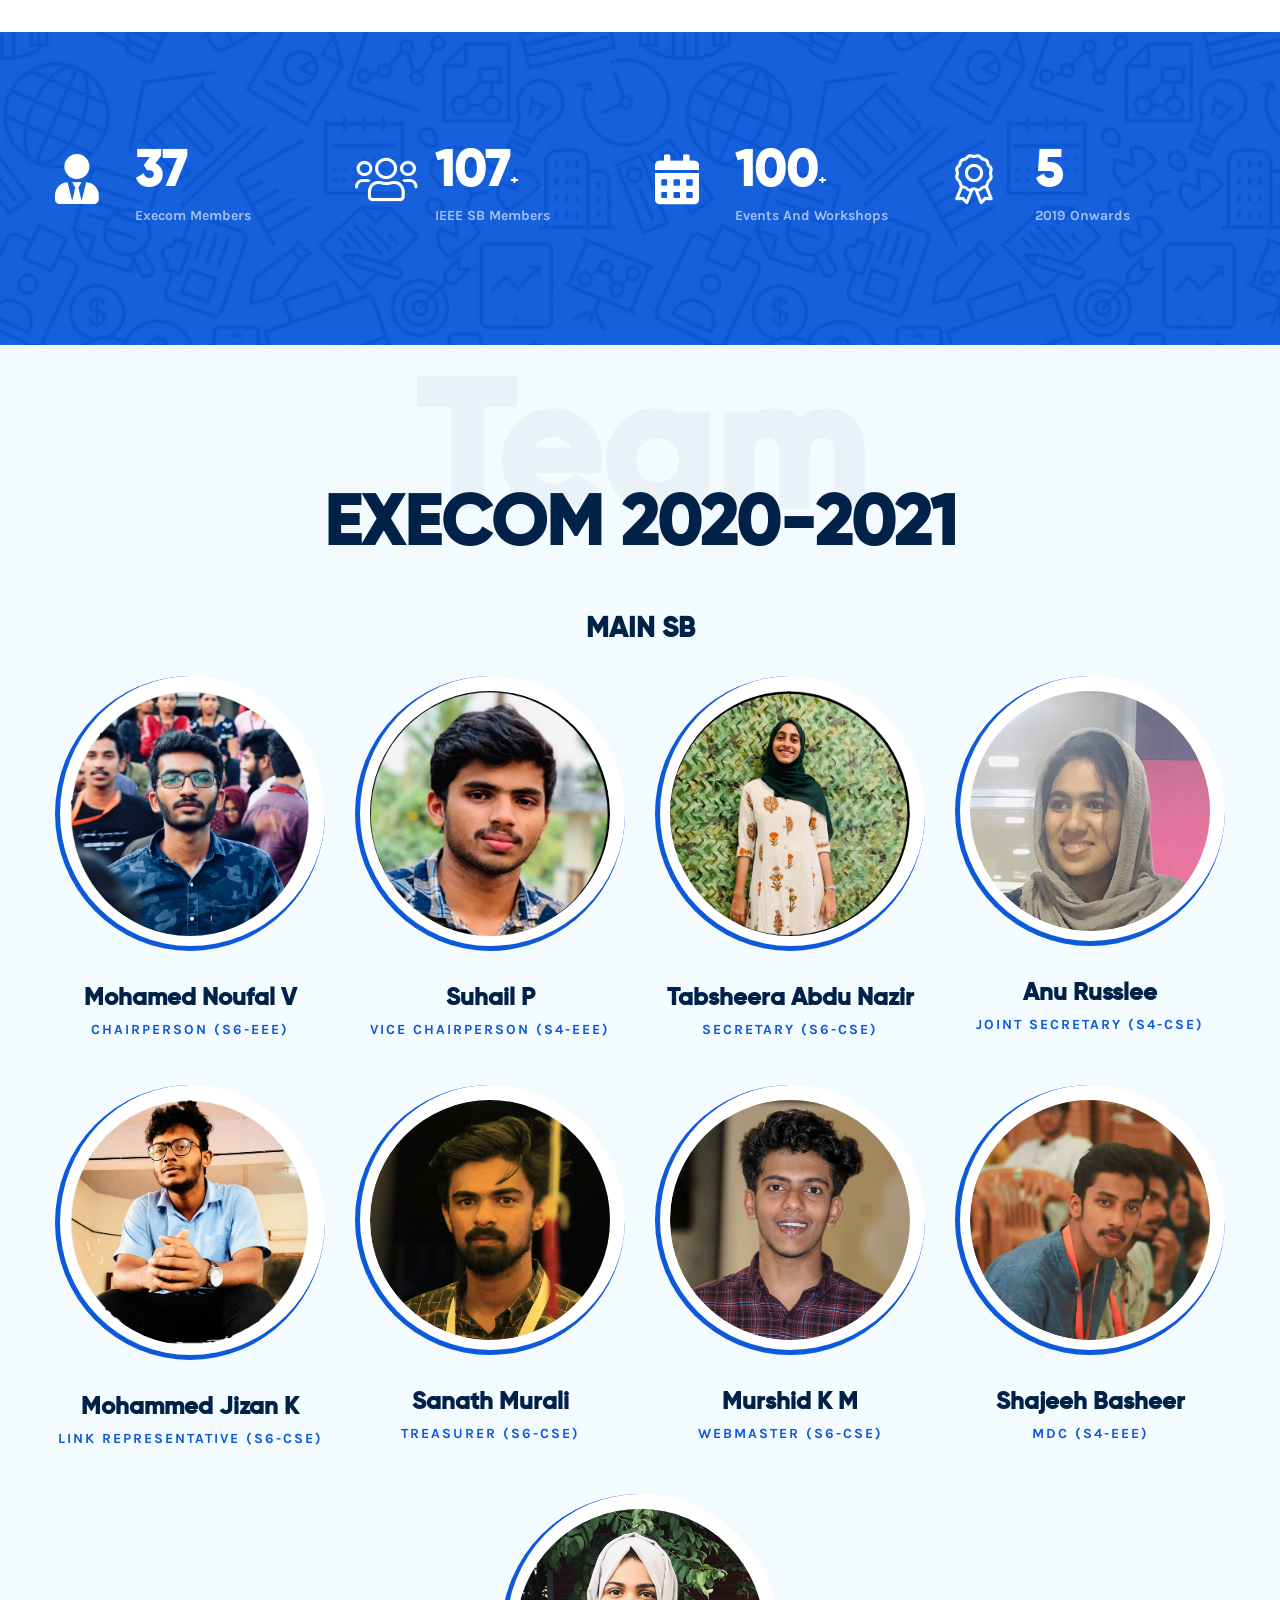
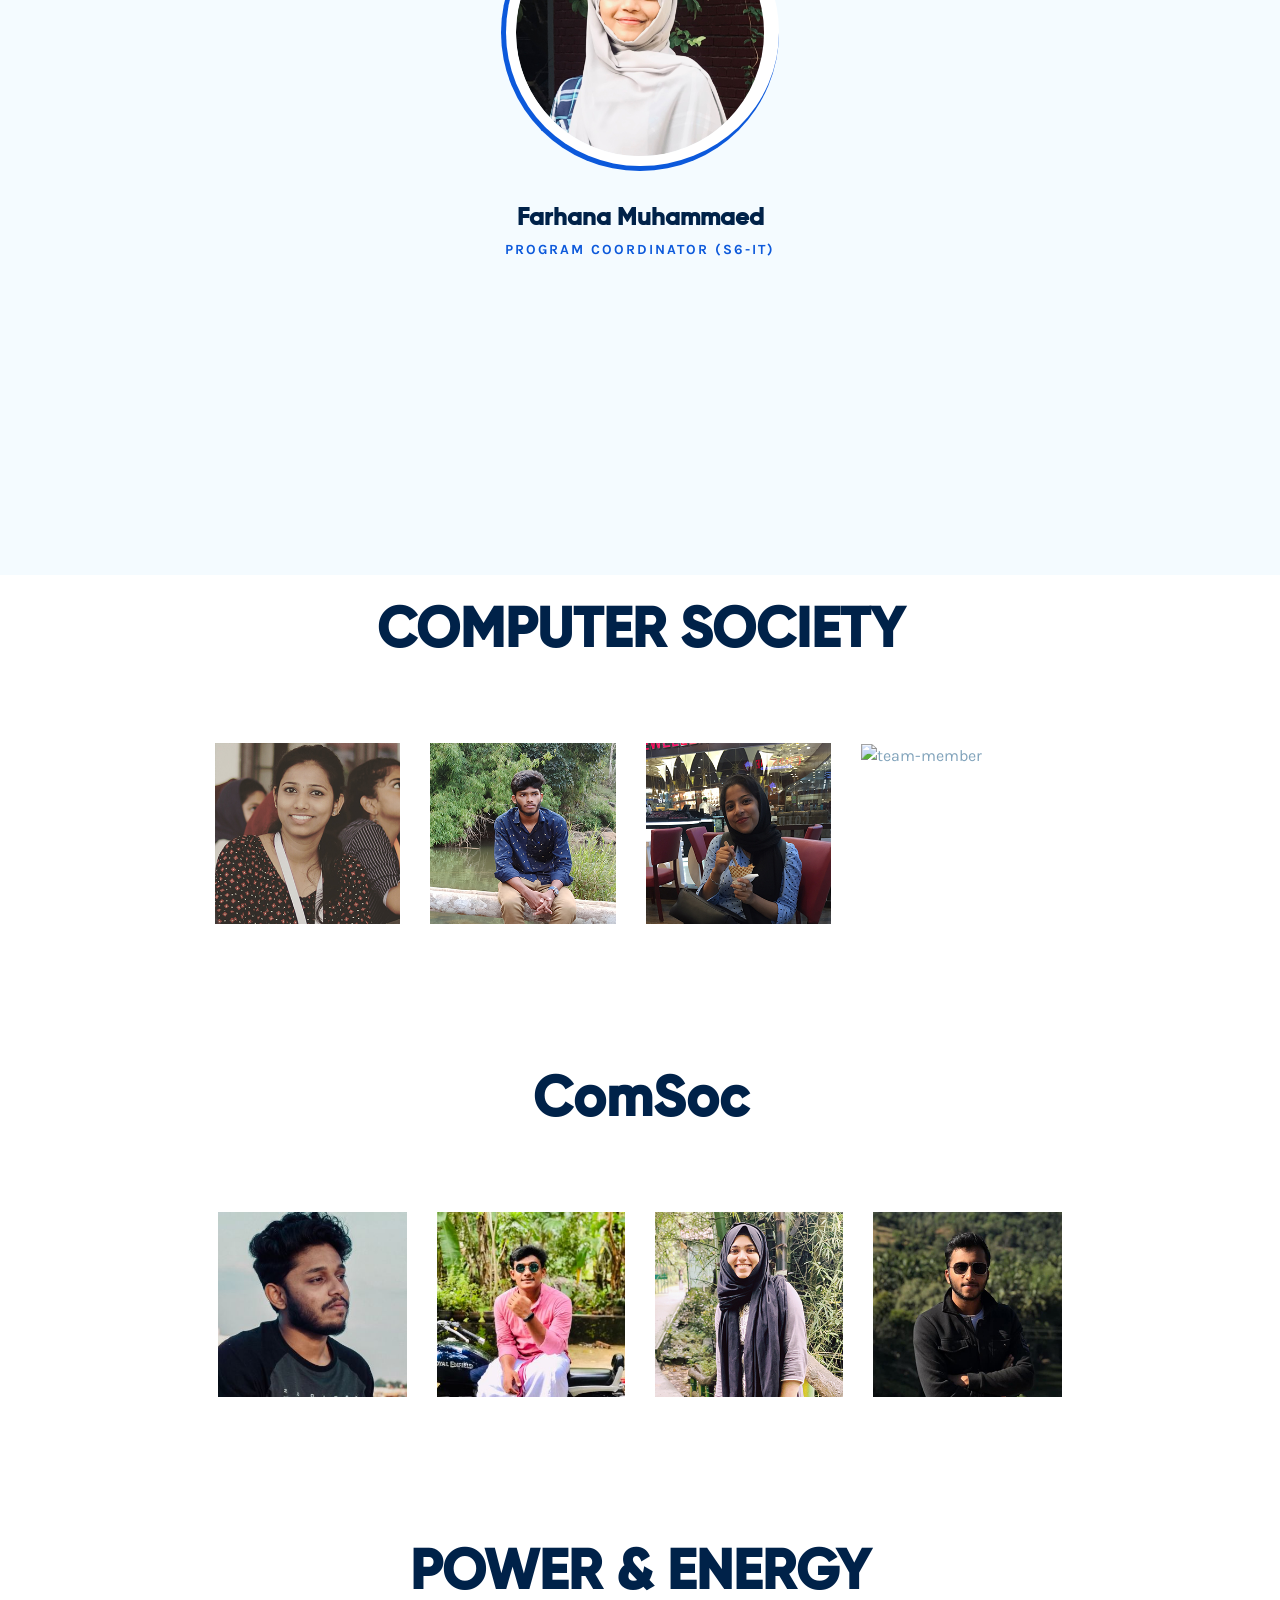
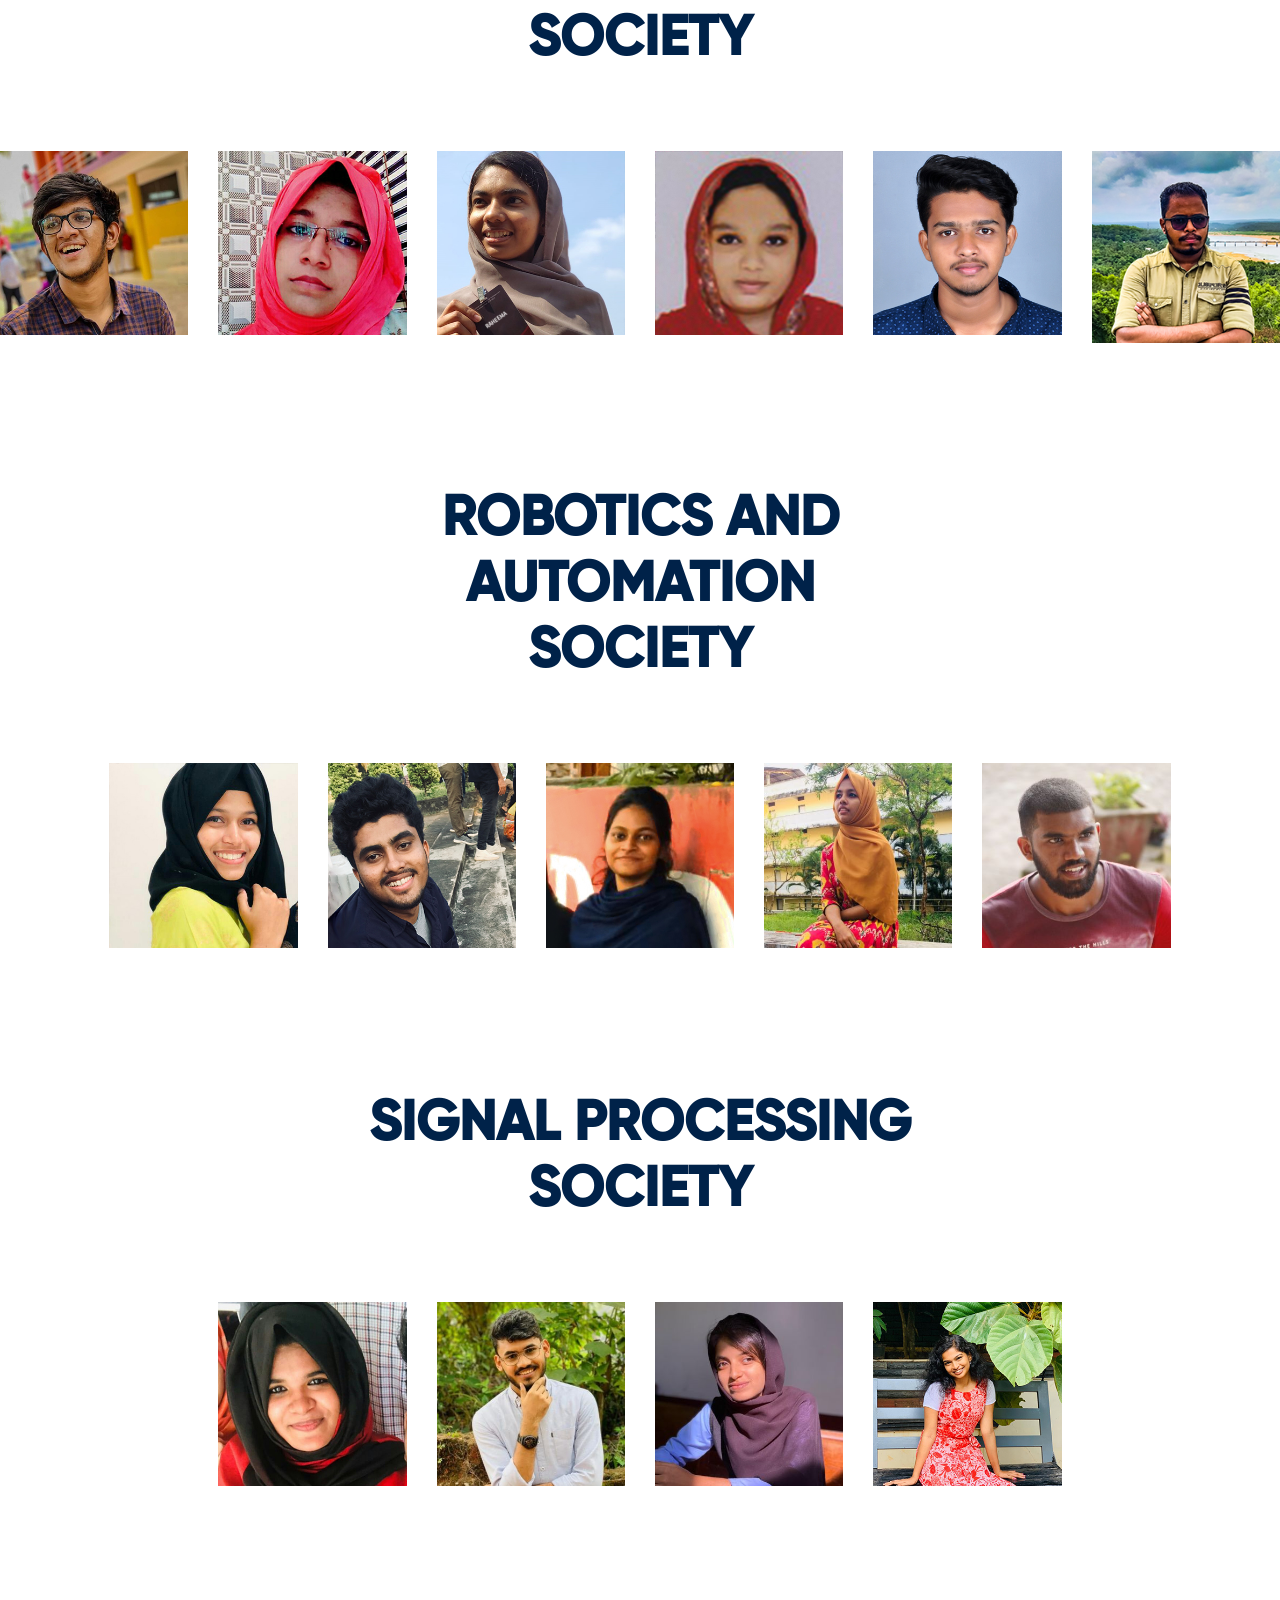
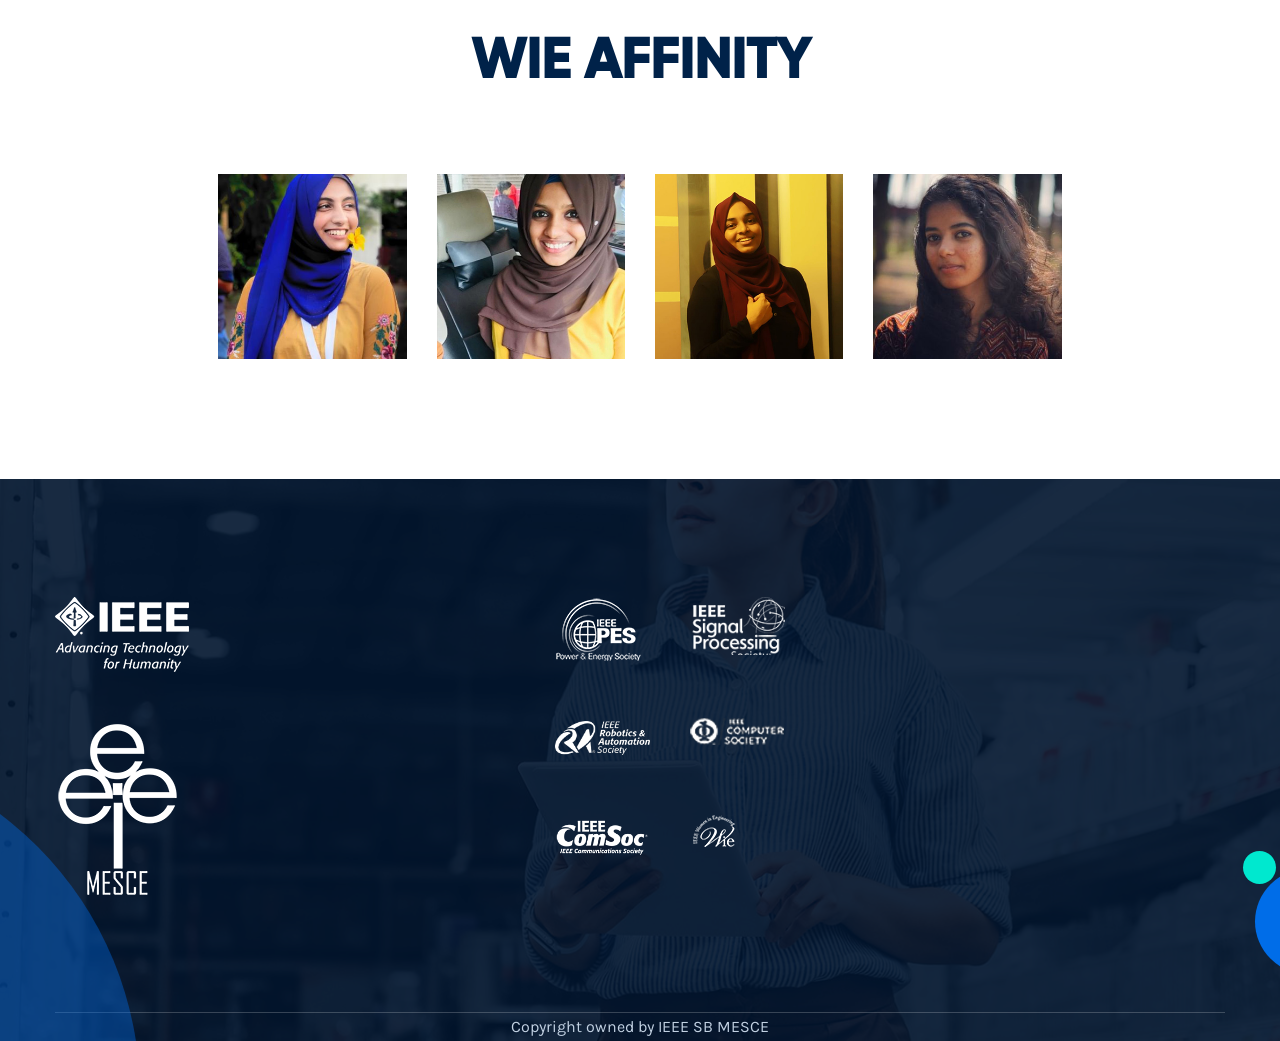
==== commit 05396735: "task bar mob" ====
--- a/index.html
+++ b/index.html
@@ -93,7 +93,7 @@
 <div class="header-nav" >
 <div class="navigation" id="navbar">
 <nav class="navbar navbar-expand-lg navbar-light ">
-<img src="assets/images/black.png" alt=""> 
+    <a class="navbar-brand" href="index.html"><img src="assets/images/black.png" alt=""></a> 
 <button class="navbar-toggler" type="button" data-toggle="collapse" data-target="#navbarSupportedContent" aria-controls="navbarSupportedContent" aria-expanded="false" aria-label="Toggle navigation">
    
 <span class="toggler-icon"></span>
@@ -102,19 +102,18 @@
 </button> 
 
 
-<div class="collapse navbar-collapse sub-menu-bar">
+<div class="collapse navbar-collapse sub-menu-bar" id="navbarSupportedContent">
 <ul class="navbar-nav m-auto">
-<li class="nav-item active"><a data-scroll-nav="0" class="nav-link" href="#home">Home</a></li>
-<li class="nav-item"><a data-scroll-nav="1" class="nav-link" href="#about">About</a></li>
-<li class="nav-item"><a data-scroll-nav="2" class="nav-link" href="#achievements">Achievements</a></li>
-<li class="nav-item"><a data-scroll-nav="3" class="nav-link" href="#societies">Societies</a></li>
-<li class="nav-item"><a data-scroll-nav="4" class="nav-link" href="#updates">Updates</a></li>
-<li class="nav-item"><a data-scroll-nav="5" class="nav-link" href="#execom">Execom</a></li>
-
+  <li class="nav-item active"><a data-scroll-nav="0" class="nav-link" href="index.html#home">Home</a></li>
+  <li class="nav-item"><a data-scroll-nav="1" class="nav-link" href="index.html#about">About</a></li>
+  <li class="nav-item"><a data-scroll-nav="2" class="nav-link" href="index.html#achievements">Achievements</a></li>
+  <li class="nav-item"><a data-scroll-nav="3" class="nav-link" href="index.html#societies">Societies</a></li>
+  <li class="nav-item"><a data-scroll-nav="4" class="nav-link" href="index.html#updates">Updates</a></li>
+  <li class="nav-item"><a data-scroll-nav="5" class="nav-link" href="index.html#execom">Execom</a></li>
 </ul>
 </div>
 
-<div >
+<div class="country-flag d-none d-lg-block">
 <img src="assets/images/tree.png" alt="flag">
 </div>
 
@@ -267,7 +266,7 @@
 
 
 
-<div id="societies" class="services-item-area pt-105 pb-120" data-scroll-index="2">
+<div  class="services-item-area pt-105 pb-120" data-scroll-index="2">
 <div class="container">
 <div class="row justify-content-center">
 <div class="col-lg-6">
@@ -278,8 +277,9 @@
 </div>
 </div>
 
-<div class="row justify-content-center">
-<a href="cs.html"><div class="col-lg-4 col-md-6 col-sm-8">
+<div class="row justify-content-center" >
+<div class="col-lg-4 col-md-6 col-sm-8" id="societies">
+    <a href="cs.html">
 <div class="single-services-item mt-30">
 <img src="assets/images/cs.jpg" alt="">
 <div class="services-overlay">
@@ -1138,6 +1138,19 @@
     </div> 
     </div>
 
+
+
+
+
+
+    <div class="col-lg-4 col-md-6">
+        <div class="widget-item-2 widget-item-3 mt-30">
+        
+        
+        </div> 
+        </div>
+        </div> 
+
  
 <div class="row">
 <div class="col-lg-12">
@@ -1157,7 +1170,7 @@
 
 
 <div class="back-to-top back-to-top-2">
-<a href="#">
+<a href="index.html">
 <i class="fas fa-arrow-up"></i>
 </a>
 </div>
